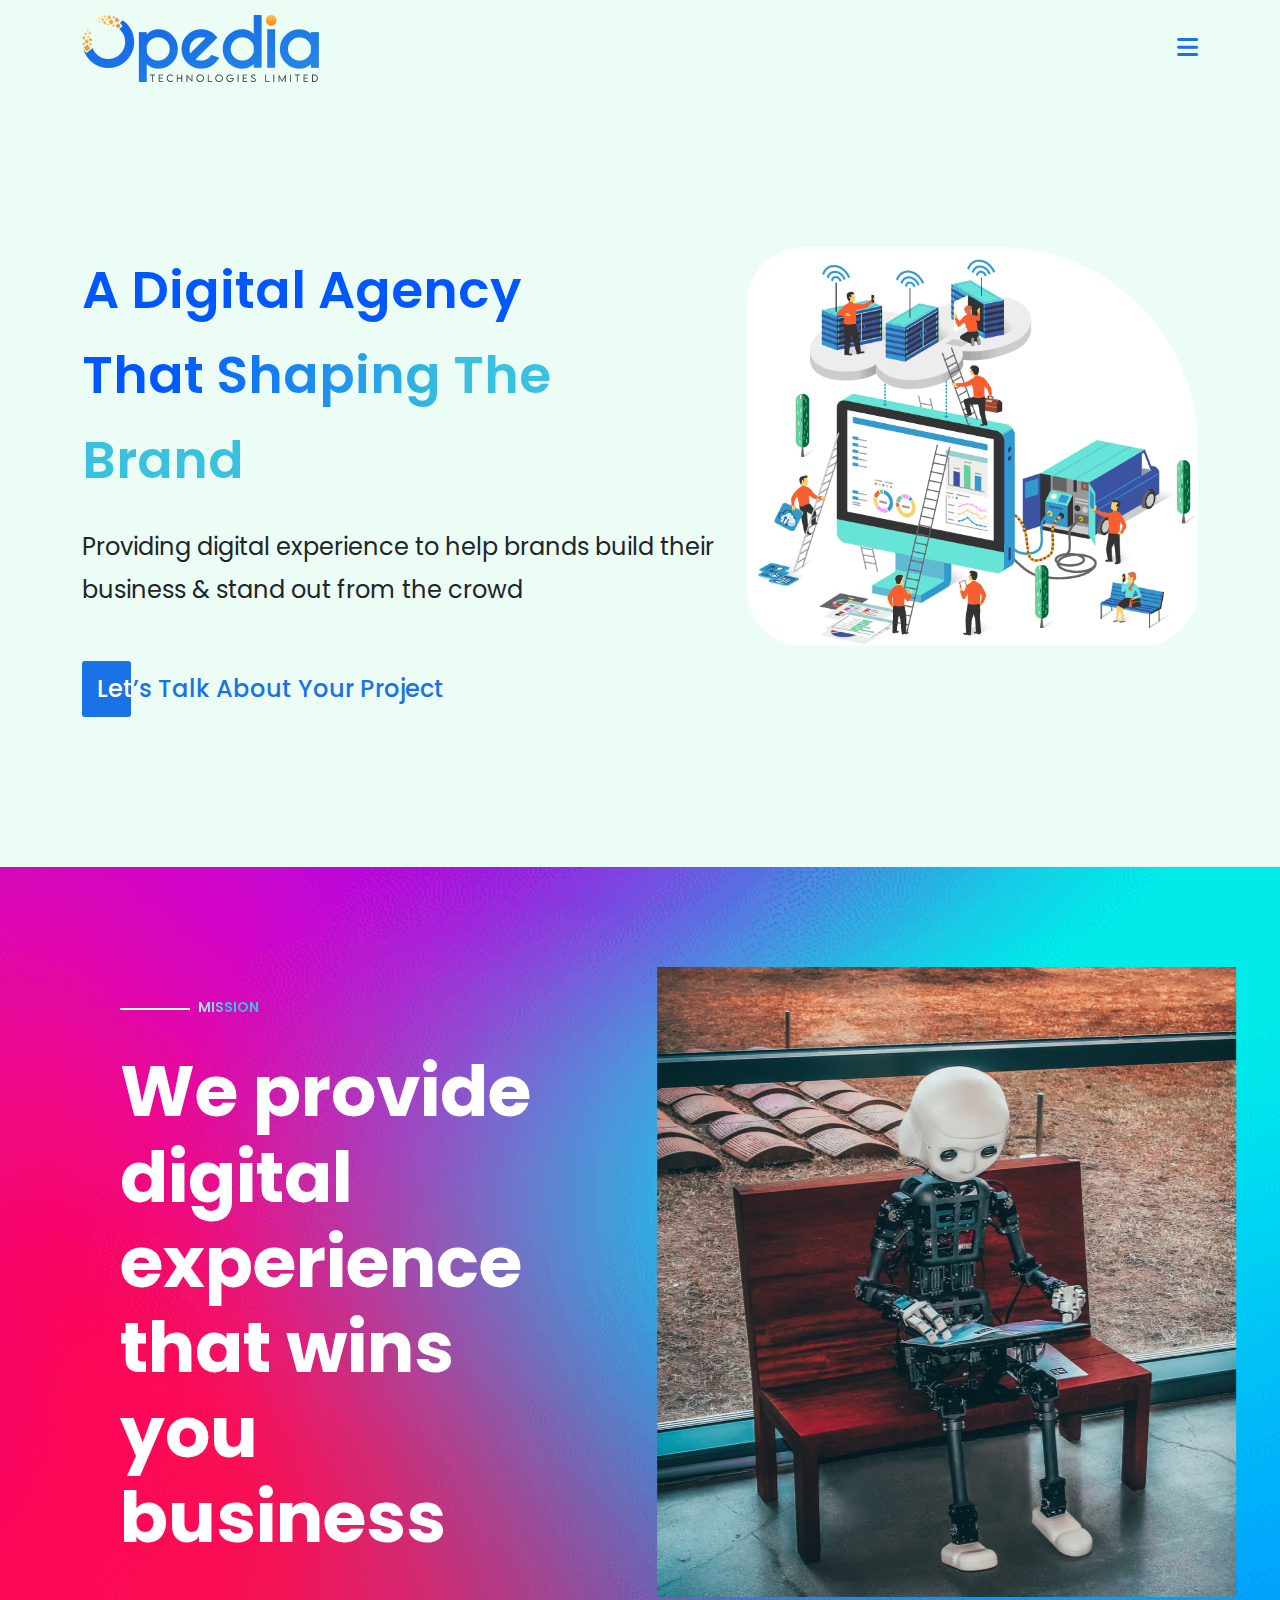
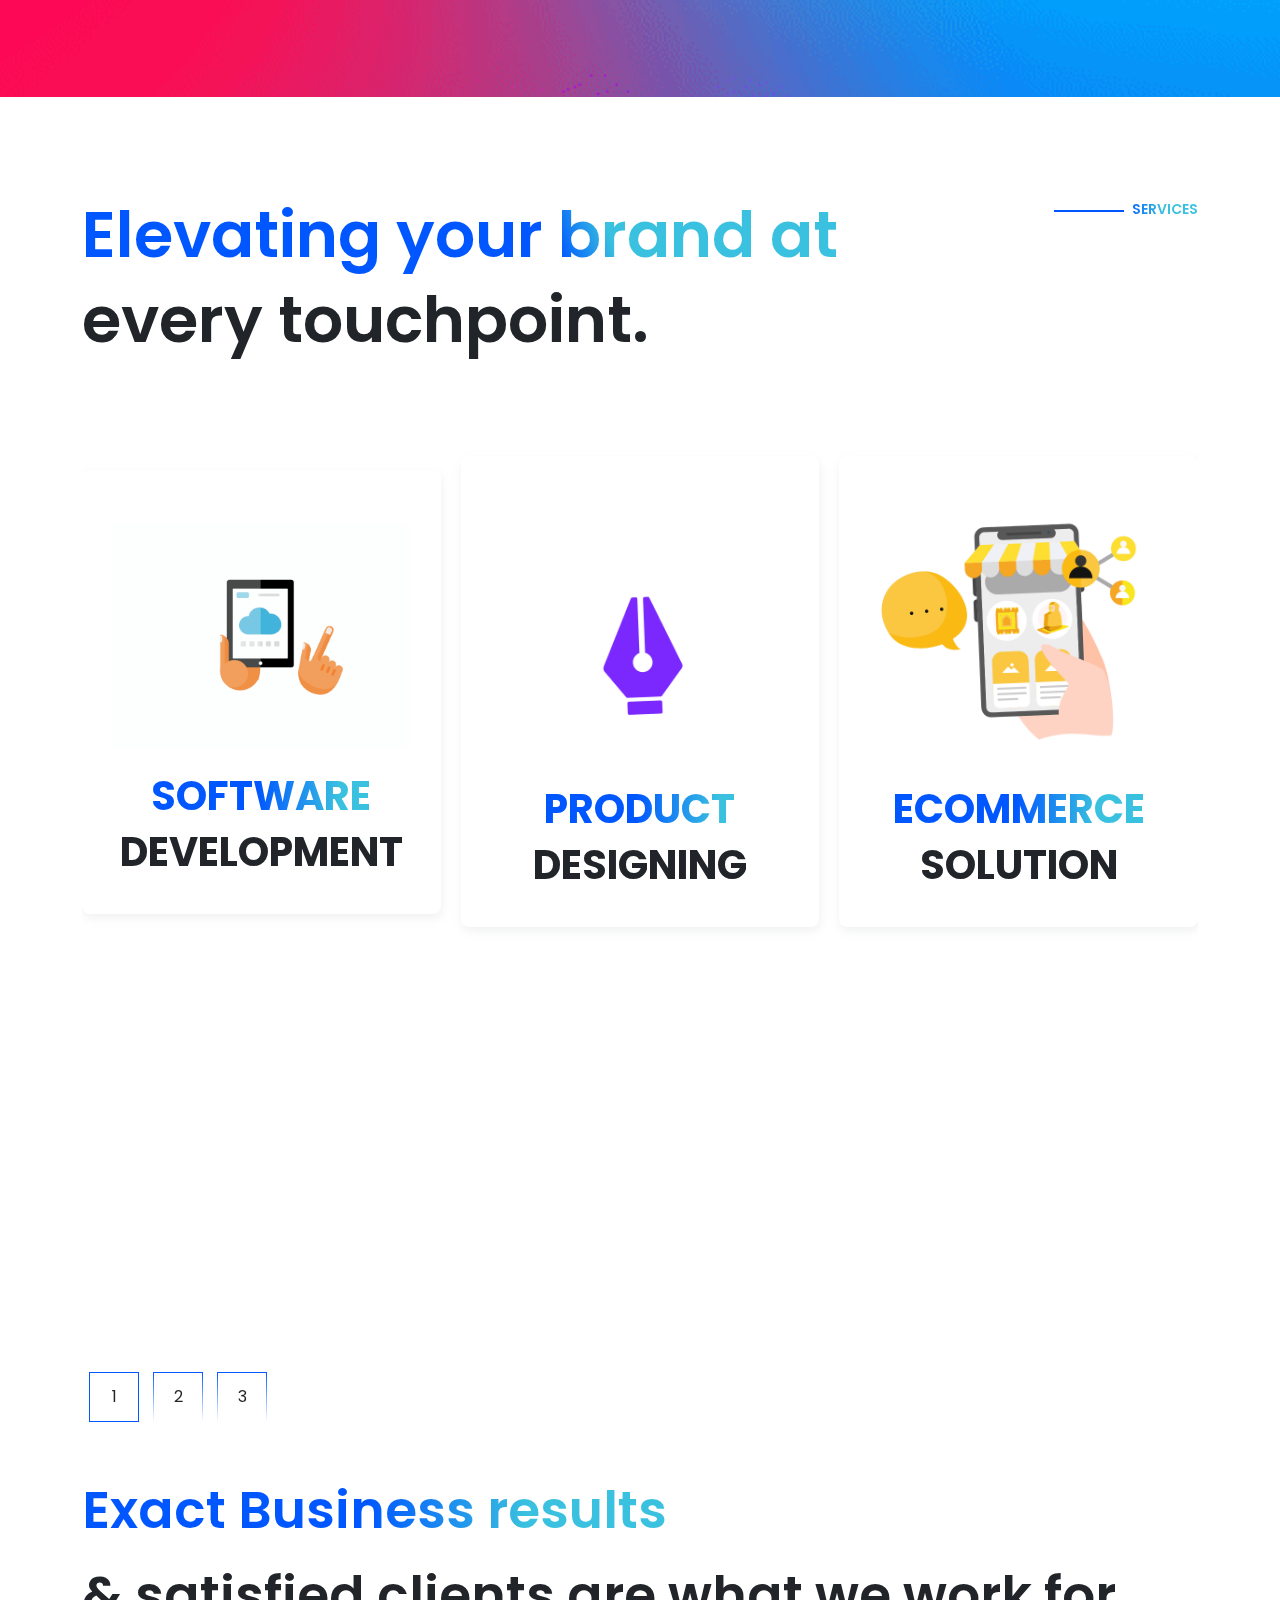
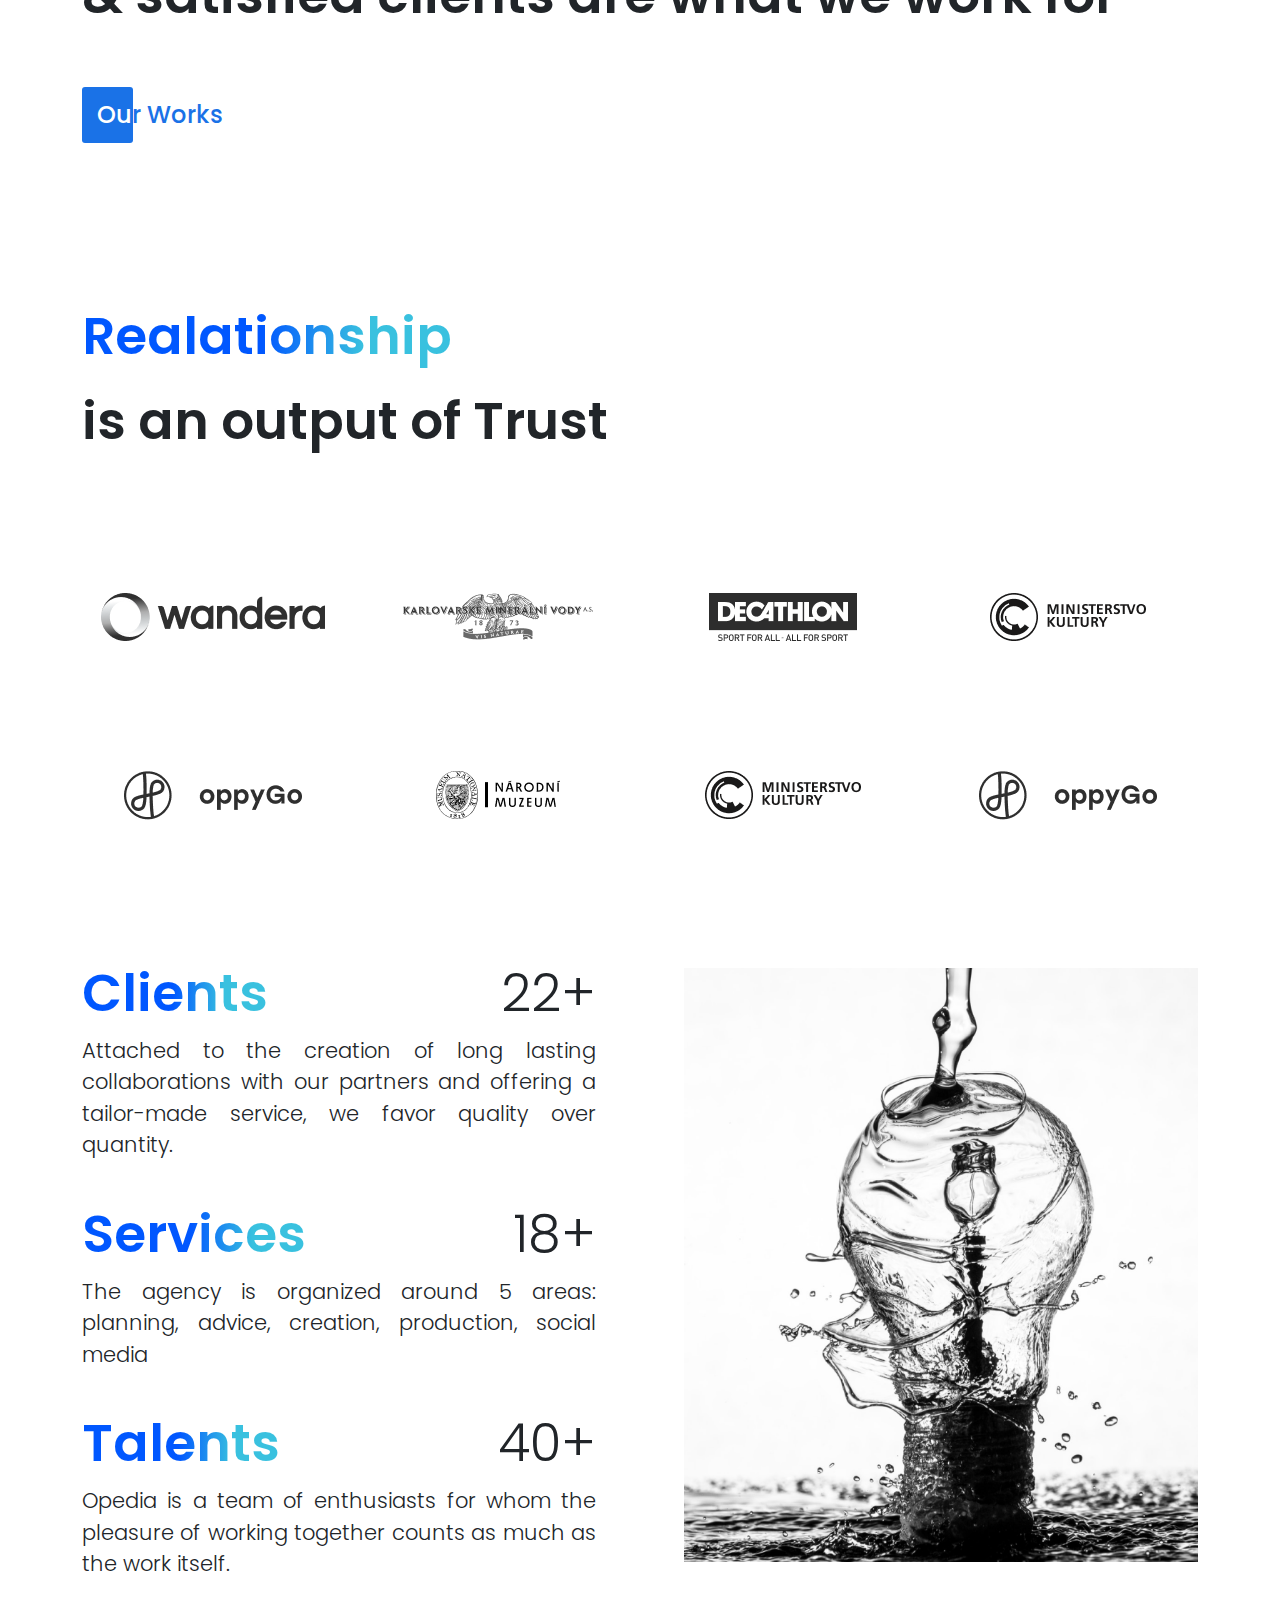
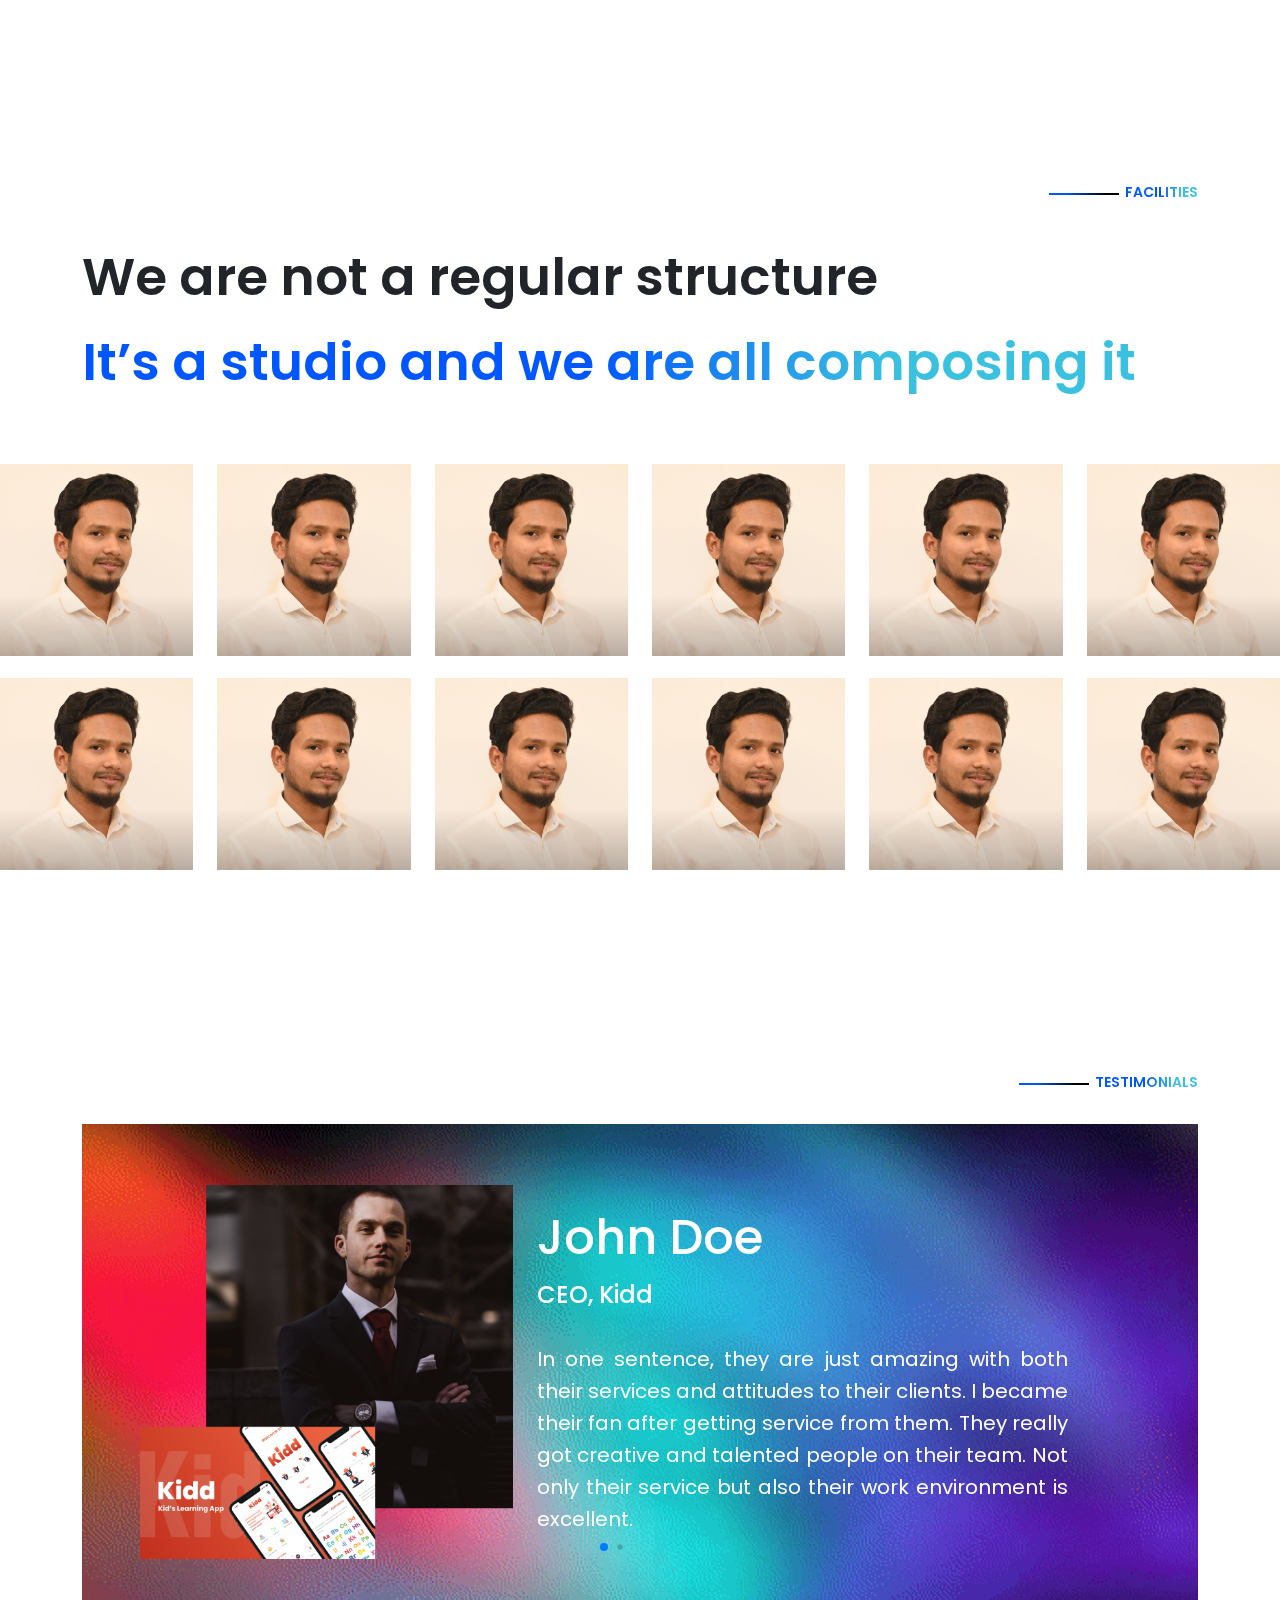
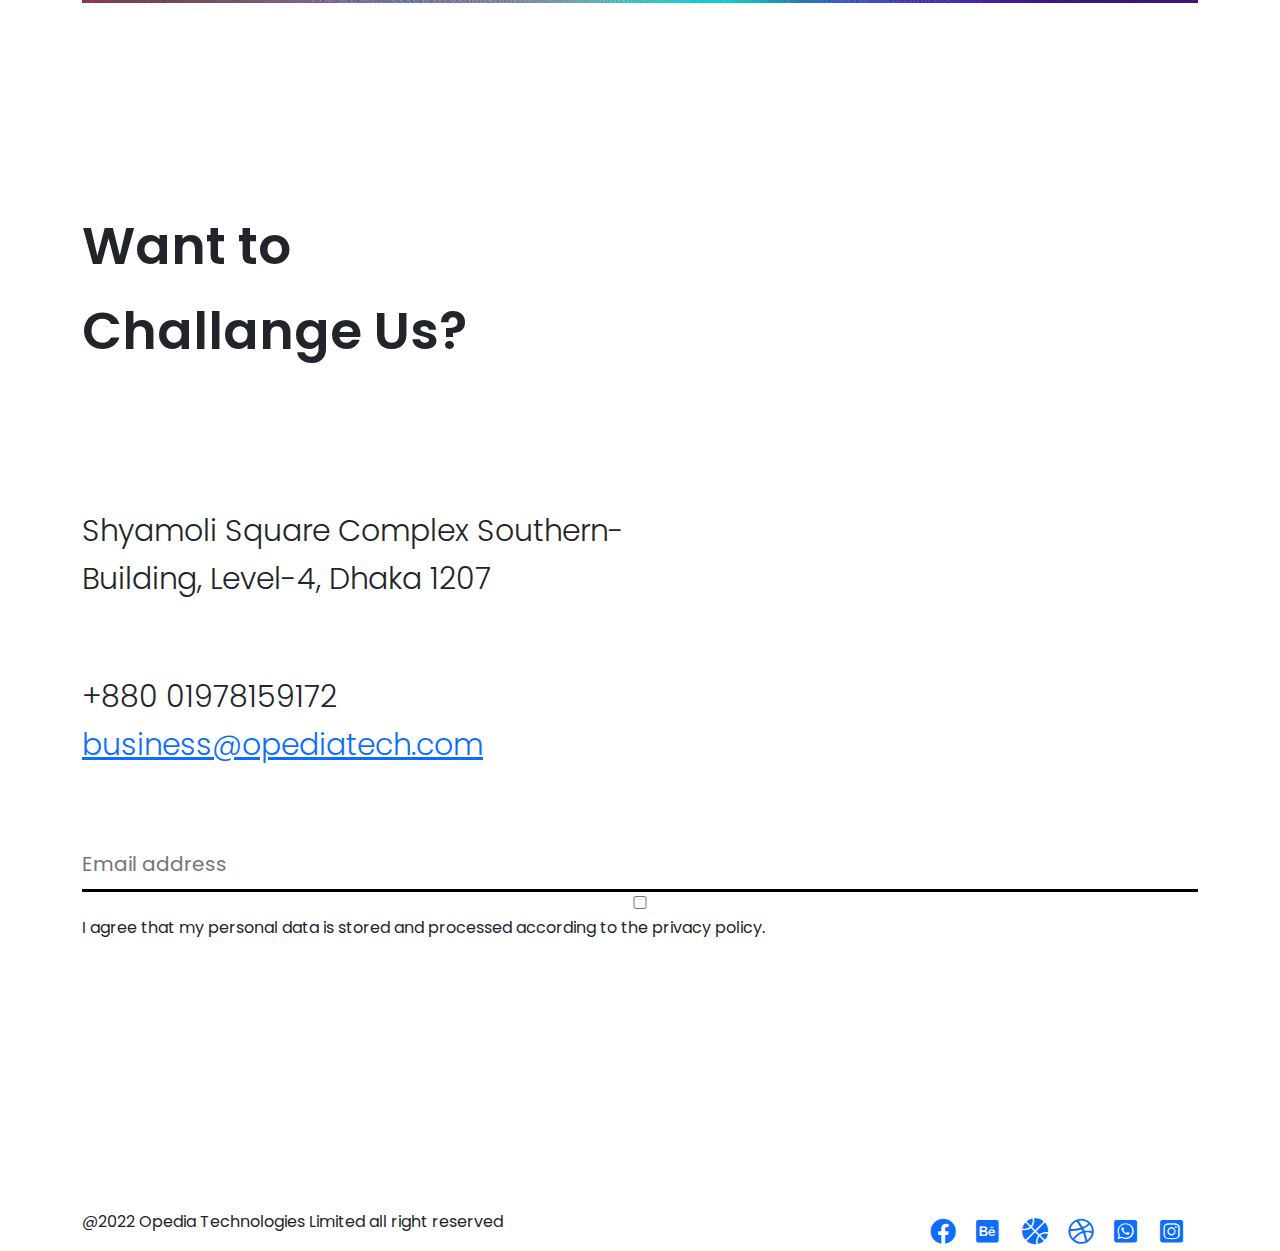
==== index.html @ 8a79d19e "seconday_upload" ====
<!DOCTYPE html>
<html lang="en">
<head>
    <meta charset="UTF-8">
    <meta http-equiv="X-UA-Compatible" content="IE=edge">
    <meta name="viewport" content="width=device-width, initial-scale=1.0">
    <title>Opedia</title>

    <link rel="preconnect" href="https://fonts.googleapis.com">
    <link rel="preconnect" href="https://fonts.gstatic.com" crossorigin>
    <link href="https://fonts.googleapis.com/css2?family=Dosis:wght@200;300;400;500;600;700;800&family=Great+Vibes&family=Poppins:ital,wght@0,100;0,200;0,300;0,400;0,500;0,700;1,100;1,200;1,300;1,400;1,500;1,600;1,700&family=Roboto:ital,wght@0,100;0,300;0,400;0,500;0,700;0,900;1,100;1,300;1,400;1,500;1,700;1,900&family=Work+Sans:ital,wght@0,100;0,200;0,300;0,400;0,500;0,600;1,100;1,200;1,300;1,400;1,500;1,600&display=swap" rel="stylesheet">


    <link
    rel="stylesheet"
    href="https://unpkg.com/swiper/swiper-bundle.min.css"
    />


    <link rel="stylesheet" href="assets/css/owl.carousel.min.css">
    <link rel="stylesheet" href="assets/css/owl.theme.default.css">

    <link
    rel="stylesheet"
    href="https://cdnjs.cloudflare.com/ajax/libs/animate.css/4.1.1/animate.min.css"
    />

    <link rel="stylesheet" href="assets/css/all.min.css">
    <link rel="stylesheet" href="assets/css/bootstrap.min.css">
    <link rel="stylesheet" href="assets/css/fontawesome.min.css">
    <link rel="stylesheet" href="assets/css/style.css">
    <link rel="stylesheet" href="assets/css/responsive.css">
</head>
<body>

    <div class="banner__section">
    <!-- header section start here -->
        <div class="header">
            <div class="container">
                <div class="device__menu">
                    <div class="logo__section">
                        <img src="assets/image/logo/Logo1.png" alt="">
                    </div>
                    <div class="menu__bar common">
                        <i class="fa-solid fa-bars"></i>
                    </div>
                </div>
                <div class="menu   ">
                    <div class="title">
                        <span>Menu</span>
                        <i class="fa-solid fa-xmark common"></i>
                    </div>
                    <ul>
                        <li><a href="#">Home</a></li>
                        <li><a href="#">Home</a></li>
                        <li><a href="#">Home</a></li>
                        <li><a href="#">Home</a></li>
                        <li><a href="#">Home</a></li>
                    </ul>
                </div>
            </div>
        </div>
    <!-- header section end here -->
    
    <!-- hero section start here -->
        <div class="hero__section">
            <div class="container">
                <div class="hero__inner">
                <div class="row">
                    <div class="col-md-7">
                            <div class="title">
                                <h1> <span>  A Digital Agency <br> That Shaping The Brand </span>
                                     </h1>
                                <span class="title__span">Providing digital experience to help brands build their business & stand out from the crowd</span>
                                <a href="#"> <span>Let</span>’s Talk About Your Project</a>
                            </div>
                    </div>
                    <div class="col-md-5">
                        <div class="giffy">
                            <img src="assets/image/banner/web-main 1.png" alt="">
                        </div>
                    </div>
                </div>
                </div>
            </div>
        </div>
    <!-- hero section end here -->
    </div>


    <!-- mission section start here -->
    <div class="mission_section">
        <div class="mission_area">
            <div class="row align-items-center">
                <div class="col-xl-5">
                    <div class="mission_content_section">
                        <div class="quate">
                            <span>MISSION</span>
                        </div>
                        <div class="mission_content">
                            <h2>We provide digital experience  that wins you business</h2>
                        </div>
                    </div>
                </div>
                <div class="col-xl-7">
                    <div class="mission_slider">
                        <div class="swiper mySwiper">
                            <div class="swiper-wrapper">
                                <div class="swiper-slide">
                                <img src="assets/images/ms1.png" />
                                </div>
                                <div class="swiper-slide">
                                <img src="assets/images/ms2.png" />
                                </div>
                                <div class="swiper-slide">
                                <img src="assets/images/ms3.png" />
                                </div>
                                    
                            </div>
                            <div class="swiper-pagination"></div>
                            </div>
                    </div>
                </div>
            </div>
        </div>
    </div>
    <!-- mission section end here -->


    <!-- Service section start here -->
    <div class="service_section">
        <div class="container">
            <div class="service_header">
                <div class="service_header_left">
                    <h2>Elevating your brand at</h2>
                    <h3>every touchpoint.</h3>
                </div>
                <div class="service_header_right">
                    <div class="quate service_quate">
                        <span>SERVICES</span>
                    </div>
                </div>
            </div>
            <div class="service_inner">
                <div class="swiper serviceSwiper">
                    <div class="swiper-wrapper">
                        <div class="swiper-slide"> 
                        <div class="service_item">
                            <img src="assets/images/Service/a7faedfdb86d4d55f3c5429ab5d87046.gif" alt="image">
                            <h2>SOFTWARE</h2>
                            <h3>DEVELOPMENT</h3>
                        </div>
                        </div> 
                        <div class="swiper-slide"> 
                        <div class="service_item">
                            <img src="assets/images/Service/91881-design.gif" alt="image">
                            <h2>PRODUCT</h2>
                            <h3>DESIGNING</h3>
                        </div>
                        </div>
                        <div class="swiper-slide"> 
                        <div class="service_item">
                            <img src="assets/images/Service/92617-ecommerce.gif" alt="image">
                            <h2>ECOMMERCE</h2>
                            <h3>SOLUTION</h3>
                        </div>
                        </div>
                        <div class="swiper-slide"> 
                        <div class="service_item">
                            <img src="assets/images/Service/72679-search-engine-optimization.gif" alt="image">
                            <h2>DIGITAL</h2>
                            <h3>MARKETING</h3>
                        </div>
                        </div>
                        <div class="swiper-slide"> 
                        <div class="service_item">
                            <img src="assets/images/Service/8170-file-printer.gif" alt="image">
                            <h2>MULTIMEDIA</h2>
                            <h3>& PRINTING</h3>
                        </div>
                        </div>
                    </div>
                    </div>
            </div>
        </div>
    </div>
    <!-- Service section end here -->


    <!-- service work section start here -->
    <div class="service__work__section">
        <div class="container">
            <div class="service__work__inner">
                <div class="fadeOut owl-carousel owl-theme">
                    <div class="item" data-dot="<span>1</span>">
                        <h1> <span>Exact Business results</span> <br> & satisfied clients are what we work for</h1>
                    </div>
                      
                    <div class="item" data-dot="<span>2</span>">
                        <h1> <span>We believe in power of</span> <br> design which can change the brands</h1>
                    </div>
                    <div class="item" data-dot="<span>3</span>">
                        <h1> <span>Worked for clients all around</span> <br> the globe & desperate to provide more</h1>
                    </div>
                </div>
                <div class="title">
                    <a href="#"><span>Ou</span>r Works</a>
                </div>
            </div>
        </div>
    </div>
    <!-- service work section end here -->


    <!-- client section start here -->
    <div class="client__setction">
        <div class="container">
            <div class="client__inner">
                <div class="title  text-center text-md-start">
                    <h1><span> Realationship </span> <br> is an output of Trust</h1>
                </div>
                <div class="client__logo">
                    <div class="row align-items-center text-center logo__area">
                        <div class="col-sm-3">
                            <div class="logo__section">
                                <img src="assets/image/logo/client_logo1.png" alt="">
                            </div>
                        </div>
                        <div class="col-sm-3">
                            <div class="logo__section">
                                <img src="assets/image/logo/client_logo2.png" alt="">
                            </div>
                        </div>
                        <div class="col-sm-3">
                            <div class="logo__section">
                                <img src="assets/image/logo/client_logo3.png" alt="">
                            </div>
                        </div>
                        <div class="col-sm-3">
                            <div class="logo__section">
                                <img src="assets/image/logo/client_logo6.png" alt="">
                            </div>
                        </div>
                    </div>
                    <div class="row align-items-center text-center logo__area">
                        <div class="col-sm-3">
                            <div class="logo__section">
                                <img src="assets/image/logo/client_logo4.png" alt="">
                            </div>
                        </div>
                        <div class="col-sm-3">
                            <div class="logo__section">
                                <img src="assets/image/logo/client_logo5.png" alt="">
                            </div>
                        </div>
                        <div class="col-sm-3">
                            <div class="logo__section">
                                <img src="assets/image/logo/client_logo6.png" alt="">
                            </div>
                        </div>
                        <div class="col-sm-3">
                            <div class="logo__section">
                                <img src="assets/image/logo/client_logo4.png" alt="">
                            </div>
                        </div>
                    </div>
                </div>
                <div class="client__satisfic">
                    <div class="row gx-5  align-items-center">
                        <div class="col-lg-6">
                            <div class="satisfic__list__full">
                                <div class="satisfic__list">
                                    <div class="list__title">
                                        <div class="title">
                                            <h1> <span>Clients</span></h1>
                                        </div>
                                        <div class="num">
                                            <h1 class="number_in">22+</h1>
                                        </div>
                                    </div>
                                    <div class="list__text">
                                        <p>Attached to the creation of long lasting collaborations with our partners and offering a tailor-made service, we favor quality over quantity.</p>
                                    </div>
                                </div>
                                <div class="satisfic__list">
                                    <div class="list__title">
                                        <div class="title">
                                            <h1> <span>Services</span></h1>
                                        </div>
                                        <div class="num">
                                            <h1 class="number_in">18+</h1>
                                        </div>
                                    </div>
                                    <div class="list__text">
                                        <p>The agency is organized around 5 areas: planning, advice, creation, production, social media</p>
                                    </div>
                                </div>
                                <div class="satisfic__list">
                                    <div class="list__title">
                                        <div class="title">
                                            <h1> <span>Talents</span></h1>
                                        </div>
                                        <div class="num">
                                            <h1 class="number_in">40+</h1>
                                        </div>
                                    </div>
                                    <div class="list__text">
                                        <p>Opedia is a team of enthusiasts for whom the pleasure of working together counts as much as the work itself.</p>
                                    </div>
                                </div>
                            </div>
                        </div>
                        <div class="col-lg-6">
                            <div class="giffy">
                                <img src="assets/image/logo/client_img1.png" alt="">
                            </div>
                        </div>
                    </div>
                </div>
            </div>
        </div>
    </div>
    <!-- client section end here -->


    <!-- facilities section start here -->
    <div class="facilities__section">
        <div class="container">
            <div class="quate facilities__quate">
                <span>FACILITIES</span>
            </div>
            <div class="title">
                <h1> We are not a regular structure <br><span>It’s a studio and we are all composing it </span></h1>
            </div>
        </div>
        
        <div class="our__exprts">
            <div class="row align-items-center exprts__area">
                <div class="col-lg-2 col-md-4 col-sm-6">
                    <div class="image__section">
                        <img src="assets/image/experts image/Frame 38823.png" alt="">
                    </div>
                </div>
                <div class="col-lg-2 col-md-4 col-sm-6">
                    <div class="image__section">
                        <img src="assets/image/experts image/Frame 38823.png" alt="">
                    </div>
                </div>
                <div class="col-lg-2 col-md-4 col-sm-6">
                    <div class="image__section">
                        <img src="assets/image/experts image/Frame 38823.png" alt="">
                    </div>
                </div>
                <div class="col-lg-2 col-md-4 col-sm-6">
                    <div class="image__section">
                        <img src="assets/image/experts image/Frame 38823.png" alt="">
                    </div>
                </div>
                <div class="col-lg-2 col-md-4 col-sm-6">
                    <div class="image__section">
                        <img src="assets/image/experts image/Frame 38823.png" alt="">
                    </div>
                </div>
                <div class="col-lg-2 col-md-4 col-sm-6">
                    <div class="image__section">
                        <img src="assets/image/experts image/Frame 38823.png" alt="">
                    </div>
                </div>
            </div>
            <div class="row  align-items-center">
                <div class="col-lg-2 col-md-4 col-sm-6">
                    <div class="image__section">
                        <img src="assets/image/experts image/Frame 38823.png" alt="">
                    </div>
                </div>
                <div class="col-lg-2 col-md-4 col-sm-6">
                    <div class="image__section">
                        <img src="assets/image/experts image/Frame 38823.png" alt="">
                    </div>
                </div>
                <div class="col-lg-2 col-md-4 col-sm-6">
                    <div class="image__section">
                        <img src="assets/image/experts image/Frame 38823.png" alt="">
                    </div>
                </div>
                <div class="col-lg-2 col-md-4 col-sm-6">
                    <div class="image__section">
                        <img src="assets/image/experts image/Frame 38823.png" alt="">
                    </div>
                </div>
                <div class="col-lg-2 col-md-4 col-sm-6">
                    <div class="image__section">
                        <img src="assets/image/experts image/Frame 38823.png" alt="">
                    </div>
                </div>
                <div class="col-lg-2 col-md-4 col-sm-6">
                    <div class="image__section">
                        <img src="assets/image/experts image/Frame 38823.png" alt="">
                    </div>
                </div>
            </div>
        </div>
    </div>
    <!-- facilities section end here -->


    <!-- testimonial section start here -->
    <div class="testimonial__section">
        <div class="container">
            <div class="quate facilities__quate">
                <span>TESTIMONIALS</span>
            </div>
            <div class="testimonial__inner">
                <div class="swiper boss__swiper">
                    <div class="swiper-wrapper">
                      <div class="swiper-slide">
                        <div class="row align-items-center">
                            <div class="col-md-5">
                                <div class="image__section">
                                    <img src="assets/image/experts image/BOSS.png" alt="">
                                </div>
                            </div>
                            <div class="col-md-7">
                                <div class="boss__spec">
                                    <div class="title">
                                        <h2>John Doe</h2>
                                        <h4>CEO, Kidd</h4>
                                    </div>
                                    <div class="para">
                                        In one sentence, they are just amazing with both their services and attitudes to their clients.
                                            I became their fan after getting service from them. They really got creative and talented people on
                                            their team. Not only their service but also their work environment is excellent. 
                                    </div>
                                </div>   
                            </div>
                        </div>
                      </div>
                      <div class="swiper-slide">
                        <div class="row align-items-center">
                            <div class="col-md-5">
                                <div class="image__section">
                                    <img src="assets/image/experts image/BOSS.png" alt="">
                                </div>
                            </div>
                            <div class="col-md-7">
                                <div class="boss__spec">
                                    <div class="title">
                                        <h2>John Doe</h2>
                                        <h4>CEO, Kidd</h4>
                                    </div>
                                    <div class="para">
                                        In one sentence, they are just amazing with both their services and attitudes to their clients.
                                            I became their fan after getting service from them. They really got creative and talented people on
                                            their team. Not only their service but also their work environment is excellent. 
                                    </div>
                                </div>   
                            </div>
                        </div>
                      </div>
                    </div>
                    <div class="swiper-pagination"></div>
                  </div>
                
            </div>
        </div>
    </div>
    <!-- testimonial section end here -->


    <!-- challange section start here -->
    <div class="challange__section">
        <div class="container">
            <div class="challange__inner">
                <div class="our__info">
                    <div class="title">
                        <h1>Want to <br> Challange Us?</h1>
                    </div>
                    <div class="address">
                        <h4>Shyamoli Square Complex Southern- <br> Building, Level-4, Dhaka 1207</h4>
                    </div>
                    <div class="contact">
                        <h4>+880 01978159172</h4>
                        <h4><a href="#">business@opediatech.com</a></h4>
                    </div>
                    <div class="foot">
                        <form action="">
                            <input type="email" name="email" id="email" placeholder="Email address">
                            <span></span>
                            <input type="checkbox" id="vehicle1" name="vehicle1" value="Bike">
                            <label for="vehicle1"> I agree that my personal data is stored and processed according to the privacy policy.</label><br>
                        </form>
                    </div>
                </div>
            </div>
        </div>
    </div>
    <!-- challange section end here -->


    <!-- footer section start here -->
    <div class="footer__section">
        <div class="container">
            <div class="footer__inner">
                <p>@2022 Opedia Technologies Limited all right reserved</p>
                <div class="social__media">
                    <ul>
                        <li><a href="#"><i class="fa-brands fa-facebook"></i><br><img src="assets/image/logo/shadowfb.png" alt=""></a></li>
                        <li><a href="#"><i class="fa-brands fa-behance-square"></i><br><img src="assets/image/logo/shadowbe.png" alt=""></a></li>
                        <li><a href="#"><i class="fa-solid fa-basketball"></i><br><img src="assets/image/logo/shadowball.png" alt=""></a></li>
                        <li><a href="#"><i class="fa-brands fa-dribbble"></i><br><img src="assets/image/logo/shadow4.png" alt=""></a></li>
                        <li><a href="#"><i class="fa-brands fa-whatsapp-square"></i><br><img src="assets/image/logo/shadow5.png" alt=""></a></li>
                        <li><a href="#"><i class="fa-brands fa-instagram-square"></i><br><img src="assets/image/logo/shadow6.png" alt=""></a></li>
                    </ul>
                </div>
            </div>
        </div>
    </div>
    <!-- footer section end here -->
    
    <script src="assets/js/jquery-3.6.0.min.js"></script>
    <script src="assets/js/owl.carousel.min.js"></script>
    <script src="assets/js/bootstrap.bundle.min.js"></script>

    <script src="https://unpkg.com/swiper/swiper-bundle.min.js"></script>

    <script src="assets/js/fontawesome.min.js"></script>
    <script src="assets/js/app.js"></script>
</body>
</html>
---- assets/css/style.css ----
*{
    padding: 0;
    margin: 0;
    font-family: var(--pFont__Family);
}

:root{
    --pFont__Family: 'Poppins';
}

.banner__section{
    height: 100%;
    background-color: #EBFDF5;
    overflow: hidden;
}

/* =====header section start here====== */
.header {
    display: flex;
    align-items: center;
    padding: 15px 0;
   
}

.header .device__menu {
    display: flex;
    flex-wrap: wrap;
    justify-content: space-between;
    align-items: center;
}

.header .device__menu .menu__bar, .device__menu .logo__section img{
    cursor: pointer;
}


.header .device__menu .menu__bar i.fa-solid.fa-bars {
    color: #1A72E7;
    font-size: 24px;
}

.menu{
    position: absolute;
    content: "";
    top: 0;
    right: -3000px;
    width: 50%;
    padding: 110px;
    height: 100%;
    background-color: #fff;
    transform: rotateZ(-30deg);
    transition: all .5s ease-in-out;
    transform-origin: right;
    z-index: 999;
    display: none;
}

.open{
    transform: rotateZ(0deg);
    right: 0;
}

.menu .title {
    display: flex;
    justify-content: space-between;
    align-items: center;
    padding-bottom: 75px;
}

.menu .title span{
    font-size: 24px;
    line-height: 36px;
}

.menu .title i.fa-solid.fa-xmark {
    font-size: 24px;
    color: #1A72E7;
    cursor: pointer;
}

.menu ul{
    padding: 0;
    margin: 0;
}

.menu ul li{
    list-style: none;
    padding-bottom: 30px;
}

.menu ul li a{
    text-decoration: none;
    color: #000;
    font-weight: 600;
    font-size: 48px;
    line-height: 72px;
}

/* =====header section end here====== */

/* =====hero section start here====== */
.hero__section {
    display: flex;
    align-items: center;
    padding: 198px 0;
}

h1 span{
    font-weight: 600;
    font-size: 60px;
    margin: 0;
    line-height: 108px;
    background: linear-gradient(91.57deg, #0057FF 48.67%, #39C1DF 76.12%);
    -webkit-background-clip: text;
    -webkit-text-fill-color: transparent;
    }

.hero__section .hero__inner span.title__span{
    font-weight: 400;
    font-size: 28px;
    line-height: 45px;
    margin: 23px 0 50px 0;
    display: block;
}


.hero__inner .title a,
 .service__work__inner .title a{
    position: relative;
    font-weight: 500;
    font-size: 24px;
    line-height: 36px;
    border: none;
    background-color: transparent;
    color: #1A72E7;
    z-index: 1;
    text-decoration: none;
    padding: 10px 15px;
    transition: 0.6s;
    display: inline-block;
}

.hero__inner .title a::after,
 .service__work__inner .title a::after {
    position: absolute;
    content: "";
    height: 100%;
    width: 13%;
    left: 0;
    bottom: 0;
    z-index: -1;
    background-color: #1A72E7;
    transition: 0.6s;
    border-radius: 3px;
}

.service__work__inner .title a::after {
    width: 33%;
}

.title a span{
    color: #fff;
}

.hero__inner .title a:hover, .service__work__inner .title a:hover{
    color: #fff;
}

.hero__inner .title a:hover::after,
 .service__work__inner .title a:hover::after{
    width: 100%;
}

.giffy img {
    width: 100%;
}


/* =====hero section end here======== */






/* ===================================
    mission CSS Start here
======================================*/


.mission_section {
    background-image: url('../../assets/images/business.png');
    background-position: center;
    background-repeat: no-repeat;
    background-size: cover;
    overflow: hidden;
  }
  
  .quate {
    margin-bottom: 30px;
  }
  .quate span{
    background: linear-gradient(91.57deg, #FFFFFF 48.67%, #39C1DF 76.12%);
    -webkit-background-clip: text;
    -webkit-text-fill-color: transparent;
    -webkit-background-clip: text;
    -webkit-text-fill-color: transparent;
    font-size: 14px;
    font-weight: 600;
    position: relative;
    padding-left: 78px;
  }
  
  .quate span::after {
    position: absolute;
    content: "";
    left: 0;
    bottom: 7px;
    background-color: #fff;
    height: 2px;
    width: 70px;
  }
  
  .mission_content_section .mission_content h2 {
    font-size: 71px;
    font-weight: 700;
    color: #fff;
  
  }
  
  .swiper-slide.swiper-slide-visible.swiper-slide-prev {
    opacity: 0;
  }
   
  .service_inner .swiper {
    width: 100%;
    padding-top: 50px;
    padding-bottom: 50px;
  }
  
  .service_inner .swiper-slide {
    background-position: center;
    background-size: cover;
    width: 550px;
    height: 550px;
  }
  
  .service_inner .swiper-slide img {
    display: block;
    width: 100%;
  }
  
  /* ===================================
      mission CSS end here
  ======================================*/


  /* ===================================
    service CSS end here
======================================*/


.service_header_left h2, .service_header_left h3 {
    font-size: 64px;
    font-weight: 600;
  }
   
  .service_header_left h2 {
    background:  linear-gradient(69.57deg, #0057FF 61.67%, #39C1DF 69.12%);
    -webkit-background-clip: text;
    -webkit-text-fill-color: transparent;
    background-clip: text;
    text-fill-color: transparent;
    
  }
  
  
  .service_header {
    display: flex;
    flex-wrap: wrap;
    align-items: start;
    justify-content: space-between;
  }
  
  
  .service_item {
    background: #FFFFFF;
    box-shadow: 1px 4px 10px rgb(236 237 239 / 80%);
    border-radius: 8px;
    text-align: center;
    padding: 30px;
  }
  
  .service_item h2, h3 {
    font-size: 50px;
    font-weight: 700;
  }
  .service_item h2 {
    background: linear-gradient(91.57deg, #0057FF 48.67%, #39C1DF 76.12%);
    -webkit-background-clip: text;
    -webkit-text-fill-color: transparent;
    background-clip: text;
    text-fill-color: transparent;
  }
  
  .quate.service_quate span::after {
    background:#0057FF;
  }
  
  .quate.service_quate span{
    background: linear-gradient(91.57deg, #0057FF 48.67%, #39C1DF 76.12%);
    -webkit-background-clip: text;
    -webkit-text-fill-color: transparent;
    background-clip: text;
    text-fill-color: transparent;
  }
   
  
  .service_item img {
    width: 200px;
    margin: auto;
  }
  
  .swiper-slide:nth-child(1) .service_item img{
    margin: 24px auto; 
  }
  
  .service_section {
    padding: 100px 0px 200px;
  }
  

  /* ===================================
      service CSS end here
  ======================================*/


/* =====service work section start here====== */

/* .service__work__inner .item h1{
    font-weight: 600;
    font-size: 60px;
    margin: 0;
    line-height: 108px;
    } */

  .service__work__section {
      margin: 200px 0;
    }

    .service__work__section .title {
        margin-top: 50px;
    }

   
    /* owl carosol */
    .owl-carousel .owl-stage-outer {
        position: relative;
        padding-top: 100px;
    }

    .owl-theme .owl-nav.disabled + .owl-dots {
        position: absolute;
        top: 0;
        margin: 0 0 70px 0;
        display: block;
    }

    .owl-theme .owl-dots .owl-dot.active span, .owl-theme .owl-dots .owl-dot:hover span {
        border: 1px solid #0057FF;
        background:  transparent;
        height: 66px;
        width: 66px;
        border-radius: 0;
        display: flex;
        align-items: center;
        justify-content: center;
    }

    .owl-theme .owl-dots .owl-dot span {
        height: 66px;
        width: 66px;
        margin: 5px 7px;
        background: transparent;
        display: block;
        -webkit-backface-visibility: visible;
        transition: opacity 200ms ease;
        border-radius: 0;
        display: flex;
        align-items: center;
        justify-content: center;
        border-image: linear-gradient(180deg, #0057FF, #fff) 1;
        border-width: 1px;
        border-style: solid;
    }
    /* owl carosol */

/* =====service work section end here===== */


/*=====client section start here===== */
.client__inner .client__logo {
    padding-top: 130px;
}

.client__inner .client__logo .logo__area {
    margin-bottom: 130px;
}

/* ========================== */
 h1 {
    font-weight: 600;
    font-size: 60px;
    margin: 0;
}
/* ====================== */


.client__satisfic .satisfic__list__full {
    margin-right: 20px;
}

.client__satisfic .giffy {
    margin-left: 20px;
}

.client__satisfic .satisfic__list {
    padding-bottom: 30px;
}

h1.number_in {
    font-weight: 300 !important;
}

.client__satisfic .satisfic__list:last-child{
    padding-bottom: 0;
}

.client__satisfic .satisfic__list .list__title {
    display: flex;
    align-items: center;
    justify-content: space-between;
}

.satisfic__list .list__text p {
    font-weight: 300;
    font-size: 21px;
    text-align: justify;
    margin: 0;
}
/*===== client section end here===== */

/* =====facilities section start here==== */
.facilities__section {
    margin: 200px 0;
}

.quate.facilities__quate {
    text-align: right;
}

.quate.facilities__quate span {
    padding: 0;
    background: linear-gradient(91.57deg, #0057FF 48.67%, #39C1DF 76.12%);
    -webkit-background-clip: text;
    -webkit-text-fill-color: transparent;
}

.quate.facilities__quate span::after {
    left: -76px;
    background: linear-gradient(135deg, #0057FF 25%, #000000 80.79%);
}

.facilities__section .title {
    padding-bottom: 60px;
}

.our__exprts .exprts__area {
    margin-bottom: 22px;
}

.image__section img{
    width: 100%;
}
/* =====facilities section end here===== */

/* =====testimonial section start here===== */
.testimonial__inner {
    background-image: url(../image/banner/testimonial.png);
    padding: 61px 130px 44px 58px;
    background-position: center;
    background-size: cover;
    background-repeat: no-repeat;
    /* position: relative; */
}

.testimonial__inner .boss__spec .title,
 .testimonial__inner .boss__spec .para {
    color: #fff;
}

.testimonial__inner .boss__spec .title h2{
    font-size: 48px;
    height: 72px;
    margin: 0;
}

.testimonial__inner .boss__spec .title h4 {
    margin-bottom: 33px;
}

.testimonial__inner .boss__spec .para{
    font-weight: 400;
    font-size: 20px;
    line-height: 32px;
    text-align: justify;
}

/*boss swiper */
.swiper {
    width: 100%;
    height: 100%;
  }

  .swiper-slide {
    /* text-align: center; */
    font-size: 18px;
    /* background: #fff; */

    /* Center slide text vertically */
    display: -webkit-box;
    display: -ms-flexbox;
    display: -webkit-flex;
    display: flex;
    -webkit-box-pack: center;
    -ms-flex-pack: center;
    -webkit-justify-content: center;
    justify-content: center;
    -webkit-box-align: center;
    -ms-flex-align: center;
    -webkit-align-items: center;
    align-items: center;
  }
/*boss swiper */
/* =====testimonial section end here===== */


/* =====challange section start here===== */
.challange__section {
    margin: 200px 0;
}

.challange__section .our__info .address {
    padding: 134px 0 70px;
}

.challange__section .our__info .address h4,
 .challange__section .our__info .contact h4 {
    font-weight: 300;
    font-size: 30px;
    line-height: 48px;
    margin: 0;
}

.our__info .foot {
    padding: 70px 0;
}

.challange__section .our__info .foot form input {
    width: 100%;
    outline: none;
    border: none;
    padding: 10px 0;
    font-weight: 400;
    font-size: 20px;
    line-height: 30px;
}

.our__info form span {
    height: 3px;
    width: 100%;
    background: #000;
    display: block;
}

/* =====challange section end here===== */


/* =====footer section start here */
.footer__inner {
    display: flex;
    justify-content: space-between;
    align-items: center;
}

.footer__inner .social__media ul {
    padding: 0;
    margin: 0;
    display: flex;
    flex-wrap: wrap;
    align-items: center;
}

.footer__inner .social__media ul li {
    list-style: none;
    margin-right: 30px;
}

.footer__inner .social__media ul li:hover {
    margin-top: -30px;
    transition: .3s;
}

/* .footer__inner .social__media ul li a i{

} */

.footer__inner .social__media ul li a i {
    position: absolute;
    transition: .5s;
    left: 0px;/* bottom: 0; */
    display: inline-block;
    /* top: -10px; */}

.footer__inner .social__media ul li img {
    /* display: none; */
    visibility: hidden;
    opacity: 0;
    position: absolute;
    transition: .3s;
    display: inline-block;
    margin-top: 2px;
}

.footer__inner .social__media ul li:hover img {
    visibility: visible;
    opacity: 1;
}

.footer__inner .social__media ul li a {
    position: relative;
    display: inline-block;
    margin: 0 8px;
    transition: .3s;
}
/* = */

.footer__inner .social__media ul li a i {
    font-size: 26px;
}
/* =====footer section end here */
---- assets/css/responsive.css ----
/* =======responsive start here====== */
@media screen and (min-width: 1400px) {
    .mission_section {
      padding: 160px 0px 160px 288px;
    }
  }

@media screen and (max-width: 1399px) {
    .hero__section {
        padding: 150px 0;
    }

    h1, h1 span{
        font-weight: 600;
        font-size: 52px;
        line-height: 85px;
    }

    .hero__section .hero__inner span.title__span {
        font-size: 24px;
        line-height: 43px;
    }
/* --- */
    .mission_section {
        padding: 100px 0px 100px 120px;
      }

      .service_item h2, h3 {
        font-size: 40px;
        font-weight: 700;
      }
/* --- */
    .service__work__section {
        margin: 150px 0;
    }

    .owl-theme .owl-dots .owl-dot.active span, .owl-theme .owl-dots .owl-dot:hover span {
        height: 50px;
        width: 50px;
    }

    .owl-theme .owl-dots .owl-dot span {
        height: 50px;
        width: 50px;
    }
}

@media screen and (max-width: 1199px) {

    .hero__section {
        padding: 120px 0;
    }

    h1, h1 span {
        font-size: 43px;
        line-height: 75px;
    }

    .hero__section .hero__inner span.title__span {
        font-size: 20px;
        line-height: 34px;
    }

    .hero__inner .title a {
        font-size: 22px;
        line-height: 26px;
    }

    /* ---- */
    .mission_content_section .mission_content h2 {
        font-size: 60px;
      }   
      .mission_content_section {
        padding-right: 120px;
      }
    
    .service_section {
        padding: 100px 0px 0px;
      } 

    .service_header_left h2, .service_header_left h3 {
        font-size: 46px;
      }
    /* ---- */

    .client__inner .client__logo {
        padding-top: 100px;
    }

    .client__inner .client__logo .logo__area {
        margin-bottom: 100px;
    }

    .facilities__section {
        margin: 150px 0;
    }

    .testimonial__inner .boss__spec .title h2 {
        font-size: 35px;
        height: 39px;
    }

    .testimonial__inner .boss__spec .title h4 {
        margin: 10px 0;
        font-size: 20px;
    }

    .testimonial__inner .boss__spec .para {
        font-weight: 300;
        font-size: 17px;
        line-height: 23px;
    }
}

@media screen and (max-width: 991PX) {
    .hero__section {
        padding: 110px 0;
    }

    h1, h1 span {
        font-size: 32px;
        line-height: 50px;
    }

    .hero__section .hero__inner span.title__span {
        font-size: 14px;
        line-height: 26px;
        margin: 23px 0 40px 0;
    }

    .hero__inner .title a {
        line-height: 18px;
    }

    /* ----- */
    .mission_section {
        padding: 100px 0px 100px 20px;
    }
    .mission_content_section .mission_content h2 {
      font-size: 40px;
    }
    .mission_content_section {
      padding-right: 10px;
    }
    /* ----- */

    .service__work__section {
        margin: 120px 0;
    }

    .client__inner .client__logo {
        padding-top: 55px;
    }

    .client__satisfic .satisfic__list__full {
        margin: 0 0 40px 0;
    }

    .client__satisfic .giffy {
        margin-left: 0;
    }

    .facilities__section .image__section {
        padding-bottom: 24px;
    }

    .our__exprts .exprts__area {
        margin-bottom: 0;
    }

    .testimonial__inner {
        padding: 61px;
    }

    .testimonial__inner .boss__spec .title h2 {
        font-size: 33px;
        height: 37px;
    }

    .testimonial__inner .boss__spec .para {
        font-size: 15px;
        line-height: 20px;
    }
}

@media screen and (max-width: 767PX) {
    .hero__section {
        padding: 88px 0;
    }

    h1, h1 span {
        font-size: 42px;
        line-height: 60px;
    }

    .hero__section .hero__inner span.title__span {
        font-size: 19px;
        line-height: 30px;
        margin: 23px 0 40px 0;
    }

    .hero__inner .giffy {
        padding-top: 60px;
    }

    /* ----- */
    .service_item h2, h3 {
        font-size: 26px;
      }
    /* ----- */

    .owl-theme .owl-dots .owl-dot.active span, .owl-theme .owl-dots .owl-dot:hover span {
        height: 40px;
        width: 40px;
    }

    .owl-theme .owl-dots .owl-dot span {
        height: 40px;
        width: 40px;
    }

    .owl-theme .owl-nav.disabled + .owl-dots {
        margin:0;
    }

    .owl-carousel .owl-stage-outer {
        padding-top: 90px;
    }

    .facilities__section {
        margin: 120px 0;
    }

    .testimonial__inner .boss__spec .title, .testimonial__inner .boss__spec .para {
        color: #fff;
        text-align: center;
    }

    .testimonial__inner .boss__spec {
        padding-top: 50px;
    }

    .testimonial__inner .boss__spec .title h2 {
        font-size: 38px;
        height: 45px;
    }

    .testimonial__inner .boss__spec .title h4 {
        font-size: 24px;
        margin: 16px 0;
    }

    .testimonial__inner .boss__spec .para {
        font-size: 19px;
        line-height: 26px;
        text-align: justify;
    }
}

@media screen and (max-width: 575PX) {
    h1, h1 span {
        font-size: 32px;
        line-height: 46px;
    }

    .hero__section .hero__inner span.title__span {
        font-size: 15px;
        line-height: 28px;
        margin: 23px 0 30px 0;
    }

    /* ----- */
    .mission_section {
        padding: 100px 0px 100px 20px;
    }
    .mission_content_section .mission_content h2 {
      font-size: 30px;
    }
    .mission_content_section {
      padding-right: 10px;
    }

    .service_header_left h2, .service_header_left h3 {
        font-size: 38px;
      }
    /* ----- */

    .client__inner .client__logo .logo__area {
        margin-bottom: 0;
    }

    .client__logo {
        margin-bottom: 60px;
    }

    .testimonial__inner .boss__spec {
        padding-top: 35px;
    }

    .testimonial__inner .boss__spec .title h2 {
        font-size: 36px;
        height: 36px;
    }

    .testimonial__inner .boss__spec .title h4 {
        font-size: 22px;
        margin: 12px 0;
    }

    .testimonial__inner .boss__spec .para {
        font-size: 17px;
        line-height: 22px;
    }
}

@media screen and (max-width: 424PX) {
    h1, h1 span {
        font-size: 28px;
    }

    .hero__section .hero__inner span.title__span {
        font-size: 13px;
        line-height: 24px;
    }

    .satisfic__list .list__text p {
        font-weight: 300;
        font-size: 18px;
        text-align: justify;
    }

    .testimonial__inner {
        padding: 25px;
    }
}

@media screen and (max-width: 423px) {
    .service_header_left h2, .service_header_left h3 {
      font-size: 23px;
    }
  }

@media screen and (max-width: 374PX) {
    .hero__section {
        padding: 80px 0;
    }
    .hero__inner .title a {
        font-size: 18px;
    }
}

@media screen and (max-width: 320PX) {
    h1, h1 span {
        font-size: 24px;
        line-height: 37px;
    }

    .facilities__section {
        margin: 90px 0;
    }
}



/* =======responsive end here====== */
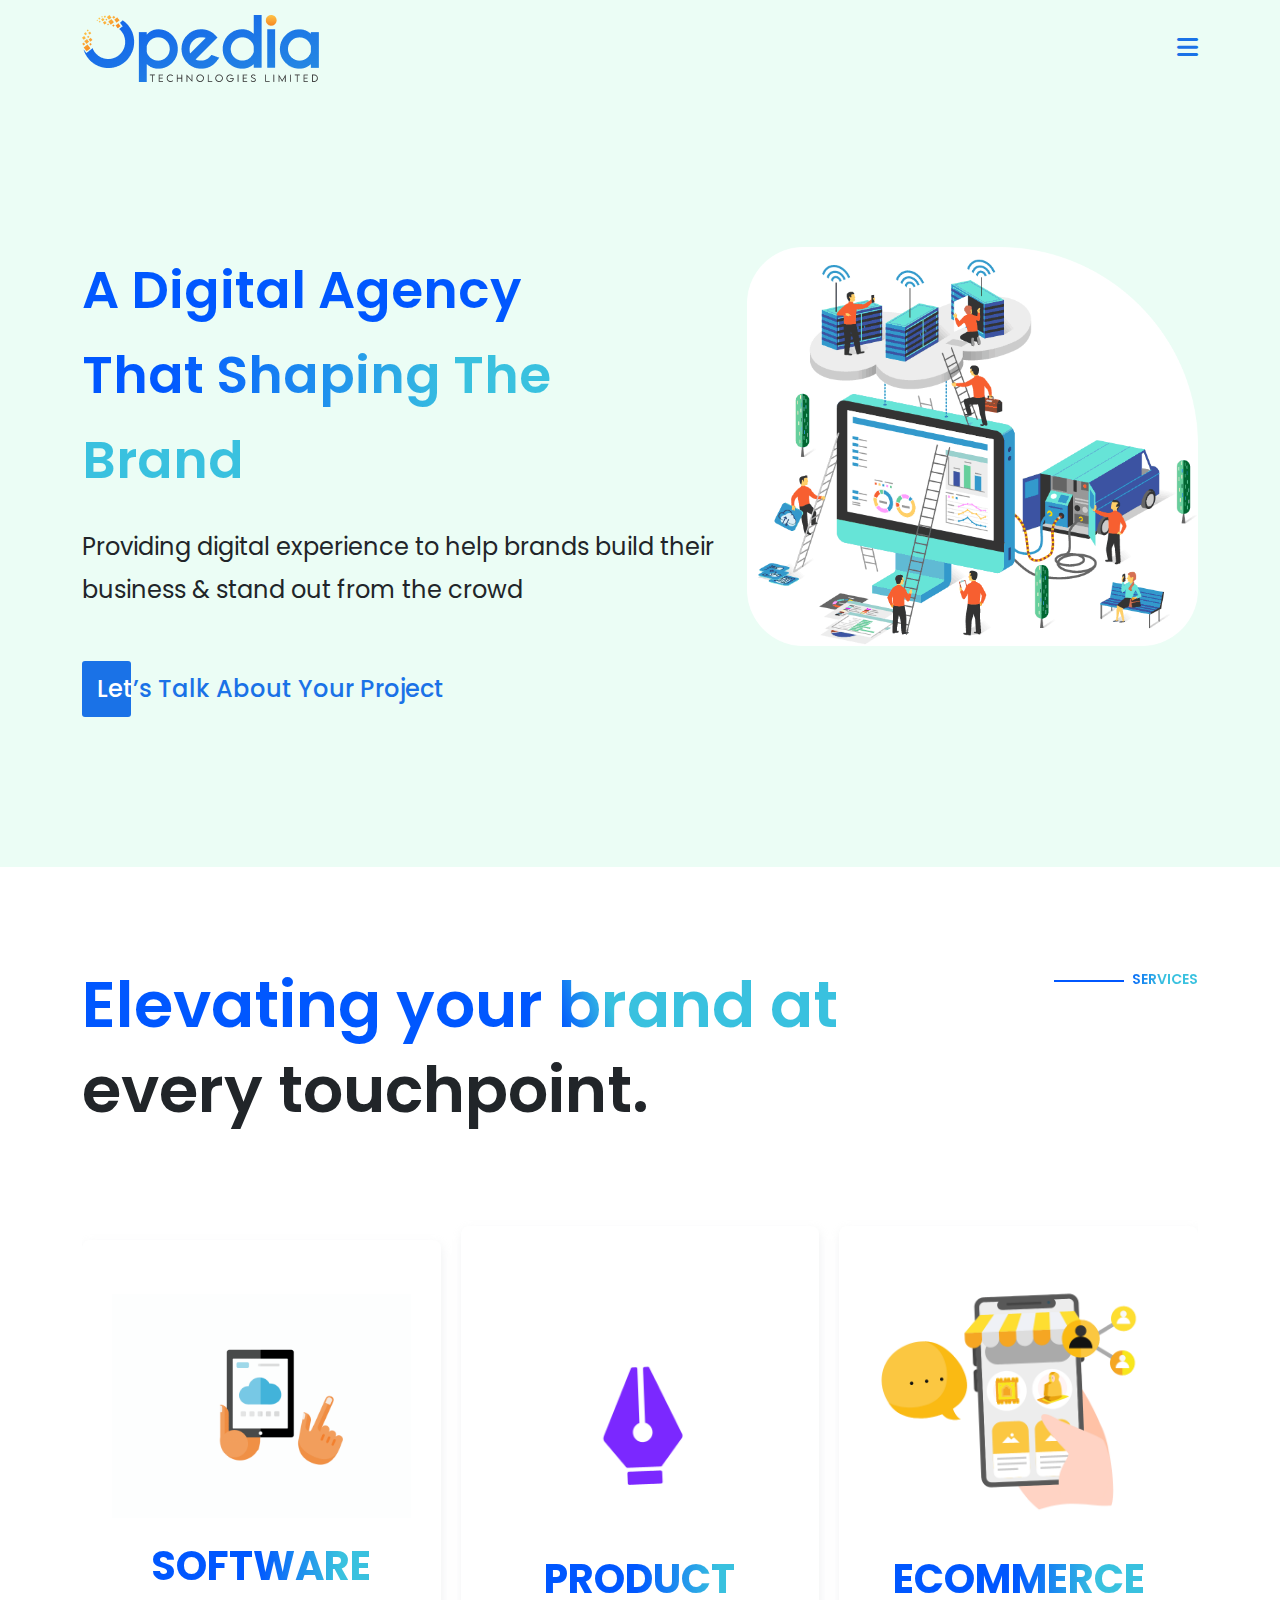
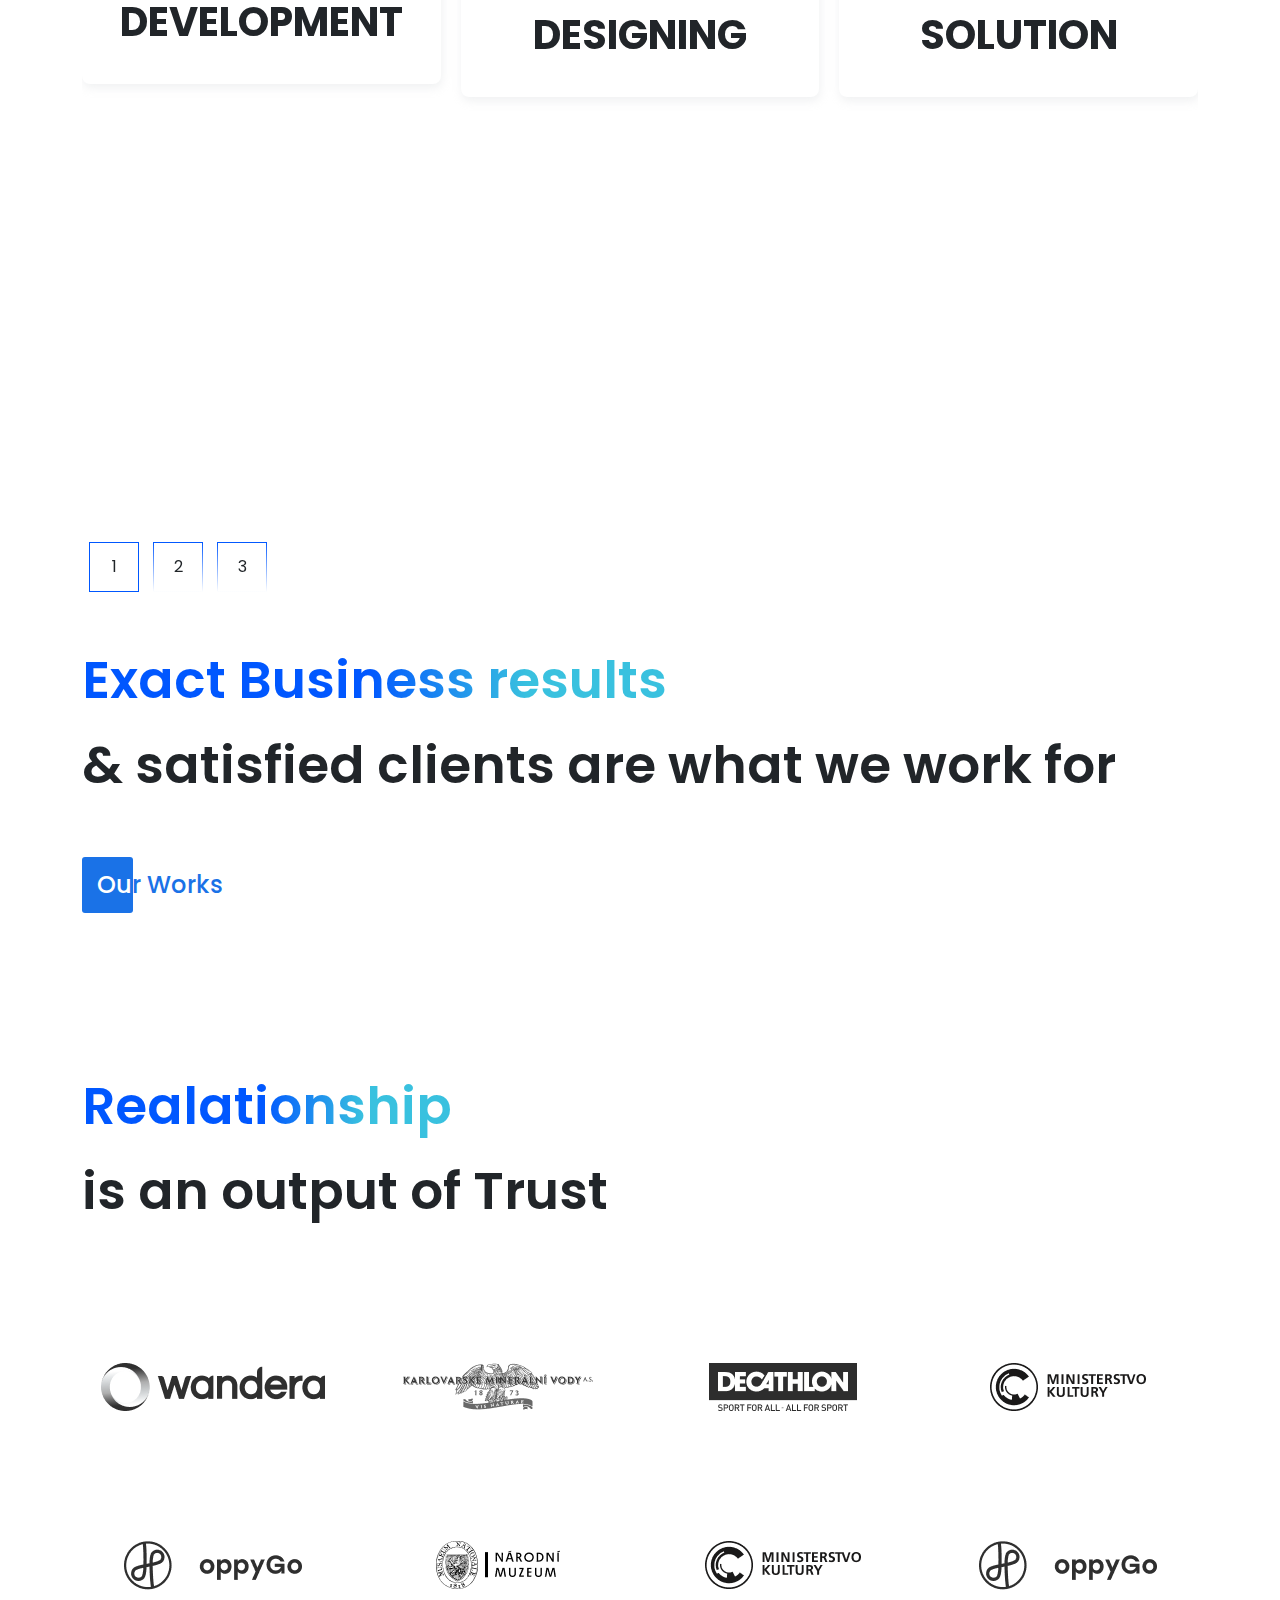
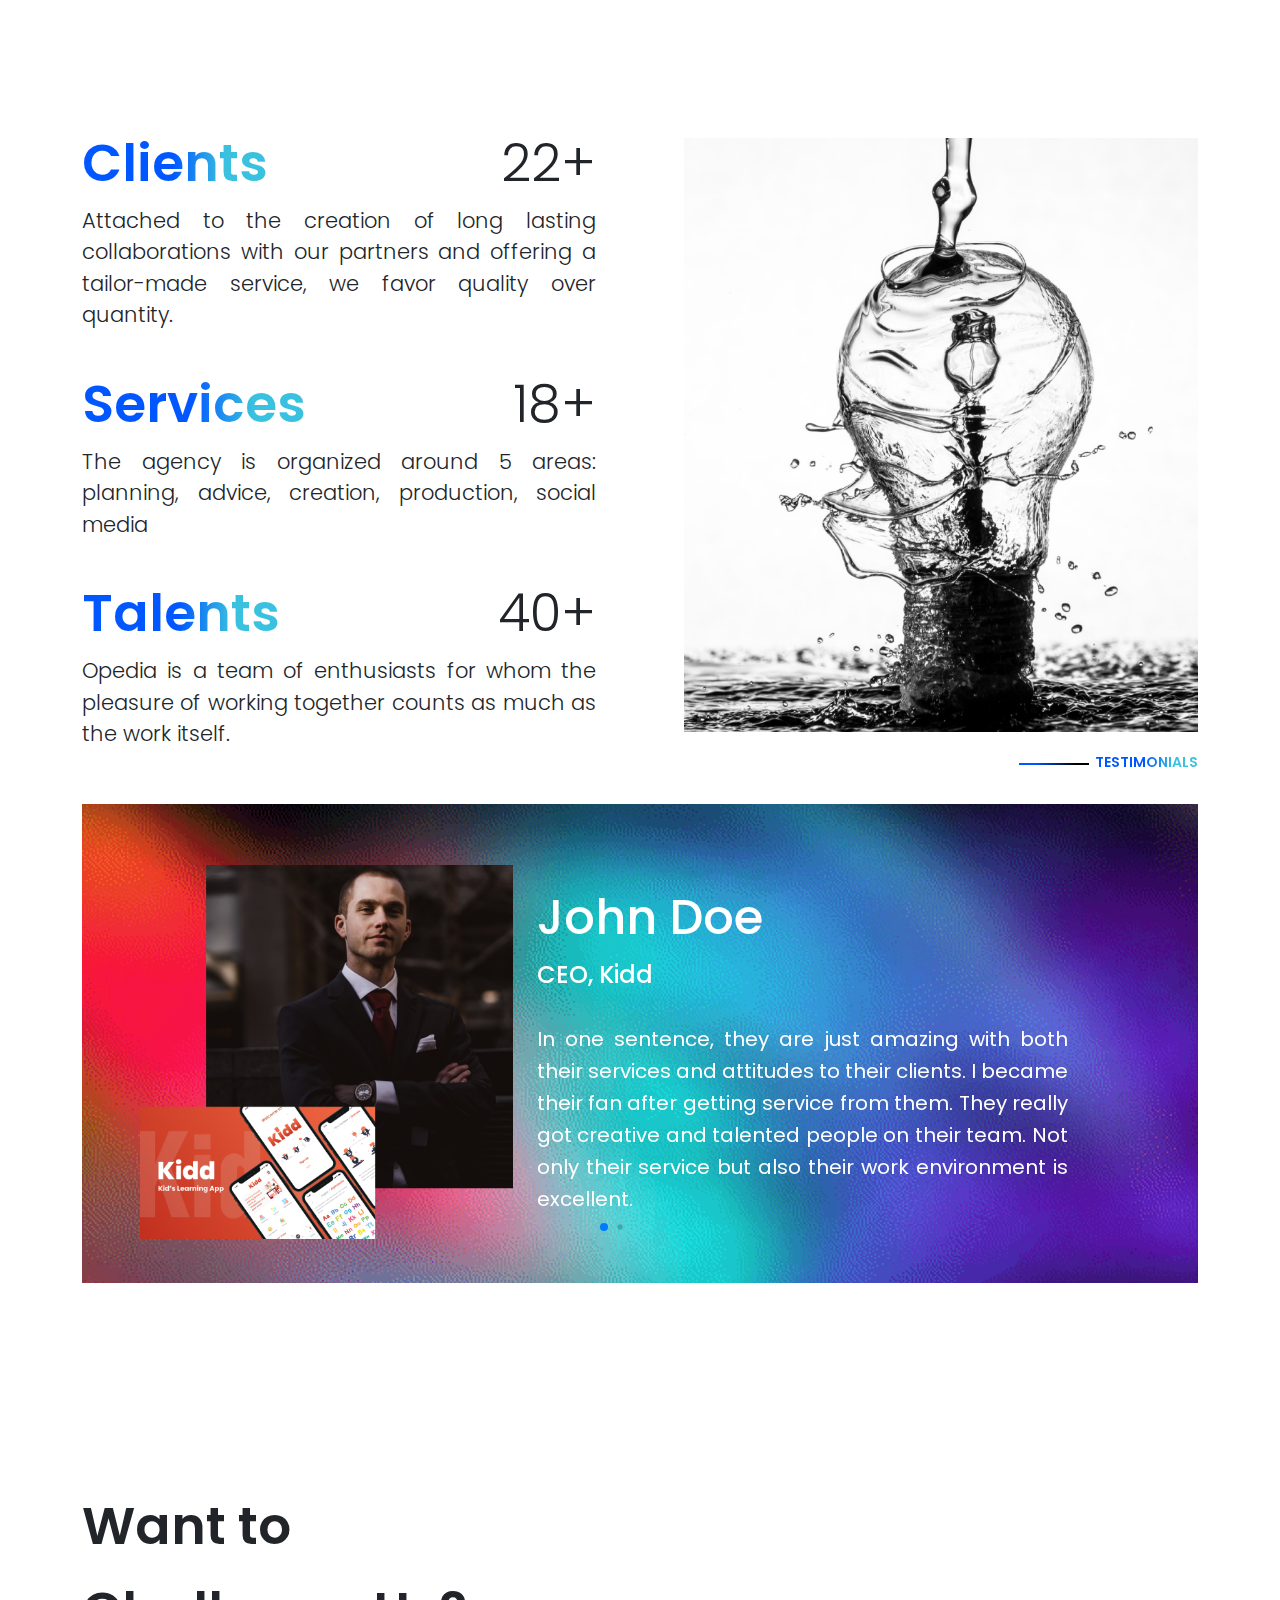
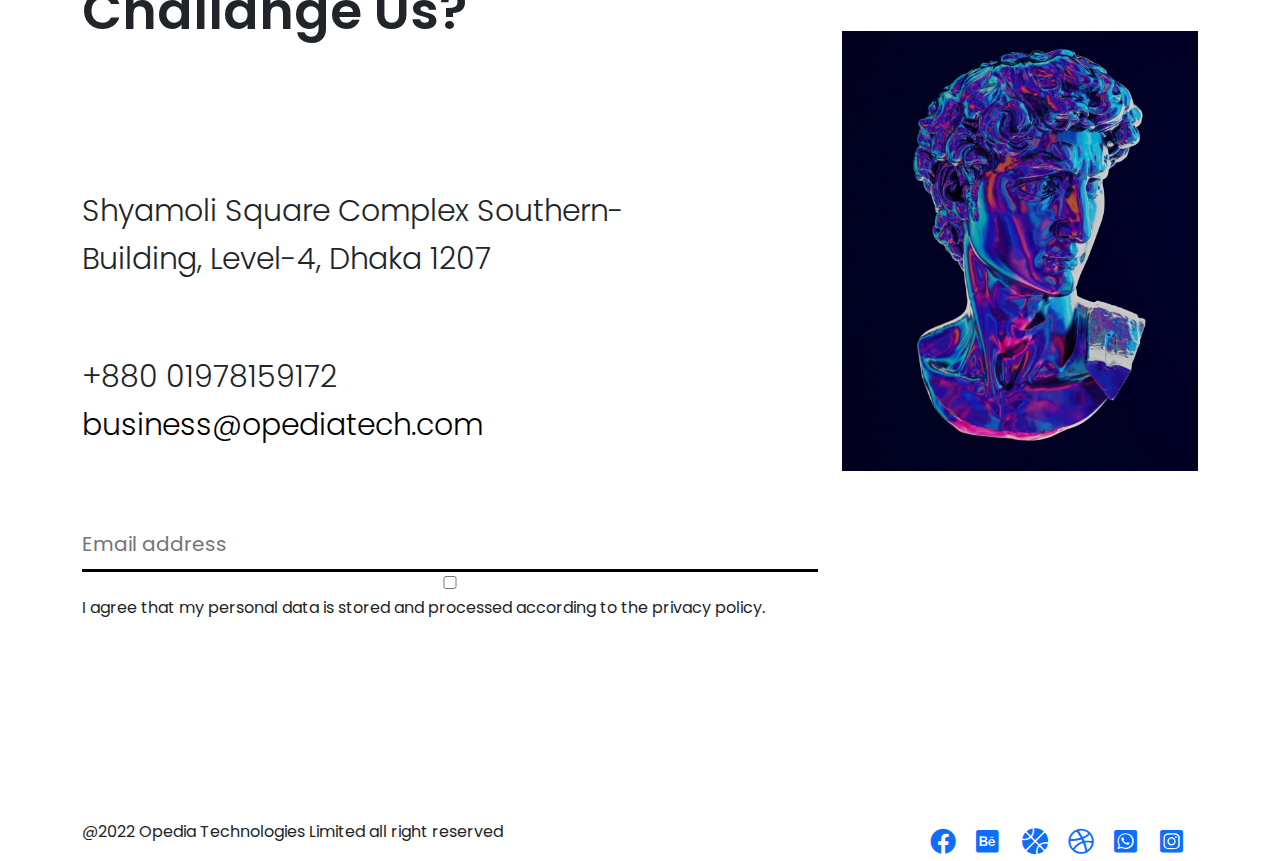
==== commit 7b5c59c7: "secondary upload" ====
--- a/index.html
+++ b/index.html
@@ -266,7 +266,7 @@
                     </div>
                 </div>
                 <div class="client__satisfic">
-                    <div class="row gx-5  align-items-center">
+                    <div class="row gx-lg-5  align-items-center">
                         <div class="col-lg-6">
                             <div class="satisfic__list__full">
                                 <div class="satisfic__list">
@@ -471,24 +471,33 @@
     <div class="challange__section">
         <div class="container">
             <div class="challange__inner">
-                <div class="our__info">
-                    <div class="title">
-                        <h1>Want to <br> Challange Us?</h1>
-                    </div>
-                    <div class="address">
-                        <h4>Shyamoli Square Complex Southern- <br> Building, Level-4, Dhaka 1207</h4>
-                    </div>
-                    <div class="contact">
-                        <h4>+880 01978159172</h4>
-                        <h4><a href="#">business@opediatech.com</a></h4>
-                    </div>
-                    <div class="foot">
-                        <form action="">
-                            <input type="email" name="email" id="email" placeholder="Email address">
-                            <span></span>
-                            <input type="checkbox" id="vehicle1" name="vehicle1" value="Bike">
-                            <label for="vehicle1"> I agree that my personal data is stored and processed according to the privacy policy.</label><br>
-                        </form>
+                <div class="row align-items-center">
+                    <div class="col-md-8">
+                        <div class="our__info">
+                            <div class="title">
+                                <h1>Want to <br> Challange Us?</h1>
+                            </div>
+                            <div class="address">
+                                <h4>Shyamoli Square Complex Southern- <br> Building, Level-4, Dhaka 1207</h4>
+                            </div>
+                            <div class="contact">
+                                <h4>+880 01978159172</h4>
+                                <h4><a href="#">business@opediatech.com</a></h4>
+                            </div>
+                            <div class="foot">
+                                <form action="">
+                                    <input type="email" name="email" id="email" placeholder="Email address">
+                                    <span></span>
+                                    <input type="checkbox" id="vehicle1" name="vehicle1" value="Bike">
+                                    <label for="vehicle1"> I agree that my personal data is stored and processed according to the privacy policy.</label><br>
+                                </form>
+                            </div>
+                        </div>
+                    </div>
+                    <div class="col-md-4 md-hide">
+                        <div class="image__section">
+                            <img src="assets/image/blog image/cover1.png" alt="">
+                        </div>
                     </div>
                 </div>
             </div>
--- a/assets/css/style.css
+++ b/assets/css/style.css
@@ -158,16 +158,23 @@
     width: 33%;
 }
 
+/* .hero__section.banner__hero .title a::after {
+    width: 35%;
+} */
+
 .title a span{
     color: #fff;
 }
 
-.hero__inner .title a:hover, .service__work__inner .title a:hover{
+.hero__inner .title a:hover,
+ .service__work__inner .title a:hover,
+  .hero__inner .title a:hover::after{
     color: #fff;
 }
 
 .hero__inner .title a:hover::after,
- .service__work__inner .title a:hover::after{
+ .service__work__inner .title a:hover::after,
+  .hero__inner .title a:hover::after{
     width: 100%;
 }
 
@@ -194,6 +201,7 @@
     background-repeat: no-repeat;
     background-size: cover;
     overflow: hidden;
+    display: none;
   }
   
   .quate {
@@ -453,6 +461,7 @@
 /* =====facilities section start here==== */
 .facilities__section {
     margin: 200px 0;
+    display: none;
 }
 
 .quate.facilities__quate {
@@ -562,8 +571,13 @@
     margin: 0;
 }
 
+.challange__inner .contact h4 a {
+    text-decoration: none;
+    color: #000;
+}
+
 .our__info .foot {
-    padding: 70px 0;
+    padding-top: 70px;
 }
 
 .challange__section .our__info .foot form input {
@@ -648,4 +662,65 @@
 .footer__inner .social__media ul li a i {
     font-size: 26px;
 }
-/* =====footer section end here */+/* =====footer section end here */
+
+
+
+
+
+
+
+
+
+/* ==============================================
+            blog page start here
+============================================== */
+.blog__section {
+    margin: 200px 0;
+}
+
+.blog__inner .title {
+    text-align: center;
+    padding-bottom: 200px;
+}
+
+.container-fluid {
+    max-width: 1444px;
+    margin: auto;
+}
+
+.image__section {
+    overflow: hidden;
+}
+
+.blog__inner .image__section.clip__path img {
+    transform: scale(1.4);
+    transition: all 0.5s ease-in-out;
+}
+
+.blog__inner .image__section.got__padd{
+    margin-top: 100px;
+}
+
+.blog__inner .image__section.clip__path img:hover{
+    transform: scale(1);
+    -webkit-clip-path: polygon(0 0, 100% 0, 100% 100%, 0 90%);
+    clip-path: polygon(0 0, 100% 0, 100% 100%, 0 90%);
+}
+
+.image__section__outer .content p {
+    margin: 50px 0;
+    font-size: 14px;
+    line-height: 21px;
+}
+
+.image__section__outer .content h4 {
+    font-weight: 500;
+    font-size: 32px;
+    line-height: 48px;color: #3F3F3F;
+}
+
+
+/* ==============================================
+            blog page start here
+============================================== */--- a/assets/css/responsive.css
+++ b/assets/css/responsive.css
@@ -152,6 +152,10 @@
         padding-top: 55px;
     }
 
+    .client__inner .logo__section img {
+        max-width: 100%;
+    }
+
     .client__satisfic .satisfic__list__full {
         margin: 0 0 40px 0;
     }
@@ -180,6 +184,53 @@
     .testimonial__inner .boss__spec .para {
         font-size: 15px;
         line-height: 20px;
+    }
+
+    .challange__section,
+     .blog__section {
+        margin: 140px 0;
+    }
+
+    .challange__section .our__info .address {
+        padding: 110px 0 70px;
+    }
+
+    .challange__section .our__info .address h4, .challange__section .our__info .contact h4 {
+        font-size: 24px;
+    }
+
+    .footer__inner {
+        display: block;
+        text-align: center;
+    }
+
+    .footer__inner .social__media ul {
+        display: flex;
+        justify-content: space-around;
+    }
+
+    .footer__inner .social__media ul li {
+        margin-right: 0px;
+    }
+
+    .footer__inner .social__media ul li a {
+        margin: 0;
+    }
+
+    .image__section__outer .content h4 {
+        font-size: 24px;
+    }
+
+    .image__section__outer .content p {
+        margin: 30px 0;
+    }
+
+    .image__section__outer .content h4 {
+        font-size: 21px;
+    }
+
+    .blog__inner .title{
+        padding-bottom: 140px;
     }
 }
 
@@ -209,7 +260,8 @@
       }
     /* ----- */
 
-    .owl-theme .owl-dots .owl-dot.active span, .owl-theme .owl-dots .owl-dot:hover span {
+    .owl-theme .owl-dots .owl-dot.active span,
+     .owl-theme .owl-dots .owl-dot:hover span {
         height: 40px;
         width: 40px;
     }
@@ -231,7 +283,8 @@
         margin: 120px 0;
     }
 
-    .testimonial__inner .boss__spec .title, .testimonial__inner .boss__spec .para {
+    .testimonial__inner .boss__spec .title,
+     .testimonial__inner .boss__spec .para {
         color: #fff;
         text-align: center;
     }
@@ -255,6 +308,28 @@
         line-height: 26px;
         text-align: justify;
     }
+
+    .challange__section .our__info .address h4,
+     .challange__section .our__info .contact h4 {
+        font-size: 28px;
+        line-height: 37px;
+    }
+
+    .challange__section .md-hide {
+        display: none;
+    }
+
+    .footer__inner .social__media ul li a i {
+        font-size: 22px;
+    }
+
+    .blog__inner .sm-hide {
+        display: none;
+    }
+
+    .image__section__outer .content h4 {
+        line-height: 34px;
+    }
 }
 
 @media screen and (max-width: 575PX) {
@@ -311,6 +386,50 @@
         font-size: 17px;
         line-height: 22px;
     }
+
+    .challange__section,
+     .blog__section
+      {
+        margin: 100px 0;
+    }
+
+    .challange__section .our__info .address {
+        padding: 70px 0;
+    }
+
+    .our__info .foot {
+        padding-top: 70px;
+    }
+
+    .challange__section .our__info .address h4,
+     .challange__section .our__info .contact h4 {
+        font-size: 21px;
+        line-height: 37px;
+    }
+
+    .blog__inner .title{
+        padding-bottom: 100px;
+    }
+
+    .blog__inner .image__section.got__padd {
+        margin-top: 20px;
+    }
+
+    .blog__inner .image__section{
+        margin-top: 20px;
+    }
+
+    .image__section__outer .content p {
+        margin: 15px 0;
+    }
+
+    .blog__inner .content {
+        margin-bottom: 30px;
+    }
+
+    .blog__inner .content:last-child{
+        margin-bottom: 0;
+    }
 }
 
 @media screen and (max-width: 424PX) {
@@ -329,8 +448,23 @@
         text-align: justify;
     }
 
+    .challange__section .our__info .address h4, .challange__section .our__info .contact h4 {
+        font-size: 19px;
+        line-height: 37px;
+    }
+
     .testimonial__inner {
         padding: 25px;
+    }
+
+    .challange__section,
+     .blog__section
+    {
+        margin: 68px 0;
+    }
+
+    .blog__inner .title{
+        padding-bottom: 68px;
     }
 }
 
@@ -358,6 +492,22 @@
     .facilities__section {
         margin: 90px 0;
     }
+
+    .challange__section .our__info .address {
+        padding: 50px 0;
+    }
+
+    .challange__section .our__info .address h4,
+     .challange__section .our__info .contact h4 {
+        font-size: 16px;
+        line-height: 26px;
+    }
+
+    .our__info .foot {
+        padding-top: 50px;
+    }
+
+
 }
 
 
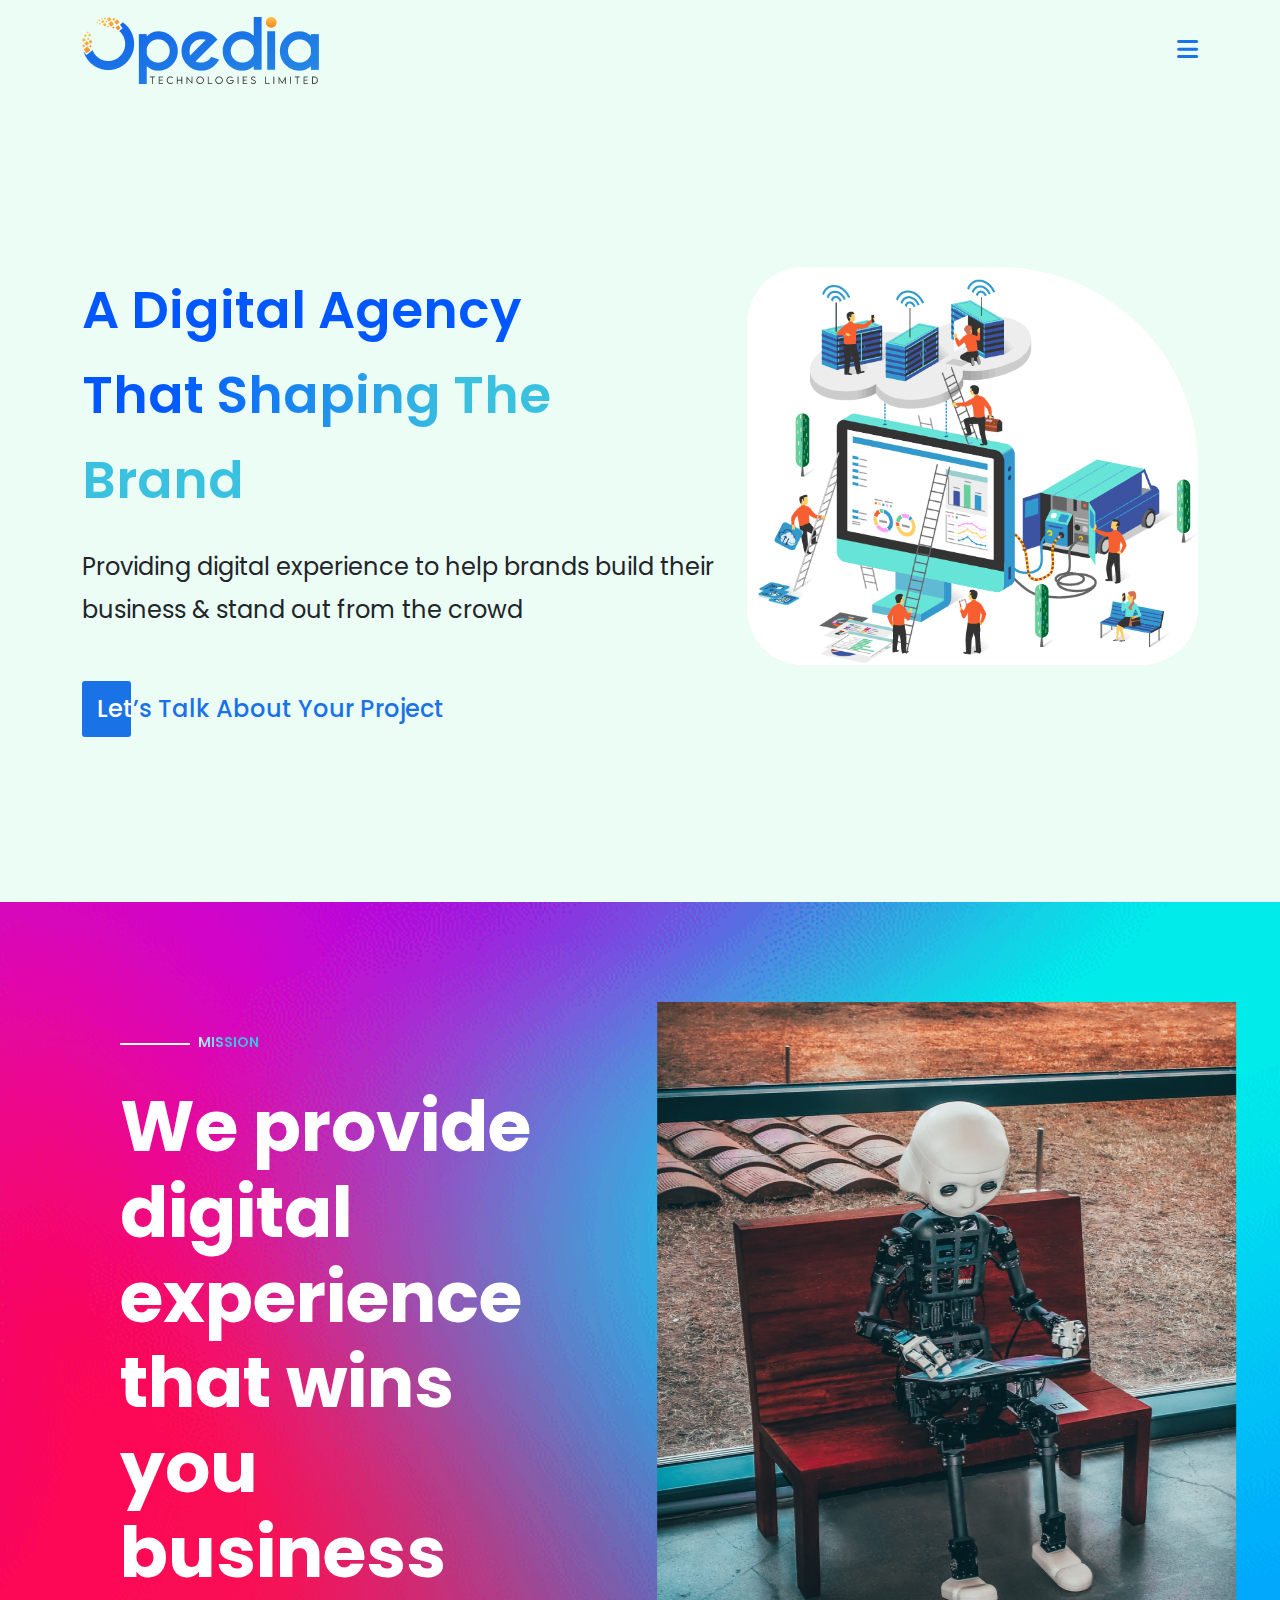
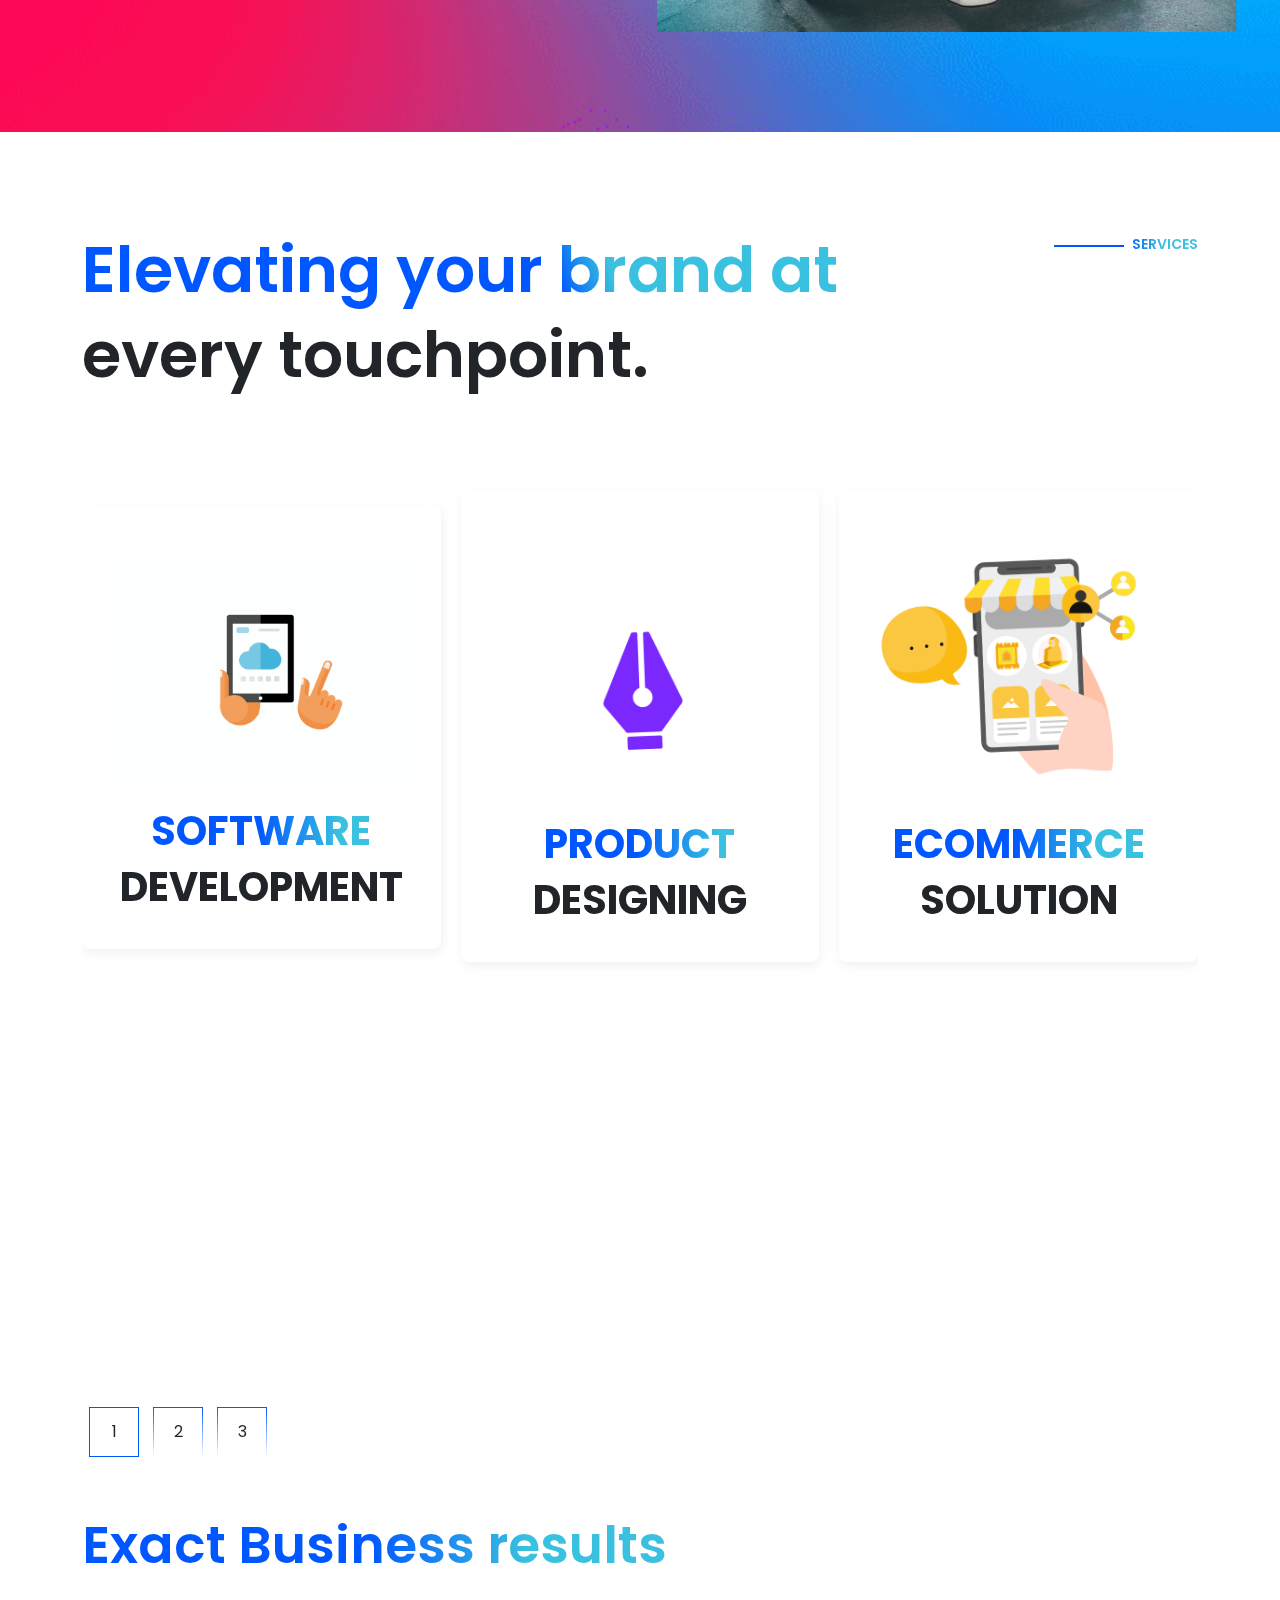
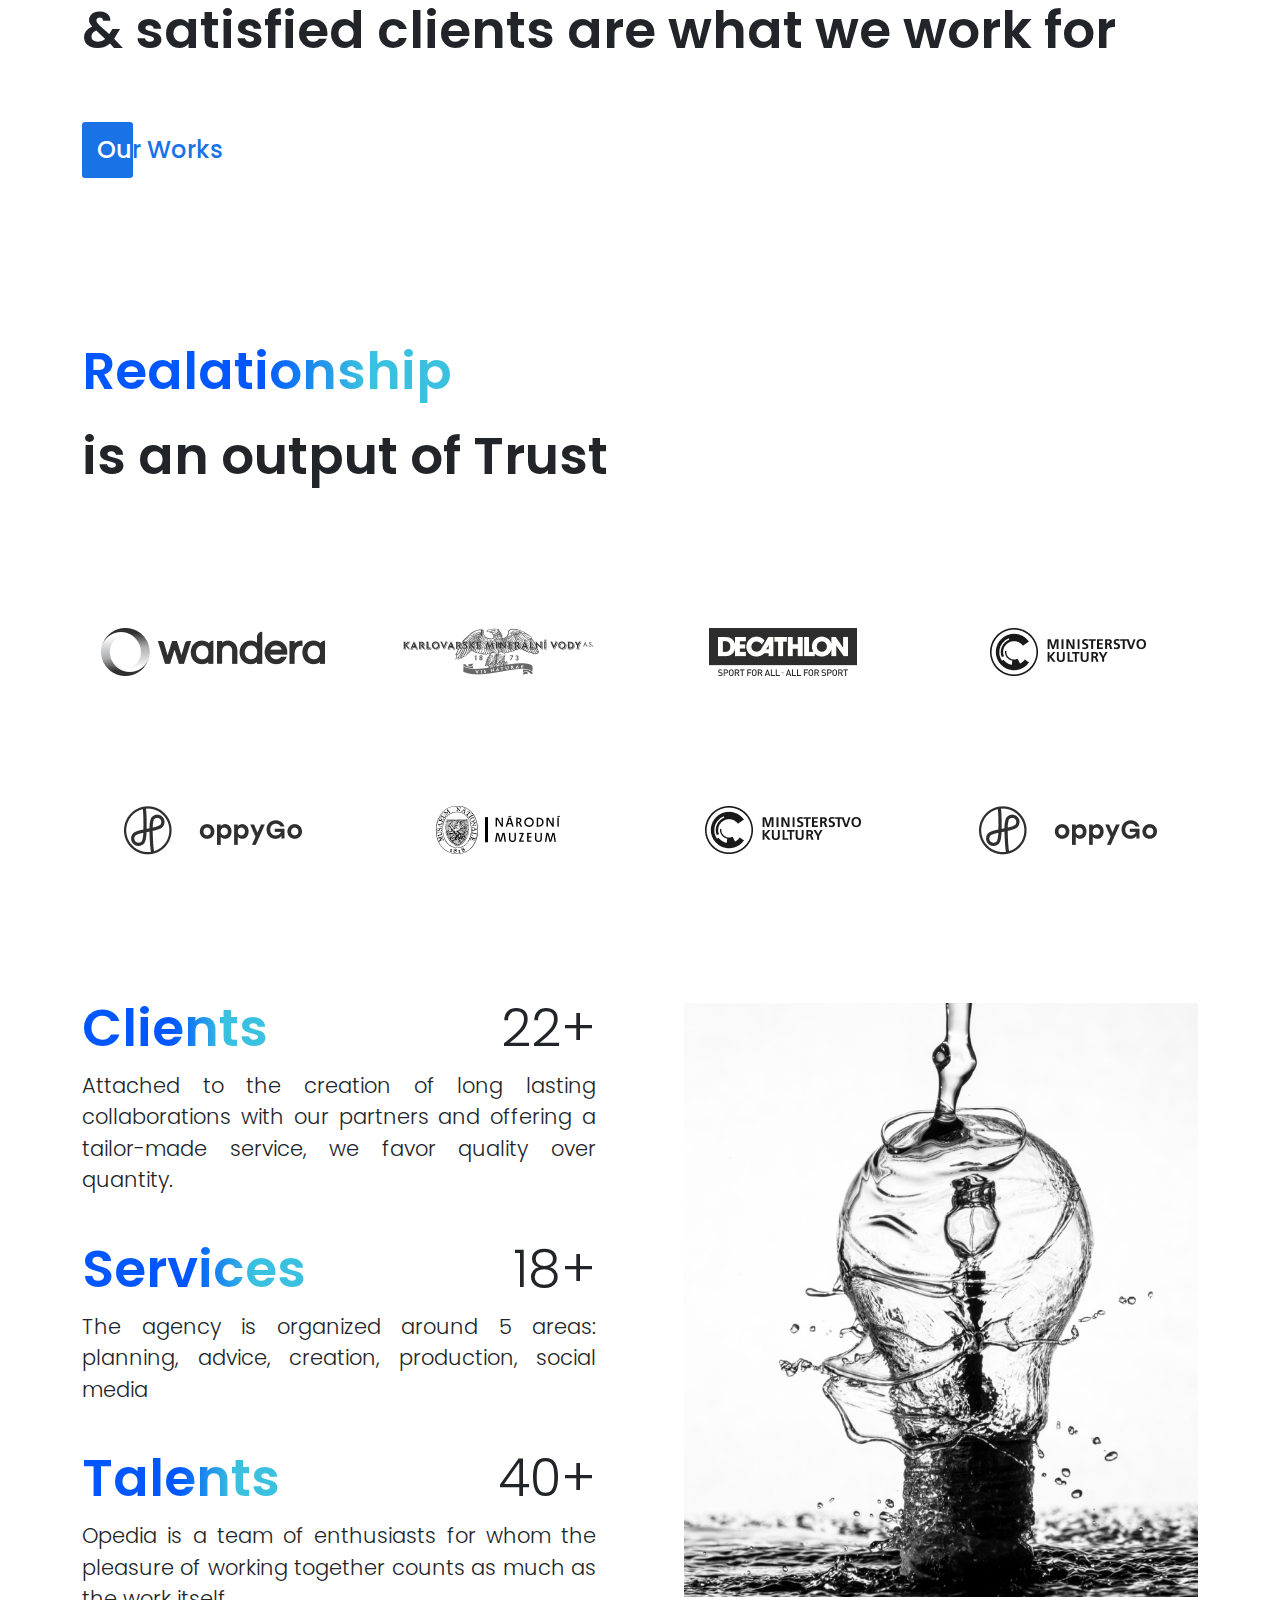
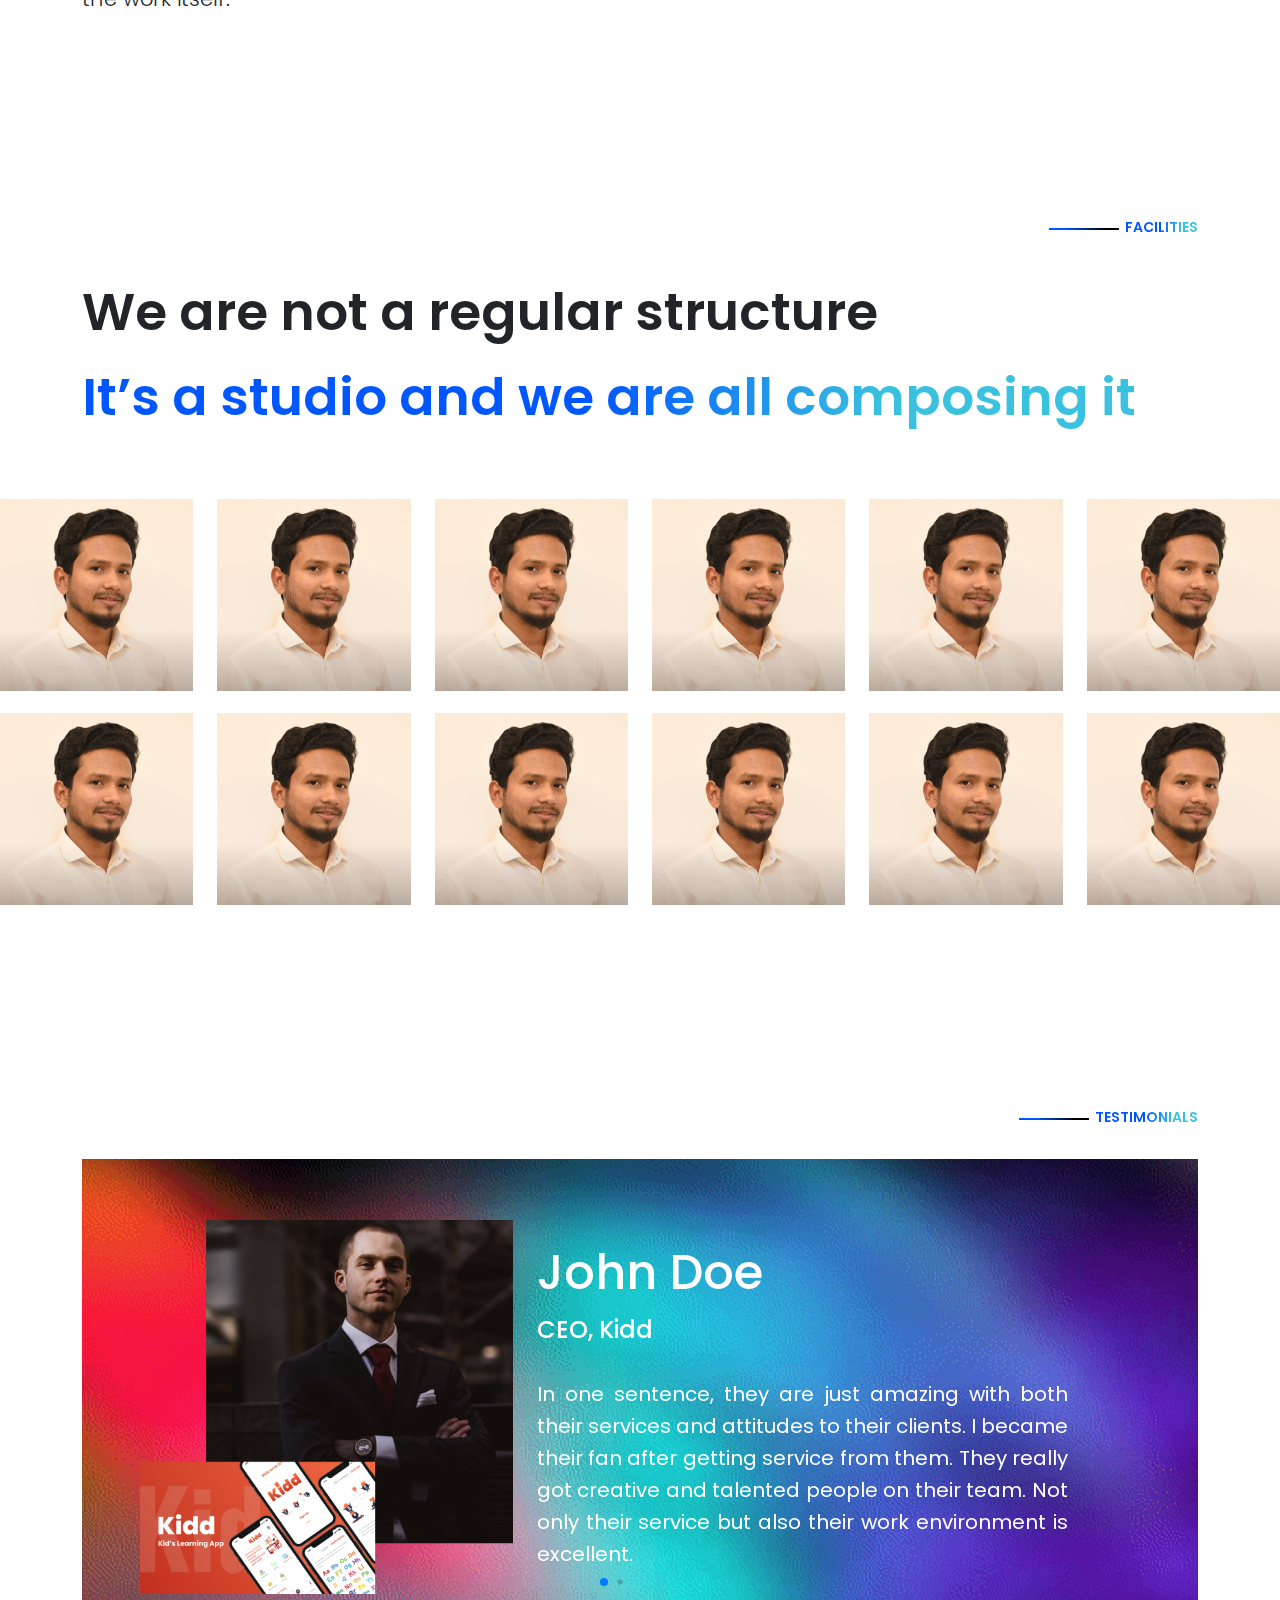
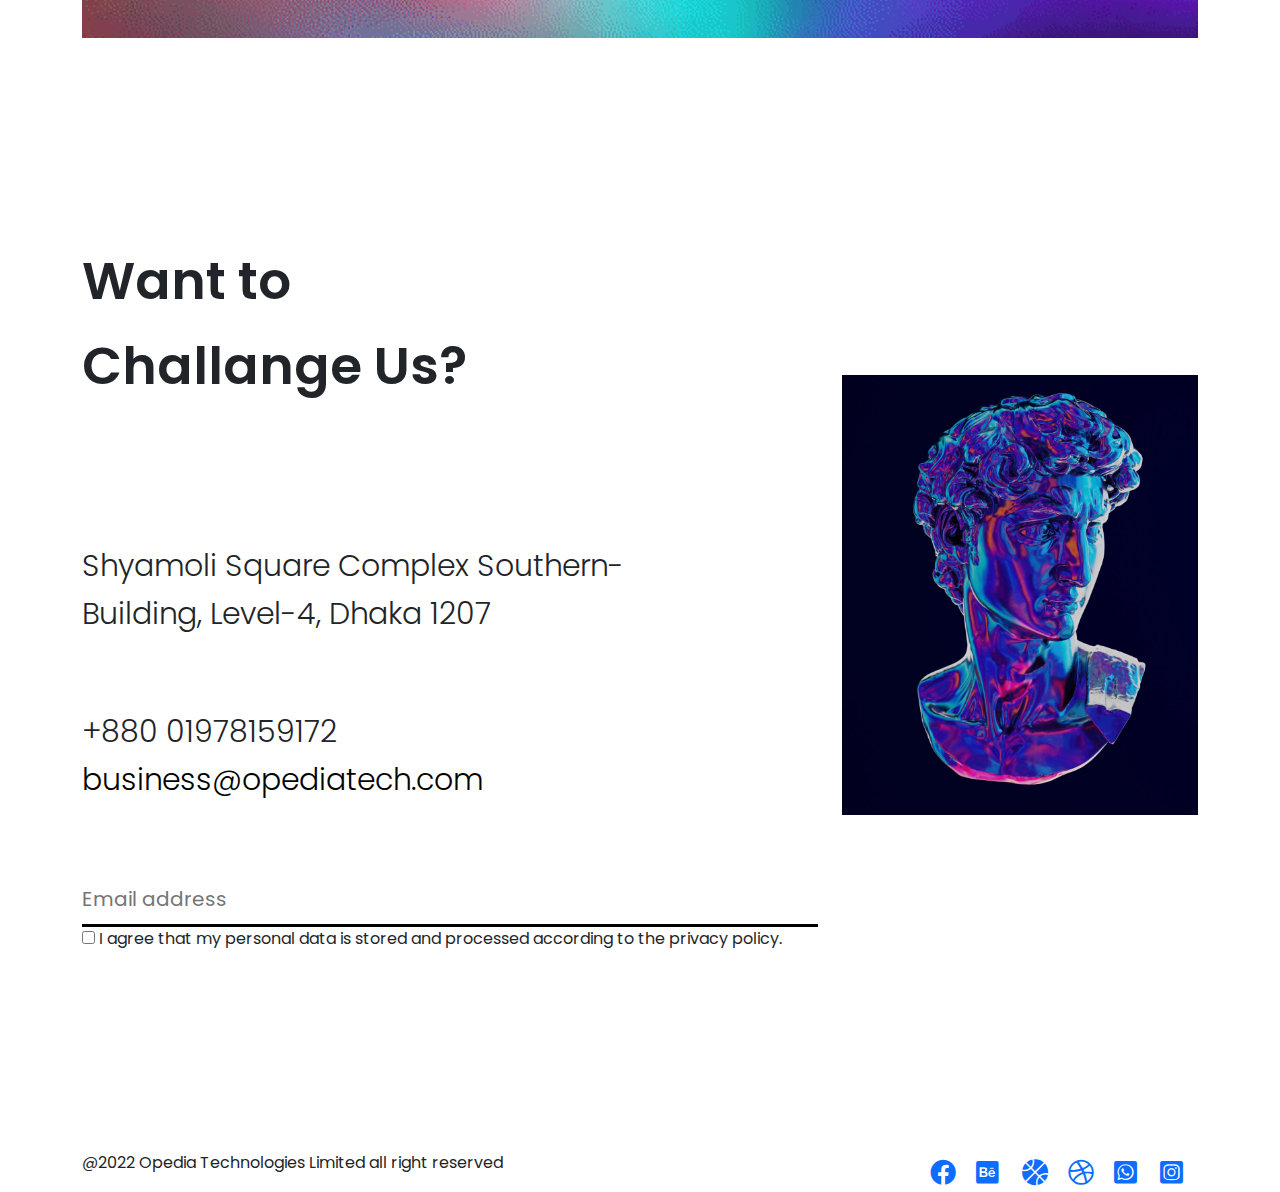
==== commit cfd9e2e9: "secondary" ====
--- a/index.html
+++ b/index.html
@@ -66,21 +66,21 @@
         <div class="hero__section">
             <div class="container">
                 <div class="hero__inner">
-                <div class="row">
-                    <div class="col-md-7">
-                            <div class="title">
-                                <h1> <span>  A Digital Agency <br> That Shaping The Brand </span>
-                                     </h1>
-                                <span class="title__span">Providing digital experience to help brands build their business & stand out from the crowd</span>
-                                <a href="#"> <span>Let</span>’s Talk About Your Project</a>
-                            </div>
-                    </div>
-                    <div class="col-md-5">
-                        <div class="giffy">
-                            <img src="assets/image/banner/web-main 1.png" alt="">
-                        </div>
-                    </div>
-                </div>
+                    <div class="row">
+                        <div class="col-md-7">
+                                <div class="title">
+                                    <h1> <span>  A Digital Agency <br> That Shaping The Brand </span>
+                                        </h1>
+                                    <span class="title__span">Providing digital experience to help brands build their business & stand out from the crowd</span>
+                                    <a href="#"> <span>Let</span>’s Talk About Your Project</a>
+                                </div>
+                        </div>
+                        <div class="col-md-5">
+                            <div class="giffy">
+                                <img src="assets/image/banner/web-main 1.png" alt="">
+                            </div>
+                        </div>
+                    </div>
                 </div>
             </div>
         </div>
@@ -335,70 +335,75 @@
         </div>
         
         <div class="our__exprts">
-            <div class="row align-items-center exprts__area">
-                <div class="col-lg-2 col-md-4 col-sm-6">
-                    <div class="image__section">
-                        <img src="assets/image/experts image/Frame 38823.png" alt="">
-                    </div>
-                </div>
-                <div class="col-lg-2 col-md-4 col-sm-6">
-                    <div class="image__section">
-                        <img src="assets/image/experts image/Frame 38823.png" alt="">
-                    </div>
-                </div>
-                <div class="col-lg-2 col-md-4 col-sm-6">
-                    <div class="image__section">
-                        <img src="assets/image/experts image/Frame 38823.png" alt="">
-                    </div>
-                </div>
-                <div class="col-lg-2 col-md-4 col-sm-6">
-                    <div class="image__section">
-                        <img src="assets/image/experts image/Frame 38823.png" alt="">
-                    </div>
-                </div>
-                <div class="col-lg-2 col-md-4 col-sm-6">
-                    <div class="image__section">
-                        <img src="assets/image/experts image/Frame 38823.png" alt="">
-                    </div>
-                </div>
-                <div class="col-lg-2 col-md-4 col-sm-6">
-                    <div class="image__section">
-                        <img src="assets/image/experts image/Frame 38823.png" alt="">
-                    </div>
-                </div>
-            </div>
-            <div class="row  align-items-center">
-                <div class="col-lg-2 col-md-4 col-sm-6">
-                    <div class="image__section">
-                        <img src="assets/image/experts image/Frame 38823.png" alt="">
-                    </div>
-                </div>
-                <div class="col-lg-2 col-md-4 col-sm-6">
-                    <div class="image__section">
-                        <img src="assets/image/experts image/Frame 38823.png" alt="">
-                    </div>
-                </div>
-                <div class="col-lg-2 col-md-4 col-sm-6">
-                    <div class="image__section">
-                        <img src="assets/image/experts image/Frame 38823.png" alt="">
-                    </div>
-                </div>
-                <div class="col-lg-2 col-md-4 col-sm-6">
-                    <div class="image__section">
-                        <img src="assets/image/experts image/Frame 38823.png" alt="">
-                    </div>
-                </div>
-                <div class="col-lg-2 col-md-4 col-sm-6">
-                    <div class="image__section">
-                        <img src="assets/image/experts image/Frame 38823.png" alt="">
-                    </div>
-                </div>
-                <div class="col-lg-2 col-md-4 col-sm-6">
-                    <div class="image__section">
-                        <img src="assets/image/experts image/Frame 38823.png" alt="">
-                    </div>
-                </div>
-            </div>
+            <!-- <marquee behavior="" direction="left" truespeed="on"> -->
+                <div class="row align-items-center exprts__area">
+                    <div class="col-lg-2 col-md-4 col-sm-6">
+                        <div class="image__section">
+                            <img src="assets/image/experts image/Frame 38823.png" alt="">
+                        </div>
+                    </div>
+                    <div class="col-lg-2 col-md-4 col-sm-6">
+                        <div class="image__section">
+                            <img src="assets/image/experts image/Frame 38823.png" alt="">
+                        </div>
+                    </div>
+                    <div class="col-lg-2 col-md-4 col-sm-6">
+                        <div class="image__section">
+                            <img src="assets/image/experts image/Frame 38823.png" alt="">
+                        </div>
+                    </div>
+                    <div class="col-lg-2 col-md-4 col-sm-6">
+                        <div class="image__section">
+                            <img src="assets/image/experts image/Frame 38823.png" alt="">
+                        </div>
+                    </div>
+                    <div class="col-lg-2 col-md-4 col-sm-6">
+                        <div class="image__section">
+                            <img src="assets/image/experts image/Frame 38823.png" alt="">
+                        </div>
+                    </div>
+                    <div class="col-lg-2 col-md-4 col-sm-6">
+                        <div class="image__section">
+                            <img src="assets/image/experts image/Frame 38823.png" alt="">
+                        </div>
+                    </div>
+                </div>
+            <!-- </marquee> -->
+            <!-- <marquee behavior="" direction="right"> -->
+                <div class="row  align-items-center">
+                    <div class="col-lg-2 col-md-4 col-sm-6">
+                        <div class="image__section">
+                            <img src="assets/image/experts image/Frame 38823.png" alt="">
+                        </div>
+                    </div>
+                    <div class="col-lg-2 col-md-4 col-sm-6">
+                        <div class="image__section">
+                            <img src="assets/image/experts image/Frame 38823.png" alt="">
+                        </div>
+                    </div>
+                    <div class="col-lg-2 col-md-4 col-sm-6">
+                        <div class="image__section">
+                            <img src="assets/image/experts image/Frame 38823.png" alt="">
+                        </div>
+                    </div>
+                    <div class="col-lg-2 col-md-4 col-sm-6">
+                        <div class="image__section">
+                            <img src="assets/image/experts image/Frame 38823.png" alt="">
+                        </div>
+                    </div>
+                    <div class="col-lg-2 col-md-4 col-sm-6">
+                        <div class="image__section">
+                            <img src="assets/image/experts image/Frame 38823.png" alt="">
+                        </div>
+                    </div>
+                    <div class="col-lg-2 col-md-4 col-sm-6">
+                        <div class="image__section">
+                            <img src="assets/image/experts image/Frame 38823.png" alt="">
+                        </div>
+                    </div>
+                </div>
+            </marquee>
+            
         </div>
     </div>
     <!-- facilities section end here -->
@@ -489,7 +494,7 @@
                                     <input type="email" name="email" id="email" placeholder="Email address">
                                     <span></span>
                                     <input type="checkbox" id="vehicle1" name="vehicle1" value="Bike">
-                                    <label for="vehicle1"> I agree that my personal data is stored and processed according to the privacy policy.</label><br>
+                                    <label for="vehicle1"> I agree that my personal data is stored and processed according to the privacy policy.</label>
                                 </form>
                             </div>
                         </div>
--- a/assets/css/style.css
+++ b/assets/css/style.css
@@ -18,7 +18,7 @@
 .header {
     display: flex;
     align-items: center;
-    padding: 15px 0;
+    padding: 17px 0;
    
 }
 
@@ -102,7 +102,9 @@
 .hero__section {
     display: flex;
     align-items: center;
-    padding: 198px 0;
+    /* padding: 198px 0; */
+    height: 89vh;
+
 }
 
 h1 span{
@@ -125,7 +127,8 @@
 
 
 .hero__inner .title a,
- .service__work__inner .title a{
+ .service__work__inner .title a,
+  .ouroffer__inner .offer__banner h1 a {
     position: relative;
     font-weight: 500;
     font-size: 24px;
@@ -140,8 +143,14 @@
     display: inline-block;
 }
 
+.ouroffer__inner .offer__banner h1 a{
+    font-size: 60px;
+    font-weight: 600;
+}
+
 .hero__inner .title a::after,
- .service__work__inner .title a::after {
+ .service__work__inner .title a::after,
+  .ouroffer__inner .offer__banner h1 a::after {
     position: absolute;
     content: "";
     height: 100%;
@@ -162,20 +171,28 @@
     width: 35%;
 } */
 
-.title a span{
+.title a span,
+ .ouroffer__inner .offer__banner h1 a span{
     color: #fff;
 }
 
 .hero__inner .title a:hover,
  .service__work__inner .title a:hover,
-  .hero__inner .title a:hover::after{
+  .hero__inner .title a:hover::after
+  /* .ouroffer__inner .offer__banner h1 a:hover::after */
+  {
     color: #fff;
 }
 
 .hero__inner .title a:hover::after,
  .service__work__inner .title a:hover::after,
-  .hero__inner .title a:hover::after{
+  .hero__inner .title a:hover::after,
+   .ouroffer__inner .offer__banner h1 a:hover::after{
     width: 100%;
+}
+
+.ouroffer__inner .offer__banner h1 a:hover{
+    color: #fff;
 }
 
 .giffy img {
@@ -201,7 +218,7 @@
     background-repeat: no-repeat;
     background-size: cover;
     overflow: hidden;
-    display: none;
+    /* display: none; */
   }
   
   .quate {
@@ -461,11 +478,16 @@
 /* =====facilities section start here==== */
 .facilities__section {
     margin: 200px 0;
-    display: none;
+    /* display: none; */
 }
 
 .quate.facilities__quate {
     text-align: right;
+}
+
+.quate.facilities__quate.job__offer .rotate {
+    display: inline-block;
+    transform: rotate(90deg);
 }
 
 .quate.facilities__quate span {
@@ -581,7 +603,7 @@
 }
 
 .challange__section .our__info .foot form input {
-    width: 100%;
+    /* width: 100%; */
     outline: none;
     border: none;
     padding: 10px 0;
@@ -689,7 +711,7 @@
     margin: auto;
 }
 
-.image__section {
+.image__section.for__blog {
     overflow: hidden;
 }
 
@@ -722,5 +744,99 @@
 
 
 /* ==============================================
-            blog page start here
-============================================== */+            blog page end here
+============================================== */
+
+
+/* =============================================
+            career page start here
+================================================*/
+.joboffer__section {
+    margin: 200px 0px;
+}
+
+.joboffer__inner .content__disk {
+    margin: 103px 0;
+}
+
+.joboffer__inner .descript .content h4 {
+    font-weight: 600;
+    margin: 0 0 40px 0;
+    font-size: 36px;
+    line-height: 54px;
+    background: linear-gradient(91.57deg, #0057FF 48.67%, #39C1DF 76.12%);
+    -webkit-background-clip: text;
+    -webkit-text-fill-color: transparent;
+}
+
+.joboffer__inner .descript .content p {
+    font-weight: 400;
+    font-size: 28px;
+    line-height: 42px;
+    text-align: justify;
+}
+
+.ouroffer__section { 
+    margin: 200px;
+}
+
+.ouroffer__inner .facilities__quate {
+    text-align: left;
+}
+
+.ouroffer__inner .facilities__quate .rotate {
+    transform: rotate(90deg);
+    display: inline-block;
+}
+
+.ouroffer__inner .offer__banner {
+    margin: 100px 0;
+}
+
+.ouroffer__inner .title h4 {
+    font-weight: 500;
+    font-size: 48px;
+    line-height: 72px;
+    margin: 40px 0 120px;
+}
+
+.ouroffer__inner .opportunities .content {
+    padding-top: 10px;
+    border-top: 1px solid #3F3F3F;
+}
+
+.ouroffer__inner .opportunities .content h4 {
+    font-weight: 600;
+    font-size: 33px;
+    line-height: 54px;
+}
+
+.ouroffer__inner .opportunities .content {
+    padding-top: 10px;
+    border-top: 1px solid #3F3F3F;
+}
+    
+.ouroffer__inner .opportunities .content p {
+    margin: 40px 0 90px 0;
+    font-size: 22px;
+    line-height: 42px;
+    text-align: justify;
+}
+
+.ouroffer__inner .offer__banner h1 a {
+    padding: 20px;
+}
+
+.offer__banner h1 {
+    color: rgba(0, 87, 255, 1);
+    font-weight: 600;
+    font-size: 60px;
+    margin: 0;
+    line-height: 78px;
+}
+
+
+    
+/* =============================================
+            career page start here
+================================================*/--- a/assets/css/responsive.css
+++ b/assets/css/responsive.css
@@ -42,6 +42,10 @@
     .owl-theme .owl-dots .owl-dot span {
         height: 50px;
         width: 50px;
+    }
+    
+    .ouroffer__inner .offer__banner .title h1,  .ouroffer__inner .offer__banner .title h1 a{
+        font-size: 49px;
     }
 }
 
@@ -110,6 +114,27 @@
         font-size: 17px;
         line-height: 23px;
     }
+
+    .joboffer__inner .descript .content h4 {
+        margin: 0 0 30px 0;
+        font-size: 36px;
+        line-height: 54px;
+    }
+
+    .joboffer__inner .descript .content p {
+        font-size: 23px;
+        line-height: 36px;
+    }
+
+    .ouroffer__inner .offer__banner .title h1,
+     .ouroffer__inner .offer__banner .title h1 a {
+        font-size: 34px;
+        line-height: 42px;
+    }
+
+    .ouroffer__inner .offer__banner h1 a {
+        padding: 12px;
+    }
 }
 
 @media screen and (max-width: 991PX) {
@@ -187,7 +212,9 @@
     }
 
     .challange__section,
-     .blog__section {
+     .blog__section,
+      .joboffer__section, .ouroffer__section,
+       .ouroffer__section {
         margin: 140px 0;
     }
 
@@ -231,6 +258,28 @@
 
     .blog__inner .title{
         padding-bottom: 140px;
+    }
+
+    .joboffer__section .quate.facilities__quate.job__offer .rotate {
+        display: inline-block;
+        transform: rotate(90deg);
+        transform: none;
+    }
+
+    .joboffer__inner .content__disk {
+        margin: 77px 0;
+    }
+
+    .joboffer__inner .descript .content h4 {
+        margin: 0 0 25px 0;
+        font-size: 33px;
+        line-height: 45px;
+    }
+
+    .joboffer__inner .descript .content p {
+        font-weight: 400;
+        font-size: 17px;
+        line-height: 27px;
     }
 }
 
@@ -330,6 +379,10 @@
     .image__section__outer .content h4 {
         line-height: 34px;
     }
+
+    .joboffer__inner .descript {
+        margin-bottom: 30px;
+    }
 }
 
 @media screen and (max-width: 575PX) {
@@ -388,7 +441,9 @@
     }
 
     .challange__section,
-     .blog__section
+     .blog__section,
+      .joboffer__section,
+       .ouroffer__section
       {
         margin: 100px 0;
     }
@@ -458,13 +513,30 @@
     }
 
     .challange__section,
-     .blog__section
+     .blog__section,
+      .joboffer__section,
+       .ouroffer__section
     {
         margin: 68px 0;
     }
 
     .blog__inner .title{
         padding-bottom: 68px;
+    }
+
+    .joboffer__inner .descript .content h4 {
+        margin: 0 0 19px 0;
+        font-size: 30px;
+        line-height: 42px;
+        text-align: center;
+    }
+
+    .joboffer__inner .descript .content p {
+        line-height: 24px;
+    }
+
+    .joboffer__inner .descript .content h4 {
+        margin: 0 0 13px 0;
     }
 }
 
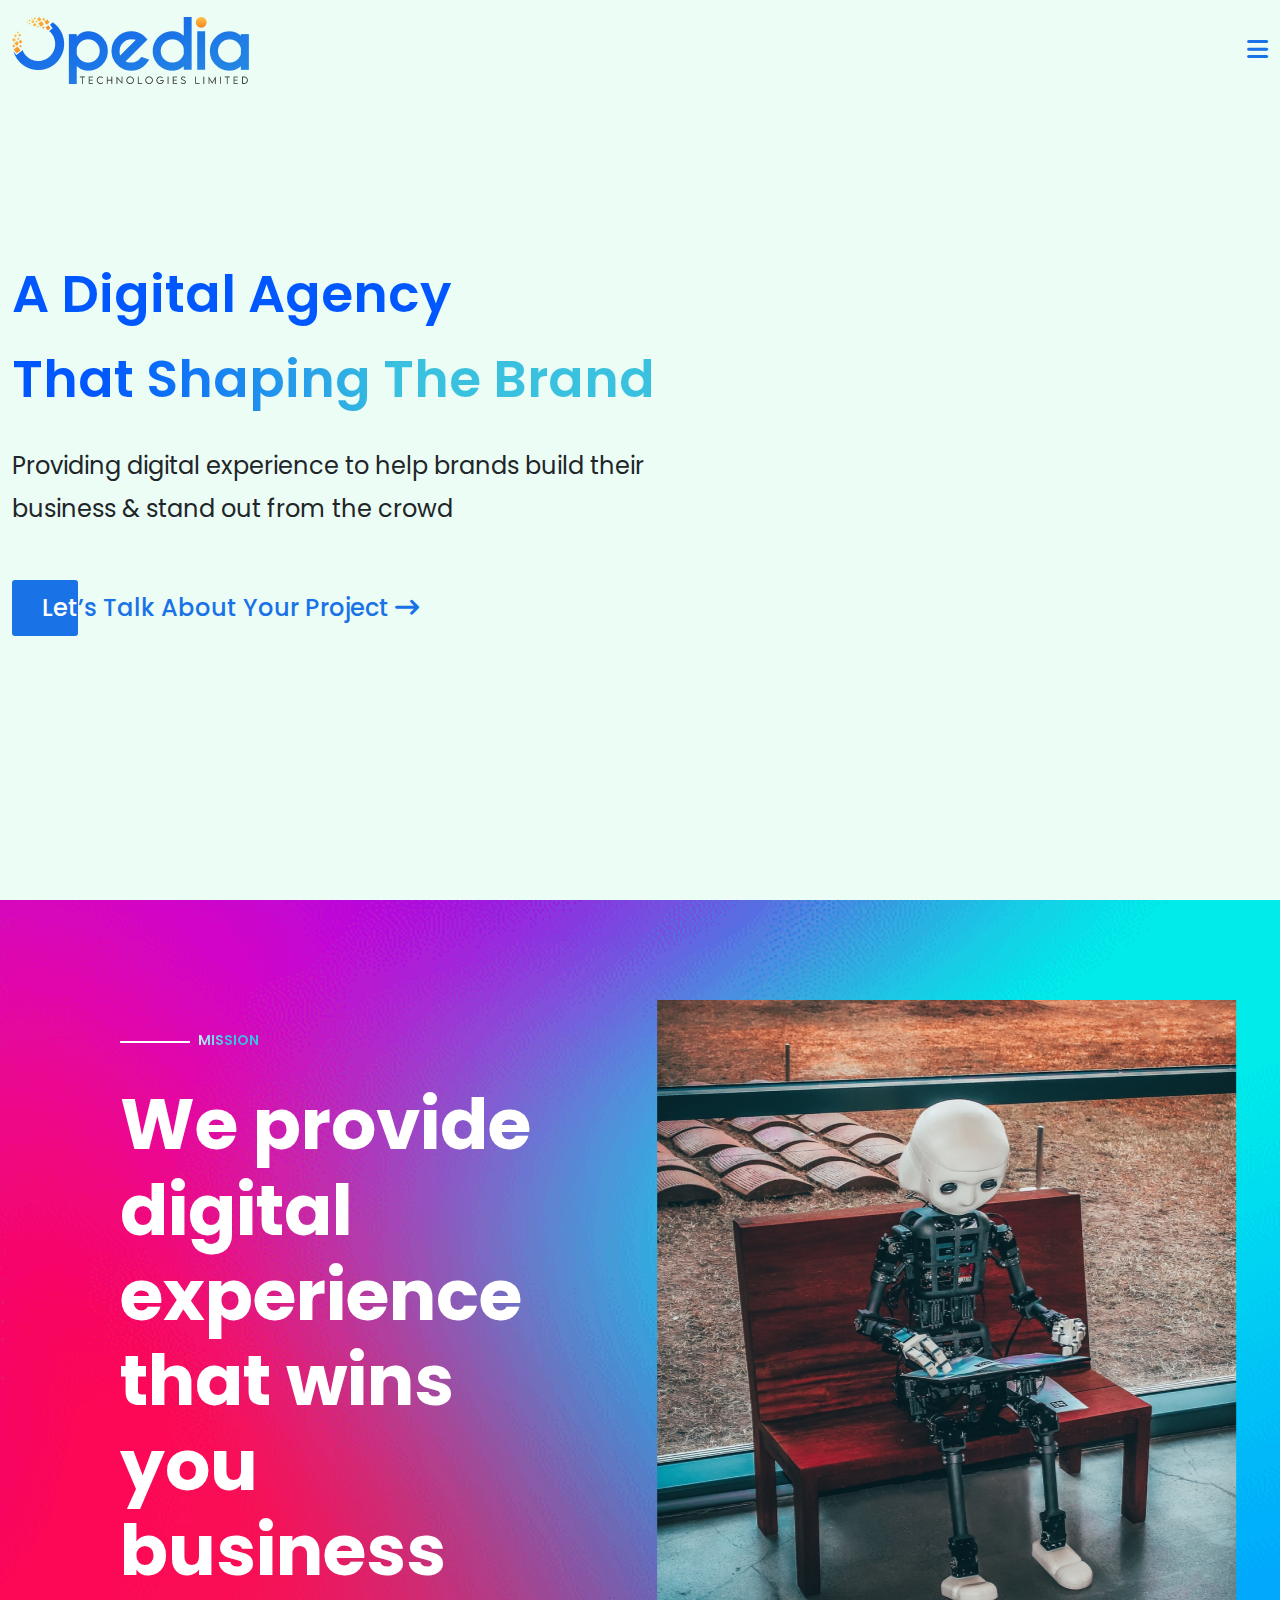
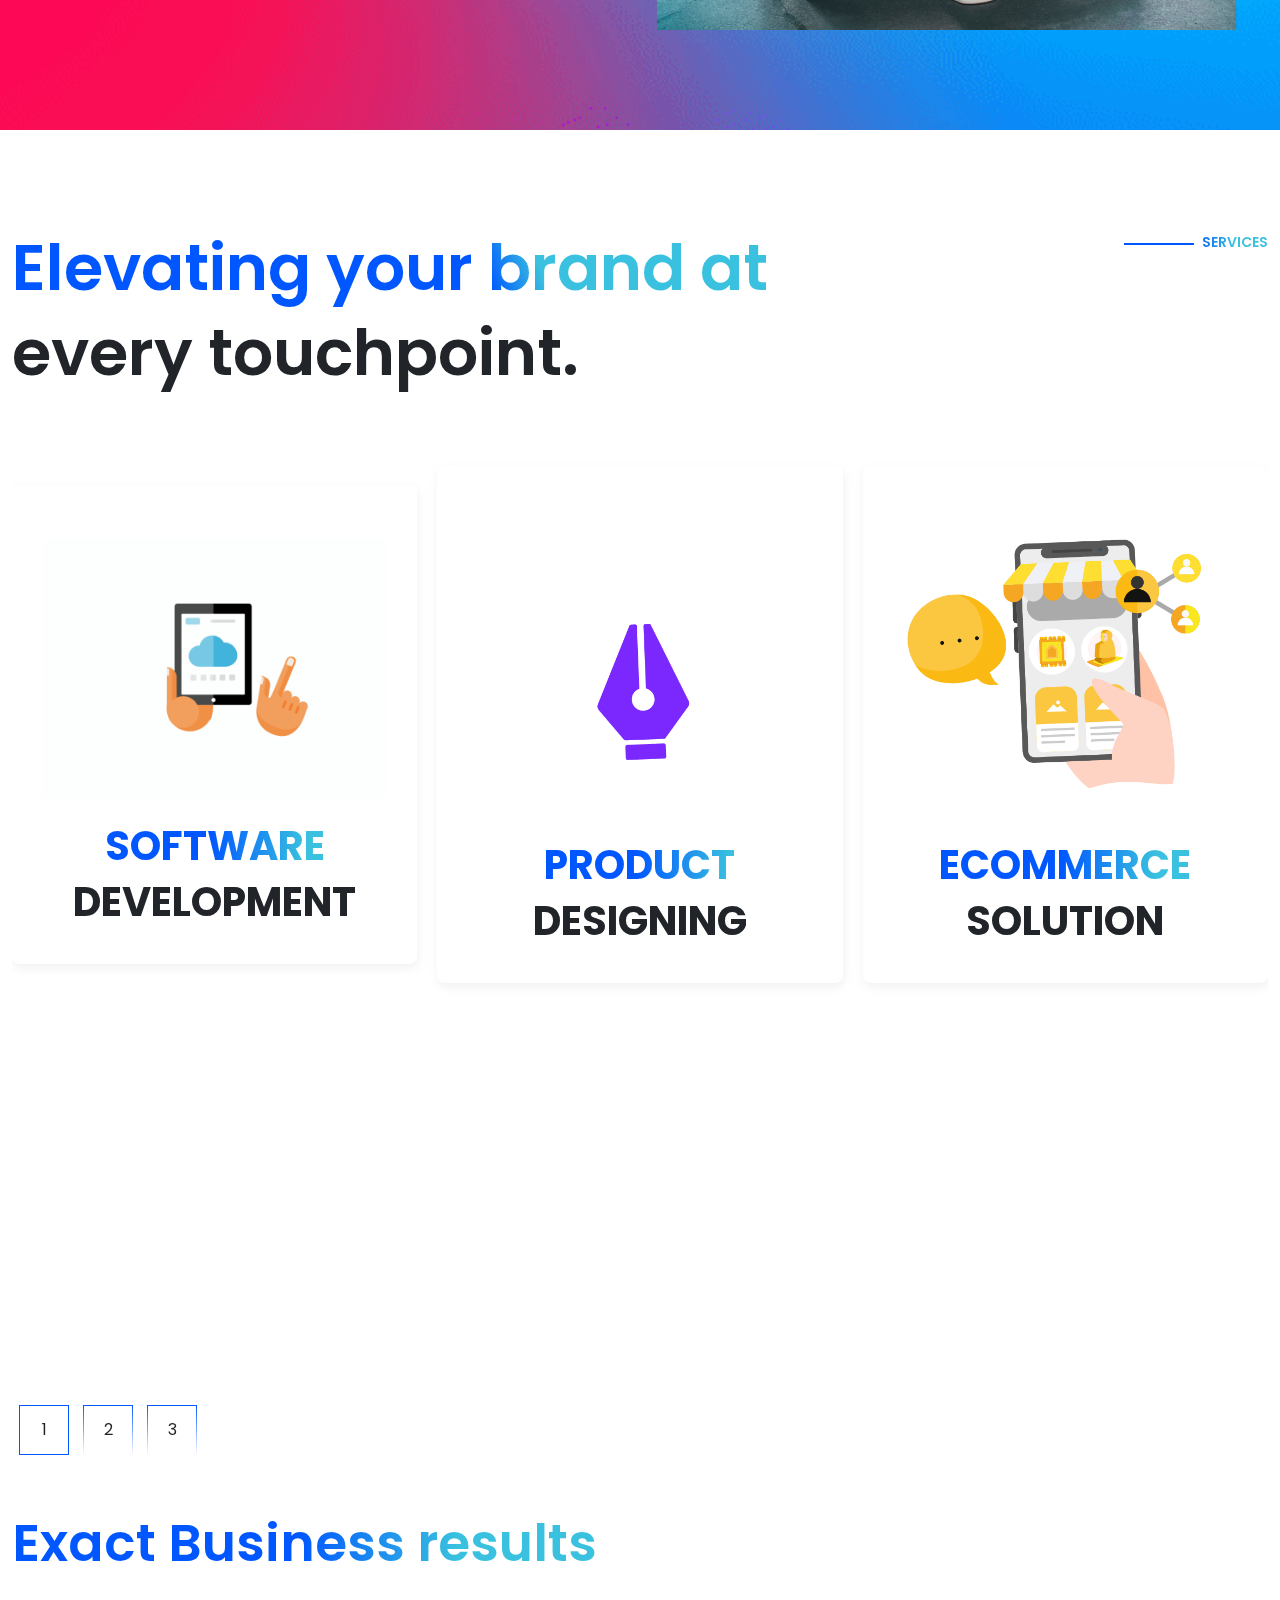
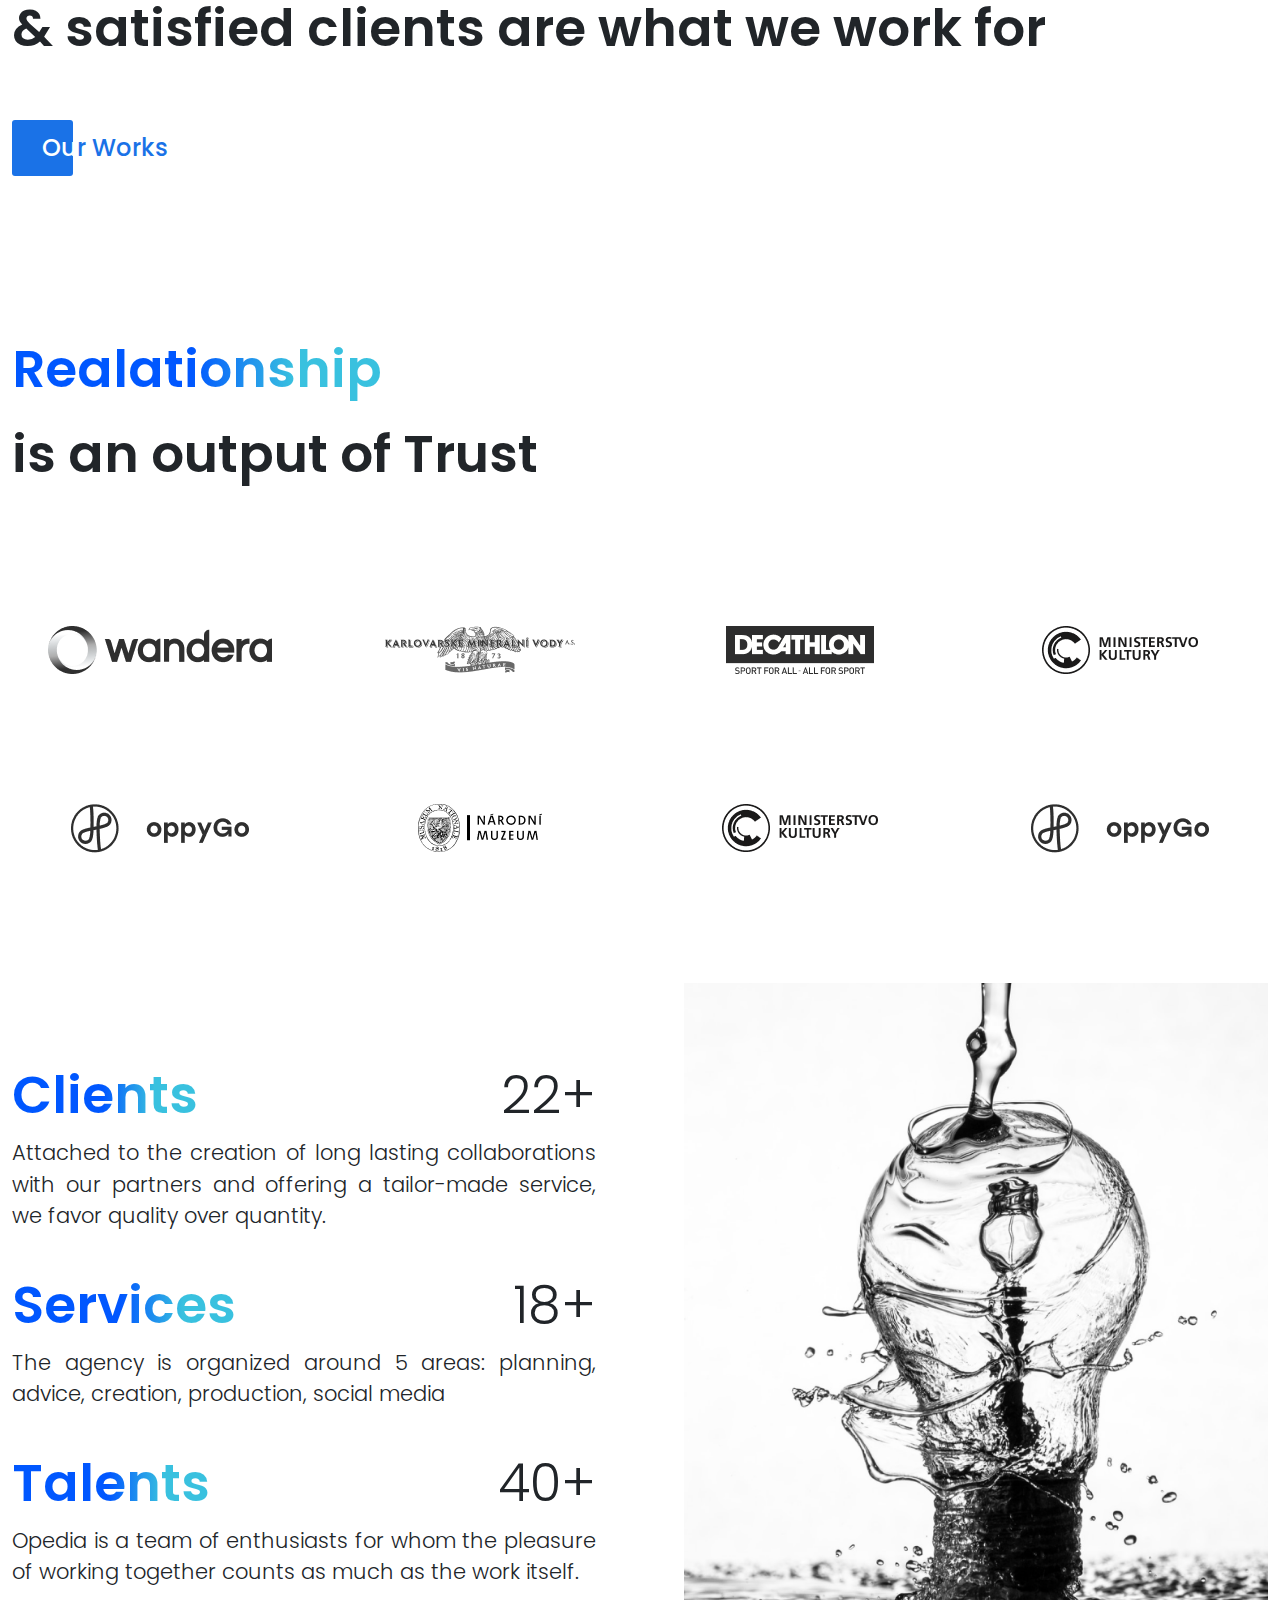
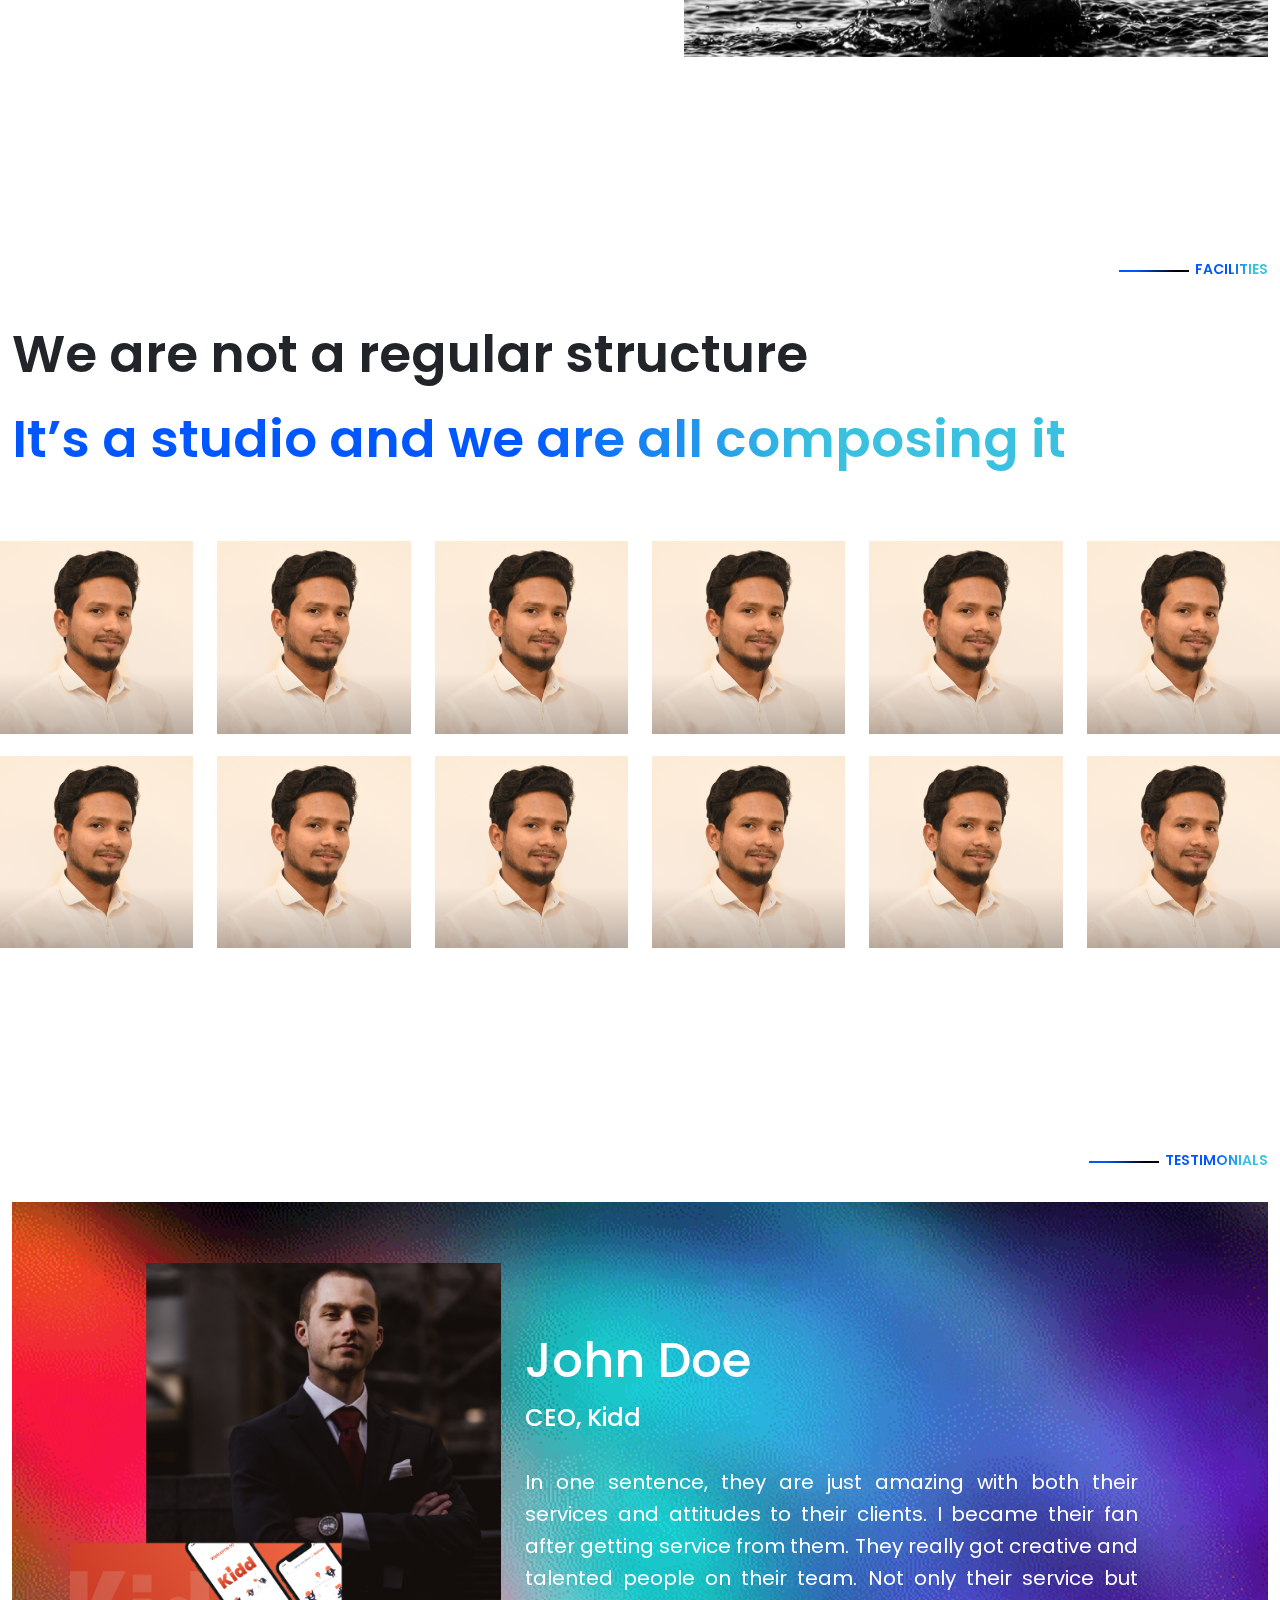
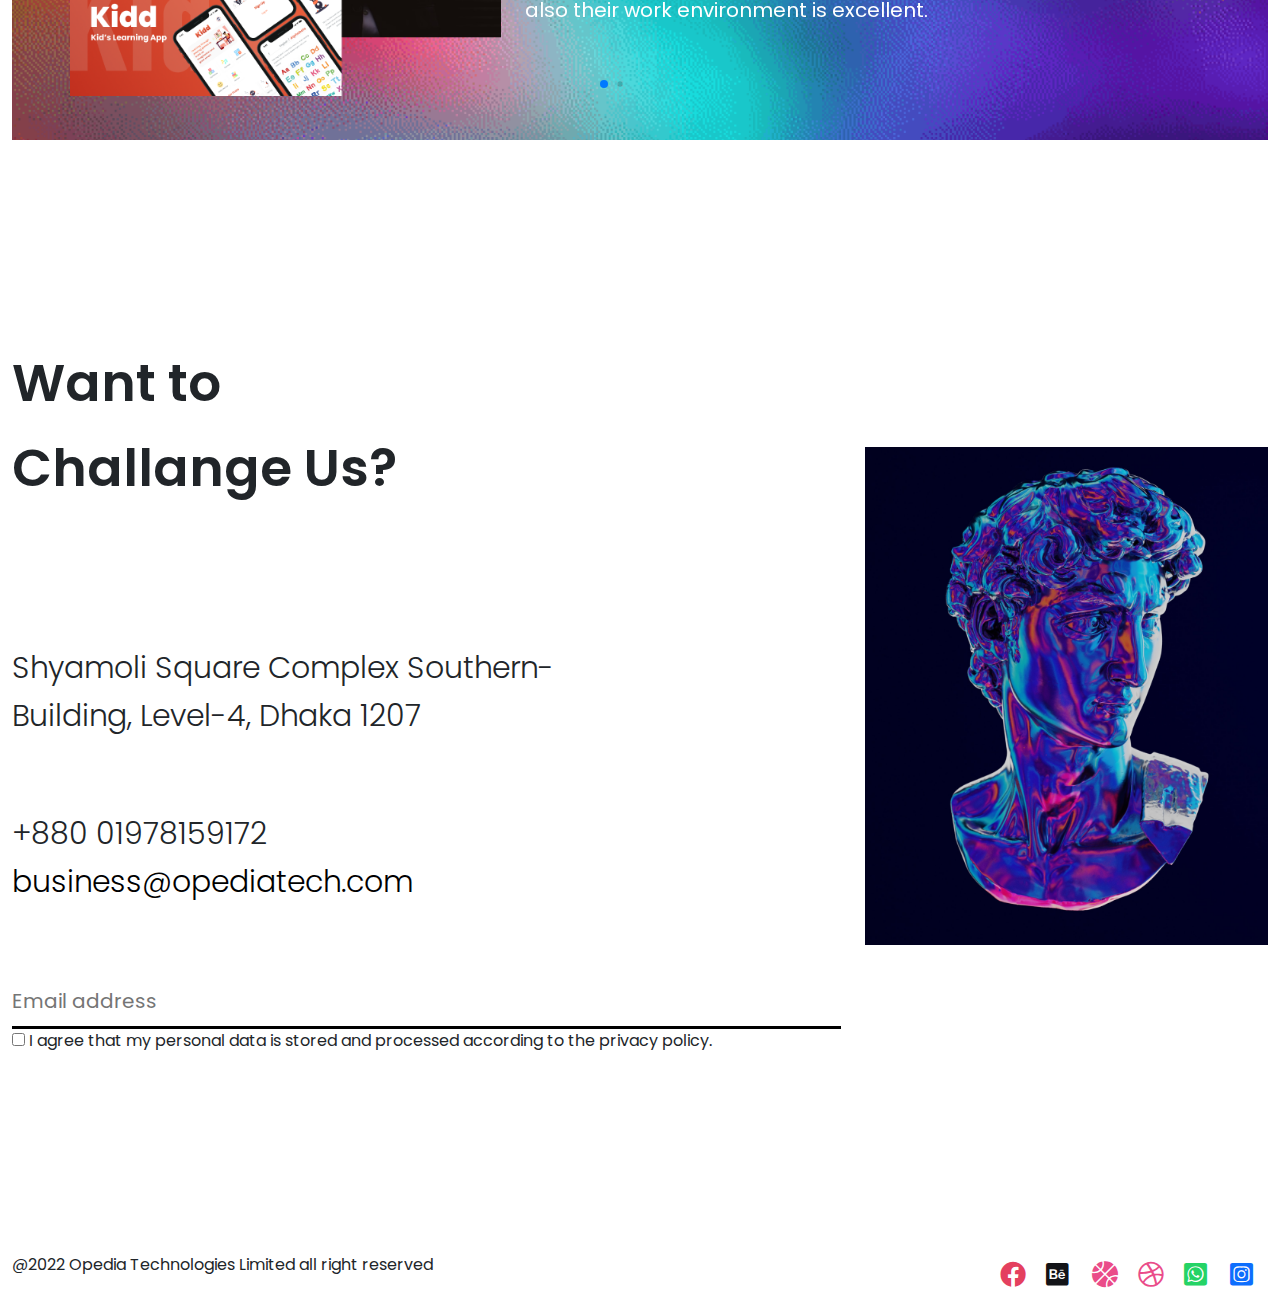
==== commit 059a9b49: "secondary" ====
--- a/index.html
+++ b/index.html
@@ -72,12 +72,12 @@
                                     <h1> <span>  A Digital Agency <br> That Shaping The Brand </span>
                                         </h1>
                                     <span class="title__span">Providing digital experience to help brands build their business & stand out from the crowd</span>
-                                    <a href="#"> <span>Let</span>’s Talk About Your Project</a>
+                                    <a href="#"> <span>Let</span>’s Talk About Your Project <i class="fa-solid fa-arrow-right-long"></i></a>
                                 </div>
                         </div>
                         <div class="col-md-5">
                             <div class="giffy">
-                                <img src="assets/image/banner/web-main 1.png" alt="">
+                                <img src="assets/image/anime/bd-removal anime/index.gif" alt="">
                             </div>
                         </div>
                     </div>
--- a/assets/css/style.css
+++ b/assets/css/style.css
@@ -14,7 +14,44 @@
     overflow: hidden;
 }
 
+.container{
+    max-width: 1550px;
+}
+
+/* =====social media color===== */
+.fa-brands.fa-facebook{
+    color: #1877F2;
+    color: #E4405F;
+}
+
+.fa-brands.fa-behance-square{
+    color: #131418;
+}
+
+.fa-solid.fa-basketball{
+    color: #EA4C89;
+}
+
+.fa-brands.fa-dribbble{
+    color: #EA4C89;
+}
+
+.fa-brands.fa-whatsapp-square{
+    color: #25D366;
+}
+
+.fa-brands.fa-instagram-square{
+    
+}
+
+
+/* =====social media color===== */
+
 /* =====header section start here====== */
+.banner__section{
+    height: 100vh;
+}
+
 .header {
     display: flex;
     align-items: center;
@@ -100,10 +137,9 @@
 
 /* =====hero section start here====== */
 .hero__section {
-    display: flex;
-    align-items: center;
-    /* padding: 198px 0; */
-    height: 89vh;
+    padding: 198px 0;
+    /* height: 89vh; */
+    /* height: 100vh; */
 
 }
 
@@ -138,7 +174,7 @@
     color: #1A72E7;
     z-index: 1;
     text-decoration: none;
-    padding: 10px 15px;
+    padding: 10px 30px;
     transition: 0.6s;
     display: inline-block;
 }
@@ -154,7 +190,7 @@
     position: absolute;
     content: "";
     height: 100%;
-    width: 13%;
+    width: 15%;
     left: 0;
     bottom: 0;
     z-index: -1;
@@ -182,6 +218,7 @@
   /* .ouroffer__inner .offer__banner h1 a:hover::after */
   {
     color: #fff;
+    padding-left: 14px;
 }
 
 .hero__inner .title a:hover::after,
@@ -751,6 +788,135 @@
 /* =============================================
             career page start here
 ================================================*/
+
+/* ========advantege section start here======== */
+
+.advantage__inner .title.show__once h1,
+  .inspire__inner .title.show__once h1{
+    display: none;
+    padding: 50px 0;
+    text-align: center;
+    color: #fff;
+}
+
+/* ----accordion----- */
+.accordion{
+    text-align: -webkit-center;
+}
+
+.accrodion__one .accordion__display__one h3,
+ .accrodion__two .accordion__display__two h3,
+  .accrodion__three .accordion__display__three h3,
+   .accrodion__four .accordion__display__four h3,
+    .accrodion__five .accordion__display__five h3 {
+    font-size: 20px;
+}
+
+
+.inspire__inner .accrodion__one .accordion__display__one h3,
+ .inspire__inner .accrodion__two .accordion__display__two h3,
+  .inspire__inner .accrodion__three .accordion__display__three h3,
+   .inspire__inner .accrodion__four .accordion__display__four h3,
+    .inspire__inner .accrodion__five .accordion__display__five h3 {
+    font-size: 40px;
+    font-weight: 500;
+}
+
+.accrodion__one .accordion__display__one h3 span,
+ .accrodion__two .accordion__display__two h3 span,
+  .accrodion__three .accordion__display__three h3 span,
+   .accrodion__four .accordion__display__four h3 span,
+    .accrodion__five .accordion__display__five h3 span {
+    background-color: transparent;
+    padding: 10px;
+    display: inline-block;
+    border-radius: 50%;
+    width: 45px;
+    border: 2px solid #fff;
+    margin-right: 10px;
+    text-align: center;
+}
+
+.advantage__inner .text__part .title h1,
+ .advantage__inner .text__part .accordion__display__one h3,
+  .advantage__inner .text__part .accordion__display__two h3,
+   .advantage__inner .text__part .accordion__display__three h3,
+    .advantage__inner .text__part .accordion__display__four h3,
+     .advantage__inner .text__part .accordion__display__five h3,
+      .advantage__inner .text__part .accordion__hidden__one p,
+       .advantage__inner .text__part .accordion__hidden__two p,
+        .advantage__inner .text__part .accordion__hidden__three p,
+         .advantage__inner .text__part .accordion__hidden__four p,
+          .advantage__inner .text__part .accordion__hidden__five p
+           {
+    color: #fff;
+}
+
+.accrodion__one,
+ .accrodion__two,
+  .accrodion__three,
+   .accrodion__four, 
+    .accrodion__five
+    {
+    padding: 20px;
+    margin: 30px 0;
+}
+
+.accordion__hidden__one,
+ .accordion__hidden__two,
+  .accordion__hidden__three,
+   .accordion__hidden__four,
+    .accordion__hidden__five
+    {
+    display: none;
+}
+
+.accordion__hidden__one p,
+ .accordion__hidden__two p,
+  .accordion__hidden__three p,
+    .accrodion__hidden__four p,
+     .accrodion__hidden__five p
+  {
+    font-size: 18px;
+    color: #fff;
+    margin-top: 20px;
+    text-align: justify;
+}
+
+.accordion__display__one,
+ .accordion__display__two,
+  .accordion__display__three,
+    .accordion__display__four,
+     .accordion__display__five
+   {
+    cursor: pointer;
+    position: relative;
+    font-weight: bold;
+    justify-content: space-between;
+    align-items: center;
+    text-align: left;
+}
+/* ----accordion end----- */
+
+.advantage__inner .image__part {
+    display: flex;
+    justify-content: space-between;
+}
+
+.advantage__inner .image__part img:first-child {
+    margin: 137px 0 20px 0;
+}
+
+.advantage__inner .image__part img:last-child{
+    margin: 20px 0 137px 0;
+}
+
+/* ========advantege section end here======== */
+
+.title.career__page a::after {
+    width: 50%;
+}
+
 .joboffer__section {
     margin: 200px 0px;
 }
@@ -838,5 +1004,53 @@
 
     
 /* =============================================
-            career page start here
-================================================*/+            career page end here
+================================================*/
+
+
+/*==============================================
+            service page start here
+===============================================*/
+
+/* =====inspire section start here===== */
+.inspire__section{
+    padding: 150px 0;
+    display: flex;
+    align-items: center;
+    background-color: #000;
+    color: #fff;
+}
+
+.inspire__inner .title.show__once h1{
+    padding: 0;;
+}
+
+
+.inspire__inner .title h1.inspire__title {
+    font-size: 50px;
+    padding-bottom: 60px;
+    font-weight: 400;
+}
+
+.inspire__inner h1 span.stroke__linear,
+ .inspire__inner h1 span.stroke__white {
+    -webkit-text-fill-color: #000;
+    background: -webkit-linear-gradient(2.57deg, #0057FF 48.67%, #39C1DF 76.12%);
+    -webkit-background-clip: text;
+    -webkit-text-stroke: 2px transparent;
+    color: #232d2d;
+  }
+
+  .inspire__inner h1 span.stroke__white{
+        /* -webkit-text-fill-color: #000; */
+        /* -webkit-text-stroke-width: 2px; */
+        /* -webkit-text-stroke: 2px transparent; */
+        -webkit-text-stroke-color: #fff;
+  }
+/* =====inspire section end here===== */
+
+
+
+/* ============================================
+            service page end here
+===============================================*/--- a/assets/css/responsive.css
+++ b/assets/css/responsive.css
@@ -46,6 +46,16 @@
     
     .ouroffer__inner .offer__banner .title h1,  .ouroffer__inner .offer__banner .title h1 a{
         font-size: 49px;
+    }
+
+
+    /* .advantage__inner .image__part img:first-child,
+     .advantage__inner .image__part img:last-child {
+        margin: 137px 0 20px 0;
+    } */
+
+    .image__part img {
+        width: 50%;
     }
 }
 
@@ -135,6 +145,27 @@
     .ouroffer__inner .offer__banner h1 a {
         padding: 12px;
     }
+
+    .ouroffer__inner .title h4 {
+        font-weight: 500;
+        font-size: 42px;
+        line-height: 72px;
+        margin: 40px 0 70px;
+    }
+
+    .ouroffer__inner .opportunities .content h4 {
+        font-size: 26px;
+        line-height: 54px;
+    }
+
+    .ouroffer__inner .opportunities .content p {
+        margin: 40px 0 60px 0;
+        line-height: 34px;
+    }
+
+    .inspire__section {
+        padding: 80px 0;
+    }
 }
 
 @media screen and (max-width: 991PX) {
@@ -148,7 +179,7 @@
     }
 
     .hero__section .hero__inner span.title__span {
-        font-size: 14px;
+        /* font-size: 14px; */
         line-height: 26px;
         margin: 23px 0 40px 0;
     }
@@ -260,7 +291,8 @@
         padding-bottom: 140px;
     }
 
-    .joboffer__section .quate.facilities__quate.job__offer .rotate {
+    .joboffer__section .quate.facilities__quate.job__offer .rotate,
+     .offer__banner .quate.facilities__quate .rotate {
         display: inline-block;
         transform: rotate(90deg);
         transform: none;
@@ -280,6 +312,46 @@
         font-weight: 400;
         font-size: 17px;
         line-height: 27px;
+    }
+
+    .ouroffer__inner .opportunities .content h4 {
+        font-size: 24px;
+        line-height: 35px;
+    }
+
+    .ouroffer__inner .opportunities .content p {
+        margin: 40px 0 60px 0;
+        line-height: 28px;
+        font-size: 16px;
+    }
+
+    .ouroffer__inner .title h4 {
+        font-weight: 500;
+        font-size: 38px;
+        line-height: 48px;
+        margin: 40px;
+    }
+
+    .ouroffer__inner .facilities__quate {
+        text-align: right;
+    }
+
+    
+    .advantage__inner .title.show__once h1 {
+        display: block;
+    }
+
+    .advantage__inner .text__part .title.hide__once h1{
+        display: none;
+    }
+
+    .advantage__inner .image__part img:first-child,
+     .advantage__inner .image__part img:last-child {
+        margin: 0;
+     }
+
+     .accordion__display__one, .accordion__display__two, .accordion__display__three, .accordion__display__four, .accordion__display__five {
+        text-align: center;
     }
 }
 
@@ -383,6 +455,26 @@
     .joboffer__inner .descript {
         margin-bottom: 30px;
     }
+
+    .ouroffer__inner .title h4 {
+        font-size: 34px;
+    }
+
+    .advantage__inner .image__part {
+        margin-bottom: 14px;
+    }
+
+    .inspire__inner .title.hide__once h1{
+        display: none;
+    }
+
+    .inspire__inner .title.show__once h1 {
+        display: block;
+    }
+
+    .inspire__inner .title h1.inspire__title {
+        padding-bottom: 80px;
+    }
 }
 
 @media screen and (max-width: 575PX) {
@@ -392,7 +484,7 @@
     }
 
     .hero__section .hero__inner span.title__span {
-        font-size: 15px;
+        /* font-size: 15px; */
         line-height: 28px;
         margin: 23px 0 30px 0;
     }
@@ -485,6 +577,28 @@
     .blog__inner .content:last-child{
         margin-bottom: 0;
     }
+
+    .ouroffer__inner .opportunities .content p {
+        margin: 40px 0;
+        font-size: 20px;
+    }
+
+    .inspire__inner .accrodion__one .accordion__display__one h3,
+     .inspire__inner .accrodion__two .accordion__display__two h3,
+      .inspire__inner .accrodion__three .accordion__display__three h3,
+       .inspire__inner .accrodion__four .accordion__display__four h3,
+        .inspire__inner .accrodion__five .accordion__display__five h3 {
+        font-size: 27px;
+    }
+
+    .accrodion__one,
+     .accrodion__two,
+      .accrodion__three,
+       .accrodion__four,
+        .accrodion__five {
+        padding: 20px;
+        margin: 5px 0;
+    }
 }
 
 @media screen and (max-width: 424PX) {
@@ -538,6 +652,36 @@
     .joboffer__inner .descript .content h4 {
         margin: 0 0 13px 0;
     }
+
+    .accordion__display__one h3.font,
+     .accordion__display__two h3.font,
+      .accordion__display__three h3.font,
+       .accordion__display__four h3.font {
+        font-size: 14px !important;
+    }
+
+    .accrodion__one .accordion__display__one h3 span,
+     .accrodion__two .accordion__display__two h3 span,
+      .accrodion__three .accordion__display__three h3 span,
+       .accrodion__four .accordion__display__four h3 span {
+        padding: 7px;
+        width: 37px;
+    }
+
+    .accrodion__one,
+     .accrodion__two,
+     .accrodion__three,
+     .accrodion__four {
+        padding: 20px;
+        margin: 0;
+    }
+
+    .accordion__hidden__one p,
+     .accordion__hidden__two p,
+     .accordion__hidden__three p,
+     .accrodion__hidden__four p {
+        font-size: 14px;
+    }
 }
 
 @media screen and (max-width: 423px) {
@@ -579,6 +723,14 @@
         padding-top: 50px;
     }
 
+    .inspire__inner .accrodion__one .accordion__display__one h3,
+     .inspire__inner .accrodion__two .accordion__display__two h3,
+      .inspire__inner .accrodion__three .accordion__display__three h3,
+       .inspire__inner .accrodion__four .accordion__display__four h3,
+        .inspire__inner .accrodion__five .accordion__display__five h3 {
+        font-size: 24px;
+    }
+
 
 }
 
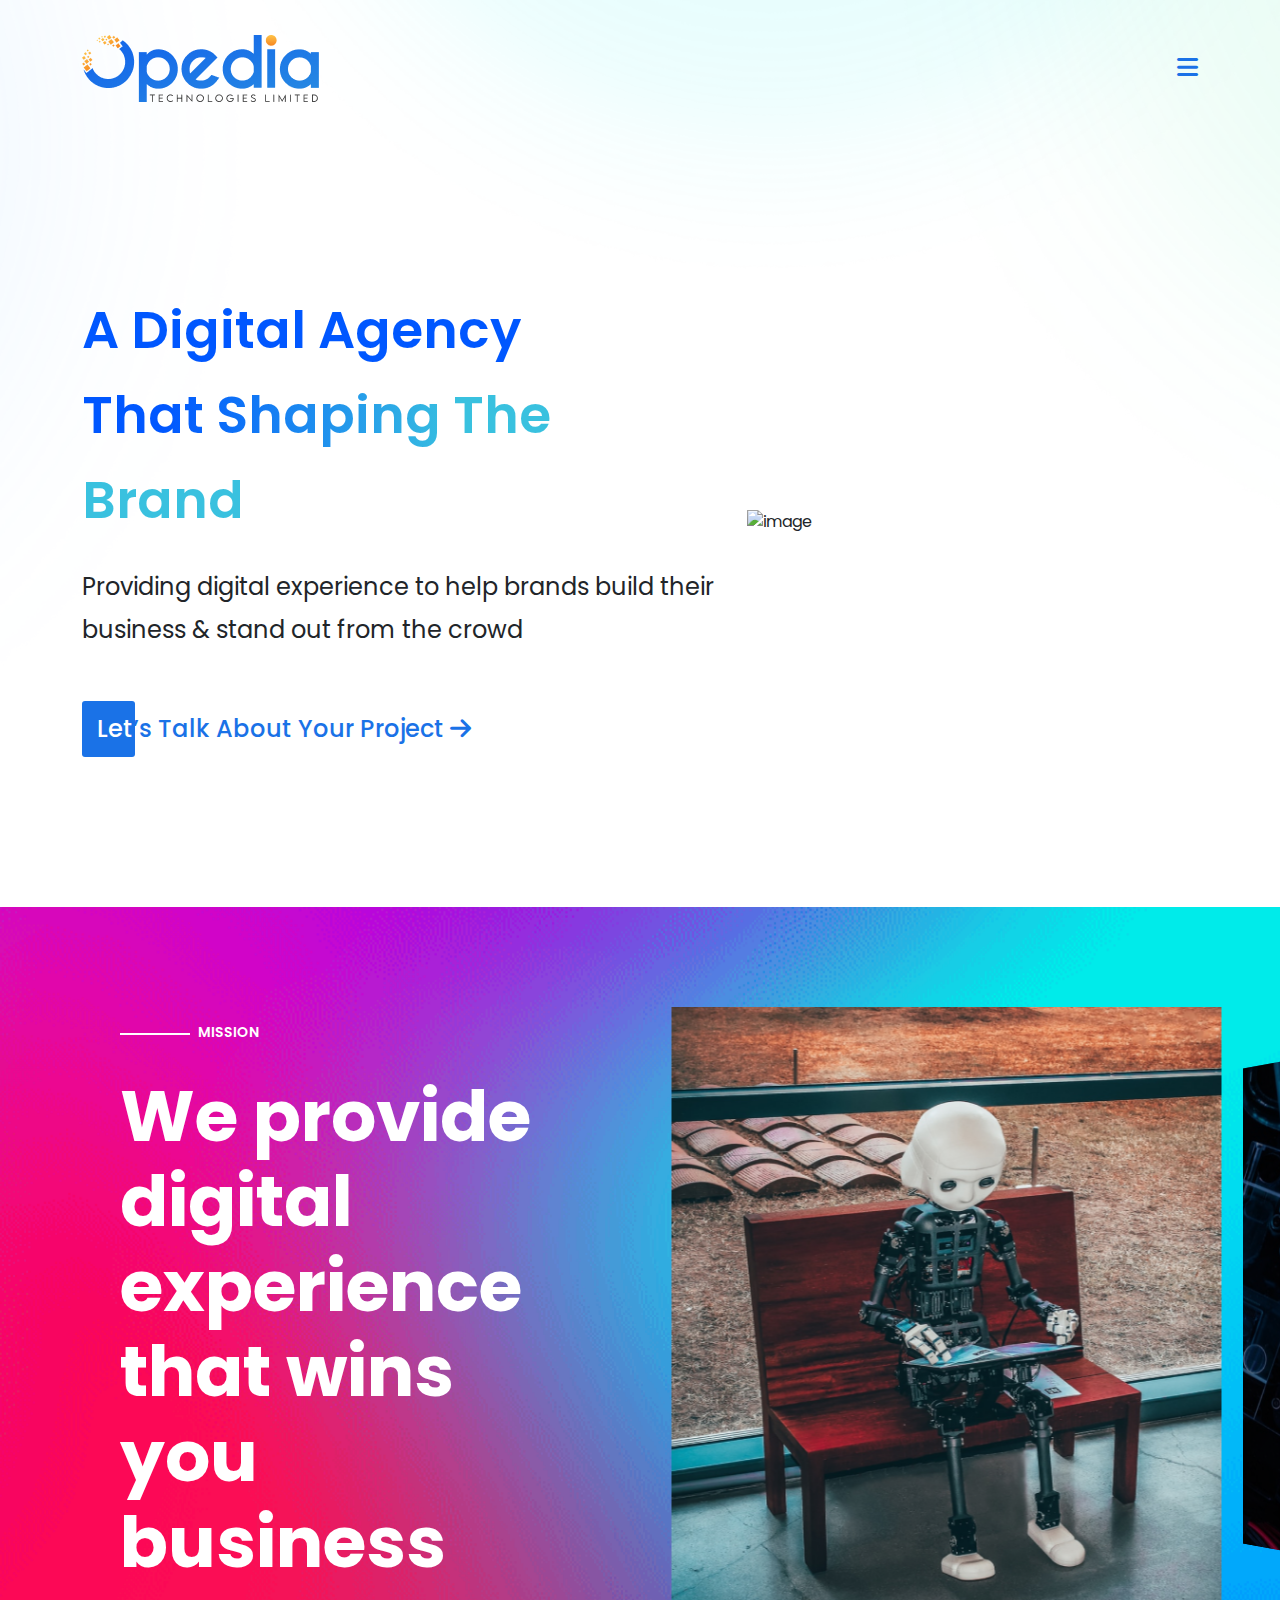
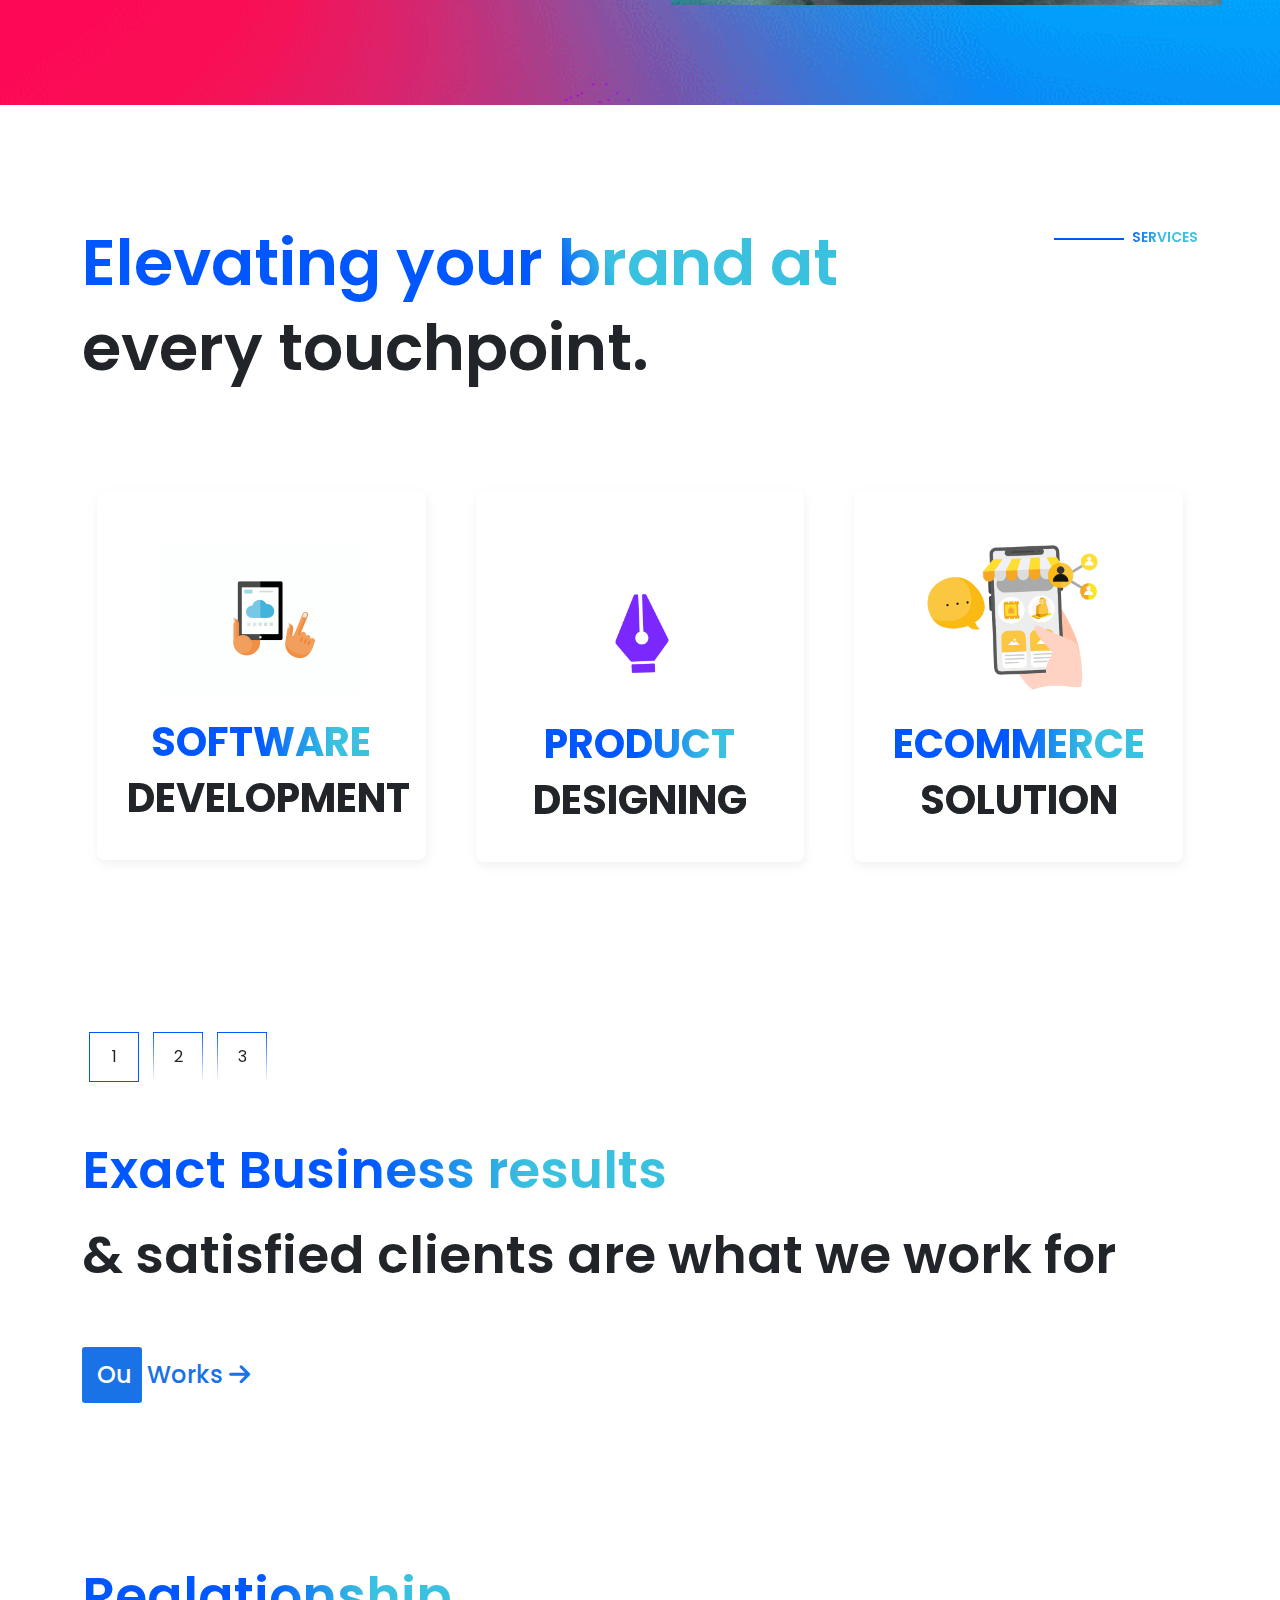
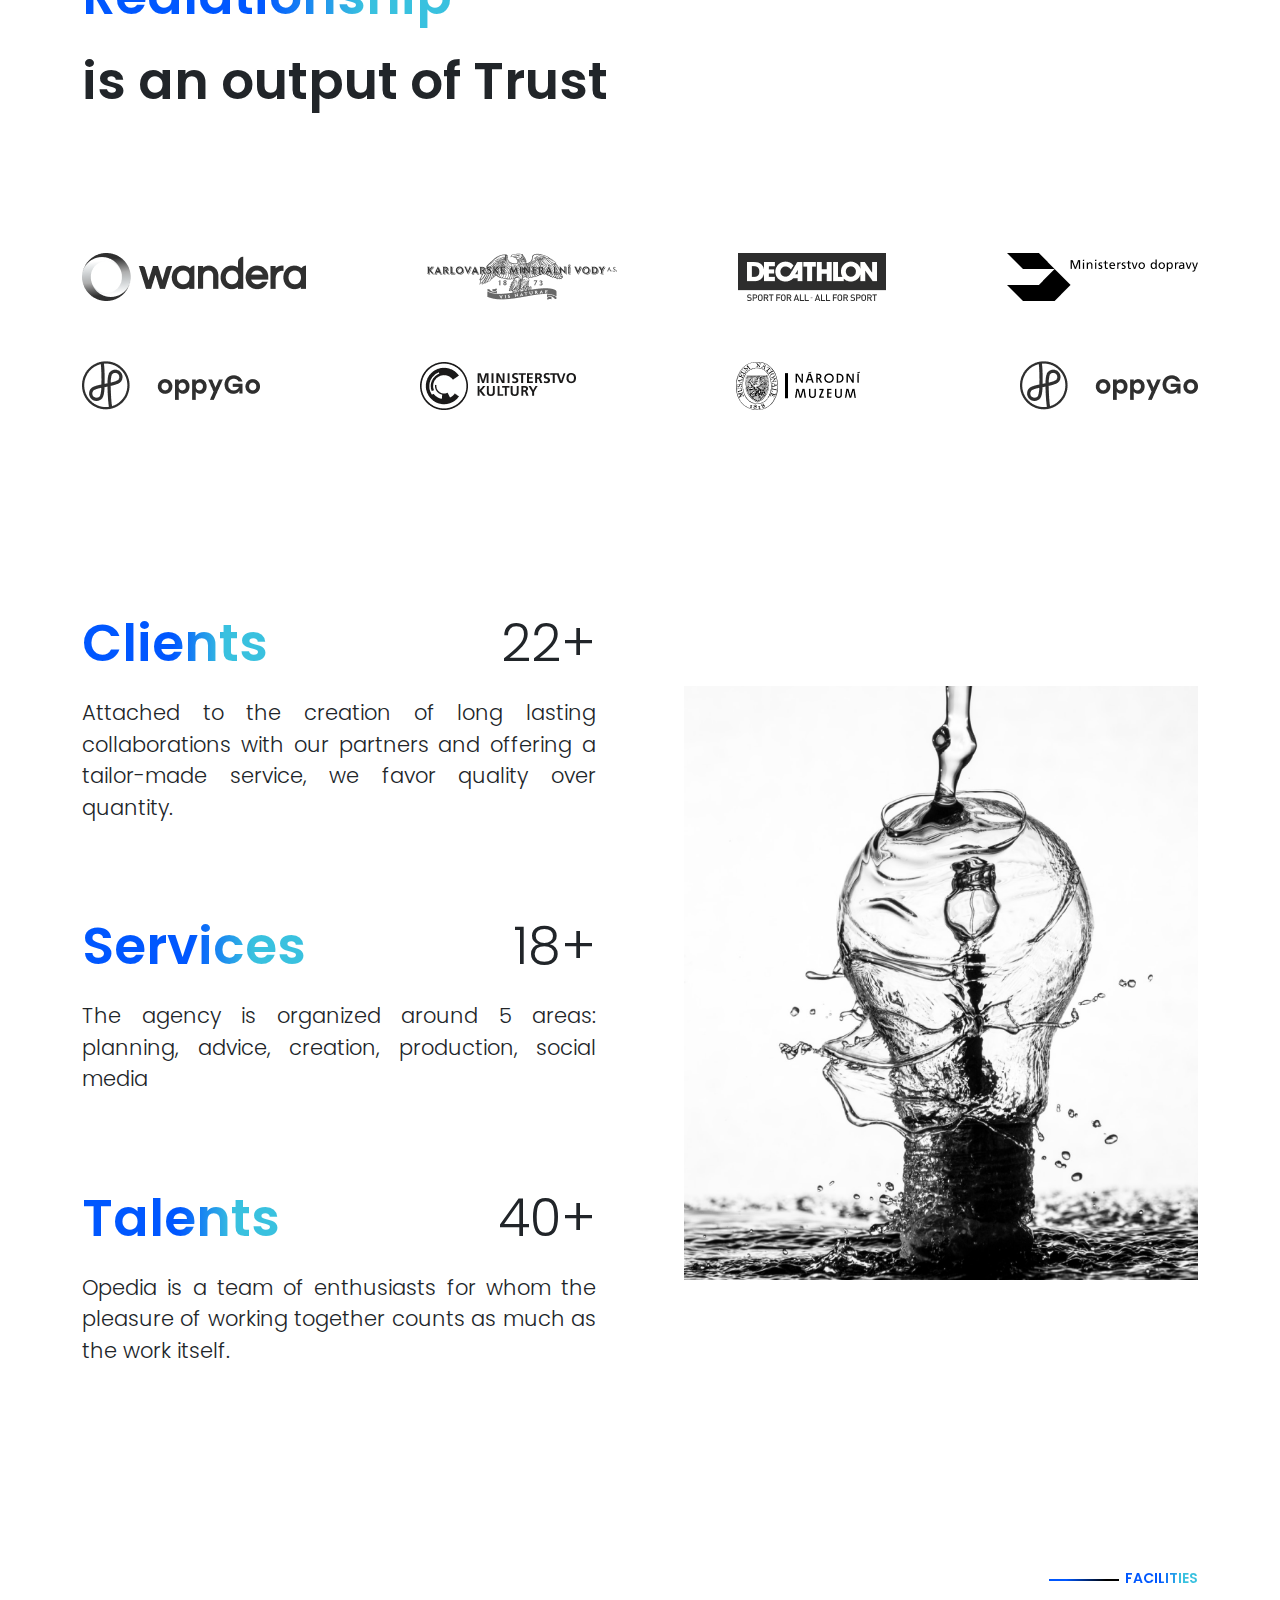
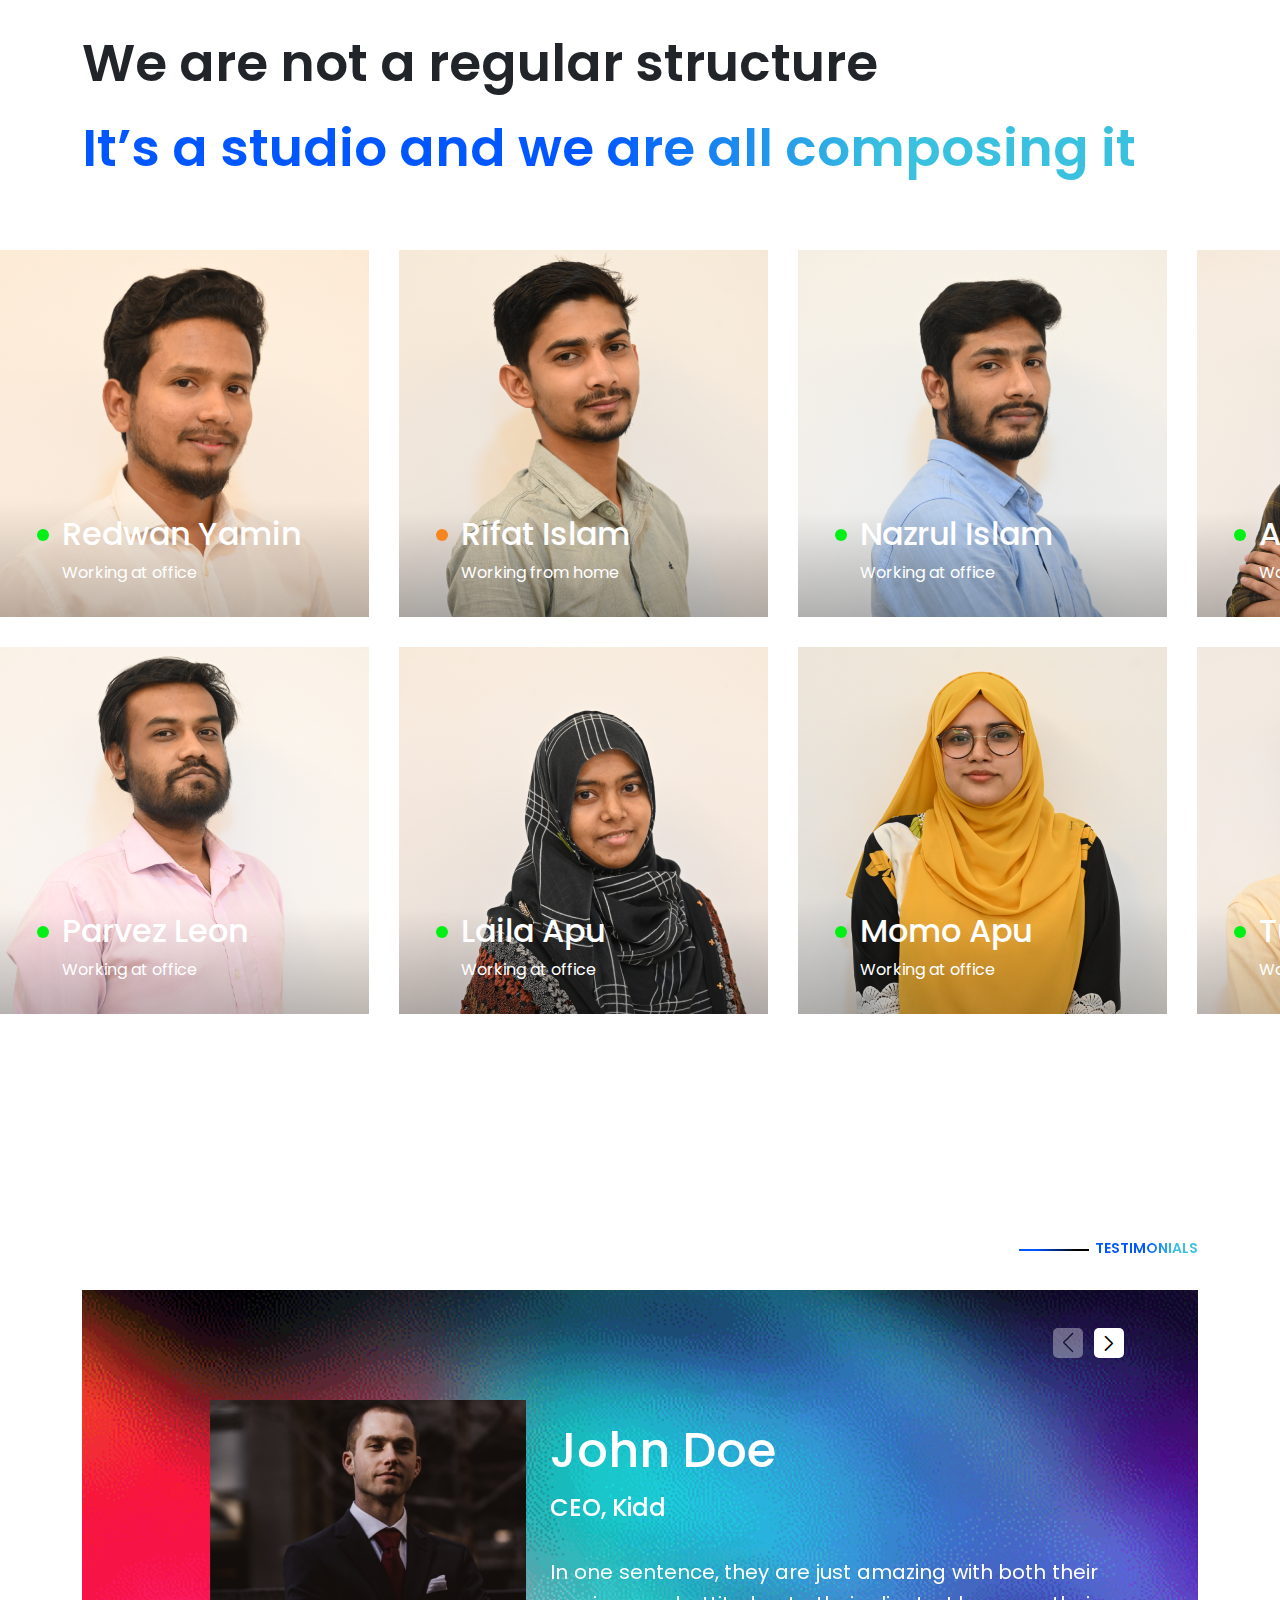
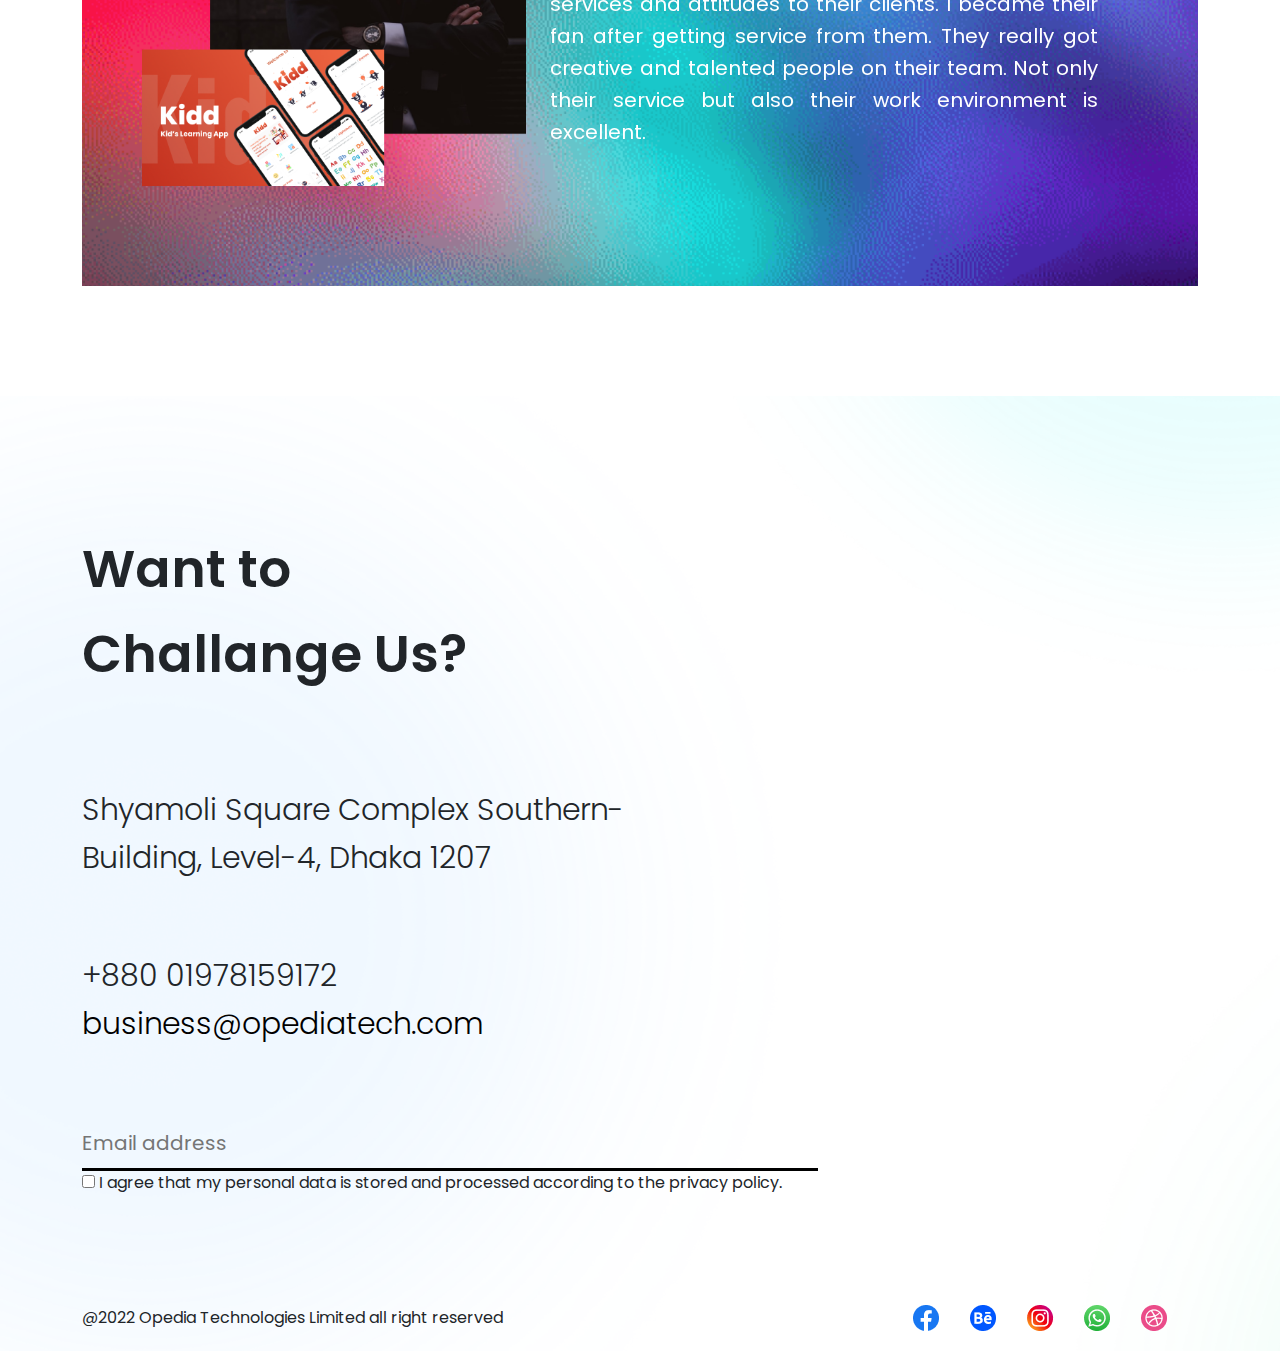
==== commit 2011781a: "final upload" ====
--- a/index.html
+++ b/index.html
@@ -4,7 +4,7 @@
     <meta charset="UTF-8">
     <meta http-equiv="X-UA-Compatible" content="IE=edge">
     <meta name="viewport" content="width=device-width, initial-scale=1.0">
-    <title>Opedia</title>
+    <title>Opedia index</title>
 
     <link rel="preconnect" href="https://fonts.googleapis.com">
     <link rel="preconnect" href="https://fonts.gstatic.com" crossorigin>
@@ -33,59 +33,148 @@
 </head>
 <body>
 
+
+    <!-- banner and hero section start here -->
     <div class="banner__section">
-    <!-- header section start here -->
+        <!-- header section start here -->
         <div class="header">
             <div class="container">
-                <div class="device__menu">
-                    <div class="logo__section">
-                        <img src="assets/image/logo/Logo1.png" alt="">
-                    </div>
-                    <div class="menu__bar common">
-                        <i class="fa-solid fa-bars"></i>
-                    </div>
-                </div>
-                <div class="menu   ">
-                    <div class="title">
-                        <span>Menu</span>
-                        <i class="fa-solid fa-xmark common"></i>
-                    </div>
-                    <ul>
-                        <li><a href="#">Home</a></li>
-                        <li><a href="#">Home</a></li>
-                        <li><a href="#">Home</a></li>
-                        <li><a href="#">Home</a></li>
-                        <li><a href="#">Home</a></li>
-                    </ul>
-                </div>
-            </div>
-        </div>
-    <!-- header section end here -->
+                <div class="menu_section_inner">
+                    <div class="device__menu">
+                        <div class="logo__section">
+                            <img src="assets/images/logo/Logo.png" alt="logo">
+                        </div>
+                        <div class="menu__bar common">
+                            <i class="fa-solid fa-bars"></i>
+                        </div>
+                    </div>
+                    <div class="menu">
+                        <div class="title">
+                            <span>Menu</span>
+                            <i class="fa-solid fa-xmark common"></i>
+                        </div>
+                        <ul>
+                            <li>
+                                <div class="menu_inner_item">
+                                    <div class="menu_icon_image">
+                                        <img src="assets/images/menu/work.png" alt="icon"> 
+                                    </div>
+                                    <div class="menu_link">
+                                        <a href="work.html">Work</a> 
+                                    </div>
+                                </div>
+                            </li>
+                            <li>
+                                <div class="menu_inner_item">
+                                    <div class="menu_icon_image">
+                                        <img src="assets/images/menu/service.png" alt="icon"> 
+                                    </div>
+                                    <div class="menu_link">
+                                        <a href="service.html">Services</a>
+                                    </div>
+                                </div>
+                            </li>
+                            <li>
+                                <div class="menu_inner_item">
+                                    <div class="menu_icon_image">
+                                        <img src="assets/images/menu/agency.png" alt="icon"> 
+                                    </div>
+                                    <div class="menu_link">
+                                        <a href="agency.html">Agency Story</a>
+                                    </div>
+                                </div>
+                            </li>
+                            <li>
+                                <div class="menu_inner_item">
+                                    <div class="menu_icon_image">
+                                        <img src="assets/images/menu/career.png" alt="icon"> 
+                                    </div>
+                                    <div class="menu_link">
+                                        <a href="career.html">Career</a>
+                                    </div>
+                                </div>
+                            </li>
+                            <li>
+                                <div class="menu_inner_item">
+                                    <div class="menu_icon_image">
+                                        <img src="assets/images/menu/blog.png" alt="icon"> 
+                                    </div>
+                                    <div class="menu_link">
+                                        <a href="blog.html">Blog</a>
+                                    </div>
+                                </div>
+                            </li>
+                        </ul>
+                        <!-- menu -->
+                        <div class="menu_footer">
+                            <div class="menu_sm_title">
+                                <p>Send your project details</p>
+                            </div>
+                            <div class="menu_inner_text">
+                                <div class="menu_footer_text">
+                                    <h3>opediatech@gmail.com</h3>
+                                </div>
+                                <div class="menu_footer_socialIcon">
+                                    <ul>
+                                        <li>
+                                            <a href="#">
+                                                <img src="assets/images/icon/Facebook.png" alt="social icon">
+                                            </a>
+                                        </li>
+                                        <li>
+                                            <a href="#">
+                                                <img src="assets/images/icon/Behance.png" alt="social icon">
+                                            </a>
+                                        </li>
+                                        <li>
+                                            <a href="#">
+                                                <img src="assets/images/icon/Dribbble.png" alt="social icon">
+                                            </a>
+                                        </li>
+                                        <li>
+                                            <a href="#">
+                                                <img src="assets/images/icon/WhatsApp.png" alt="social icon">
+                                            </a>
+                                        </li>
+                                        <li>
+                                            <a href="#">
+                                                <img src="assets/images/icon/Instagram.png" alt="social icon">
+                                            </a>
+                                        </li>
+                                    </ul>
+                                </div>
+                            </div>
+                        </div>
+                    </div>
+                </div>
+            </div>
+        </div>  
+        <!-- header section end here -->
     
-    <!-- hero section start here -->
+        <!-- hero section start here -->
         <div class="hero__section">
             <div class="container">
                 <div class="hero__inner">
-                    <div class="row">
+                    <div class="row align-items-center">
                         <div class="col-md-7">
-                                <div class="title">
-                                    <h1> <span>  A Digital Agency <br> That Shaping The Brand </span>
-                                        </h1>
-                                    <span class="title__span">Providing digital experience to help brands build their business & stand out from the crowd</span>
-                                    <a href="#"> <span>Let</span>’s Talk About Your Project <i class="fa-solid fa-arrow-right-long"></i></a>
-                                </div>
+                            <div class="title">
+                                <h1><span>A Digital Agency <br> That Shaping The Brand </span></h1>
+                                <span class="title__span">Providing digital experience to help brands build their business & stand out from the crowd</span>
+                                <a href="#"> <span>Let</span>’s Talk About Your Project <i class="fa-solid fa-arrow-right"></i></a>
+                            </div>
                         </div>
                         <div class="col-md-5">
                             <div class="giffy">
-                                <img src="assets/image/anime/bd-removal anime/index.gif" alt="">
-                            </div>
-                        </div>
-                    </div>
-                </div>
-            </div>
-        </div>
-    <!-- hero section end here -->
-    </div>
+                                <img src="assets/images/hero/00.gif" alt="image">
+                            </div>
+                        </div>
+                    </div>
+                </div>
+            </div>
+        </div>  
+        <!-- hero section end here -->
+    </div> 
+    <!-- banner and hero section -->
 
 
     <!-- mission section start here -->
@@ -107,24 +196,24 @@
                         <div class="swiper mySwiper">
                             <div class="swiper-wrapper">
                                 <div class="swiper-slide">
-                                <img src="assets/images/ms1.png" />
+                                    <img src="assets/images/ms1.png" alt="image">
                                 </div>
                                 <div class="swiper-slide">
-                                <img src="assets/images/ms2.png" />
+                                    <img src="assets/images/ms2.png" alt="image">
                                 </div>
                                 <div class="swiper-slide">
-                                <img src="assets/images/ms3.png" />
-                                </div>
-                                    
+                                    <img src="assets/images/ms3.png" alt="image">
+                                </div> 
                             </div>
                             <div class="swiper-pagination"></div>
-                            </div>
+                        </div>
                     </div>
                 </div>
             </div>
         </div>
     </div>
     <!-- mission section end here -->
+
 
 
     <!-- Service section start here -->
@@ -144,176 +233,177 @@
             <div class="service_inner">
                 <div class="swiper serviceSwiper">
                     <div class="swiper-wrapper">
-                        <div class="swiper-slide"> 
-                        <div class="service_item">
-                            <img src="assets/images/Service/a7faedfdb86d4d55f3c5429ab5d87046.gif" alt="image">
-                            <h2>SOFTWARE</h2>
-                            <h3>DEVELOPMENT</h3>
-                        </div>
+                        <div class="swiper-slide service_swiper_slider"> 
+                            <div class="service_item">
+                                <img src="assets/images/Service/a7faedfdb86d4d55f3c5429ab5d87046.gif" alt="image">
+                                <h2>SOFTWARE</h2>
+                                <h3>DEVELOPMENT</h3>
+                            </div>
                         </div> 
-                        <div class="swiper-slide"> 
-                        <div class="service_item">
-                            <img src="assets/images/Service/91881-design.gif" alt="image">
-                            <h2>PRODUCT</h2>
-                            <h3>DESIGNING</h3>
-                        </div>
-                        </div>
-                        <div class="swiper-slide"> 
-                        <div class="service_item">
-                            <img src="assets/images/Service/92617-ecommerce.gif" alt="image">
-                            <h2>ECOMMERCE</h2>
-                            <h3>SOLUTION</h3>
-                        </div>
-                        </div>
-                        <div class="swiper-slide"> 
-                        <div class="service_item">
-                            <img src="assets/images/Service/72679-search-engine-optimization.gif" alt="image">
-                            <h2>DIGITAL</h2>
-                            <h3>MARKETING</h3>
-                        </div>
-                        </div>
-                        <div class="swiper-slide"> 
-                        <div class="service_item">
-                            <img src="assets/images/Service/8170-file-printer.gif" alt="image">
-                            <h2>MULTIMEDIA</h2>
-                            <h3>& PRINTING</h3>
-                        </div>
-                        </div>
-                    </div>
-                    </div>
+                        <div class="swiper-slide service_swiper_slider"> 
+                            <div class="service_item">
+                                <img src="assets/images/Service/91881-design.gif" alt="image">
+                                <h2>PRODUCT</h2>
+                                <h3>DESIGNING</h3>
+                            </div>
+                        </div>
+                        <div class="swiper-slide service_swiper_slider"> 
+                            <div class="service_item">
+                                <img src="assets/images/Service/92617-ecommerce.gif" alt="image">
+                                <h2>ECOMMERCE</h2>
+                                <h3>SOLUTION</h3>
+                            </div>
+                        </div>
+                        <div class="swiper-slide service_swiper_slider"> 
+                            <div class="service_item">
+                                <img src="assets/images/Service/72679-search-engine-optimization.gif" alt="image">
+                                <h2>DIGITAL</h2>
+                                <h3>MARKETING</h3>
+                            </div>
+                        </div>
+                        <div class="swiper-slide service_swiper_slider"> 
+                            <div class="service_item">
+                                <img src="assets/images/Service/8170-file-printer.gif" alt="image">
+                                <h2>MULTIMEDIA</h2>
+                                <h3>& PRINTING</h3>
+                            </div>
+                        </div>
+                    </div>
+                </div>
             </div>
         </div>
     </div>
     <!-- Service section end here -->
 
 
+
     <!-- service work section start here -->
-    <div class="service__work__section">
+     <div class="service__work__section">
         <div class="container">
             <div class="service__work__inner">
                 <div class="fadeOut owl-carousel owl-theme">
                     <div class="item" data-dot="<span>1</span>">
-                        <h1> <span>Exact Business results</span> <br> & satisfied clients are what we work for</h1>
-                    </div>
-                      
+                        <h1><span>Exact Business results</span> <br> & satisfied clients are what we work for</h1>
+                    </div>
                     <div class="item" data-dot="<span>2</span>">
-                        <h1> <span>We believe in power of</span> <br> design which can change the brands</h1>
+                        <h1><span>We believe in power of</span> <br> design which can change the brands</h1>
                     </div>
                     <div class="item" data-dot="<span>3</span>">
-                        <h1> <span>Worked for clients all around</span> <br> the globe & desperate to provide more</h1>
+                        <h1><span>Worked for clients all around</span> <br> the globe & desperate to provide more</h1>
                     </div>
                 </div>
                 <div class="title">
-                    <a href="#"><span>Ou</span>r Works</a>
+                    <a href="#"><span>Ou</span>r Works <i class="fa-solid fa-arrow-right"></i></a>
                 </div>
             </div>
         </div>
-    </div>
+    </div>  
     <!-- service work section end here -->
 
 
     <!-- client section start here -->
-    <div class="client__setction">
+     <div class="client__setction">
         <div class="container">
             <div class="client__inner">
                 <div class="title  text-center text-md-start">
                     <h1><span> Realationship </span> <br> is an output of Trust</h1>
                 </div>
                 <div class="client__logo">
-                    <div class="row align-items-center text-center logo__area">
-                        <div class="col-sm-3">
+                    <div class="logo__area">
+                        <div class="client_logo_item">
                             <div class="logo__section">
-                                <img src="assets/image/logo/client_logo1.png" alt="">
-                            </div>
-                        </div>
-                        <div class="col-sm-3">
+                                <img src="assets/images/icon/client_logo1.png" alt="">
+                            </div>
+                        </div>
+                        <div class="client_logo_item">
                             <div class="logo__section">
-                                <img src="assets/image/logo/client_logo2.png" alt="">
-                            </div>
-                        </div>
-                        <div class="col-sm-3">
+                                <img src="assets/images/icon/client_logo2.png" alt="">
+                            </div>
+                        </div>
+                        <div class="client_logo_item">
                             <div class="logo__section">
-                                <img src="assets/image/logo/client_logo3.png" alt="">
-                            </div>
-                        </div>
-                        <div class="col-sm-3">
+                                <img src="assets/images/icon/client_logo3.png" alt="">
+                            </div>
+                        </div>
+                        <div class="client_logo_item">
                             <div class="logo__section">
-                                <img src="assets/image/logo/client_logo6.png" alt="">
-                            </div>
-                        </div>
-                    </div>
-                    <div class="row align-items-center text-center logo__area">
-                        <div class="col-sm-3">
+                                <img src="assets/images/icon/client_logo7.png" alt="">
+                            </div>
+                        </div>
+                    </div>
+                    <div class="logo__area">
+                        <div class="client_logo_item">
                             <div class="logo__section">
-                                <img src="assets/image/logo/client_logo4.png" alt="">
-                            </div>
-                        </div>
-                        <div class="col-sm-3">
+                                <img src="assets/images/icon/client_logo4.png" alt="">
+                            </div>
+                        </div>
+                        <div class="client_logo_item">
                             <div class="logo__section">
-                                <img src="assets/image/logo/client_logo5.png" alt="">
-                            </div>
-                        </div>
-                        <div class="col-sm-3">
+                                <img src="assets/images/icon/client_logo6.png" alt="">
+                            </div>
+                        </div>
+                        <div class="client_logo_item">
                             <div class="logo__section">
-                                <img src="assets/image/logo/client_logo6.png" alt="">
-                            </div>
-                        </div>
-                        <div class="col-sm-3">
+                                <img src="assets/images/icon/client_logo5.png" alt="">
+                            </div>
+                        </div>
+                        <div class="client_logo_item">
                             <div class="logo__section">
-                                <img src="assets/image/logo/client_logo4.png" alt="">
-                            </div>
-                        </div>
-                    </div>
-                </div>
-                <div class="client__satisfic">
-                    <div class="row gx-lg-5  align-items-center">
-                        <div class="col-lg-6">
-                            <div class="satisfic__list__full">
-                                <div class="satisfic__list">
-                                    <div class="list__title">
-                                        <div class="title">
-                                            <h1> <span>Clients</span></h1>
-                                        </div>
-                                        <div class="num">
-                                            <h1 class="number_in">22+</h1>
-                                        </div>
-                                    </div>
-                                    <div class="list__text">
-                                        <p>Attached to the creation of long lasting collaborations with our partners and offering a tailor-made service, we favor quality over quantity.</p>
-                                    </div>
-                                </div>
-                                <div class="satisfic__list">
-                                    <div class="list__title">
-                                        <div class="title">
-                                            <h1> <span>Services</span></h1>
-                                        </div>
-                                        <div class="num">
-                                            <h1 class="number_in">18+</h1>
-                                        </div>
-                                    </div>
-                                    <div class="list__text">
-                                        <p>The agency is organized around 5 areas: planning, advice, creation, production, social media</p>
-                                    </div>
-                                </div>
-                                <div class="satisfic__list">
-                                    <div class="list__title">
-                                        <div class="title">
-                                            <h1> <span>Talents</span></h1>
-                                        </div>
-                                        <div class="num">
-                                            <h1 class="number_in">40+</h1>
-                                        </div>
-                                    </div>
-                                    <div class="list__text">
-                                        <p>Opedia is a team of enthusiasts for whom the pleasure of working together counts as much as the work itself.</p>
-                                    </div>
-                                </div>
-                            </div>
-                        </div>
-                        <div class="col-lg-6">
-                            <div class="giffy">
-                                <img src="assets/image/logo/client_img1.png" alt="">
-                            </div>
+                                <img src="assets/images/icon/client_logo4.png" alt="image">
+                            </div>
+                        </div>
+                    </div>
+                </div>
+                <!-- LOGO ITEM TWO -->
+            </div>
+            <div class="client__satisfic">
+                <div class="row gx-lg-5  align-items-center">
+                    <div class="col-lg-6">
+                        <div class="satisfic__list__full">
+                            <div class="satisfic__list">
+                                <div class="list__title">
+                                    <div class="title">
+                                        <h1> <span>Clients</span></h1>
+                                    </div>
+                                    <div class="num">
+                                        <h1 class="number_in">22+</h1>
+                                    </div>
+                                </div>
+                                <div class="list__text">
+                                    <p>Attached to the creation of long lasting collaborations with our partners and offering a tailor-made service, we favor quality over quantity.</p>
+                                </div>
+                            </div>
+                            <div class="satisfic__list">
+                                <div class="list__title">
+                                    <div class="title">
+                                        <h1> <span>Services</span></h1>
+                                    </div>
+                                    <div class="num">
+                                        <h1 class="number_in">18+</h1>
+                                    </div>
+                                </div>
+                                <div class="list__text">
+                                    <p>The agency is organized around 5 areas: planning, advice, creation, production, social media</p>
+                                </div>
+                            </div>
+                            <div class="satisfic__list">
+                                <div class="list__title">
+                                    <div class="title">
+                                        <h1> <span>Talents</span></h1>
+                                    </div>
+                                    <div class="num">
+                                        <h1 class="number_in">40+</h1>
+                                    </div>
+                                </div>
+                                <div class="list__text">
+                                    <p>Opedia is a team of enthusiasts for whom the pleasure of working together counts as much as the work itself.</p>
+                                </div>
+                            </div>
+                        </div>
+                    </div>
+                    <div class="col-lg-6">
+                        <div class="giffy">
+                            <img width="100%" src="assets/images/testmonial/client.png" alt="">
                         </div>
                     </div>
                 </div>
@@ -333,79 +423,376 @@
                 <h1> We are not a regular structure <br><span>It’s a studio and we are all composing it </span></h1>
             </div>
         </div>
-        
         <div class="our__exprts">
-            <!-- <marquee behavior="" direction="left" truespeed="on"> -->
-                <div class="row align-items-center exprts__area">
-                    <div class="col-lg-2 col-md-4 col-sm-6">
-                        <div class="image__section">
-                            <img src="assets/image/experts image/Frame 38823.png" alt="">
-                        </div>
-                    </div>
-                    <div class="col-lg-2 col-md-4 col-sm-6">
-                        <div class="image__section">
-                            <img src="assets/image/experts image/Frame 38823.png" alt="">
-                        </div>
-                    </div>
-                    <div class="col-lg-2 col-md-4 col-sm-6">
-                        <div class="image__section">
-                            <img src="assets/image/experts image/Frame 38823.png" alt="">
-                        </div>
-                    </div>
-                    <div class="col-lg-2 col-md-4 col-sm-6">
-                        <div class="image__section">
-                            <img src="assets/image/experts image/Frame 38823.png" alt="">
-                        </div>
-                    </div>
-                    <div class="col-lg-2 col-md-4 col-sm-6">
-                        <div class="image__section">
-                            <img src="assets/image/experts image/Frame 38823.png" alt="">
-                        </div>
-                    </div>
-                    <div class="col-lg-2 col-md-4 col-sm-6">
-                        <div class="image__section">
-                            <img src="assets/image/experts image/Frame 38823.png" alt="">
-                        </div>
-                    </div>
-                </div>
-            <!-- </marquee> -->
-            <!-- <marquee behavior="" direction="right"> -->
-                <div class="row  align-items-center">
-                    <div class="col-lg-2 col-md-4 col-sm-6">
-                        <div class="image__section">
-                            <img src="assets/image/experts image/Frame 38823.png" alt="">
-                        </div>
-                    </div>
-                    <div class="col-lg-2 col-md-4 col-sm-6">
-                        <div class="image__section">
-                            <img src="assets/image/experts image/Frame 38823.png" alt="">
-                        </div>
-                    </div>
-                    <div class="col-lg-2 col-md-4 col-sm-6">
-                        <div class="image__section">
-                            <img src="assets/image/experts image/Frame 38823.png" alt="">
-                        </div>
-                    </div>
-                    <div class="col-lg-2 col-md-4 col-sm-6">
-                        <div class="image__section">
-                            <img src="assets/image/experts image/Frame 38823.png" alt="">
-                        </div>
-                    </div>
-                    <div class="col-lg-2 col-md-4 col-sm-6">
-                        <div class="image__section">
-                            <img src="assets/image/experts image/Frame 38823.png" alt="">
-                        </div>
-                    </div>
-                    <div class="col-lg-2 col-md-4 col-sm-6">
-                        <div class="image__section">
-                            <img src="assets/image/experts image/Frame 38823.png" alt="">
-                        </div>
-                    </div>
-                </div>
-            </marquee>
-            
+            <div class="exprts__area">
+                <div class="expert_team_inner" style="margin-bottom: 30px;">
+                    <div class="expert_team_item">
+                        <div class="image__section expert_image">
+                            <img src="assets/images/expert/img1.png" alt="">
+                            <div class="expert_name">
+                                <span class="expert_active"></span>
+                                <h2>Redwan Yamin</h2>
+                                <p>Working at office</p>
+                            </div>
+                        </div>
+                    </div>
+                    <div class="expert_team_item">
+                        <div class="image__section expert_image">
+                            <img src="assets/images/expert/img2.png" alt="">
+                            <div class="expert_name">
+                                <span class="expert_inactive"></span>
+                                <h2>Rifat Islam</h2>
+                                <p>Working from home</p>
+                            </div>
+                        </div>
+                    </div>
+                    <div class="expert_team_item">
+                        <div class="image__section expert_image">
+                            <img src="assets/images/expert/img3.png" alt="">
+                            <div class="expert_name">
+                                <span class="expert_active"></span>
+                                <h2>Nazrul Islam</h2>
+                                <p>Working at office</p>
+                            </div> 
+                        </div>
+                    </div>
+                    <div class="expert_team_item">
+                        <div class="image__section expert_image">
+                            <img src="assets/images/expert/img4.png" alt="">
+                            <div class="expert_name">
+                                <span class="expert_active"></span>
+                                <h2>Abul Gaffar</h2>
+                                <p>Working at office</p>
+                            </div>
+                        </div>
+                    </div> 
+                    <div class="expert_team_item">
+                        <div class="image__section expert_image">
+                            <img src="assets/images/expert/img5.png" alt="">
+                            <div class="expert_name">
+                                <span class="expert_inactive"></span>
+                                <h2>Delower Hasan</h2>
+                                <p>Working from home</p>
+                            </div>
+                        </div>
+                    </div>
+                    <div class="expert_team_item">
+                        <div class="image__section expert_image">
+                            <img src="assets/images/expert/img6.png" alt="">
+                            <div class="expert_name">
+                                <span class="expert_active"></span>
+                                <h2>Mohammad Faiaz</h2>
+                                <p>Working at office</p>
+                            </div>
+                        </div>
+                    </div>
+                    <div class="expert_team_item">
+                        <div class="image__section expert_image">
+                            <img src="assets/images/expert/img7.png" alt="">
+                            <div class="expert_name">
+                                <span class="expert_inactive"></span>
+                                <h2>Awlad Hossain</h2>
+                                <p>Working from home</p>
+                            </div>
+                        </div>
+                    </div>
+                    <div class="expert_team_item">
+                        <div class="image__section expert_image">
+                            <img src="assets/images/expert/img8.png" alt="">
+                            <div class="expert_name">
+                                <span class="expert_active"></span>
+                                <h2>Nazrul Islam</h2>
+                                <p>Working at office</p>
+                            </div>
+                        </div>
+                    </div> 
+                    <div class="expert_team_item">
+                        <div class="image__section expert_image">
+                            <img src="assets/images/expert/img9.png" alt="">
+                            <div class="expert_name">
+                                <span class="expert_active"></span>
+                                <h2>Arnab Kumer</h2>
+                                <p>Working at office</p>
+                            </div>
+                        </div>
+                    </div>
+                    <div class="expert_team_item">
+                        <div class="image__section expert_image">
+                            <img src="assets/images/expert/img10.png" alt="">
+                            <div class="expert_name">
+                                <span class="expert_active"></span>
+                                <h2>Rasel Miah</h2>
+                                <p>Working at office</p>
+                            </div>
+                        </div>
+                    </div>
+                    <div class="expert_team_item">
+                        <div class="image__section expert_image">
+                            <img src="assets/images/expert/img11.png" alt="">
+                            <div class="expert_name">
+                                <span class="expert_active"></span>
+                                <h2>Hannan Bhuiyan</h2>
+                                <p>Working at office</p>
+                            </div>
+                        </div>
+                    </div>
+                    <div class="expert_team_item">
+                        <div class="image__section expert_image">
+                            <img src="assets/images/expert/img12.png" alt="">
+                            <div class="expert_name">
+                                <span class="expert_inactive"></span>
+                                <h2>Anika Apu</h2>
+                                <p>Working from home</p>
+                            </div>
+                        </div>
+                    </div> 
+                    <div class="expert_team_item">
+                        <div class="image__section expert_image">
+                            <img src="assets/images/expert/img13.png" alt="">
+                            <div class="expert_name">
+                                <span class="expert_active"></span>
+                                <h2>Raisa Apu</h2>
+                                <p>Working at office</p>
+                            </div>
+                        </div>
+                    </div> 
+                    <div class="expert_team_item">
+                        <div class="image__section expert_image">
+                            <img src="assets/images/expert/img14.png" alt="">
+                            <div class="expert_name">
+                                <span class="expert_active"></span>
+                                <h2>Rahul Islam</h2>
+                                <p>Working at office</p>
+                            </div>
+                        </div>
+                    </div> 
+                    <div class="expert_team_item">
+                        <div class="image__section expert_image">
+                            <img src="assets/images/expert/img16.png" alt="">
+                            <div class="expert_name">
+                                <span class="expert_active"></span>
+                                <h2>Tuhin Islam</h2>
+                                <p>Working at office</p>
+                            </div>
+                        </div>
+                    </div> 
+                    <div class="expert_team_item">
+                        <div class="image__section expert_image">
+                            <img src="assets/images/expert/img17.png" alt="">
+                            <div class="expert_name">
+                                <span class="expert_active"></span>
+                                <h2>Momo Apu</h2>
+                                <p>Working at office</p>
+                            </div>
+                        </div>
+                    </div> 
+                    <div class="expert_team_item">
+                        <div class="image__section expert_image">
+                            <img src="assets/images/expert/img18.png" alt="">
+                            <div class="expert_name">
+                                <span class="expert_active"></span>
+                                <h2>Laila Apu</h2>
+                                <p>Working at office</p>
+                            </div>
+                        </div>
+                    </div> 
+                    <div class="expert_team_item">
+                        <div class="image__section expert_image">
+                            <img src="assets/images/expert/img19.png" alt="">
+                            <div class="expert_name">
+                                <span class="expert_active"></span>
+                                <h2>Parvez Leon</h2>
+                                <p>Working at office</p>
+                            </div>
+                        </div>
+                    </div> 
+                </div>
+                <!-- part two -->
+                <div class="expert_team_inner expert_left_animation">
+                    <div class="expert_team_item">
+                        <div class="image__section expert_image">
+                            <img src="assets/images/expert/img19.png" alt="">
+                            <div class="expert_name">
+                                <span class="expert_active"></span>
+                                <h2>Parvez Leon</h2>
+                                <p>Working at office</p>
+                            </div>
+                        </div>
+                    </div> 
+                    <div class="expert_team_item">
+                        <div class="image__section expert_image">
+                            <img src="assets/images/expert/img18.png" alt="">
+                            <div class="expert_name">
+                                <span class="expert_active"></span>
+                                <h2>Laila Apu</h2>
+                                <p>Working at office</p>
+                            </div>
+                        </div>
+                    </div> 
+                    <div class="expert_team_item">
+                        <div class="image__section expert_image">
+                            <img src="assets/images/expert/img17.png" alt="">
+                            <div class="expert_name">
+                                <span class="expert_active"></span>
+                                <h2>Momo Apu</h2>
+                                <p>Working at office</p>
+                            </div>
+                        </div>
+                    </div>
+                    <div class="expert_team_item">
+                        <div class="image__section expert_image">
+                            <img src="assets/images/expert/img16.png" alt="">
+                            <div class="expert_name">
+                                <span class="expert_active"></span>
+                                <h2>Tuhin Islam</h2>
+                                <p>Working at office</p>
+                            </div>
+                        </div>
+                    </div>
+                    <div class="expert_team_item">
+                        <div class="image__section expert_image">
+                            <img src="assets/images/expert/img14.png" alt="">
+                            <div class="expert_name">
+                                <span class="expert_active"></span>
+                                <h2>Rahul Islam</h2>
+                                <p>Working at office</p>
+                            </div>
+                        </div>
+                    </div> 
+                    <div class="expert_team_item">
+                        <div class="image__section expert_image">
+                            <img src="assets/images/expert/img13.png" alt="">
+                            <div class="expert_name">
+                                <span class="expert_active"></span>
+                                <h2>Raisa Apu</h2>
+                                <p>Working at office</p>
+                            </div>
+                        </div>
+                    </div> 
+                    <div class="expert_team_item">
+                        <div class="image__section expert_image">
+                            <img src="assets/images/expert/img12.png" alt="">
+                            <div class="expert_name">
+                                <span class="expert_inactive"></span>
+                                <h2>Anika Apu</h2>
+                                <p>Working from home</p>
+                            </div>
+                        </div>
+                    </div> 
+                    <div class="expert_team_item">
+                        <div class="image__section expert_image">
+                            <img src="assets/images/expert/img11.png" alt="">
+                            <div class="expert_name">
+                                <span class="expert_active"></span>
+                                <h2>Hannan Bhuiyan</h2>
+                                <p>Working at office</p>
+                            </div>
+                        </div>
+                    </div>
+                    <div class="expert_team_item">
+                        <div class="image__section expert_image">
+                            <img src="assets/images/expert/img10.png" alt="">
+                            <div class="expert_name">
+                                <span class="expert_active"></span>
+                                <h2>Rasel Miah</h2>
+                                <p>Working at office</p>
+                            </div>
+                        </div>
+                    </div>
+                    <div class="expert_team_item">
+                        <div class="image__section expert_image">
+                            <img src="assets/images/expert/img9.png" alt="">
+                            <div class="expert_name">
+                                <span class="expert_active"></span>
+                                <h2>Arnab Kumer</h2>
+                                <p>Working at office</p>
+                            </div>
+                        </div>
+                    </div>
+                    <div class="expert_team_item">
+                        <div class="image__section expert_image">
+                            <img src="assets/images/expert/img8.png" alt="">
+                            <div class="expert_name">
+                                <span class="expert_active"></span>
+                                <h2>Nazrul Islam</h2>
+                                <p>Working at office</p>
+                            </div>
+                        </div>
+                    </div> 
+                    <div class="expert_team_item">
+                        <div class="image__section expert_image">
+                            <img src="assets/images/expert/img7.png" alt="">
+                            <div class="expert_name">
+                                <span class="expert_inactive"></span>
+                                <h2>Awlad Hossain</h2>
+                                <p>Working from home</p>
+                            </div>
+                        </div>
+                    </div>
+                    <div class="expert_team_item">
+                        <div class="image__section expert_image">
+                            <img src="assets/images/expert/img6.png" alt="">
+                            <div class="expert_name">
+                                <span class="expert_active"></span>
+                                <h2>Mohammad Faiaz</h2>
+                                <p>Working at office</p>
+                            </div>
+                        </div>
+                    </div>
+                    <div class="expert_team_item">
+                        <div class="image__section expert_image">
+                            <img src="assets/images/expert/img5.png" alt="">
+                            <div class="expert_name">
+                                <span class="expert_inactive"></span>
+                                <h2>Delower Hasan</h2>
+                                <p>Working from home</p>
+                            </div>
+                        </div>
+                    </div>
+                    <div class="expert_team_item">
+                        <div class="image__section expert_image">
+                            <img src="assets/images/expert/img4.png" alt="">
+                            <div class="expert_name">
+                                <span class="expert_active"></span>
+                                <h2>Abul Gaffar</h2>
+                                <p>Working at office</p>
+                            </div>
+                        </div>
+                    </div> 
+                    <div class="expert_team_item">
+                        <div class="image__section expert_image">
+                            <img src="assets/images/expert/img3.png" alt="">
+                            <div class="expert_name">
+                                <span class="expert_active"></span>
+                                <h2>Nazrul Islam</h2>
+                                <p>Working at office</p>
+                            </div> 
+                        </div>
+                    </div>
+                    <div class="expert_team_item">
+                        <div class="image__section expert_image">
+                            <img src="assets/images/expert/img2.png" alt="">
+                            <div class="expert_name">
+                                <span class="expert_inactive"></span>
+                                <h2>Rifat Islam</h2>
+                                <p>Working from home</p>
+                            </div>
+                        </div>
+                    </div>
+                    <div class="expert_team_item">
+                        <div class="image__section expert_image">
+                            <img src="assets/images/expert/img1.png" alt="">
+                             <div class="expert_name">
+                                <span class="expert_active"></span>
+                                <h2>Redwan Yamin</h2>
+                                <p>Working at office</p>
+                            </div>
+                        </div>
+                    </div>
+                </div>
+            </div>
         </div>
-    </div>
+    </div>  
     <!-- facilities section end here -->
 
 
@@ -418,11 +805,11 @@
             <div class="testimonial__inner">
                 <div class="swiper boss__swiper">
                     <div class="swiper-wrapper">
-                      <div class="swiper-slide">
+                      <div class="swiper-slide testimonial_swiper_slider">
                         <div class="row align-items-center">
                             <div class="col-md-5">
                                 <div class="image__section">
-                                    <img src="assets/image/experts image/BOSS.png" alt="">
+                                    <img src="assets/images/testmonial/test1.png" alt="">
                                 </div>
                             </div>
                             <div class="col-md-7">
@@ -432,19 +819,19 @@
                                         <h4>CEO, Kidd</h4>
                                     </div>
                                     <div class="para">
-                                        In one sentence, they are just amazing with both their services and attitudes to their clients.
-                                            I became their fan after getting service from them. They really got creative and talented people on
-                                            their team. Not only their service but also their work environment is excellent. 
+                                       <p>In one sentence, they are just amazing with both their services and attitudes to their clients.
+                                        I became their fan after getting service from them. They really got creative and talented people on
+                                        their team. Not only their service but also their work environment is excellent. </p>
                                     </div>
                                 </div>   
                             </div>
                         </div>
                       </div>
-                      <div class="swiper-slide">
+                      <div class="swiper-slide testimonial_swiper_slider">
                         <div class="row align-items-center">
                             <div class="col-md-5">
                                 <div class="image__section">
-                                    <img src="assets/image/experts image/BOSS.png" alt="">
+                                    <img src="assets/images/testmonial/test1.png" alt="image2">
                                 </div>
                             </div>
                             <div class="col-md-7">
@@ -454,30 +841,34 @@
                                         <h4>CEO, Kidd</h4>
                                     </div>
                                     <div class="para">
-                                        In one sentence, they are just amazing with both their services and attitudes to their clients.
+                                        <p>In one sentence, they are just amazing with both their services and attitudes to their clients.
                                             I became their fan after getting service from them. They really got creative and talented people on
                                             their team. Not only their service but also their work environment is excellent. 
+                                        </p>
                                     </div>
                                 </div>   
                             </div>
                         </div>
                       </div>
                     </div>
-                    <div class="swiper-pagination"></div>
-                  </div>
-                
+                </div>
+                <div class="custom_pagi">
+                <div class="swiper-button-next"></div>
+                <div class="swiper-button-prev"></div>
+                </div>
             </div>
         </div>
     </div>
     <!-- testimonial section end here -->
-
-
-    <!-- challange section start here -->
+ 
+    
+   <div class="footer_main_class">
+        <!-- challange section start here -->
     <div class="challange__section">
         <div class="container">
             <div class="challange__inner">
                 <div class="row align-items-center">
-                    <div class="col-md-8">
+                    <div class="col-xl-8">
                         <div class="our__info">
                             <div class="title">
                                 <h1>Want to <br> Challange Us?</h1>
@@ -490,8 +881,8 @@
                                 <h4><a href="#">business@opediatech.com</a></h4>
                             </div>
                             <div class="foot">
-                                <form action="">
-                                    <input type="email" name="email" id="email" placeholder="Email address">
+                                <form>
+                                    <input type="email" name="email" class="footer_email" id="email" placeholder="Email address">
                                     <span></span>
                                     <input type="checkbox" id="vehicle1" name="vehicle1" value="Bike">
                                     <label for="vehicle1"> I agree that my personal data is stored and processed according to the privacy policy.</label>
@@ -499,15 +890,15 @@
                             </div>
                         </div>
                     </div>
-                    <div class="col-md-4 md-hide">
-                        <div class="image__section">
-                            <img src="assets/image/blog image/cover1.png" alt="">
+                    <div class="col-xl-4">
+                        <div class="footer_image">
+                            <img src="assets/images/footer/footerarrow.gif" alt="image">
                         </div>
                     </div>
                 </div>
             </div>
         </div>
-    </div>
+    </div> 
     <!-- challange section end here -->
 
 
@@ -518,25 +909,24 @@
                 <p>@2022 Opedia Technologies Limited all right reserved</p>
                 <div class="social__media">
                     <ul>
-                        <li><a href="#"><i class="fa-brands fa-facebook"></i><br><img src="assets/image/logo/shadowfb.png" alt=""></a></li>
-                        <li><a href="#"><i class="fa-brands fa-behance-square"></i><br><img src="assets/image/logo/shadowbe.png" alt=""></a></li>
-                        <li><a href="#"><i class="fa-solid fa-basketball"></i><br><img src="assets/image/logo/shadowball.png" alt=""></a></li>
-                        <li><a href="#"><i class="fa-brands fa-dribbble"></i><br><img src="assets/image/logo/shadow4.png" alt=""></a></li>
-                        <li><a href="#"><i class="fa-brands fa-whatsapp-square"></i><br><img src="assets/image/logo/shadow5.png" alt=""></a></li>
-                        <li><a href="#"><i class="fa-brands fa-instagram-square"></i><br><img src="assets/image/logo/shadow6.png" alt=""></a></li>
+                        <li><a href="#"><img src="assets/images/icon/Facebook.png" alt=""></a></li>
+                        <li><a href="#"><img src="assets/images/icon/Behance.png" alt=""></a></li>
+                        <li><a href="#"><img src="assets/images/icon/Instagram.png" alt=""></a></li>
+                        <li><a href="#"><img src="assets/images/icon/WhatsApp.png" alt=""></a></li>
+                        <li><a href="#"><img src="assets/images/icon/Dribbble.png" alt=""></a></li>
                     </ul>
                 </div>
             </div>
         </div>
-    </div>
+    </div>  
     <!-- footer section end here -->
+   </div>
     
+
     <script src="assets/js/jquery-3.6.0.min.js"></script>
     <script src="assets/js/owl.carousel.min.js"></script>
     <script src="assets/js/bootstrap.bundle.min.js"></script>
-
     <script src="https://unpkg.com/swiper/swiper-bundle.min.js"></script>
-
     <script src="assets/js/fontawesome.min.js"></script>
     <script src="assets/js/app.js"></script>
 </body>
--- a/assets/css/style.css
+++ b/assets/css/style.css
@@ -1,61 +1,67 @@
+/*----------------------------------------------------------
+
+  Template Name: Opedia html template
+  Template URI: https:\\example.com
+  Description: This is html5 template
+  Author: Opediatech
+  Author URI: https://opediatech.com/
+  Version:1.0.0
+  Text Domain: Opedia
+  Tags: Corporate, Digital Agencies, html5, bootstrap5.
+
+
+  CSS INDEX
+  =====================================================
+  1. Home Page
+    1.1. hero section
+    1.2. header section
+    1.3. mission section
+    1.4. service section
+    1.5. service work section
+    1.6. client section 
+    1.7. facilities section
+    1.8. testimonial section
+    1.9. challange section
+    1.10. footer section
+ 
+----------------------------------------------------------*/
+
+/* .image__section img{
+  width: 100%;
+} */
+
+
 *{
     padding: 0;
     margin: 0;
     font-family: var(--pFont__Family);
+ 
 }
 
 :root{
     --pFont__Family: 'Poppins';
 }
 
+
+
+/* ======================================
+hero section start here here
+========================================= */
+ 
 .banner__section{
+    background-image: url('../../assets/images/hero/Backgrounds.png');
+    background-position: center;
+    background-repeat: no-repeat;
+    background-size: cover;
     height: 100%;
-    background-color: #EBFDF5;
-    overflow: hidden;
-}
-
-.container{
-    max-width: 1550px;
-}
-
-/* =====social media color===== */
-.fa-brands.fa-facebook{
-    color: #1877F2;
-    color: #E4405F;
-}
-
-.fa-brands.fa-behance-square{
-    color: #131418;
-}
-
-.fa-solid.fa-basketball{
-    color: #EA4C89;
-}
-
-.fa-brands.fa-dribbble{
-    color: #EA4C89;
-}
-
-.fa-brands.fa-whatsapp-square{
-    color: #25D366;
-}
-
-.fa-brands.fa-instagram-square{
-    
-}
-
-
-/* =====social media color===== */
+  
+}
 
 /* =====header section start here====== */
-.banner__section{
-    height: 100vh;
-}
-
 .header {
     display: flex;
     align-items: center;
-    padding: 17px 0;
+    padding: 35px 0;
    
 }
 
@@ -75,96 +81,168 @@
     color: #1A72E7;
     font-size: 24px;
 }
-
 .menu{
-    position: absolute;
+    position: fixed;
     content: "";
     top: 0;
-    right: -3000px;
+    right: 0;
     width: 50%;
     padding: 110px;
     height: 100%;
     background-color: #fff;
-    transform: rotateZ(-30deg);
-    transition: all .5s ease-in-out;
+    transform: translateX(7000px) rotateZ(-30deg) ; 
     transform-origin: right;
     z-index: 999;
-    display: none;
+    transition: transform .8s; 
+}
+.menu::before {
+  position: absolute;
+  content: "";
+  right: 100%;
+  top: 0;
+  background-color: #ecf9ff9e;
+  width: 100%;
+  height: 100%;
 }
 
 .open{
-    transform: rotateZ(0deg);
-    right: 0;
-}
-
+  transform: translateX(0px) rotateZ(0deg);
+}
 .menu .title {
     display: flex;
     justify-content: space-between;
     align-items: center;
     padding-bottom: 75px;
 }
-
 .menu .title span{
-    font-size: 24px;
-    line-height: 36px;
-}
-
+  font-size: 24px;
+  line-height: 36px;
+}
 .menu .title i.fa-solid.fa-xmark {
-    font-size: 24px;
-    color: #1A72E7;
-    cursor: pointer;
-}
-
-.menu ul{
-    padding: 0;
-    margin: 0;
-}
-
-.menu ul li{
-    list-style: none;
-    padding-bottom: 30px;
-}
-
-.menu ul li a{
-    text-decoration: none;
-    color: #000;
-    font-weight: 600;
-    font-size: 48px;
-    line-height: 72px;
-}
-
-/* =====header section end here====== */
-
-/* =====hero section start here====== */
+  font-size: 24px;
+  color: #1A72E7;
+  cursor: pointer;
+}
+.menu > ul{
+  padding: 0;
+  margin: 0;
+}
+.menu > ul > li{
+  list-style: none;
+  padding-bottom: 25px;
+  cursor: pointer;
+}
+.menu > ul > li:last-child {
+  margin-bottom:40px;
+}
+.menu > ul > li a {
+  text-decoration: none;
+  color: #000;
+  font-weight: 600;
+  font-size: 48px;
+  line-height: 72px;
+}
+.menu_icon_image {
+  opacity: 0;
+  visibility: hidden;
+  transition: all .5s ease-in-out;
+  margin-right: 20px;
+}
+.menu_inner_item {
+  display: flex;
+  flex-wrap: wrap;
+  align-items: center;
+}
+.menu > ul > li:hover .menu_icon_image {
+  opacity: 1;
+  visibility: visible;
+}
+.menu_link {
+  margin-left: -70px;
+  transition: all .4s ease-in-out;
+}
+.menu > ul > li:hover .menu_link {
+  margin-left: 0px;
+}
+.menu_footer_text h3 {
+  font-size: 36px;
+  font-weight: 400;
+}
+.menu_inner_text {
+  display: flex;
+  flex-wrap: wrap;
+  align-items: center;
+  justify-content: space-between;
+}
+.menu_sm_title p {
+  margin: 0;
+  padding: 0;
+  font-size: 20px;
+  padding-top: 30px;
+}
+.menu_footer_socialIcon > ul {
+  display: flex;
+  flex-wrap: wrap;
+  padding-bottom: 0px;
+}
+.menu_footer_socialIcon > ul > li {
+  list-style: none;
+}
+.menu_footer_socialIcon > ul > li {
+  margin-right: 15px; 
+  margin-bottom: 6px;
+}
+.menu_footer_socialIcon > ul > li:last-child {
+  margin-right: 0px;
+}
+ 
+.menu_footer {
+  position: relative;
+}
+
+.menu_footer::after {
+  position: absolute;
+  content: "";
+  top: 0;
+  left: 0;
+  width: 150px;
+  height: 2px;
+  background-color: #000000;
+}
+/* ===== header section end here====== */
+
+
+
+
+/* ===== hero section start here====== */
 .hero__section {
-    padding: 198px 0;
-    /* height: 89vh; */
-    /* height: 100vh; */
-
+  display: flex;
+  align-items: center;
+  padding: 130px 0;
 }
 
 h1 span{
-    font-weight: 600;
-    font-size: 60px;
-    margin: 0;
-    line-height: 108px;
-    background: linear-gradient(91.57deg, #0057FF 48.67%, #39C1DF 76.12%);
-    -webkit-background-clip: text;
-    -webkit-text-fill-color: transparent;
-    }
+  font-weight: 600;
+  font-size: 60px;
+  margin: 0;
+  line-height: 85px;
+  background: linear-gradient(91.57deg, #0057FF 48.67%, #39C1DF 76.12%);
+  -webkit-background-clip: text;
+  -webkit-text-fill-color: transparent;
+}
 
 .hero__section .hero__inner span.title__span{
-    font-weight: 400;
-    font-size: 28px;
-    line-height: 45px;
-    margin: 23px 0 50px 0;
-    display: block;
+  font-weight: 400;
+  font-size: 28px;
+  line-height: 45px;
+  margin: 23px 0 50px 0;
+  display: block;
 }
 
 
 .hero__inner .title a,
  .service__work__inner .title a,
-  .ouroffer__inner .offer__banner h1 a {
+  .kidd__inner .title a{
     position: relative;
     font-weight: 500;
     font-size: 24px;
@@ -174,23 +252,18 @@
     color: #1A72E7;
     z-index: 1;
     text-decoration: none;
-    padding: 10px 30px;
+    padding: 10px 15px;
     transition: 0.6s;
     display: inline-block;
 }
 
-.ouroffer__inner .offer__banner h1 a{
-    font-size: 60px;
-    font-weight: 600;
-}
-
 .hero__inner .title a::after,
  .service__work__inner .title a::after,
-  .ouroffer__inner .offer__banner h1 a::after {
+  .kidd__inner .title a::after {
     position: absolute;
     content: "";
     height: 100%;
-    width: 15%;
+    width: 13%;
     left: 0;
     bottom: 0;
     z-index: -1;
@@ -202,123 +275,108 @@
 .service__work__inner .title a::after {
     width: 33%;
 }
-
-/* .hero__section.banner__hero .title a::after {
-    width: 35%;
-} */
-
-.title a span,
- .ouroffer__inner .offer__banner h1 a span{
+.title a span{
     color: #fff;
 }
-
 .hero__inner .title a:hover,
  .service__work__inner .title a:hover,
-  .hero__inner .title a:hover::after
-  /* .ouroffer__inner .offer__banner h1 a:hover::after */
-  {
+  .hero__inner .title a:hover::after,
+   .kidd__inner .title a:hover::after{
     color: #fff;
-    padding-left: 14px;
-}
-
+}
 .hero__inner .title a:hover::after,
  .service__work__inner .title a:hover::after,
   .hero__inner .title a:hover::after,
-   .ouroffer__inner .offer__banner h1 a:hover::after{
+   .kidd__inner .title a:hover::after{
     width: 100%;
 }
 
-.ouroffer__inner .offer__banner h1 a:hover{
-    color: #fff;
-}
-
-.giffy img {
+
+
+/* .giffy img {
     width: 100%;
 }
-
-
-/* =====hero section end here======== */
-
-
-
-
-
+ */
+
+
+/* ======================================
+hero section end here
+========================================= */
+
+
+ 
 
 /* ===================================
-    mission CSS Start here
+        mission section start here (hannan)
 ======================================*/
 
-
 .mission_section {
-    background-image: url('../../assets/images/business.png');
-    background-position: center;
-    background-repeat: no-repeat;
-    background-size: cover;
-    overflow: hidden;
-    /* display: none; */
-  }
-  
-  .quate {
-    margin-bottom: 30px;
-  }
-  .quate span{
-    background: linear-gradient(91.57deg, #FFFFFF 48.67%, #39C1DF 76.12%);
-    -webkit-background-clip: text;
-    -webkit-text-fill-color: transparent;
-    -webkit-background-clip: text;
-    -webkit-text-fill-color: transparent;
-    font-size: 14px;
-    font-weight: 600;
-    position: relative;
-    padding-left: 78px;
-  }
-  
-  .quate span::after {
-    position: absolute;
-    content: "";
-    left: 0;
-    bottom: 7px;
-    background-color: #fff;
-    height: 2px;
-    width: 70px;
-  }
-  
-  .mission_content_section .mission_content h2 {
-    font-size: 71px;
-    font-weight: 700;
-    color: #fff;
-  
-  }
-  
-  .swiper-slide.swiper-slide-visible.swiper-slide-prev {
-    opacity: 0;
-  }
-   
-  .service_inner .swiper {
-    width: 100%;
-    padding-top: 50px;
-    padding-bottom: 50px;
-  }
-  
-  .service_inner .swiper-slide {
-    background-position: center;
-    background-size: cover;
-    width: 550px;
-    height: 550px;
-  }
-  
-  .service_inner .swiper-slide img {
-    display: block;
-    width: 100%;
-  }
-  
-  /* ===================================
-      mission CSS end here
-  ======================================*/
-
-
-  /* ===================================
-    service CSS end here
+  background-image: url('../../assets/images/business.png');
+  background-position: center;
+  background-repeat: no-repeat;
+  background-size: cover;
+  overflow: hidden;
+}
+.mission_area {
+  max-width: 1903px;
+  margin: auto;
+}
+.quate {
+  margin-bottom: 30px;
+}
+.quate span{
+  color: #fff;
+  font-size: 14px;
+  font-weight: 600;
+  position: relative;
+  padding-left: 78px;
+}
+  
+.quate span::after {
+  position: absolute;
+  content: "";
+  left: 0;
+  bottom: 7px;
+  background-color: #fff;
+  height: 2px;
+  width: 70px;
+}
+.mission_content_section .mission_content h2 {
+  font-size: 71px;
+  font-weight: 700;
+  color: #fff;
+
+}
+  
+.swiper-slide.swiper-slide-visible.swiper-slide-prev {
+  opacity: 0;
+}
+.swiper-slide {
+  background-position: center;
+  background-size: cover;
+  width: 550px;
+ 
+}
+
+.swiper-slide img {
+  display: block;
+  width: 100%;
+}
+    
+  
+/* ===================================
+    mission section CSS end here
+======================================*/
+
+
+
+
+
+
+ 
+
+/* ===================================
+    service section CSS end here
 ======================================*/
 
 
@@ -332,7 +390,7 @@
     -webkit-background-clip: text;
     -webkit-text-fill-color: transparent;
     background-clip: text;
-    text-fill-color: transparent;
+    -webkit-text-fill-color: transparent;
     
   }
   
@@ -342,6 +400,7 @@
     flex-wrap: wrap;
     align-items: start;
     justify-content: space-between;
+    margin-bottom: 80px;
   }
   
   
@@ -351,10 +410,11 @@
     border-radius: 8px;
     text-align: center;
     padding: 30px;
+    margin: 15px;
   }
   
   .service_item h2, h3 {
-    font-size: 50px;
+    font-size: 42px;
     font-weight: 700;
   }
   .service_item h2 {
@@ -362,7 +422,7 @@
     -webkit-background-clip: text;
     -webkit-text-fill-color: transparent;
     background-clip: text;
-    text-fill-color: transparent;
+     
   }
   
   .quate.service_quate span::after {
@@ -374,7 +434,7 @@
     -webkit-background-clip: text;
     -webkit-text-fill-color: transparent;
     background-clip: text;
-    text-fill-color: transparent;
+
   }
    
   
@@ -388,85 +448,89 @@
   }
   
   .service_section {
-    padding: 100px 0px 200px;
-  }
-  
-
+    padding: 120px 0px 0px;
+  }
+  
+  
   /* ===================================
       service CSS end here
   ======================================*/
 
 
-/* =====service work section start here====== */
-
-/* .service__work__inner .item h1{
-    font-weight: 600;
-    font-size: 60px;
-    margin: 0;
-    line-height: 108px;
-    } */
+ 
+
+/* ======================================
+service work section start here 
+====================================== */
+
 
   .service__work__section {
-      margin: 200px 0;
-    }
-
-    .service__work__section .title {
-        margin-top: 50px;
-    }
-
-   
-    /* owl carosol */
-    .owl-carousel .owl-stage-outer {
-        position: relative;
-        padding-top: 100px;
-    }
-
-    .owl-theme .owl-nav.disabled + .owl-dots {
-        position: absolute;
-        top: 0;
-        margin: 0 0 70px 0;
-        display: block;
-    }
-
-    .owl-theme .owl-dots .owl-dot.active span, .owl-theme .owl-dots .owl-dot:hover span {
-        border: 1px solid #0057FF;
-        background:  transparent;
-        height: 66px;
-        width: 66px;
-        border-radius: 0;
-        display: flex;
-        align-items: center;
-        justify-content: center;
-    }
-
-    .owl-theme .owl-dots .owl-dot span {
-        height: 66px;
-        width: 66px;
-        margin: 5px 7px;
-        background: transparent;
-        display: block;
-        -webkit-backface-visibility: visible;
-        transition: opacity 200ms ease;
-        border-radius: 0;
-        display: flex;
-        align-items: center;
-        justify-content: center;
-        border-image: linear-gradient(180deg, #0057FF, #fff) 1;
-        border-width: 1px;
-        border-style: solid;
-    }
-    /* owl carosol */
-
-/* =====service work section end here===== */
+    margin: 150px 0;
+  }
+
+  .service__work__section .title {
+      margin-top: 50px;
+  }
+  /* owl carosol */
+  .owl-carousel .owl-stage-outer {
+      position: relative;
+      padding-top: 100px;
+  }
+  .owl-theme .owl-nav.disabled + .owl-dots {
+      position: absolute;
+      top: 0;
+      margin: 0 0 70px 0;
+      display: block;
+  }
+
+.owl-theme .owl-dots .owl-dot.active span, .owl-theme .owl-dots .owl-dot:hover span {
+    border: 1px solid #0057FF;
+    background:  transparent;
+    height: 66px;
+    width: 66px;
+    border-radius: 0;
+    display: flex;
+    align-items: center;
+    justify-content: center;
+}
+
+.owl-theme .owl-dots .owl-dot span {
+    height: 66px;
+    width: 66px;
+    margin: 5px 7px;
+    background: transparent;
+    display: block;
+    -webkit-backface-visibility: visible;
+    transition: opacity 200ms ease;
+    border-radius: 0;
+    display: flex;
+    align-items: center;
+    justify-content: center;
+    border-image: linear-gradient(180deg, #0057FF, #fff) 1;
+    border-width: 1px;
+    border-style: solid;
+}
+/* owl carosol */
+
+
+/* ======================================
+service work section end here
+====================================== */
+
 
 
 /*=====client section start here===== */
 .client__inner .client__logo {
-    padding-top: 130px;
+  padding: 130px 0px;
 }
 
 .client__inner .client__logo .logo__area {
-    margin-bottom: 130px;
+  display: flex;
+  flex-wrap: wrap;
+  justify-content: space-between;
+  align-items: center;
+  margin-bottom: 60px;
+  
 }
 
 /* ========================== */
@@ -487,8 +551,11 @@
 }
 
 .client__satisfic .satisfic__list {
-    padding-bottom: 30px;
-}
+    padding-bottom: 80px;
+}
+
+
+ 
 
 h1.number_in {
     font-weight: 300 !important;
@@ -502,6 +569,7 @@
     display: flex;
     align-items: center;
     justify-content: space-between;
+    margin-bottom: 12px;
 }
 
 .satisfic__list .list__text p {
@@ -514,17 +582,13 @@
 
 /* =====facilities section start here==== */
 .facilities__section {
-    margin: 200px 0;
-    /* display: none; */
+  overflow: hidden;
+  max-width: 1903px;
+  margin: 200px auto;
 }
 
 .quate.facilities__quate {
     text-align: right;
-}
-
-.quate.facilities__quate.job__offer .rotate {
-    display: inline-block;
-    transform: rotate(90deg);
 }
 
 .quate.facilities__quate span {
@@ -547,19 +611,88 @@
     margin-bottom: 22px;
 }
 
-.image__section img{
-    width: 100%;
-}
+ 
+
+.expert_team_inner {
+    display: flex;
+    animation: example 30s linear infinite;
+     
+}
+
+.expert_team_inner:hover {
+    animation-play-state: paused;
+    cursor: pointer;
+}
+
+@keyframes example {
+    100%{
+        transform: translateX(-3000px);
+    }
+  }
+
+
+.expert_left_animation {
+    animation: leftAnimation 30s linear infinite;
+    animation-direction: reverse;
+}
+
+@keyframes leftAnimation {
+    100%{
+        transform: translateX(-3000px);
+    }
+  }
+
+.expert_team_item {
+    margin-right: 30px;
+}
+.expert_team_item:last-child {
+    margin-right: 0px;
+}
+.expert_name {
+    position: absolute;
+    bottom: 16px;
+    left: 62px;
+    color: #fff;
+}
+.expert_image {
+    position: relative;
+}
+
+span.expert_inactive {
+    width: 12px;
+    height: 12px;
+    background: #F6851F;
+    position: absolute;
+    border-radius: 50%;
+    left: -25px;
+    bottom: 60px;
+}
+
+span.expert_active {
+    width: 12px;
+    height: 12px;
+    background: #03F017;
+    position: absolute;
+    border-radius: 50%;
+    left: -25px;
+    bottom: 60px;
+}
+.expert_name h2 {
+    font-size: 32px;
+    font-weight: 500;
+    text-transform: capitalize;
+}
+  
 /* =====facilities section end here===== */
 
 /* =====testimonial section start here===== */
 .testimonial__inner {
-    background-image: url(../image/banner/testimonial.png);
-    padding: 61px 130px 44px 58px;
+    background-image: url(../images/testmonial/testimonial.png);
+    padding: 110px 100px 100px 60px;
     background-position: center;
     background-size: cover;
     background-repeat: no-repeat;
-    /* position: relative; */
+    position: relative;
 }
 
 .testimonial__inner .boss__spec .title,
@@ -583,43 +716,49 @@
     line-height: 32px;
     text-align: justify;
 }
-
-/*boss swiper */
-.swiper {
-    width: 100%;
-    height: 100%;
-  }
-
-  .swiper-slide {
-    /* text-align: center; */
-    font-size: 18px;
-    /* background: #fff; */
-
-    /* Center slide text vertically */
-    display: -webkit-box;
-    display: -ms-flexbox;
-    display: -webkit-flex;
-    display: flex;
-    -webkit-box-pack: center;
-    -ms-flex-pack: center;
-    -webkit-justify-content: center;
-    justify-content: center;
-    -webkit-box-align: center;
-    -ms-flex-align: center;
-    -webkit-align-items: center;
-    align-items: center;
-  }
-/*boss swiper */
+ 
+.swiper-button-prev:after, .swiper-rtl .swiper-button-next:after {
+  content: 'prev';
+  font-size: 20px;
+}
+
+.swiper-button-next:after, .swiper-rtl .swiper-button-next:after {
+  content: 'next';
+  font-size: 15px;
+  font-weight: 600;
+}
+
+.swiper-button-prev {
+  left: 88%;
+}
+
+.swiper-button-prev, .swiper-button-next {
+  position: absolute;
+  top: 60px;
+  z-index: 9999999;
+  width: 30px;
+  height: 30px;
+  background: #fff;
+  color: #000;
+  border-radius: 5px !important;
+  right: 74px;
+}
+
+ 
 /* =====testimonial section end here===== */
 
 
+
 /* =====challange section start here===== */
+.challange__inner {
+  padding-top: 130px;
+}
 .challange__section {
-    margin: 200px 0;
+  margin: 110px 0;
 }
 
 .challange__section .our__info .address {
-    padding: 134px 0 70px;
+  padding: 90px 0 70px;
 }
 
 .challange__section .our__info .address h4,
@@ -660,6 +799,15 @@
 
 
 /* =====footer section start here */
+
+.footer_main_class {
+  background-image: url(../../assets/images/footer/fbg.png);
+  background-position: center;
+  background-size: cover;
+  background-repeat: no-repeat;
+}
+
+
 .footer__inner {
     display: flex;
     justify-content: space-between;
@@ -679,48 +827,17 @@
     margin-right: 30px;
 }
 
-.footer__inner .social__media ul li:hover {
-    margin-top: -30px;
-    transition: .3s;
-}
-
-/* .footer__inner .social__media ul li a i{
-
-} */
-
-.footer__inner .social__media ul li a i {
-    position: absolute;
-    transition: .5s;
-    left: 0px;/* bottom: 0; */
-    display: inline-block;
-    /* top: -10px; */}
-
-.footer__inner .social__media ul li img {
-    /* display: none; */
-    visibility: hidden;
-    opacity: 0;
-    position: absolute;
-    transition: .3s;
-    display: inline-block;
-    margin-top: 2px;
-}
-
-.footer__inner .social__media ul li:hover img {
-    visibility: visible;
-    opacity: 1;
-}
-
-.footer__inner .social__media ul li a {
-    position: relative;
-    display: inline-block;
-    margin: 0 8px;
-    transition: .3s;
-}
-/* = */
-
-.footer__inner .social__media ul li a i {
-    font-size: 26px;
-}
+input.footer_email {
+  background: transparent;
+}
+.footer__inner p {
+  padding: 0;
+  margin: 0;
+}
+.footer__section {
+  padding-bottom: 20px;
+}
+ 
 /* =====footer section end here */
 
 
@@ -729,59 +846,235 @@
 
 
 
+
+
+
+
+
+
+
+
+
+
+
+/* ==========mine start-============== */
+/* ===========================================
+          service page start here
+==============================================*/
+/* =====inspire section start here===== */
+.inspire__section{
+  padding: 150px 0;
+  display: flex;
+  align-items: center;
+  background-color: #000;
+  color: #fff;
+  margin-top: 150px;
+}
+
+.inspire__inner .title.show__once h1{
+
+  display: none;
+  padding: 50px 0;
+  text-align: center;
+  color: #fff;
+}
+
+
+/* -----accordion start -----*/
+.accordion{
+  text-align: -webkit-center;
+}
+
+.accrodion__one .accordion__display__one h3,
+.accrodion__two .accordion__display__two h3,
+.accrodion__three .accordion__display__three h3,
+ .accrodion__four .accordion__display__four h3,
+  .accrodion__five .accordion__display__five h3 {
+  font-size: 20px;
+}
+
+
+.inspire__inner .accrodion__one .accordion__display__one h3,
+.inspire__inner .accrodion__two .accordion__display__two h3,
+.inspire__inner .accrodion__three .accordion__display__three h3,
+ .inspire__inner .accrodion__four .accordion__display__four h3,
+  .inspire__inner .accrodion__five .accordion__display__five h3 {
+  font-size: 40px;
+  font-weight: 500;
+}
+
+.accrodion__one .accordion__display__one h3 span,
+.accrodion__two .accordion__display__two h3 span,
+.accrodion__three .accordion__display__three h3 span,
+ .accrodion__four .accordion__display__four h3 span,
+  .accrodion__five .accordion__display__five h3 span {
+  background-color: transparent;
+  padding: 10px;
+  display: inline-block;
+  border-radius: 50%;
+  width: 45px;
+  border: 2px solid #fff;
+  margin-right: 10px;
+  text-align: center;
+}
+
+.advantage__inner .text__part .title h1,
+.advantage__inner .text__part .accordion__display__one h3,
+.advantage__inner .text__part .accordion__display__two h3,
+ .advantage__inner .text__part .accordion__display__three h3,
+  .advantage__inner .text__part .accordion__display__four h3,
+   .advantage__inner .text__part .accordion__display__five h3,
+    .advantage__inner .text__part .accordion__hidden__one p,
+     .advantage__inner .text__part .accordion__hidden__two p,
+      .advantage__inner .text__part .accordion__hidden__three p,
+       .advantage__inner .text__part .accordion__hidden__four p,
+        .advantage__inner .text__part .accordion__hidden__five p
+         {
+  color: #fff;
+}
+
+.accrodion__one,
+.accrodion__two,
+.accrodion__three,
+ .accrodion__four, 
+  .accrodion__five
+  {
+  padding: 20px;
+  margin: 30px 0;
+}
+
+.accordion__hidden__one,
+.accordion__hidden__two,
+.accordion__hidden__three,
+ .accordion__hidden__four,
+  .accordion__hidden__five
+  {
+  display: none;
+}
+
+.accordion__hidden__one p,
+.accordion__hidden__two p,
+.accordion__hidden__three p,
+  .accrodion__hidden__four p,
+   .accrodion__hidden__five p
+{
+  font-size: 18px;
+  color: #fff;
+  margin-top: 20px;
+  text-align: justify;
+}
+
+.accordion__display__one,
+.accordion__display__two,
+.accordion__display__three,
+  .accordion__display__four,
+   .accordion__display__five
+ {
+  cursor: pointer;
+  position: relative;
+  font-weight: bold;
+  justify-content: space-between;
+  align-items: center;
+  text-align: left;
+}
+/* -----accordion end----- */
+
+.inspire__inner .title.show__once h1{
+  padding: 0;;
+}
+
+
+.inspire__inner .title h1.inspire__title {
+  font-size: 50px;
+  padding-bottom: 60px;
+  font-weight: 400;
+}
+
+.inspire__inner h1 span.stroke__linear,
+.inspire__inner h1 span.stroke__white {
+  -webkit-text-fill-color: #000;
+  background: -webkit-linear-gradient(2.57deg, #0057FF 48.67%, #39C1DF 76.12%);
+  -webkit-background-clip: text;
+  -webkit-text-stroke: 2px transparent;
+  color: #232d2d;
+}
+
+.inspire__inner h1 span.stroke__white{
+      /* -webkit-text-fill-color: #000; */
+      /* -webkit-text-stroke-width: 2px; */
+      /* -webkit-text-stroke: 2px transparent; */
+      -webkit-text-stroke-color: #fff;
+}
+
+.inspire__inner .inspire__img {
+  text-align: right;
+}
+/* =====inspire section end here===== */
+/* ===========================================
+          service page start here
+==============================================*/
 
 
 /* ==============================================
             blog page start here
 ============================================== */
+/* =====blog section start here===== */
 .blog__section {
-    margin: 200px 0;
+  margin: 200px 0;
 }
 
 .blog__inner .title {
-    text-align: center;
-    padding-bottom: 200px;
+  text-align: center;
+  padding-bottom: 200px;
 }
 
 .container-fluid {
-    max-width: 1444px;
-    margin: auto;
+  max-width: 1444px;
+  margin: auto;
 }
 
 .image__section.for__blog {
-    overflow: hidden;
+  overflow: hidden;
 }
 
 .blog__inner .image__section.clip__path img {
-    transform: scale(1.4);
-    transition: all 0.5s ease-in-out;
+  transform: scale(1.4);
+  transition: all 0.5s ease-in-out;
 }
 
 .blog__inner .image__section.got__padd{
-    margin-top: 100px;
+  margin-top: 100px;
 }
 
 .blog__inner .image__section.clip__path img:hover{
-    transform: scale(1);
-    -webkit-clip-path: polygon(0 0, 100% 0, 100% 100%, 0 90%);
-    clip-path: polygon(0 0, 100% 0, 100% 100%, 0 90%);
+  transform: scale(1);
+  -webkit-clip-path: polygon(0 0, 100% 0, 100% 100%, 0 90%);
+  clip-path: polygon(0 0, 100% 0, 100% 100%, 0 90%);
 }
 
 .image__section__outer .content p {
-    margin: 50px 0;
-    font-size: 14px;
-    line-height: 21px;
+  margin: 50px 0;
+  font-size: 14px;
+  line-height: 21px;
 }
 
 .image__section__outer .content h4 {
-    font-weight: 500;
-    font-size: 32px;
-    line-height: 48px;color: #3F3F3F;
-}
-
+  font-weight: 500;
+  font-size: 32px;
+  line-height: 48px;color: #3F3F3F;
+}
+
+.giffy img {
+  width: 100%;
+}
+
+.image__section.for__blog.clip__path img {
+  width: 100%;
+}
+/* =====blog section end here===== */
 
 /* ==============================================
-            blog page end here
+          blog page end here
 ============================================== */
 
 
@@ -793,6 +1086,7 @@
 
 .advantage__inner .title.show__once h1,
   .inspire__inner .title.show__once h1{
+
     display: none;
     padding: 50px 0;
     text-align: center;
@@ -1001,6 +1295,44 @@
     line-height: 78px;
 }
 
+.ouroffer__inner .offer__banner h1 a::after {
+  position: absolute;
+  content: "";
+  height: 100%;
+  width: 15%;
+  left: 0;
+  bottom: 0;
+  z-index: -1;
+  background-color: #1A72E7;
+  transition: 0.6s;
+  border-radius: 3px;
+}
+
+.ouroffer__inner .offer__banner h1 a:hover::after{
+  width: 100%;
+}
+
+.ouroffer__inner .offer__banner h1 a {
+  font-size: 60px;
+  font-weight: 600;
+}
+
+.ouroffer__inner .offer__banner h1 a:hover {
+  color: #fff;
+}
+
+.ouroffer__inner .offer__banner h1 a {
+  position: relative;
+  border: none;
+  background-color: transparent;
+  color: #1A72E7;
+  z-index: 1;
+  text-decoration: none;
+  padding: 10px 30px;
+  transition: 0.6s;
+  display: inline-block;
+}
+
 
     
 /* =============================================
@@ -1008,49 +1340,525 @@
 ================================================*/
 
 
-/*==============================================
-            service page start here
+/* ============================================
+            work page start here
 ===============================================*/
 
-/* =====inspire section start here===== */
-.inspire__section{
-    padding: 150px 0;
-    display: flex;
-    align-items: center;
-    background-color: #000;
-    color: #fff;
-}
-
-.inspire__inner .title.show__once h1{
-    padding: 0;;
-}
-
-
-.inspire__inner .title h1.inspire__title {
-    font-size: 50px;
-    padding-bottom: 60px;
-    font-weight: 400;
-}
-
-.inspire__inner h1 span.stroke__linear,
- .inspire__inner h1 span.stroke__white {
-    -webkit-text-fill-color: #000;
-    background: -webkit-linear-gradient(2.57deg, #0057FF 48.67%, #39C1DF 76.12%);
-    -webkit-background-clip: text;
-    -webkit-text-stroke: 2px transparent;
-    color: #232d2d;
-  }
-
-  .inspire__inner h1 span.stroke__white{
-        /* -webkit-text-fill-color: #000; */
-        /* -webkit-text-stroke-width: 2px; */
-        /* -webkit-text-stroke: 2px transparent; */
-        -webkit-text-stroke-color: #fff;
-  }
-/* =====inspire section end here===== */
-
-
-
+/* =====kidd section start here===== */
+.kidd__section {
+  margin: 200px 0;
+}
+
+.kidd__title {
+  display: flex;
+  justify-content: space-between;
+}
+
+.kidd__title .quate span,
+.kidd__inner .first__child .quate span,
+.era__section .quate.title__quate span,
+ .direction-l .quate.title__quate span
+   {
+  padding: 0 78px 0 0;
+  background: linear-gradient(279.88deg, #33A3DC 5.78%, #21409A 85.04%);
+-webkit-background-clip: text;
+-webkit-text-fill-color: transparent;
+
+}
+
+.android__kidd .quate span{
+    background: linear-gradient(279.88deg, #33A3DC 5.78%, #21409A 85.04%);
+  -webkit-background-clip: text;
+  -webkit-text-fill-color: transparent;
+}
+
+.kidd__title .quate.title__quate span::after,
+.era__section .quate.title__quate span::after {
+  left: 38%;
+}
+
+.kidd__inner .first__child .quate span::after,
+.direction-l .quate.title__quate span::after {
+  left: 62%;
+}
+
+.kidd__section .quate span::after,
+.era__section .quate.title__quate span::after,
+.direction-l .quate.title__quate span::after {
+  background: linear-gradient(279.88deg, #33A3DC 5.78%, #21409A 85.04%);
+
+}
+
+.kidd__inner .second__child {
+  padding: 100px 0;
+}
+
+.android__kidd .title p {
+  font-size: 24px;
+  line-height: 70px;
+  margin: 0;
+}
+
+.kidd__image{
+  position: relative;
+  overflow: hidden;
+}
+
+.kidd__image img{
+  transition: all 0.5s ease-in-out;
+  width: 100%;
+}
+
+.kidd__image .kidd1android {
+  position: absolute;
+  left: 0;
+  top: 0;
+  transform: rotate(22deg);
+  opacity: 0;
+  visibility: hidden;
+}
+
+.kidd__image:hover .kidd1{
+  opacity: 0;
+  visibility: hidden;
+}
+
+.kidd__image:hover .kidd1android{
+  opacity: 1;
+  visibility: visible;
+  transform: rotate(0);
+}
+
+.android__kidd .title p span {
+  font-size: 18px;
+}
+
+.kidd__inner .title a:hover{
+  color: #fff;
+}
+
+.kidd__inner .title a::after {
+  width: 25%;
+}
+ .title a.work__page::after, .title a.blog__page::after, .title a.career__page::after, .title a.service__page::after {
+  width: 29%;
+}
+/* =====kidd section end here===== */
 /* ============================================
-            service page end here
+          work page end here
+===============================================*/
+
+
+
+/* ============================================
+            agency page start here
+===============================================*/
+
+/* =====gallery section start here===== */
+.gallery__section{
+  background-image: url(../image/banner/group__frame.png);
+  height: 100vh;
+  background-position: center;
+  background-size: cover;
+  background-repeat: no-repeat;
+  position: relative;
+}
+
+.gallery__inner .title {
+  position: absolute;
+  bottom: 7%;
+  left: 50%;
+  color: #fff;
+  text-align: center;
+  transform: translate(-50%);
+}
+
+.gallery__inner .title h4 {
+  margin: 15px 0 0;
+  font-size: 48px;
+}
+
+.era__inner .quate.title__quate {
+  text-align: right;
+}
+/* =====gallery section end here===== */
+
+/* =====agency story section start here===== */
+
+.timeline {
+  position: relative;
+  margin-top: 20px;
+  padding: 1em 0;
+  list-style-type: none;
+}
+
+.timeline:before {
+  position: absolute;
+  left: 50%;
+  top: 0;
+  content: ' ';
+  display: block;
+  width: 6px;
+  height: 100%;
+  margin-left: -3px;
+  background: rgb(80,80,80);
+  /* background: linear-gradient(91.57deg, #0057FF 48.67%, #39C1DF 76.12%); */
+  background-color: blue;
+  z-index: 5;
+}
+
+.timeline li {
+  padding: 7em 0;
+}
+
+.timeline li:after {
+  content: "";
+  display: block;
+  height: 0;
+  clear: both;
+  visibility: hidden;
+}
+
+.direction-l {
+  position: relative;
+  max-width: 709px;
+  float: left;
+  text-align: right;
+}
+
+.direction-r {
+  position: relative;
+  max-width: 709px;
+  float: right;
+}
+
+.direction-r .quate.title__quate span::after {
+  background: linear-gradient(91.57deg, #0057FF 48.67%, #39C1DF 76.12%);
+}
+
+.flag-wrapper {
+  position: relative;
+  display: inline-block;
+  
+  text-align: center;
+}
+
+.flag {
+  position: relative;
+  display: inline;
+  padding: 6px 35px;
+  border-radius: 5px;
+  font-size: 40px;
+  font-weight: bold;
+  text-align: left;
+  background: linear-gradient(91.57deg, #0057FF 48.67%, #39C1DF 76.12%);
+  -webkit-background-clip: text;
+  -webkit-text-fill-color: transparent;
+}
+
+/* .direction-l .flag {
+  -webkit-box-shadow: -1px 1px 1px rgba(0,0,0,0.15), 0 0 1px rgba(0,0,0,0.15);
+  -moz-box-shadow: -1px 1px 1px rgba(0,0,0,0.15), 0 0 1px rgba(0,0,0,0.15);
+  box-shadow: -1px 1px 1px rgba(0,0,0,0.15), 0 0 1px rgba(0,0,0,0.15);
+}
+
+.direction-r .flag {
+  -webkit-box-shadow: 1px 1px 1px rgba(0,0,0,0.15), 0 0 1px rgba(0,0,0,0.15);
+  -moz-box-shadow: 1px 1px 1px rgba(0,0,0,0.15), 0 0 1px rgba(0,0,0,0.15);
+  box-shadow: 1px 1px 1px rgba(0,0,0,0.15), 0 0 1px rgba(0,0,0,0.15);
+} */
+
+.direction-l .flag:before, .direction-r .flag:before {
+  position: absolute;
+  top: 100%;
+  right: -89px;
+  content: ' ';
+  display: block;
+  width: 70px;
+  height: 70px;
+  margin-top: -10px;
+  background: #fff;
+  /* border-radius: 50%; */
+  border-bottom: 4px solid blue;
+  border-left: 4px solid blue;
+  transform: rotate(45deg);
+  z-index: 10;
+}
+
+.timeline__section .image__section img,
+ .timeline__section .content__section img {
+  width: 100%;
+}
+
+.direction-r .flag:before{
+  border-bottom: 0;
+  border-left: 0;
+  border-top: 4px solid blue;
+  border-right: 4px solid blue;
+}
+
+.direction-r .flag:before {
+  left: -89px;
+}
+
+/* .direction-l .flag:after {
+  content: "";
+  position: absolute;
+  left: 100%;
+  top: 50%;
+  height: 0;
+  width: 0;
+  margin-top: -8px;
+  border: solid transparent;
+  border-left-color: red;
+  border-width: 8px;
+  pointer-events: none;
+}
+ */
+/* .direction-r .flag:after {
+  content: "";
+  position: absolute;
+  right: 100%;
+  top: 50%;
+  height: 0;
+  width: 0;
+  margin-top: -8px;
+  border: solid transparent;
+  border-right-color: red;
+  border-width: 8px;
+  pointer-events: none;
+} */
+
+.time-wrapper {
+  display: inline;
+  
+  line-height: 1em;
+  font-size: 0.66666em;
+  color: rgb(250,80,80);
+  vertical-align: middle;
+}
+
+.direction-l .time-wrapper {
+  float: left;
+}
+
+.direction-r .time-wrapper {
+  float: right;
+}
+
+.time {
+  display: inline-block;
+  padding: 4px 6px;
+  background: rgb(248,248,248);
+}
+
+.desc {
+  padding: 0px 30px;
+  font-size: 22px;
+  line-height: 32px;
+  text-align: justify;
+}
+
+/* .direction-r .desc {
+  margin: 1em 0 0 0.75em;
+} */
+
+/* ================ Timeline Media Queries ================ */
+
+@media screen and (max-width: 660px) {
+
+.timeline {
+     width: 100%;
+    padding: 4em 0 1em 0;
+}
+
+.timeline li {
+    padding: 2em 0;
+}
+
+.direction-l,
+.direction-r {
+    float: none;
+    width: 100%;
+
+    text-align: center;
+}
+
+.flag-wrapper {
+    text-align: center;
+}
+
+.flag {
+    background: rgb(255,255,255);
+    z-index: 15;
+}
+
+.direction-l .flag:before,
+.direction-r .flag:before {
+  position: absolute;
+  top: -30px;
+    left: 50%;
+    content: ' ';
+    display: block;
+    width: 12px;
+    height: 12px;
+    margin-left: -9px;
+    background: #fff;
+    border-radius: 10px;
+    border: 4px solid rgb(255,80,80);
+    z-index: 10;
+}
+
+.direction-l .flag:after,
+.direction-r .flag:after {
+    content: "";
+    position: absolute;
+    left: 50%;
+    top: -8px;
+    height: 0;
+    width: 0;
+    margin-left: -8px;
+    border: solid transparent;
+    border-bottom-color: rgb(255,255,255);
+    border-width: 8px;
+    pointer-events: none;
+}
+
+.time-wrapper {
+    display: block;
+    position: relative;
+    margin: 4px 0 0 0;
+    z-index: 14;
+}
+
+.direction-l .time-wrapper {
+    float: none;
+}
+
+.direction-r .time-wrapper {
+    float: none;
+}
+
+.desc {
+    position: relative;
+    margin: 1em 0 0 0;
+    padding: 1em;
+    background: rgb(245,245,245);
+    -webkit-box-shadow: 0 0 1px rgba(0,0,0,0.20);
+    -moz-box-shadow: 0 0 1px rgba(0,0,0,0.20);
+    box-shadow: 0 0 1px rgba(0,0,0,0.20);
+    
+  z-index: 15;
+}
+
+.direction-l .desc,
+.direction-r .desc {
+    position: relative;
+    margin: 1em 1em 0 1em;
+    padding: 1em;
+    
+  z-index: 15;
+}
+
+}
+
+@media screen and (min-width: 400px ?? max-width: 660px) {
+
+.direction-l .desc,
+.direction-r .desc {
+    margin: 1em 4em 0 4em;
+}
+
+}
+
+ul.timeline img {
+  width: 100%;
+}
+
+/* =====agency story section end here===== */
+
+
+/* =====memory section start here */
+.timeline__section .image__section,
+.timeline__section .content__section {
+  padding: 80px;
+}
+
+.timeline__section{
+  position: relative;
+}
+
+.timeline__section::after {
+  position: absolute;
+  content: "";
+  height: 100%;
+  width: 2px;
+  background: linear-gradient(91.57deg, #0057FF 48.67%, #39C1DF 76.12%);
+  top: 0;
+  left: 50%;
+}
+
+.timeline__section .content__section .title h4 {
+  font-size: 48px;
+  background: linear-gradient(91.57deg, #0057FF 48.67%, #39C1DF 76.12%);
+  -webkit-background-clip: text;
+  -webkit-text-fill-color: transparent;
+  font-weight: 600;
+  margin-bottom: 32px;
+}
+
+.timeline__section .content__section .para i.fa-solid.fa-angle-down {
+  position: absolute;
+  left: 49.2%;
+  font-size: 35px;
+  padding: 20px 0;
+  color: rgba(22, 22, 255, 0.976);
+  z-index: 9;
+  top: 50%;
+  background-color: #fff;
+}
+
+.timeline__section .content__section .para p{
+  font-weight: 400;
+  font-size: 22px;
+  line-height: 40px;
+  text-align: justify;
+}
+
+@media screen and (max-width: 1399px) {
+  .timeline__section .content__section .para i.fa-solid.fa-angle-down {
+      left: 49%;
+  }
+
+  @media screen and (max-width: 1199px) {
+      .timeline__section .content__section .para i.fa-solid.fa-angle-down {
+          left: 48.8%;
+      }
+  }
+  @media screen and (max-width: 991px) {
+      .timeline__section .content__section .para i.fa-solid.fa-angle-down {
+          left: 48.5%;
+      }
+  }
+  @media screen and (max-width: 767px) {
+      .timeline__section::after,
+       .timeline__section .content__section .para i.fa-solid.fa-angle-down{
+          display: none;
+      }
+
+      .timeline__section{
+          margin-bottom: 50px;
+      }
+
+      .timeline__section .image__section,
+       .timeline__section .content__section {
+          padding: 20px;
+          box-shadow: 0 0 35px 5px rgb(156 156 156 / 10%);
+      }
+  }
+}
+/* =====memory section end here */
+
+/* ============================================
+          agency page end here
 ===============================================*/--- a/assets/css/responsive.css
+++ b/assets/css/responsive.css
@@ -1,11 +1,24 @@
 /* =======responsive start here====== */
+
+
 @media screen and (min-width: 1400px) {
     .mission_section {
-      padding: 160px 0px 160px 288px;
+        padding: 190px 0px 190px 288px;
     }
   }
 
+
+  @media screen and (max-width: 1499px) {
+      .footer_image img {
+          width: 400px;
+      }
+  }
+
+
+
 @media screen and (max-width: 1399px) {
+    
+    /* hannan */
     .hero__section {
         padding: 150px 0;
     }
@@ -20,16 +33,16 @@
         font-size: 24px;
         line-height: 43px;
     }
-/* --- */
+    /* =============== */
     .mission_section {
         padding: 100px 0px 100px 120px;
-      }
-
-      .service_item h2, h3 {
+    }
+
+    .service_item h2, h3 {
         font-size: 40px;
         font-weight: 700;
-      }
-/* --- */
+    }
+    /* ===================== */
     .service__work__section {
         margin: 150px 0;
     }
@@ -43,87 +56,114 @@
         height: 50px;
         width: 50px;
     }
-    
+    .swiper-button-prev {
+        left: 87%;
+    }
+    /* hannan */
+
+
+   
     .ouroffer__inner .offer__banner .title h1,  .ouroffer__inner .offer__banner .title h1 a{
         font-size: 49px;
     }
 
-
-    /* .advantage__inner .image__part img:first-child,
-     .advantage__inner .image__part img:last-child {
-        margin: 137px 0 20px 0;
-    } */
-
     .image__part img {
         width: 50%;
     }
+
+    .gallery__inner .title h1{
+    font-size: 40px;
+}
+
+    .gallery__inner .title h4 {
+        font-size: 29px;
+    }
 }
 
 @media screen and (max-width: 1199px) {
 
-    .hero__section {
-        padding: 120px 0;
-    }
-
-    h1, h1 span {
-        font-size: 43px;
-        line-height: 75px;
-    }
-
-    .hero__section .hero__inner span.title__span {
-        font-size: 20px;
-        line-height: 34px;
-    }
-
-    .hero__inner .title a {
-        font-size: 22px;
-        line-height: 26px;
-    }
-
-    /* ---- */
-    .mission_content_section .mission_content h2 {
-        font-size: 60px;
-      }   
-      .mission_content_section {
-        padding-right: 120px;
-      }
-    
-    .service_section {
-        padding: 100px 0px 0px;
-      } 
-
-    .service_header_left h2, .service_header_left h3 {
-        font-size: 46px;
-      }
-    /* ---- */
-
-    .client__inner .client__logo {
-        padding-top: 100px;
-    }
-
-    .client__inner .client__logo .logo__area {
-        margin-bottom: 100px;
-    }
-
-    .facilities__section {
-        margin: 150px 0;
-    }
-
-    .testimonial__inner .boss__spec .title h2 {
-        font-size: 35px;
-        height: 39px;
-    }
-
-    .testimonial__inner .boss__spec .title h4 {
-        margin: 10px 0;
-        font-size: 20px;
-    }
-
-    .testimonial__inner .boss__spec .para {
-        font-weight: 300;
-        font-size: 17px;
-        line-height: 23px;
-    }
+
+/* hannan */
+.hero__section {
+    padding: 120px 0;
+}
+
+h1, h1 span {
+    font-size: 43px;
+    line-height: 75px;
+}
+
+.hero__section .hero__inner span.title__span {
+    font-size: 20px;
+    line-height: 34px;
+}
+
+.hero__inner .title a {
+    font-size: 22px;
+    line-height: 26px;
+}
+
+/* ============================== */
+.mission_content_section .mission_content h2 {
+    font-size: 60px;
+    margin-bottom: 45px;
+}   
+.mission_content_section {
+    padding-right: 120px;
+}
+
+.service_section {
+    padding: 100px 0px 0px;
+} 
+
+.service_header_left h2, .service_header_left h3 {
+    font-size: 46px;
+}
+/* ============================== */
+
+.client__inner .client__logo {
+    padding-top: 100px;
+}
+
+.client__inner .client__logo .logo__area {
+    margin-bottom: 100px;
+}
+
+.facilities__section {
+    margin: 150px 0;
+}
+
+.testimonial__inner .boss__spec .title h2 {
+    font-size: 35px;
+    height: 39px;
+}
+
+.testimonial__inner .boss__spec .title h4 {
+    margin: 10px 0;
+    font-size: 20px;
+}
+
+.testimonial__inner .boss__spec .para {
+    font-weight: 300;
+    font-size: 17px;
+    line-height: 23px;
+}
+.swiper-button-prev {
+    left: 84%;
+}
+.testimonial_swiper_slider {
+    height: 420px;
+}
+
+.footer_image img {
+    width: 100%;
+}
+/* hannan */
+
+
+
+
+
 
     .joboffer__inner .descript .content h4 {
         margin: 0 0 30px 0;
@@ -166,114 +206,159 @@
     .inspire__section {
         padding: 80px 0;
     }
+
+    .direction-l .flag:before, .direction-r .flag:before {
+        top: 200%;
+        right: -13px;
+        width: 20px;
+        height: 20px;
+    }
+}
+
+@media screen and (max-width: 1023px) {
+    .client_logo_item {
+        margin-bottom: 40px;
+    }
 }
 
 @media screen and (max-width: 991PX) {
-    .hero__section {
-        padding: 110px 0;
-    }
-
-    h1, h1 span {
-        font-size: 32px;
-        line-height: 50px;
-    }
-
-    .hero__section .hero__inner span.title__span {
-        /* font-size: 14px; */
-        line-height: 26px;
-        margin: 23px 0 40px 0;
-    }
-
-    .hero__inner .title a {
-        line-height: 18px;
-    }
-
-    /* ----- */
-    .mission_section {
-        padding: 100px 0px 100px 20px;
-    }
-    .mission_content_section .mission_content h2 {
-      font-size: 40px;
-    }
-    .mission_content_section {
-      padding-right: 10px;
-    }
-    /* ----- */
-
-    .service__work__section {
-        margin: 120px 0;
-    }
-
-    .client__inner .client__logo {
-        padding-top: 55px;
-    }
-
-    .client__inner .logo__section img {
-        max-width: 100%;
-    }
-
-    .client__satisfic .satisfic__list__full {
-        margin: 0 0 40px 0;
-    }
-
-    .client__satisfic .giffy {
-        margin-left: 0;
-    }
-
-    .facilities__section .image__section {
-        padding-bottom: 24px;
-    }
-
-    .our__exprts .exprts__area {
-        margin-bottom: 0;
-    }
-
-    .testimonial__inner {
-        padding: 61px;
-    }
-
-    .testimonial__inner .boss__spec .title h2 {
-        font-size: 33px;
-        height: 37px;
-    }
-
-    .testimonial__inner .boss__spec .para {
-        font-size: 15px;
-        line-height: 20px;
-    }
-
-    .challange__section,
-     .blog__section,
-      .joboffer__section, .ouroffer__section,
-       .ouroffer__section {
-        margin: 140px 0;
-    }
-
-    .challange__section .our__info .address {
-        padding: 110px 0 70px;
-    }
-
-    .challange__section .our__info .address h4, .challange__section .our__info .contact h4 {
-        font-size: 24px;
-    }
-
-    .footer__inner {
-        display: block;
-        text-align: center;
-    }
-
-    .footer__inner .social__media ul {
-        display: flex;
-        justify-content: space-around;
-    }
-
-    .footer__inner .social__media ul li {
-        margin-right: 0px;
-    }
-
-    .footer__inner .social__media ul li a {
-        margin: 0;
-    }
+
+    
+/* hannan */
+.hero__section {
+    padding: 110px 0;
+}
+
+h1, h1 span {
+    font-size: 32px;
+    line-height: 50px;
+}
+
+.hero__section .hero__inner span.title__span {
+    font-size: 14px;
+    line-height: 26px;
+    margin: 23px 0 40px 0;
+}
+
+.hero__inner .title a {
+    line-height: 18px;
+}
+
+/* ==================== */
+.mission_section {
+    padding: 100px 0px 100px 20px;
+}
+.mission_content_section .mission_content h2 {
+  font-size: 40px;
+}
+.mission_content_section {
+  padding-right: 10px;
+}
+
+/* ====================== */
+
+.service__work__section {
+    margin: 120px 0;
+}
+
+.client__inner .client__logo {
+    padding-top: 55px;
+}
+
+.client__inner .logo__section img {
+    max-width: 100%;
+}
+
+.client__satisfic .satisfic__list__full {
+    margin: 0 0 40px 0;
+}
+
+.client__satisfic .giffy {
+    margin-left: 0;
+}
+
+.facilities__section .image__section {
+    padding-bottom: 24px;
+}
+
+.our__exprts .exprts__area {
+    margin-bottom: 0;
+}
+
+.testimonial__inner {
+    padding: 61px;
+}
+
+.testimonial__inner .boss__spec .title h2 {
+    font-size: 33px;
+    height: 37px;
+}
+
+.testimonial__inner .boss__spec .para {
+    font-size: 15px;
+    line-height: 20px;
+}
+
+.challange__section,
+ .blog__section {
+    margin: 140px 0;
+}
+
+.challange__section .our__info .address {
+    padding: 110px 0 70px;
+}
+
+.challange__section .our__info .address h4,
+ .challange__section .our__info .contact h4 {
+    font-size: 24px;
+}
+
+.footer__inner {
+    display: block;
+    text-align: center;
+}
+
+.footer__inner .social__media ul {
+    display: flex;
+    justify-content: space-around;
+}
+
+.footer__inner .social__media ul li {
+    margin-right: 0px;
+}
+
+.footer__inner .social__media ul li a {
+    margin: 0;
+}
+
+.image__section__outer .content h4 {
+    font-size: 24px;
+}
+
+.image__section__outer .content p {
+    margin: 30px 0;
+}
+
+.image__section__outer .content h4 {
+    font-size: 21px;
+}
+
+.blog__inner .title{
+    padding-bottom: 140px;
+}
+
+.swiper-button-prev {
+    left: 78%;
+}
+.testimonial_swiper_slider {
+    height: 320px;
+}
+/* hannan */
+
+
+
+
+
 
     .image__section__outer .content h4 {
         font-size: 24px;
@@ -350,98 +435,155 @@
         margin: 0;
      }
 
-     .accordion__display__one, .accordion__display__two, .accordion__display__three, .accordion__display__four, .accordion__display__five {
+     .accordion__display__one, .accordion__display__two,
+      .accordion__display__three,
+       .accordion__display__four,
+        .accordion__display__five {
         text-align: center;
     }
+
+    .gallery__inner .title {
+        bottom: 5%;
+    }
+
+    .gallery__inner .title h1 {
+        font-size: 31px;
+    }
+
+    .gallery__inner .title h4 {
+        font-size: 22px;
+        margin: 0;
+    }
+
+    .timeline:before {
+        left: 0;
+    }
+
+    .direction-l .flag:before,
+     .direction-r .flag:before {
+        /* top: 200%; */
+        right: 0;
+        width: 20px;
+        height: 20px;
+        left: -11px;
+        border-left: 0;
+        border-top: 4px solid blue;
+        border-bottom: 0;
+        border-right: 4px solid blue;
+    }
 }
 
 @media screen and (max-width: 767PX) {
-    .hero__section {
-        padding: 88px 0;
-    }
-
-    h1, h1 span {
-        font-size: 42px;
-        line-height: 60px;
-    }
-
-    .hero__section .hero__inner span.title__span {
-        font-size: 19px;
-        line-height: 30px;
-        margin: 23px 0 40px 0;
-    }
-
-    .hero__inner .giffy {
-        padding-top: 60px;
-    }
-
-    /* ----- */
-    .service_item h2, h3 {
-        font-size: 26px;
-      }
-    /* ----- */
-
-    .owl-theme .owl-dots .owl-dot.active span,
-     .owl-theme .owl-dots .owl-dot:hover span {
-        height: 40px;
-        width: 40px;
-    }
-
-    .owl-theme .owl-dots .owl-dot span {
-        height: 40px;
-        width: 40px;
-    }
-
-    .owl-theme .owl-nav.disabled + .owl-dots {
-        margin:0;
-    }
-
-    .owl-carousel .owl-stage-outer {
-        padding-top: 90px;
-    }
-
-    .facilities__section {
-        margin: 120px 0;
-    }
-
-    .testimonial__inner .boss__spec .title,
-     .testimonial__inner .boss__spec .para {
-        color: #fff;
-        text-align: center;
-    }
-
-    .testimonial__inner .boss__spec {
-        padding-top: 50px;
-    }
-
-    .testimonial__inner .boss__spec .title h2 {
-        font-size: 38px;
-        height: 45px;
-    }
-
-    .testimonial__inner .boss__spec .title h4 {
-        font-size: 24px;
-        margin: 16px 0;
-    }
-
-    .testimonial__inner .boss__spec .para {
-        font-size: 19px;
-        line-height: 26px;
-        text-align: justify;
-    }
-
-    .challange__section .our__info .address h4,
-     .challange__section .our__info .contact h4 {
-        font-size: 28px;
-        line-height: 37px;
-    }
-
-    .challange__section .md-hide {
-        display: none;
-    }
-
-    .footer__inner .social__media ul li a i {
-        font-size: 22px;
+
+/* hannan */
+.hero__section {
+    padding: 88px 0;
+}
+
+h1, h1 span {
+    font-size: 42px;
+    line-height: 60px;
+}
+
+.hero__section .hero__inner span.title__span {
+    font-size: 19px;
+    line-height: 30px;
+    margin: 23px 0 40px 0;
+}
+
+.hero__inner .giffy {
+    padding-top: 60px;
+}
+
+/* ================== */
+.service_item h2, h3 {
+    font-size: 26px;
+}
+/* =================== */
+
+.owl-theme .owl-dots .owl-dot.active span,
+ .owl-theme .owl-dots .owl-dot:hover span {
+    height: 40px;
+    width: 40px;
+}
+
+.owl-theme .owl-dots .owl-dot span {
+    height: 40px;
+    width: 40px;
+}
+
+.owl-theme .owl-nav.disabled + .owl-dots {
+    margin:0;
+}
+
+.owl-carousel .owl-stage-outer {
+    padding-top: 90px;
+}
+
+.facilities__section {
+    margin: 120px 0;
+}
+
+.testimonial__inner .boss__spec .title,
+ .testimonial__inner .boss__spec .para {
+    color: #fff;
+    text-align: center;
+}
+
+.testimonial__inner .boss__spec {
+    padding-top: 50px;
+}
+
+.testimonial__inner .boss__spec .title h2 {
+    font-size: 38px;
+    height: 45px;
+}
+
+.testimonial__inner .boss__spec .title h4 {
+    font-size: 24px;
+    margin: 16px 0;
+}
+
+.testimonial__inner .boss__spec .para {
+    font-size: 19px;
+    line-height: 26px;
+    text-align: justify;
+}
+
+.challange__section .our__info .address h4,
+ .challange__section .our__info .contact h4 {
+    font-size: 28px;
+    line-height: 37px;
+}
+
+.challange__section .md-hide {
+    display: none;
+}
+
+.footer__inner .social__media ul li a i {
+    font-size: 22px;
+}
+
+.blog__inner .sm-hide {
+    display: none;
+}
+
+.image__section__outer .content h4 {
+    line-height: 34px;
+}
+.custom_pagi {
+    display: none;
+}
+.testimonial_swiper_slider {
+    height: 100%;
+}
+/* hannan */
+
+
+
+
+    .kidd__section {
+        margin: 88px 0;
     }
 
     .blog__inner .sm-hide {
@@ -475,84 +617,151 @@
     .inspire__inner .title h1.inspire__title {
         padding-bottom: 80px;
     }
+
+    .kidd__section .quate,
+     .era__section .quate {
+        display: none;
+    }
+
+    .gallery__inner .title h1 {
+        font-size: 23px;
+    }
+
+    .gallery__inner .title h4 {
+        font-size: 16px;
+    }
 }
 
 @media screen and (max-width: 575PX) {
-    h1, h1 span {
-        font-size: 32px;
-        line-height: 46px;
-    }
-
-    .hero__section .hero__inner span.title__span {
-        /* font-size: 15px; */
-        line-height: 28px;
-        margin: 23px 0 30px 0;
-    }
-
-    /* ----- */
-    .mission_section {
-        padding: 100px 0px 100px 20px;
-    }
-    .mission_content_section .mission_content h2 {
-      font-size: 30px;
-    }
-    .mission_content_section {
-      padding-right: 10px;
-    }
-
-    .service_header_left h2, .service_header_left h3 {
-        font-size: 38px;
-      }
-    /* ----- */
-
-    .client__inner .client__logo .logo__area {
-        margin-bottom: 0;
-    }
-
-    .client__logo {
-        margin-bottom: 60px;
-    }
-
-    .testimonial__inner .boss__spec {
-        padding-top: 35px;
-    }
-
-    .testimonial__inner .boss__spec .title h2 {
-        font-size: 36px;
-        height: 36px;
-    }
-
-    .testimonial__inner .boss__spec .title h4 {
-        font-size: 22px;
-        margin: 12px 0;
-    }
-
-    .testimonial__inner .boss__spec .para {
-        font-size: 17px;
-        line-height: 22px;
-    }
-
-    .challange__section,
-     .blog__section,
-      .joboffer__section,
-       .ouroffer__section
-      {
-        margin: 100px 0;
-    }
-
-    .challange__section .our__info .address {
-        padding: 70px 0;
-    }
-
-    .our__info .foot {
-        padding-top: 70px;
-    }
-
-    .challange__section .our__info .address h4,
-     .challange__section .our__info .contact h4 {
-        font-size: 21px;
-        line-height: 37px;
-    }
+    
+/* hannan */
+h1, h1 span {
+    font-size: 22px;
+    line-height: 46px;
+}
+
+.hero__section .hero__inner span.title__span {
+    font-size: 15px;
+    line-height: 28px;
+    margin: 23px 0 30px 0;
+}
+
+/* ===================== */
+.mission_section {
+    padding: 100px 0px 100px 20px;
+}
+.mission_content_section .mission_content h2 {
+  font-size: 30px;
+}
+.mission_content_section {
+  padding-right: 10px;
+}
+
+.service_header_left h2, .service_header_left h3 {
+    font-size: 38px;
+  }
+/* ================= */
+
+.service__work__section .title {
+    margin-top: 10px;
+}
+
+
+.client__inner .client__logo .logo__area {
+    margin-bottom: 0;
+    width: 100%;
+    display: inline-block;
+    text-align: left;
+    padding-left: 44px;
+}
+
+.client__inner .client__logo {
+    padding: 16px 0px;
+}
+.client__inner .title{
+    margin-bottom: 30px;
+}
+.service_swiper_slider {
+    height: 400px !important;
+}
+
+
+.client__logo {
+    margin-bottom: 60px;
+}
+
+.testimonial__inner .boss__spec {
+    padding-top: 35px;
+}
+
+.testimonial__inner .boss__spec .title h2 {
+    font-size: 36px;
+    height: 36px;
+}
+
+.testimonial__inner .boss__spec .title h4 {
+    font-size: 22px;
+    margin: 12px 0;
+}
+
+.testimonial__inner .boss__spec .para {
+    font-size: 17px;
+    line-height: 22px;
+}
+
+.challange__section,
+ .blog__section
+  {
+    margin: 100px 0;
+}
+
+.challange__section .our__info .address {
+    padding: 70px 0;
+}
+
+.our__info .foot {
+    padding-top: 70px;
+}
+
+.challange__section .our__info .address h4,
+ .challange__section .our__info .contact h4 {
+    font-size: 21px;
+    line-height: 37px;
+}
+.challange__inner {
+    padding-top: 50px;
+}
+
+.blog__inner .title{
+    padding-bottom: 100px;
+}
+
+.blog__inner .image__section.got__padd {
+    margin-top: 20px;
+}
+
+.blog__inner .image__section{
+    margin-top: 20px;
+}
+
+.image__section__outer .content p {
+    margin: 15px 0;
+}
+
+.blog__inner .content {
+    margin-bottom: 30px;
+}
+
+.blog__inner .content:last-child{
+    margin-bottom: 0;
+}
+/* hannan */
+
+
+
+
+
+
 
     .blog__inner .title{
         padding-bottom: 100px;
@@ -599,34 +808,65 @@
         padding: 20px;
         margin: 5px 0;
     }
+
+    .inspire__inner .inspire__img {
+        text-align: center;
+    }
+
+    .android__kidd .title p {
+        font-size: 22px;
+        line-height: 50px;
+    }
+
+
+    .gallery__inner .title {
+        left: 33%;
+        transform: translate(-25%);
+    }
 }
 
 @media screen and (max-width: 424PX) {
-    h1, h1 span {
-        font-size: 28px;
-    }
-
-    .hero__section .hero__inner span.title__span {
-        font-size: 13px;
-        line-height: 24px;
-    }
-
-    .satisfic__list .list__text p {
-        font-weight: 300;
-        font-size: 18px;
-        text-align: justify;
-    }
-
-    .challange__section .our__info .address h4, .challange__section .our__info .contact h4 {
-        font-size: 19px;
-        line-height: 37px;
-    }
-
-    .testimonial__inner {
-        padding: 25px;
-    }
-
-    .challange__section,
+
+/* hannan */
+h1, h1 span {
+    font-size: 28px;
+}
+
+.hero__section .hero__inner span.title__span {
+    font-size: 13px;
+    line-height: 24px;
+}
+
+.satisfic__list .list__text p {
+    font-weight: 300;
+    font-size: 18px;
+    text-align: justify;
+}
+
+.challange__section .our__info .address h4, .challange__section .our__info .contact h4 {
+    font-size: 19px;
+    line-height: 37px;
+}
+
+.testimonial__inner {
+    padding: 25px;
+}
+
+.challange__section,
+ .blog__section
+{
+    margin: 68px 0;
+}
+
+.blog__inner .title{
+    padding-bottom: 68px;
+}
+/* hannan */
+
+
+
+
+   
      .blog__section,
       .joboffer__section,
        .ouroffer__section
@@ -682,46 +922,64 @@
      .accrodion__hidden__four p {
         font-size: 14px;
     }
+
+    .android__kidd .title p {
+        font-size: 22px;
+        line-height: 37px;
+    }
+
+    .gallery__inner .title {
+        left: 23%;
+        transform: translate(-17%);
+    }
 }
 
 @media screen and (max-width: 423px) {
-    .service_header_left h2, .service_header_left h3 {
-      font-size: 23px;
-    }
+    /* hannan */
+        .service_header_left h2, .service_header_left h3 {
+          font-size: 23px;
+        }
+    /* hannan */
   }
 
 @media screen and (max-width: 374PX) {
+    /* hannan */
     .hero__section {
         padding: 80px 0;
     }
     .hero__inner .title a {
         font-size: 18px;
     }
+    /* hannan */
 }
 
 @media screen and (max-width: 320PX) {
-    h1, h1 span {
-        font-size: 24px;
-        line-height: 37px;
-    }
-
-    .facilities__section {
-        margin: 90px 0;
-    }
-
-    .challange__section .our__info .address {
-        padding: 50px 0;
-    }
-
-    .challange__section .our__info .address h4,
-     .challange__section .our__info .contact h4 {
-        font-size: 16px;
-        line-height: 26px;
-    }
-
-    .our__info .foot {
-        padding-top: 50px;
-    }
+/* hannan  */
+h1, h1 span {
+    font-size: 24px;
+    line-height: 37px;
+}
+
+.facilities__section {
+    margin: 90px 0;
+}
+
+.challange__section .our__info .address {
+    padding: 50px 0;
+}
+
+.challange__section .our__info .address h4,
+ .challange__section .our__info .contact h4 {
+    font-size: 16px;
+    line-height: 26px;
+}
+
+.our__info .foot {
+    padding-top: 50px;
+}
+/* hannan  */
+
+
 
     .inspire__inner .accrodion__one .accordion__display__one h3,
      .inspire__inner .accrodion__two .accordion__display__two h3,
@@ -731,6 +989,15 @@
         font-size: 24px;
     }
 
+    .inspire__inner .title h1.inspire__title {
+        font-size: 40px;
+    }
+
+    .gallery__inner .title {
+        left: 11%;
+        transform: translate(-6%);
+    }
+
 
 }
 
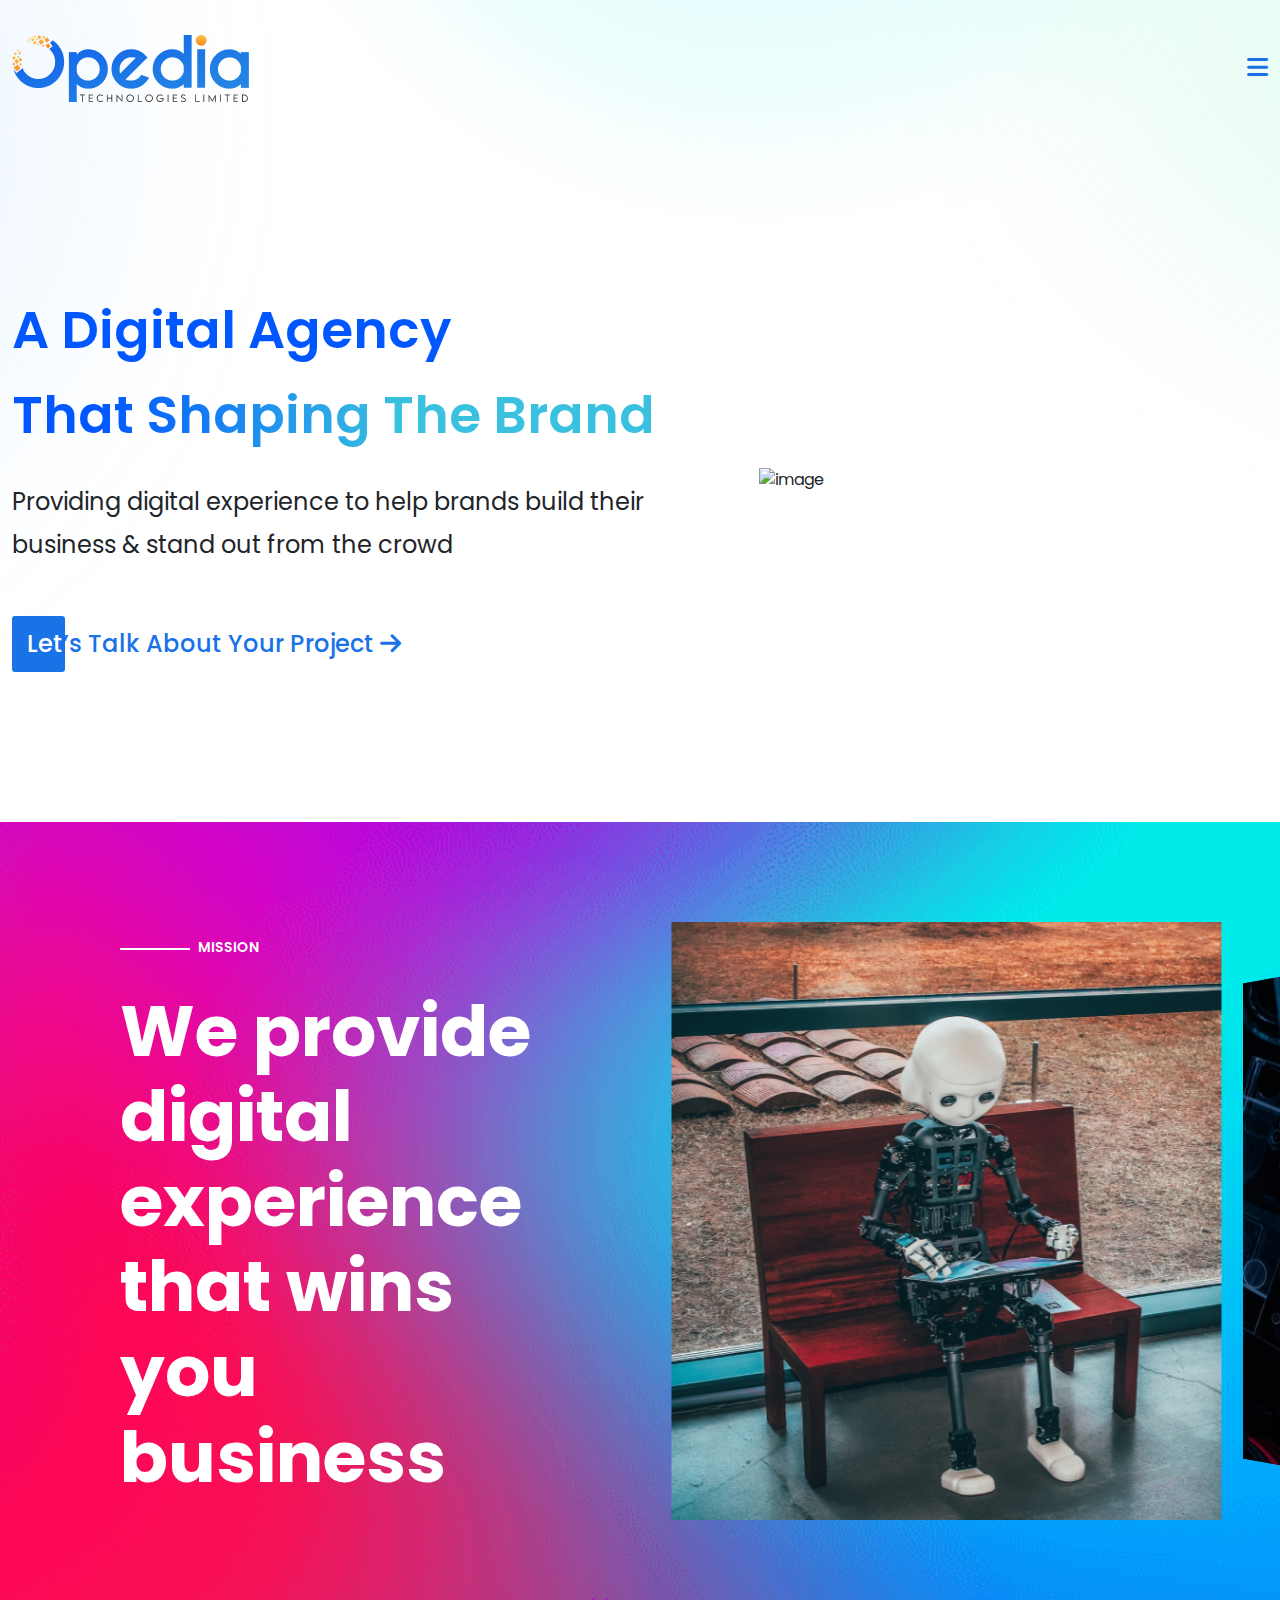
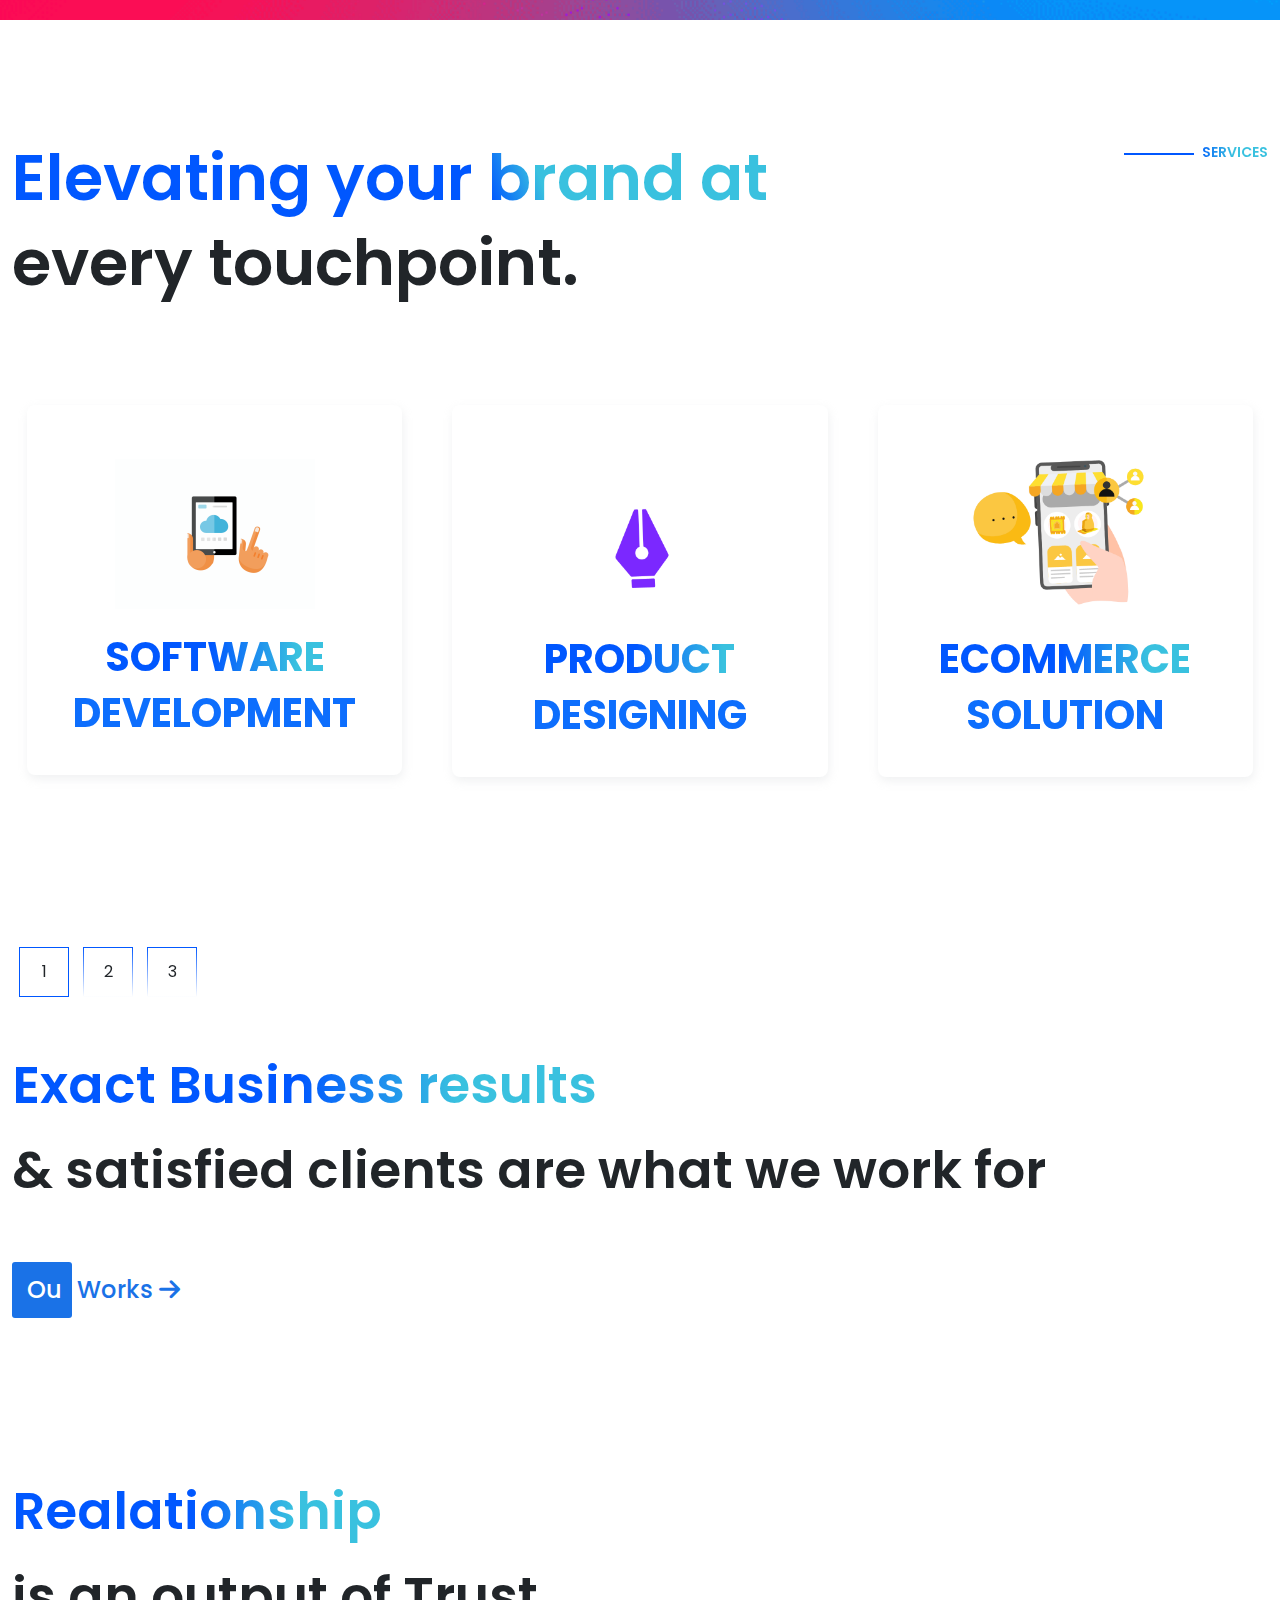
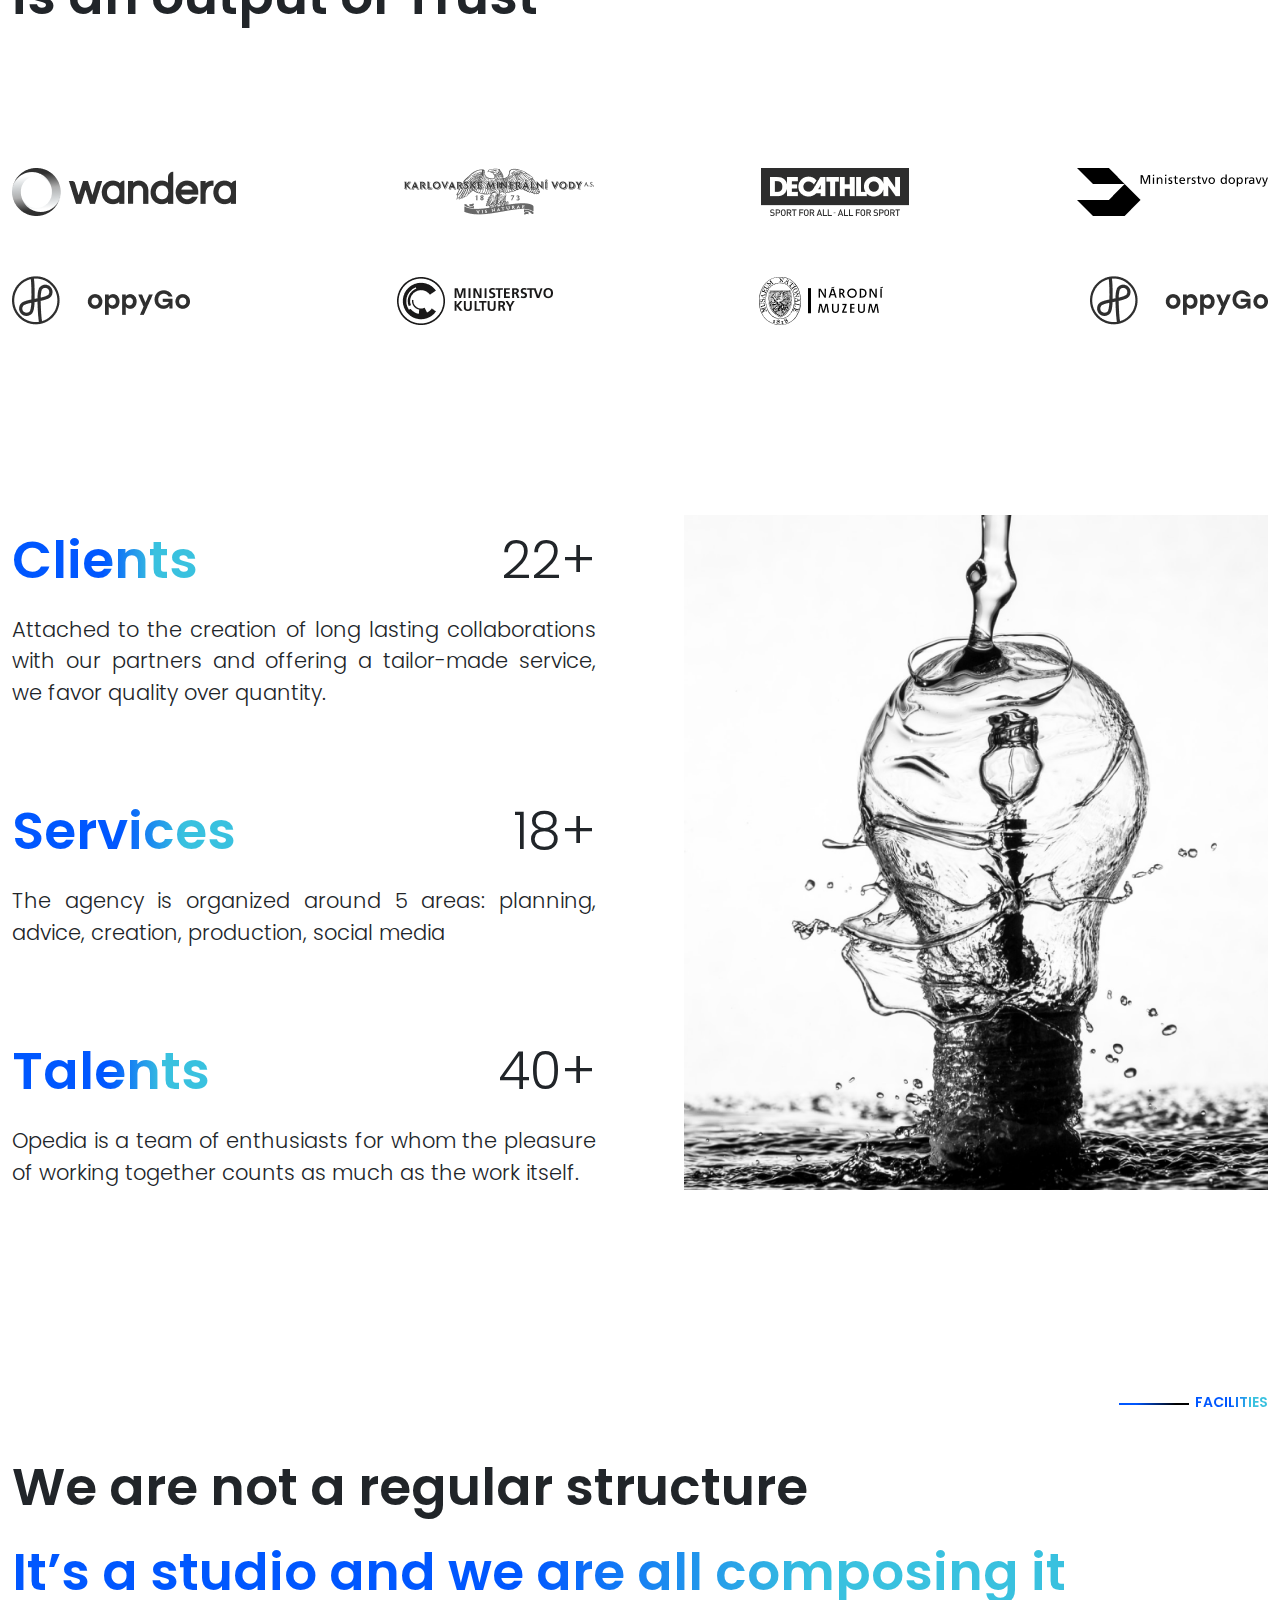
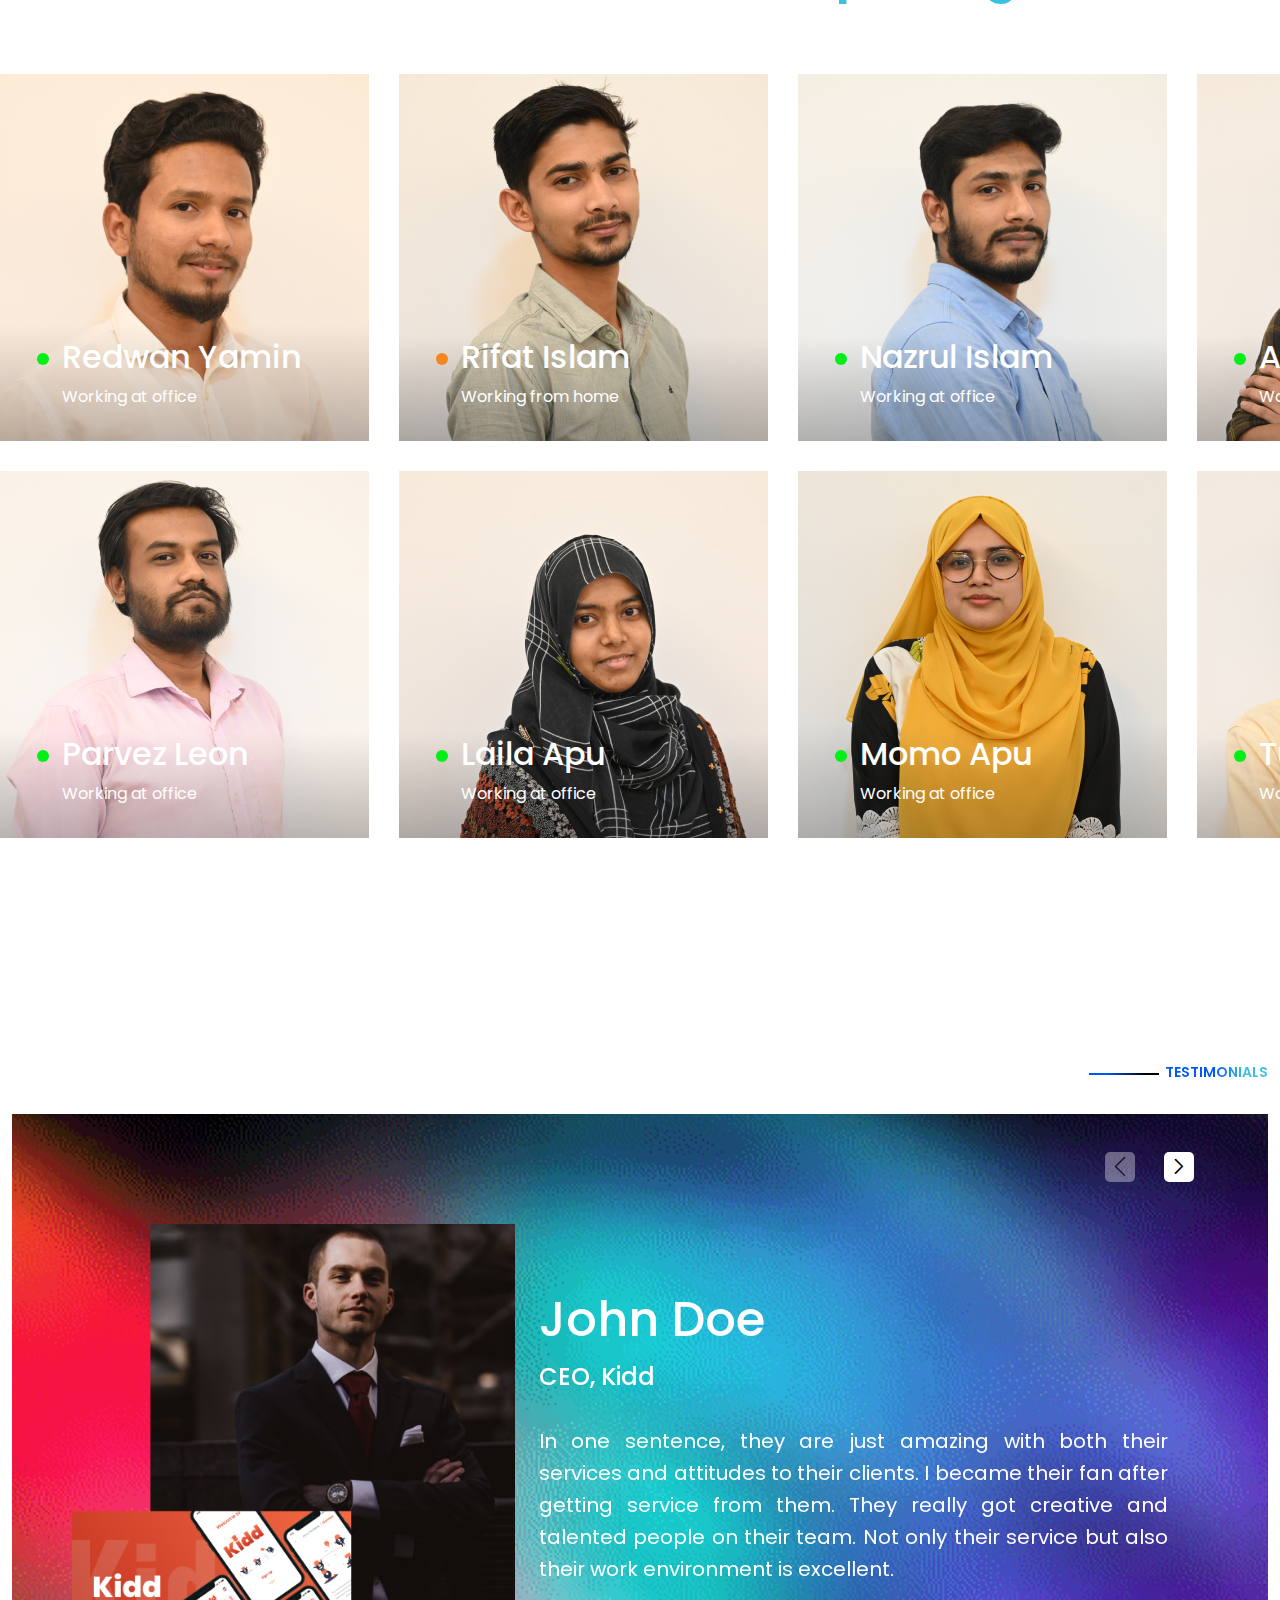
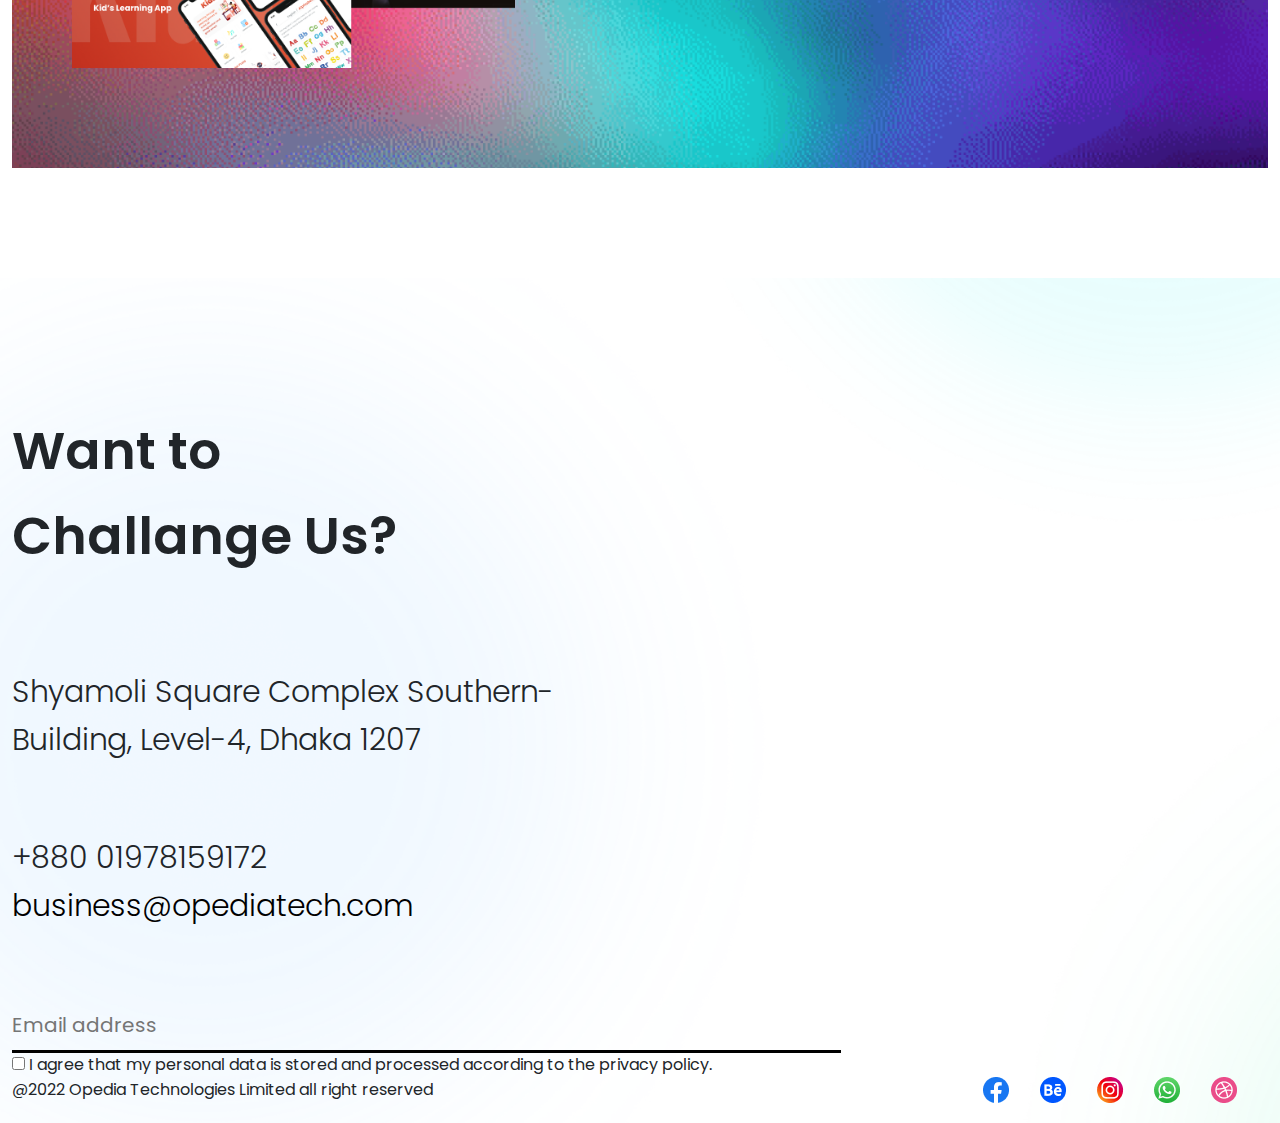
==== commit 5358f501: "final upload" ====
--- a/index.html
+++ b/index.html
@@ -176,6 +176,20 @@
     </div> 
     <!-- banner and hero section -->
 
+    <!-- submenu section start here -->
+    <div class="submenu__top ">
+        <div class="submenu__section">
+            <div class="submenu__inner">
+                <div class="submenu__icon common">
+                    <span></span>
+                    <span></span> 
+                    <span></span> 
+                </div>
+            </div>
+        </div>
+    </div>
+    <!-- submenu section end here -->
+
 
     <!-- mission section start here -->
     <div class="mission_section">
@@ -234,39 +248,49 @@
                 <div class="swiper serviceSwiper">
                     <div class="swiper-wrapper">
                         <div class="swiper-slide service_swiper_slider"> 
-                            <div class="service_item">
-                                <img src="assets/images/Service/a7faedfdb86d4d55f3c5429ab5d87046.gif" alt="image">
-                                <h2>SOFTWARE</h2>
-                                <h3>DEVELOPMENT</h3>
-                            </div>
+                            <a class="software__service__swiper" href="ope__serve.html">
+                                <div class="service_item">
+                                    <img src="assets/images/Service/a7faedfdb86d4d55f3c5429ab5d87046.gif" alt="image">
+                                    <h2>SOFTWARE</h2>
+                                    <h3>DEVELOPMENT</h3>
+                                </div>
+                            </a>
                         </div> 
                         <div class="swiper-slide service_swiper_slider"> 
-                            <div class="service_item">
-                                <img src="assets/images/Service/91881-design.gif" alt="image">
-                                <h2>PRODUCT</h2>
-                                <h3>DESIGNING</h3>
-                            </div>
+                            <a class="software__service__swiper" href="ope__serve.html">
+                                <div class="service_item">
+                                    <img src="assets/images/Service/91881-design.gif" alt="image">
+                                    <h2>PRODUCT</h2>
+                                    <h3>DESIGNING</h3>
+                                </div>
+                            </a>
                         </div>
                         <div class="swiper-slide service_swiper_slider"> 
-                            <div class="service_item">
-                                <img src="assets/images/Service/92617-ecommerce.gif" alt="image">
-                                <h2>ECOMMERCE</h2>
-                                <h3>SOLUTION</h3>
-                            </div>
+                            <a class="software__service__swiper" href="ope__serve.html">
+                                <div class="service_item">
+                                    <img src="assets/images/Service/92617-ecommerce.gif" alt="image">
+                                    <h2>ECOMMERCE</h2>
+                                    <h3>SOLUTION</h3>
+                                </div>
+                            </a>
                         </div>
                         <div class="swiper-slide service_swiper_slider"> 
-                            <div class="service_item">
-                                <img src="assets/images/Service/72679-search-engine-optimization.gif" alt="image">
-                                <h2>DIGITAL</h2>
-                                <h3>MARKETING</h3>
-                            </div>
+                            <a class="software__service__swiper" href="ope__serve.html">
+                                <div class="service_item">
+                                    <img src="assets/images/Service/72679-search-engine-optimization.gif" alt="image">
+                                    <h2>DIGITAL</h2>
+                                    <h3>MARKETING</h3>
+                                </div>
+                            </a>
                         </div>
                         <div class="swiper-slide service_swiper_slider"> 
-                            <div class="service_item">
-                                <img src="assets/images/Service/8170-file-printer.gif" alt="image">
-                                <h2>MULTIMEDIA</h2>
-                                <h3>& PRINTING</h3>
-                            </div>
+                            <a class="software__service__swiper" href="ope__service.html">
+                                <div class="service_item">
+                                    <img src="assets/images/Service/8170-file-printer.gif" alt="image">
+                                    <h2>MULTIMEDIA</h2>
+                                    <h3>& PRINTING</h3>
+                                </div>
+                            </a>
                         </div>
                     </div>
                 </div>
--- a/assets/css/style.css
+++ b/assets/css/style.css
@@ -242,7 +242,8 @@
 
 .hero__inner .title a,
  .service__work__inner .title a,
-  .kidd__inner .title a{
+  .kidd__inner .title a,
+   .web__inner a.service__page{
     position: relative;
     font-weight: 500;
     font-size: 24px;
@@ -259,7 +260,8 @@
 
 .hero__inner .title a::after,
  .service__work__inner .title a::after,
-  .kidd__inner .title a::after {
+  .kidd__inner .title a::after,
+   .web__inner a.service__page::after {
     position: absolute;
     content: "";
     height: 100%;
@@ -272,26 +274,31 @@
     border-radius: 3px;
 }
 
-.service__work__inner .title a::after {
+.service__work__inner .title a::after   {
     width: 33%;
 }
-.title a span{
+
+.web__inner a.service__page::after{
+  width: 28%;
+}
+
+.title a span,
+ .web__inner a.service__page span{
     color: #fff;
 }
 .hero__inner .title a:hover,
  .service__work__inner .title a:hover,
   .hero__inner .title a:hover::after,
-   .kidd__inner .title a:hover::after{
+   .kidd__inner .title a:hover::after,
+     .web__inner a.service__page:hover::after{
     color: #fff;
 }
 .hero__inner .title a:hover::after,
  .service__work__inner .title a:hover::after,
   .hero__inner .title a:hover::after,
-   .kidd__inner .title a:hover::after{
+   .kidd__inner .title a:hover::after,  .web__inner a.service__page:hover::after{
     width: 100%;
 }
-
-
 
 /* .giffy img {
     width: 100%;
@@ -302,6 +309,78 @@
 /* ======================================
 hero section end here
 ========================================= */
+
+
+/* =======================================
+        submenu section start here
+==========================================*/
+.submenu__top {
+  position: fixed;
+  width: 100%;
+  top: 93%;
+  left: 0;
+  z-index: 999;
+  transition: 0.6s;
+  display: none;
+}
+
+/* .submenu__top.show{
+  bottom: 30px;
+  top: 93%;
+  pointer-events: auto;
+} */
+
+.submenu__section {
+  padding: 34px 12px 30px;
+  background-color: #fff;
+  position: relative;
+  box-shadow: 4px -10px 10px rgb(0 0 3 / 4%);
+}
+
+.submenu__inner {
+  position: absolute;
+  left: 47%;
+  top: -36px;
+  cursor: pointer;
+}
+
+.submenu__icon {
+  background-color: #fff;
+  width: 70px;
+  height: 70px;
+  border-radius: 50%;
+  display: block;
+  padding: 17px;
+  box-shadow: 4px -10px 10px rgb(0 0 3 / 4%);
+}
+ 
+.submenu__inner .submenu__icon span {
+  background: linear-gradient(91.57deg, #0057FF 48.67%, #39C1DF 76.12%);
+  display: block;
+  margin-bottom: 10px;
+  height: 5px;
+  border-radius: 25%;
+  margin: 7px auto;
+
+}
+
+.submenu__inner .submenu__icon span:nth-child(1) {
+  width: 14px;
+}
+
+.submenu__inner .submenu__icon span:nth-child(2) {
+  width: 24px;
+}
+
+.submenu__inner .submenu__icon span:last-child {
+  width: 30px;
+}
+
+
+
+/* =======================================
+        submenu section end here
+==========================================*/
 
 
  
@@ -446,10 +525,15 @@
   .swiper-slide:nth-child(1) .service_item img{
     margin: 24px auto; 
   }
+
+  .service_inner a.software__service__swiper {
+    text-decoration: none;
+}
   
   .service_section {
     padding: 120px 0px 0px;
   }
+
   
   
   /* ===================================
@@ -754,7 +838,7 @@
   padding-top: 130px;
 }
 .challange__section {
-  margin: 110px 0;
+  margin-top: 110px;
 }
 
 .challange__section .our__info .address {
@@ -839,15 +923,6 @@
 }
  
 /* =====footer section end here */
-
-
-
-
-
-
-
-
-
 
 
 
@@ -1000,18 +1075,115 @@
 }
 
 .inspire__inner h1 span.stroke__white{
-      /* -webkit-text-fill-color: #000; */
-      /* -webkit-text-stroke-width: 2px; */
-      /* -webkit-text-stroke: 2px transparent; */
       -webkit-text-stroke-color: #fff;
 }
 
 .inspire__inner .inspire__img {
   text-align: right;
 }
+
 /* =====inspire section end here===== */
+
+
+/* =====achievement section start here===== */
+.achievement__section {
+  margin: 100px 0;
+}
+
+.achievement__content{
+  background-image: linear-gradient(rgb(255 255 255 / 70%),rgb(255 255 255 / 94%)),url(../image/banner/achievement__bg.png);
+  background-position: center;
+  background-size: cover;
+  background-repeat: no-repeat;
+}
+
+.achievement__inner .title h1 {
+  color: #595959;
+  text-align: center;
+}
+
+.achievement__content .content p,
+ .approach__content p,
+ .ethic__prac .content .para p {
+  font-weight: 500;
+  font-size: 20px;
+  line-height: 30px;
+  text-align: justify;
+  color: #3F3F3F;
+  margin: 0;
+}
+
+.achievement__content .content p:first-child,
+ .approach__content p,
+  .ethic__prac .content .para p:first-child{
+  margin-bottom: 2rem;
+}
+
+.achievement__content {
+  padding: 64px 0 64px 32px;
+  margin-top: 32px;
+}
+
+.achievement__content .image__section img {
+  width: 100%;
+}
+/* =====achievement section start here===== */
+
+/* =====approach section start here===== */
+.approach__section{
+  background-image: url(../image/banner/approach__bg.png);
+  background-position: center;
+  background-size: cover;
+  background-repeat: no-repeat;
+  padding: 48px 0 55px;
+}
+
+.approach__content p{
+  color: #fff;
+}
+
+.approach__inner .show__once {
+  display: none;
+}
+
+
+/* =====approach section end here===== */
+
+/* =====ethical section start here===== */
+.ethical__inner {
+  padding: 100px 0;
+}
+
+.ethical__inner .ethics {
+  margin-bottom: 100px;
+}
+
+.ethic__prac .content h1 {
+  margin-bottom: 40px;
+}
+
+.ethic__prac .content h1.last-child {
+  margin: 20px 0;
+}
+
+.ethic__prac > .content > .para {
+  margin-bottom: 20px;
+}
+
+.ethic__prac .content h1 span {
+  font-weight: 700;
+  font-size: 40px;
+}
+
+.ethical__inner .image__section img {
+  width: 100%;
+}
+
+
+
+/* =====ethical section end here===== */
 /* ===========================================
-          service page start here
+          service page end here
 ==============================================*/
 
 
@@ -1028,13 +1200,14 @@
   padding-bottom: 200px;
 }
 
-.container-fluid {
-  max-width: 1444px;
+.container {
+  max-width: 1555px;
   margin: auto;
 }
 
 .image__section.for__blog {
   overflow: hidden;
+  cursor: pointer;
 }
 
 .blog__inner .image__section.clip__path img {
@@ -1061,7 +1234,9 @@
 .image__section__outer .content h4 {
   font-weight: 500;
   font-size: 32px;
-  line-height: 48px;color: #3F3F3F;
+  line-height: 48px;
+  color: #3F3F3F;
+  cursor: pointer;
 }
 
 .giffy img {
@@ -1083,6 +1258,60 @@
 ================================================*/
 
 /* ========advantege section start here======== */
+
+
+
+/* DH  */
+
+
+.title.hide__once h1 {color: #fff;}
+
+
+.accordian-item h3 {font-family: 'Poppins';
+font-style: normal;
+font-weight: 500;
+font-size: 32px;
+line-height: 48px;color: rgba(255, 255, 255, 1);}
+
+.accordian-custom h3 span {height: 48px;width: 48px;border: 1px solid #Fff;display: inline-block;text-align: center;border-radius: 50%;font-size: 18px;margin-right: 40px;}
+
+.title.hide__once {margin-bottom: 80px;}
+.accordian-custom1 h3 span {height: 48px;width: 48px;border: 1px solid #Fff;display: inline-block;text-align: center;border-radius: 50%;font-size: 18px;margin-right: 40px;}
+.accordian-details p {
+    font-family: 'Poppins';
+    font-style: normal;
+    font-weight: 400;
+    font-size: 22px;
+    line-height: 30px;
+    color: #FFFFFF;
+    padding-left: 96px;
+    margin-top: 17px;
+}
+
+
+.advantage__section .career {font-family: 'Poppins';
+    font-style: normal;
+    font-weight: 700;
+    font-size: 400px;
+    line-height: 600px;
+    text-align: center;
+    color: #FFFFFF;
+    opacity: 0.3;position: absolute;top: -152px;right: 0;}
+    
+    .advantage__section .career2 {font-family: 'Poppins';
+        font-style: normal;
+        font-weight: 700;
+        font-size: 400px;
+        line-height: 600px;
+        text-align: center;
+        color: #FFFFFF;
+        opacity: 0.3;
+        position: absolute;
+        left: 0;bottom: -157px;}
+/* DH  */
+
+
+
 
 .advantage__inner .title.show__once h1,
   .inspire__inner .title.show__once h1{
@@ -1092,105 +1321,22 @@
     text-align: center;
     color: #fff;
 }
-
-/* ----accordion----- */
-.accordion{
-    text-align: -webkit-center;
-}
-
-.accrodion__one .accordion__display__one h3,
- .accrodion__two .accordion__display__two h3,
-  .accrodion__three .accordion__display__three h3,
-   .accrodion__four .accordion__display__four h3,
-    .accrodion__five .accordion__display__five h3 {
-    font-size: 20px;
-}
-
-
-.inspire__inner .accrodion__one .accordion__display__one h3,
- .inspire__inner .accrodion__two .accordion__display__two h3,
-  .inspire__inner .accrodion__three .accordion__display__three h3,
-   .inspire__inner .accrodion__four .accordion__display__four h3,
-    .inspire__inner .accrodion__five .accordion__display__five h3 {
-    font-size: 40px;
-    font-weight: 500;
-}
-
-.accrodion__one .accordion__display__one h3 span,
- .accrodion__two .accordion__display__two h3 span,
-  .accrodion__three .accordion__display__three h3 span,
-   .accrodion__four .accordion__display__four h3 span,
-    .accrodion__five .accordion__display__five h3 span {
-    background-color: transparent;
-    padding: 10px;
-    display: inline-block;
-    border-radius: 50%;
-    width: 45px;
-    border: 2px solid #fff;
-    margin-right: 10px;
-    text-align: center;
-}
-
-.advantage__inner .text__part .title h1,
- .advantage__inner .text__part .accordion__display__one h3,
-  .advantage__inner .text__part .accordion__display__two h3,
-   .advantage__inner .text__part .accordion__display__three h3,
-    .advantage__inner .text__part .accordion__display__four h3,
-     .advantage__inner .text__part .accordion__display__five h3,
-      .advantage__inner .text__part .accordion__hidden__one p,
-       .advantage__inner .text__part .accordion__hidden__two p,
-        .advantage__inner .text__part .accordion__hidden__three p,
-         .advantage__inner .text__part .accordion__hidden__four p,
-          .advantage__inner .text__part .accordion__hidden__five p
-           {
-    color: #fff;
-}
-
-.accrodion__one,
- .accrodion__two,
-  .accrodion__three,
-   .accrodion__four, 
-    .accrodion__five
-    {
-    padding: 20px;
-    margin: 30px 0;
-}
-
-.accordion__hidden__one,
- .accordion__hidden__two,
-  .accordion__hidden__three,
-   .accordion__hidden__four,
-    .accordion__hidden__five
-    {
-    display: none;
-}
-
-.accordion__hidden__one p,
- .accordion__hidden__two p,
-  .accordion__hidden__three p,
-    .accrodion__hidden__four p,
-     .accrodion__hidden__five p
-  {
-    font-size: 18px;
-    color: #fff;
-    margin-top: 20px;
-    text-align: justify;
-}
-
-.accordion__display__one,
- .accordion__display__two,
-  .accordion__display__three,
-    .accordion__display__four,
-     .accordion__display__five
-   {
-    cursor: pointer;
-    position: relative;
-    font-weight: bold;
-    justify-content: space-between;
-    align-items: center;
-    text-align: left;
-}
-/* ----accordion end----- */
+ 
+
+/* dh */
+#accordian_details_one{
+  opacity: 0;
+}
+.accordian-details{
+  opacity: 0;
+}
+
+.advantage__section {
+  padding: 170px 0 120px;
+  position: relative;
+  overflow: hidden;
+}
+/* dh */
 
 .advantage__inner .image__part {
     display: flex;
@@ -1205,6 +1351,9 @@
     margin: 20px 0 137px 0;
 }
 
+.hero__section.career_hero {
+  padding: 35px 0px 145px !important;
+}
 /* ========advantege section end here======== */
 
 .title.career__page a::after {
@@ -1213,6 +1362,9 @@
 
 .joboffer__section {
     margin: 200px 0px;
+}
+.joboffer__section .descript {
+  padding-right: 50px;
 }
 
 .joboffer__inner .content__disk {
@@ -1236,8 +1388,12 @@
     text-align: justify;
 }
 
+.joboffer__inner .image__section img {
+  width: 100%;
+}
+
 .ouroffer__section { 
-    margin: 200px;
+    margin: 200px 0px;
 }
 
 .ouroffer__inner .facilities__quate {
@@ -1299,7 +1455,7 @@
   position: absolute;
   content: "";
   height: 100%;
-  width: 15%;
+  width: 22%;
   left: 0;
   bottom: 0;
   z-index: -1;
@@ -1454,6 +1610,22 @@
             agency page start here
 ===============================================*/
 
+/* =====era section start here===== */
+/* Image animation */
+.image-animation {
+  position: relative;
+  margin-bottom: 78%;
+}
+
+.image-animation img {
+  position: absolute;
+  left: 50%;
+  transform: translate(-50%);
+}
+/* =====era section start here===== */
+
+
+
 /* =====gallery section start here===== */
 .gallery__section{
   background-image: url(../image/banner/group__frame.png);
@@ -1484,6 +1656,7 @@
 /* =====gallery section end here===== */
 
 /* =====agency story section start here===== */
+
 
 .timeline {
   position: relative;
@@ -1507,9 +1680,9 @@
   z-index: 5;
 }
 
-.timeline li {
-  padding: 7em 0;
-}
+  .timeline li {
+      padding-bottom: 100px;
+  }
 
 .timeline li:after {
   content: "";
@@ -1556,22 +1729,12 @@
   -webkit-text-fill-color: transparent;
 }
 
-/* .direction-l .flag {
-  -webkit-box-shadow: -1px 1px 1px rgba(0,0,0,0.15), 0 0 1px rgba(0,0,0,0.15);
-  -moz-box-shadow: -1px 1px 1px rgba(0,0,0,0.15), 0 0 1px rgba(0,0,0,0.15);
-  box-shadow: -1px 1px 1px rgba(0,0,0,0.15), 0 0 1px rgba(0,0,0,0.15);
-}
-
-.direction-r .flag {
-  -webkit-box-shadow: 1px 1px 1px rgba(0,0,0,0.15), 0 0 1px rgba(0,0,0,0.15);
-  -moz-box-shadow: 1px 1px 1px rgba(0,0,0,0.15), 0 0 1px rgba(0,0,0,0.15);
-  box-shadow: 1px 1px 1px rgba(0,0,0,0.15), 0 0 1px rgba(0,0,0,0.15);
-} */
+
 
 .direction-l .flag:before, .direction-r .flag:before {
   position: absolute;
   top: 100%;
-  right: -89px;
+  right: -92px;
   content: ' ';
   display: block;
   width: 70px;
@@ -1585,11 +1748,6 @@
   z-index: 10;
 }
 
-.timeline__section .image__section img,
- .timeline__section .content__section img {
-  width: 100%;
-}
-
 .direction-r .flag:before{
   border-bottom: 0;
   border-left: 0;
@@ -1598,36 +1756,9 @@
 }
 
 .direction-r .flag:before {
-  left: -89px;
-}
-
-/* .direction-l .flag:after {
-  content: "";
-  position: absolute;
-  left: 100%;
-  top: 50%;
-  height: 0;
-  width: 0;
-  margin-top: -8px;
-  border: solid transparent;
-  border-left-color: red;
-  border-width: 8px;
-  pointer-events: none;
-}
- */
-/* .direction-r .flag:after {
-  content: "";
-  position: absolute;
-  right: 100%;
-  top: 50%;
-  height: 0;
-  width: 0;
-  margin-top: -8px;
-  border: solid transparent;
-  border-right-color: red;
-  border-width: 8px;
-  pointer-events: none;
-} */
+  left: -91px;
+}
+
 
 .time-wrapper {
   display: inline;
@@ -1775,6 +1906,124 @@
   width: 100%;
 }
 
+
+
+
+
+
+@media screen and (max-width: 1499px){
+  .direction-l {
+      max-width: 654px;
+  }
+  .direction-r {
+      max-width: 654px;
+  }
+}
+
+@media screen and (max-width: 1399px) {
+  .timeline__section .content__section .para i.fa-solid.fa-angle-down {
+      left: 49%;
+  }
+
+  @media screen and (max-width: 1199px) {
+      .timeline__section .content__section .para i.fa-solid.fa-angle-down {
+          left: 48.8%;
+      }
+  }
+  @media screen and (max-width: 1023px) {
+    .direction-l .flag:before, .direction-r .flag:before{
+      display: none;
+    }
+  }
+  @media screen and (max-width: 991px) {
+      .timeline__section .content__section .para i.fa-solid.fa-angle-down {
+          left: 48.5%;
+      }
+  }
+  @media screen and (max-width: 767px) {
+      .timeline__section::after,
+       .timeline__section .content__section .para i.fa-solid.fa-angle-down{
+          display: none;
+      }
+
+      .timeline__section{
+          margin-bottom: 50px;
+      }
+
+      .timeline__section .image__section,
+       .timeline__section .content__section {
+          padding: 20px;
+          box-shadow: 0 0 35px 5px rgb(156 156 156 / 10%);
+      }
+  }
+}
+
+
+@media screen and (max-width: 1199px) {
+  .direction-r {
+      max-width: 481px;
+  }
+  .direction-r .flag:before {
+      left: -29px;
+  }
+  .direction-l {
+      max-width: 497px;
+  }
+  .kidd__title .quate span, .kidd__inner .first__child .quate span, .era__section .quate.title__quate span, .direction-l .quate.title__quate span {
+      padding: 0px 100px 0px 90px;
+  }
+  .era__inner .quate.title__quate {
+      margin-top: 97px;
+  }
+
+  .kidd__title .quate.title__quate span::after, .era__section .quate.title__quate span::after {
+      left: 54%;
+  }
+  h1, h1 span {
+      text-align: center;
+  }
+
+
+}
+
+
+@media screen and (max-width:991px) {
+  .direction-l {
+      max-width: 100%;
+      text-align: left;
+  }
+
+  .kidd__title .quate span, .kidd__inner .first__child .quate span, .era__section .quate.title__quate span, .direction-l .quate.title__quate span {
+      padding: 0px 98px 0px 43px;
+  }
+
+  .kidd__inner .first__child .quate span::after, .direction-l .quate.title__quate span::after {
+      left: 50%;
+  }
+  .direction-l .flag:before, .direction-r .flag:before {
+      display: none;
+  }
+  .timeline:before {
+      display: none;
+  }
+
+  ul.timeline img {
+      margin-top: 60px;
+  }
+
+  .direction-r {
+      max-width: 100%;
+  }
+
+  .era_section_image img {
+      width: 100%;
+  }
+ 
+}
+
+
+
+
 /* =====agency story section end here===== */
 
 
@@ -1786,6 +2035,10 @@
 
 .timeline__section{
   position: relative;
+}
+
+.menory__inner .image__section img{
+  width: 100%;
 }
 
 .timeline__section::after {
@@ -1861,4 +2114,214 @@
 
 /* ============================================
           agency page end here
-===============================================*/+===============================================*/
+
+
+
+
+
+
+
+
+
+
+
+
+
+/* ===============================================
+        ope serve page start here
+==================================================*/
+.banner__footer .list {
+  color: #2B2B2B;
+  font-weight: 500;
+  font-size: 16px;
+  line-height: 24px;
+}
+  
+.banner__footer .list a {
+    color: #2B2B2B;
+    text-decoration: none;
+  }
+  
+.banner__footer .list span.coloradd {
+    background: linear-gradient(91.57deg, #0057FF 48.67%, #39C1DF 76.12%);
+  -webkit-background-clip: text;
+  -webkit-text-fill-color: transparent;}
+
+.web__design {
+  padding: 83px 0;
+}
+
+.web__inner .image__section img{
+  width: 100%;
+}
+
+.info .content p {
+  font-weight: 400;
+  font-size: 16px;
+  line-height: 24px;
+  text-align: justify;
+  color: #3F3F3F;
+  margin: 16px 0 48px;
+}
+
+.web__inner .title {
+  display: flex;
+  justify-content: space-between;
+  align-items: center;
+}
+
+.information ul {
+  padding: 0;
+  margin: 0;
+}
+
+.information ul li {
+  font-weight: 500;
+  font-size: 20px;
+  margin-bottom: 20px;
+  list-style: none;
+  display: flex;
+  flex-wrap: wrap;
+}
+
+.information ul li span.first-child {
+  width: 250px;
+}
+
+.information ul li span.last-child {
+  width: calc(100% - 250px);
+}
+
+.information p.opedee {font-weight: 500;
+  font-size: 24px;
+  line-height: 36px;
+  text-align: justify;
+  color: #3F3F3F;
+  margin: 40px 0 48px;
+}
+  
+  .information p.opedee span {
+    background: linear-gradient(91.57deg, #0057FF 48.67%, #39C1DF 76.12%);
+    -webkit-background-clip: text;
+    -webkit-text-fill-color: transparent;
+  }
+
+.dive__quate {
+  display: flex;
+  justify-content: space-between;
+  align-items: center;
+}
+
+.dive__quate .quate.service_quate {
+  margin: 0;
+}
+
+/* =====web development section start here===== */
+.information.web__dev ul li {
+  text-align: right;
+}
+/* =====web development section end here===== */
+
+/* ===============================================
+        ope serve page end here
+==================================================*/
+
+
+/* modal start here for blog page */
+
+button.close span {
+  font-size: 40px;
+  outline: none;
+  border: none;
+}
+
+button.close {
+  cursor: pointer;
+  border: none;
+  background-color: #fff;
+}
+
+.modal-dialog {
+  background: #fff !important;
+  max-width: 62% !important;
+  margin-right: auto !important;
+  margin-left: auto !important;
+  /* padding: 64px !important; */
+  position: relative;
+  width: auto;
+  pointer-events: none;
+}
+
+.modal-box{
+  background-color: rgb(255, 255, 255);
+  padding: 64px;
+}
+
+
+.modal-img {
+  width: 100%;
+}
+
+.model-date {
+  font-weight: 500;
+  font-size: 24px !important;
+  color: #3F3F3F !important;
+  margin-top: 24px !important;
+}
+
+/* .model-title {
+  font-style: normal;
+  font-weight: 800;
+  font-size: 40px;
+  color: #3F3F3F;
+} */
+
+.model-dis {
+
+  font-style: normal;
+  font-weight: 400;
+  font-size: 22px;
+  text-align: justify;
+  color: #000000;
+  margin-top: 24px;
+}
+
+@media screen and (max-width: 767px){
+  .modal-dialog {
+    max-width: 85% !important;
+}
+
+.modal-box {
+  padding: 34px;
+}
+
+.modal-box .model-title {
+  font-size: 39px;
+}
+}
+
+@media screen and (max-width: 576px) {
+  .modal-box .model-title {
+    font-size: 27px;
+}
+}
+
+@media screen and (max-width: 424px) {
+  .modal-box .model-title {
+    font-size: 22px;
+}
+}
+
+@media screen and (max-width: 374px) {
+  button.close span {
+    font-size: 28px;
+}
+}
+
+@media screen and (max-width: 320px) {
+  .modal-box .model-title {
+    font-size: 19px;
+}
+}
+/* modal end here for blog page */
--- a/assets/css/responsive.css
+++ b/assets/css/responsive.css
@@ -1,89 +1,78 @@
-/* =======responsive start here====== */
-
-
 @media screen and (min-width: 1400px) {
-    .mission_section {
-        padding: 190px 0px 190px 288px;
-    }
-  }
-
-
-  @media screen and (max-width: 1499px) {
-      .footer_image img {
-          width: 400px;
-      }
-  }
-
-
+.mission_section {
+    padding: 190px 0px 190px 288px;
+}
+}
+
+@media screen and (max-width: 1499px) {
+.footer_image img {
+    width: 400px;
+}
+}
 
 @media screen and (max-width: 1399px) {
+.hero__section {
+    padding: 150px 0;
+}
+
+h1, h1 span{
+    font-weight: 600;
+    font-size: 52px;
+    line-height: 85px;
+}
+
+.hero__section .hero__inner span.title__span {
+    font-size: 24px;
+    line-height: 43px;
+}
+
+.mission_section {
+    padding: 100px 0px 100px 120px;
+}
+
+.service_item h2, h3 {
+    font-size: 40px;
+    font-weight: 700;
+}
+
+.service__work__section {
+    margin: 150px 0;
+}
+
+.owl-theme .owl-dots .owl-dot.active span, .owl-theme .owl-dots .owl-dot:hover span {
+    height: 50px;
+    width: 50px;
+}
+
+.owl-theme .owl-dots .owl-dot span {
+    height: 50px;
+    width: 50px;
+}
+.swiper-button-prev {
+    left: 87%;
+}
+   
+.ouroffer__inner .offer__banner .title h1,  .ouroffer__inner .offer__banner .title h1 a{
+    font-size: 49px;
+}
+
+.image__part img {
+    width: 50%;
+}
+
+.gallery__inner .title h1{
+    font-size: 40px;
+}
+
+.gallery__inner .title h4 {
+    font-size: 29px;
+}
+}
+
+@media screen and (max-width: 1199px) {
     
-    /* hannan */
-    .hero__section {
-        padding: 150px 0;
-    }
-
-    h1, h1 span{
-        font-weight: 600;
-        font-size: 52px;
-        line-height: 85px;
-    }
-
-    .hero__section .hero__inner span.title__span {
-        font-size: 24px;
-        line-height: 43px;
-    }
-    /* =============== */
-    .mission_section {
-        padding: 100px 0px 100px 120px;
-    }
-
-    .service_item h2, h3 {
-        font-size: 40px;
-        font-weight: 700;
-    }
-    /* ===================== */
-    .service__work__section {
-        margin: 150px 0;
-    }
-
-    .owl-theme .owl-dots .owl-dot.active span, .owl-theme .owl-dots .owl-dot:hover span {
-        height: 50px;
-        width: 50px;
-    }
-
-    .owl-theme .owl-dots .owl-dot span {
-        height: 50px;
-        width: 50px;
-    }
-    .swiper-button-prev {
-        left: 87%;
-    }
-    /* hannan */
-
-
-   
-    .ouroffer__inner .offer__banner .title h1,  .ouroffer__inner .offer__banner .title h1 a{
-        font-size: 49px;
-    }
-
-    .image__part img {
-        width: 50%;
-    }
-
-    .gallery__inner .title h1{
-    font-size: 40px;
-}
-
-    .gallery__inner .title h4 {
-        font-size: 29px;
-    }
-}
-
-@media screen and (max-width: 1199px) {
-
-
-/* hannan */
+
+
 .hero__section {
     padding: 120px 0;
 }
@@ -103,7 +92,6 @@
     line-height: 26px;
 }
 
-/* ============================== */
 .mission_content_section .mission_content h2 {
     font-size: 60px;
     margin-bottom: 45px;
@@ -119,7 +107,6 @@
 .service_header_left h2, .service_header_left h3 {
     font-size: 46px;
 }
-/* ============================== */
 
 .client__inner .client__logo {
     padding-top: 100px;
@@ -158,61 +145,84 @@
 .footer_image img {
     width: 100%;
 }
-/* hannan */
-
-
-
-
-
-
-    .joboffer__inner .descript .content h4 {
-        margin: 0 0 30px 0;
-        font-size: 36px;
-        line-height: 54px;
-    }
-
-    .joboffer__inner .descript .content p {
-        font-size: 23px;
-        line-height: 36px;
-    }
-
-    .ouroffer__inner .offer__banner .title h1,
-     .ouroffer__inner .offer__banner .title h1 a {
-        font-size: 34px;
-        line-height: 42px;
-    }
-
-    .ouroffer__inner .offer__banner h1 a {
-        padding: 12px;
-    }
-
-    .ouroffer__inner .title h4 {
-        font-weight: 500;
-        font-size: 42px;
-        line-height: 72px;
-        margin: 40px 0 70px;
-    }
-
-    .ouroffer__inner .opportunities .content h4 {
-        font-size: 26px;
-        line-height: 54px;
-    }
-
-    .ouroffer__inner .opportunities .content p {
-        margin: 40px 0 60px 0;
-        line-height: 34px;
-    }
-
-    .inspire__section {
-        padding: 80px 0;
-    }
-
-    .direction-l .flag:before, .direction-r .flag:before {
-        top: 200%;
-        right: -13px;
-        width: 20px;
-        height: 20px;
-    }
+
+.joboffer__inner .descript .content h4 {
+    margin: 0 0 30px 0;
+    font-size: 36px;
+    line-height: 54px;
+}
+
+.joboffer__inner .descript .content p {
+    font-size: 23px;
+    line-height: 36px;
+}
+
+.ouroffer__inner .offer__banner .title h1,
+    .ouroffer__inner .offer__banner .title h1 a {
+    font-size: 34px;
+    line-height: 42px;
+}
+
+.ouroffer__inner .offer__banner h1 a {
+    padding: 12px;
+}
+
+.ouroffer__inner .title h4 {
+    font-weight: 500;
+    font-size: 42px;
+    line-height: 72px;
+    margin: 40px 0 70px;
+}
+
+.ouroffer__inner .opportunities .content h4 {
+    font-size: 26px;
+    line-height: 54px;
+}
+
+.ouroffer__inner .opportunities .content p {
+    margin: 40px 0 60px 0;
+    line-height: 34px;
+}
+
+.inspire__section {
+    padding: 80px 0;
+}
+
+.approach__inner .hide__once {
+    display: none;
+}
+
+.approach__inner .show__once {
+    display: block;
+  }
+  
+  .approach__inner .show__once h1 {
+    margin: 20px 0;
+  }
+
+.achievement__content {
+    padding: 64px 0 64px 20px;
+}
+
+.direction-l .flag:before, .direction-r .flag:before {
+    top: 200%;
+    right: -13px;
+    width: 20px;
+    height: 20px;
+}
+
+.menu > ul > li a {
+    font-size: 40px;
+}
+
+.open {
+    overflow-y: scroll;
+}
+
+.agency__story__section {
+    margin-top: 200px;
+}
+
 }
 
 @media screen and (max-width: 1023px) {
@@ -223,8 +233,6 @@
 
 @media screen and (max-width: 991PX) {
 
-    
-/* hannan */
 .hero__section {
     padding: 110px 0;
 }
@@ -244,18 +252,16 @@
     line-height: 18px;
 }
 
-/* ==================== */
 .mission_section {
     padding: 100px 0px 100px 20px;
 }
 .mission_content_section .mission_content h2 {
-  font-size: 40px;
+    font-size: 40px;
 }
 .mission_content_section {
-  padding-right: 10px;
-}
-
-/* ====================== */
+    padding-right: 10px;
+}
+
 
 .service__work__section {
     margin: 120px 0;
@@ -299,10 +305,14 @@
     line-height: 20px;
 }
 
-.challange__section,
+/* .challange__section, */
  .blog__section {
     margin: 140px 0;
 }
+
+.challange__section {
+    margin-top: 0;
+  }
 
 .challange__section .our__info .address {
     padding: 110px 0 70px;
@@ -353,131 +363,135 @@
 .testimonial_swiper_slider {
     height: 320px;
 }
-/* hannan */
-
-
-
-
-
-
-    .image__section__outer .content h4 {
-        font-size: 24px;
+
+
+.image__section__outer .content h4 {
+    font-size: 24px;
+}
+
+.image__section__outer .content p {
+    margin: 30px 0;
+}
+
+.image__section__outer .content h4 {
+    font-size: 21px;
+}
+
+.blog__inner .title{
+    padding-bottom: 140px;
+}
+
+.joboffer__section .quate.facilities__quate.job__offer .rotate,
+    .offer__banner .quate.facilities__quate .rotate {
+    display: inline-block;
+    transform: rotate(90deg);
+    transform: none;
+}
+
+.joboffer__inner .content__disk {
+    margin: 77px 0;
+}
+
+.joboffer__inner .descript .content h4 {
+    margin: 0 0 25px 0;
+    font-size: 33px;
+    line-height: 45px;
+}
+
+.joboffer__inner .descript .content p {
+    font-weight: 400;
+    font-size: 17px;
+    line-height: 27px;
+}
+
+.ouroffer__inner .opportunities .content h4 {
+    font-size: 24px;
+    line-height: 35px;
+}
+
+.ouroffer__inner .opportunities .content p {
+    margin: 40px 0 60px 0;
+    line-height: 28px;
+    font-size: 16px;
+}
+
+.ouroffer__inner .title h4 {
+    font-weight: 500;
+    font-size: 38px;
+    line-height: 48px;
+    margin: 40px;
+}
+
+.ouroffer__inner .facilities__quate {
+    text-align: right;
+}
+
+
+.advantage__inner .title.show__once h1 {
+    display: block;
+}
+
+.advantage__inner .text__part .title.hide__once h1{
+    display: none;
+}
+
+.advantage__inner .image__part img:first-child,
+    .advantage__inner .image__part img:last-child {
+    margin: 0;
     }
 
-    .image__section__outer .content p {
-        margin: 30px 0;
+ 
+.gallery__inner .title {
+    bottom: 5%;
+}
+
+.gallery__inner .title h1 {
+    font-size: 31px;
+}
+
+.gallery__inner .title h4 {
+    font-size: 22px;
+    margin: 0;
+}
+
+.timeline:before {
+    left: 0;
+}
+
+.direction-l .flag:before,
+    .direction-r .flag:before {
+    right: 0;
+    width: 20px;
+    height: 20px;
+    left: -11px;
+    border-left: 0;
+    border-top: 4px solid blue;
+    border-bottom: 0;
+    border-right: 4px solid blue;
+}
+
+.menu {
+    width: 60%;
+    padding: 110px 70px;
+}
+
+.menu_footer_text h3 {
+    font-size: 28px;
+    font-weight: 400;
+}
+
+.footer__inner p {
+    margin-bottom: 30px;
+}
+
+}
+
+@media screen and (max-width: 767PX) {
+    .agency__story__section {
+        margin-top: 100px;
     }
-
-    .image__section__outer .content h4 {
-        font-size: 21px;
-    }
-
-    .blog__inner .title{
-        padding-bottom: 140px;
-    }
-
-    .joboffer__section .quate.facilities__quate.job__offer .rotate,
-     .offer__banner .quate.facilities__quate .rotate {
-        display: inline-block;
-        transform: rotate(90deg);
-        transform: none;
-    }
-
-    .joboffer__inner .content__disk {
-        margin: 77px 0;
-    }
-
-    .joboffer__inner .descript .content h4 {
-        margin: 0 0 25px 0;
-        font-size: 33px;
-        line-height: 45px;
-    }
-
-    .joboffer__inner .descript .content p {
-        font-weight: 400;
-        font-size: 17px;
-        line-height: 27px;
-    }
-
-    .ouroffer__inner .opportunities .content h4 {
-        font-size: 24px;
-        line-height: 35px;
-    }
-
-    .ouroffer__inner .opportunities .content p {
-        margin: 40px 0 60px 0;
-        line-height: 28px;
-        font-size: 16px;
-    }
-
-    .ouroffer__inner .title h4 {
-        font-weight: 500;
-        font-size: 38px;
-        line-height: 48px;
-        margin: 40px;
-    }
-
-    .ouroffer__inner .facilities__quate {
-        text-align: right;
-    }
-
-    
-    .advantage__inner .title.show__once h1 {
-        display: block;
-    }
-
-    .advantage__inner .text__part .title.hide__once h1{
-        display: none;
-    }
-
-    .advantage__inner .image__part img:first-child,
-     .advantage__inner .image__part img:last-child {
-        margin: 0;
-     }
-
-     .accordion__display__one, .accordion__display__two,
-      .accordion__display__three,
-       .accordion__display__four,
-        .accordion__display__five {
-        text-align: center;
-    }
-
-    .gallery__inner .title {
-        bottom: 5%;
-    }
-
-    .gallery__inner .title h1 {
-        font-size: 31px;
-    }
-
-    .gallery__inner .title h4 {
-        font-size: 22px;
-        margin: 0;
-    }
-
-    .timeline:before {
-        left: 0;
-    }
-
-    .direction-l .flag:before,
-     .direction-r .flag:before {
-        /* top: 200%; */
-        right: 0;
-        width: 20px;
-        height: 20px;
-        left: -11px;
-        border-left: 0;
-        border-top: 4px solid blue;
-        border-bottom: 0;
-        border-right: 4px solid blue;
-    }
-}
-
-@media screen and (max-width: 767PX) {
-
-/* hannan */
 .hero__section {
-    padding: 88px 0;
+    padding: 88px 0 0px;
 }
 
 h1, h1 span {
@@ -495,11 +509,9 @@
     padding-top: 60px;
 }
 
-/* ================== */
 .service_item h2, h3 {
     font-size: 26px;
 }
-/* =================== */
 
 .owl-theme .owl-dots .owl-dot.active span,
  .owl-theme .owl-dots .owl-dot:hover span {
@@ -577,64 +589,82 @@
 .testimonial_swiper_slider {
     height: 100%;
 }
-/* hannan */
-
-
-
-
-    .kidd__section {
-        margin: 88px 0;
-    }
-
-    .blog__inner .sm-hide {
-        display: none;
-    }
-
-    .image__section__outer .content h4 {
-        line-height: 34px;
-    }
-
-    .joboffer__inner .descript {
-        margin-bottom: 30px;
-    }
-
-    .ouroffer__inner .title h4 {
-        font-size: 34px;
-    }
-
-    .advantage__inner .image__part {
-        margin-bottom: 14px;
-    }
-
-    .inspire__inner .title.hide__once h1{
-        display: none;
-    }
-
-    .inspire__inner .title.show__once h1 {
-        display: block;
-    }
-
-    .inspire__inner .title h1.inspire__title {
-        padding-bottom: 80px;
-    }
-
-    .kidd__section .quate,
-     .era__section .quate {
-        display: none;
-    }
-
-    .gallery__inner .title h1 {
-        font-size: 23px;
-    }
-
-    .gallery__inner .title h4 {
-        font-size: 16px;
-    }
+
+.kidd__section {
+    margin: 88px 0;
+}
+
+.blog__inner .sm-hide {
+    display: none;
+}
+
+.image__section__outer .content h4 {
+    line-height: 34px;
+}
+
+.joboffer__inner .descript {
+    margin-bottom: 30px;
+}
+
+.ouroffer__inner .title h4 {
+    font-size: 34px;
+}
+
+.advantage__inner .image__part {
+    margin-bottom: 14px;
+}
+
+.inspire__inner .title.hide__once h1{
+    display: none;
+}
+
+.inspire__inner .title.show__once h1 {
+    display: block;
+}
+
+.inspire__inner .title h1.inspire__title {
+    padding-bottom: 0px;
+}
+
+.ethical__inner .ethics {
+    margin-bottom: 50px;
+}
+
+.achievement__content {
+    padding: 64px 0 64px;
+}
+
+.achievement__content .content {
+  padding: 0 20px;
+}
+
+.title.hide__once {
+    display: none;
+}
+.kidd__section .quate,
+    .era__section .quate {
+    display: none;
+}
+
+.gallery__inner .title h1 {
+    font-size: 23px;
+}
+
+.gallery__inner .title h4 {
+    font-size: 16px;
+}
+
+.menu {
+    width: 100%;
+}
+
+.web__inner img.header__logo, .dive__quate .quate.service_quate {
+    display: none;
+}
+
 }
 
 @media screen and (max-width: 575PX) {
-    
-/* hannan */
 h1, h1 span {
     font-size: 22px;
     line-height: 46px;
@@ -646,7 +676,14 @@
     margin: 23px 0 30px 0;
 }
 
-/* ===================== */
+.header .device__menu .menu__bar i.fa-solid.fa-bars {
+    display: none;
+}
+
+.header .device__menu {
+    justify-content: center;
+}
+
 .mission_section {
     padding: 100px 0px 100px 20px;
 }
@@ -660,7 +697,6 @@
 .service_header_left h2, .service_header_left h3 {
     font-size: 38px;
   }
-/* ================= */
 
 .service__work__section .title {
     margin-top: 10px;
@@ -755,79 +791,114 @@
 .blog__inner .content:last-child{
     margin-bottom: 0;
 }
-/* hannan */
-
-
-
-
-
-
-
-    .blog__inner .title{
-        padding-bottom: 100px;
-    }
-
-    .blog__inner .image__section.got__padd {
-        margin-top: 20px;
-    }
-
-    .blog__inner .image__section{
-        margin-top: 20px;
-    }
-
-    .image__section__outer .content p {
-        margin: 15px 0;
-    }
-
-    .blog__inner .content {
-        margin-bottom: 30px;
-    }
-
-    .blog__inner .content:last-child{
-        margin-bottom: 0;
-    }
-
-    .ouroffer__inner .opportunities .content p {
-        margin: 40px 0;
-        font-size: 20px;
-    }
-
-    .inspire__inner .accrodion__one .accordion__display__one h3,
-     .inspire__inner .accrodion__two .accordion__display__two h3,
-      .inspire__inner .accrodion__three .accordion__display__three h3,
-       .inspire__inner .accrodion__four .accordion__display__four h3,
-        .inspire__inner .accrodion__five .accordion__display__five h3 {
-        font-size: 27px;
-    }
-
-    .accrodion__one,
-     .accrodion__two,
-      .accrodion__three,
-       .accrodion__four,
-        .accrodion__five {
-        padding: 20px;
-        margin: 5px 0;
-    }
-
-    .inspire__inner .inspire__img {
-        text-align: center;
-    }
-
-    .android__kidd .title p {
-        font-size: 22px;
-        line-height: 50px;
-    }
-
-
-    .gallery__inner .title {
-        left: 33%;
-        transform: translate(-25%);
-    }
+
+.blog__inner .title{
+    padding-bottom: 100px;
+}
+
+.blog__inner .image__section.got__padd {
+    margin-top: 20px;
+}
+
+.blog__inner .image__section{
+    margin-top: 20px;
+}
+
+.image__section__outer .content p {
+    margin: 15px 0;
+}
+
+.blog__inner .content {
+    margin-bottom: 30px;
+}
+
+.blog__inner .content:last-child{
+    margin-bottom: 0;
+}
+
+.ouroffer__inner .opportunities .content p {
+    margin: 40px 0;
+    font-size: 20px;
+}
+
+.inspire__inner .accrodion__one .accordion__display__one h3,
+    .inspire__inner .accrodion__two .accordion__display__two h3,
+    .inspire__inner .accrodion__three .accordion__display__three h3,
+    .inspire__inner .accrodion__four .accordion__display__four h3,
+    .inspire__inner .accrodion__five .accordion__display__five h3 {
+    font-size: 27px;
+}
+
+.accrodion__one,
+    .accrodion__two,
+    .accrodion__three,
+    .accrodion__four,
+    .accrodion__five {
+    padding: 20px;
+    margin: 5px 0;
+}
+
+.inspire__inner .inspire__img {
+    text-align: start;
+    padding-left: 25px;
+}
+
+.ethic__prac .content h1 span {
+    font-size: 30px;
+}
+
+.android__kidd .title p {
+    font-size: 22px;
+    line-height: 50px;
+   
+}
+.accordion {
+    text-align: -webkit-center;
+    padding-left: 8px;
+}
+ 
+
+.gallery__inner .title {
+    left: 33%;
+    transform: translate(-25%);
+}
+
+.menu > ul > li a {
+    font-size: 30px;
+}
+
+.menu {
+    padding: 50px;
+}
+
+.submenu__inner {
+    left: 43%;
+}
+
+.submenu__top {
+    display: block;
+  }
+
+.footer_main_class {
+    margin-bottom: 90px;
+}
+.android__kidd {
+    text-align: center;
+}   
+.kidd__title {
+    display: block;
+}
+.era__inner .title 
+{
+    margin-top: 300px;
+}
+.image-animation {
+    padding: 0px 50px;
+}
+
 }
 
 @media screen and (max-width: 424PX) {
-
-/* hannan */
 h1, h1 span {
     font-size: 28px;
 }
@@ -843,7 +914,8 @@
     text-align: justify;
 }
 
-.challange__section .our__info .address h4, .challange__section .our__info .contact h4 {
+.challange__section .our__info .address h4,
+ .challange__section .our__info .contact h4 {
     font-size: 19px;
     line-height: 37px;
 }
@@ -861,100 +933,116 @@
 .blog__inner .title{
     padding-bottom: 68px;
 }
-/* hannan */
-
-
-
-
-   
-     .blog__section,
-      .joboffer__section,
-       .ouroffer__section
-    {
-        margin: 68px 0;
+
+    .blog__section,
+    .joboffer__section,
+    .ouroffer__section
+{
+    margin: 68px 0;
+}
+
+.blog__inner .title{
+    padding-bottom: 68px;
+}
+
+.joboffer__inner .descript .content h4 {
+    margin: 0 0 19px 0;
+    font-size: 30px;
+    line-height: 42px;
+    text-align: center;
+}
+
+.joboffer__inner .descript .content p {
+    line-height: 24px;
+}
+
+.joboffer__inner .descript .content h4 {
+    margin: 0 0 13px 0;
+}
+
+.accordion__display__one h3.font,
+    .accordion__display__two h3.font,
+    .accordion__display__three h3.font,
+    .accordion__display__four h3.font {
+    font-size: 14px !important;
+}
+
+.accrodion__one .accordion__display__one h3 span,
+    .accrodion__two .accordion__display__two h3 span,
+    .accrodion__three .accordion__display__three h3 span,
+    .accrodion__four .accordion__display__four h3 span {
+    padding: 7px;
+    width: 37px;
+}
+
+.accrodion__one,
+    .accrodion__two,
+    .accrodion__three,
+    .accrodion__four {
+    padding: 20px;
+    margin: 0;
+}
+
+.accordion__hidden__one p,
+    .accordion__hidden__two p,
+    .accordion__hidden__three p,
+    .accrodion__hidden__four p {
+    font-size: 14px;
+}
+
+.android__kidd .title p {
+    font-size: 22px;
+    line-height: 37px;
+}
+
+.gallery__inner .title {
+    left: 23%;
+    transform: translate(-17%);
+}
+
+.menu_footer_text h3 {
+    font-size: 22px;
+}
+
+.menu_footer_text h3 {
+    font-size: 22px;
+    font-weight: 400;
+}
+
+.menu_footer_socialIcon > ul{
+    padding: 0;
+}
+
+.information p.opedee {
+    font-size: 20px;
+}
+
+.information ul li span.first-child {
+    width: 190px;
+}
+
+.information ul li span.last-child {
+    width: calc(100% - 200px);
+}
+
+}
+
+@media screen and (max-width: 423px) {
+    .service_header_left h2, .service_header_left h3 {
+        font-size: 23px;
     }
-
-    .blog__inner .title{
-        padding-bottom: 68px;
-    }
-
-    .joboffer__inner .descript .content h4 {
-        margin: 0 0 19px 0;
-        font-size: 30px;
-        line-height: 42px;
-        text-align: center;
-    }
-
-    .joboffer__inner .descript .content p {
-        line-height: 24px;
-    }
-
-    .joboffer__inner .descript .content h4 {
-        margin: 0 0 13px 0;
-    }
-
-    .accordion__display__one h3.font,
-     .accordion__display__two h3.font,
-      .accordion__display__three h3.font,
-       .accordion__display__four h3.font {
-        font-size: 14px !important;
-    }
-
-    .accrodion__one .accordion__display__one h3 span,
-     .accrodion__two .accordion__display__two h3 span,
-      .accrodion__three .accordion__display__three h3 span,
-       .accrodion__four .accordion__display__four h3 span {
-        padding: 7px;
-        width: 37px;
-    }
-
-    .accrodion__one,
-     .accrodion__two,
-     .accrodion__three,
-     .accrodion__four {
-        padding: 20px;
-        margin: 0;
-    }
-
-    .accordion__hidden__one p,
-     .accordion__hidden__two p,
-     .accordion__hidden__three p,
-     .accrodion__hidden__four p {
-        font-size: 14px;
-    }
-
-    .android__kidd .title p {
-        font-size: 22px;
-        line-height: 37px;
-    }
-
-    .gallery__inner .title {
-        left: 23%;
-        transform: translate(-17%);
-    }
-}
-
-@media screen and (max-width: 423px) {
-    /* hannan */
-        .service_header_left h2, .service_header_left h3 {
-          font-size: 23px;
-        }
-    /* hannan */
-  }
+}
 
 @media screen and (max-width: 374PX) {
-    /* hannan */
-    .hero__section {
-        padding: 80px 0;
-    }
-    .hero__inner .title a {
-        font-size: 18px;
-    }
-    /* hannan */
+.hero__section {
+    padding: 80px 0;
+}
+.hero__inner .title a {
+    font-size: 17px;
+}
 }
 
 @media screen and (max-width: 320PX) {
-/* hannan  */
 h1, h1 span {
     font-size: 24px;
     line-height: 37px;
@@ -977,30 +1065,46 @@
 .our__info .foot {
     padding-top: 50px;
 }
-/* hannan  */
-
-
-
-    .inspire__inner .accrodion__one .accordion__display__one h3,
-     .inspire__inner .accrodion__two .accordion__display__two h3,
-      .inspire__inner .accrodion__three .accordion__display__three h3,
-       .inspire__inner .accrodion__four .accordion__display__four h3,
-        .inspire__inner .accrodion__five .accordion__display__five h3 {
-        font-size: 24px;
-    }
-
-    .inspire__inner .title h1.inspire__title {
-        font-size: 40px;
-    }
-
-    .gallery__inner .title {
-        left: 11%;
-        transform: translate(-6%);
-    }
-
-
-}
-
-
-
-/* =======responsive end here====== */+
+.inspire__inner .accrodion__one .accordion__display__one h3,
+    .inspire__inner .accrodion__two .accordion__display__two h3,
+    .inspire__inner .accrodion__three .accordion__display__three h3,
+    .inspire__inner .accrodion__four .accordion__display__four h3,
+    .inspire__inner .accrodion__five .accordion__display__five h3 {
+    font-size: 24px;
+}
+
+.inspire__inner .title h1.inspire__title {
+    font-size: 40px;
+}
+
+.gallery__inner .title {
+    left: 11%;
+    transform: translate(-6%);
+}
+
+.menu > ul > li {
+    padding-bottom: 0;
+}
+
+.submenu__inner {
+    left: 41%;
+}
+
+.information ul li {
+    font-size: 16px;
+}
+
+.information ul li span.first-child {
+    width: 166px;
+}
+
+.information ul li span.last-child {
+    width: calc(100% - 166px);
+}
+
+/* .information ul li span:first-child {
+    width: 35%;
+} */
+
+}
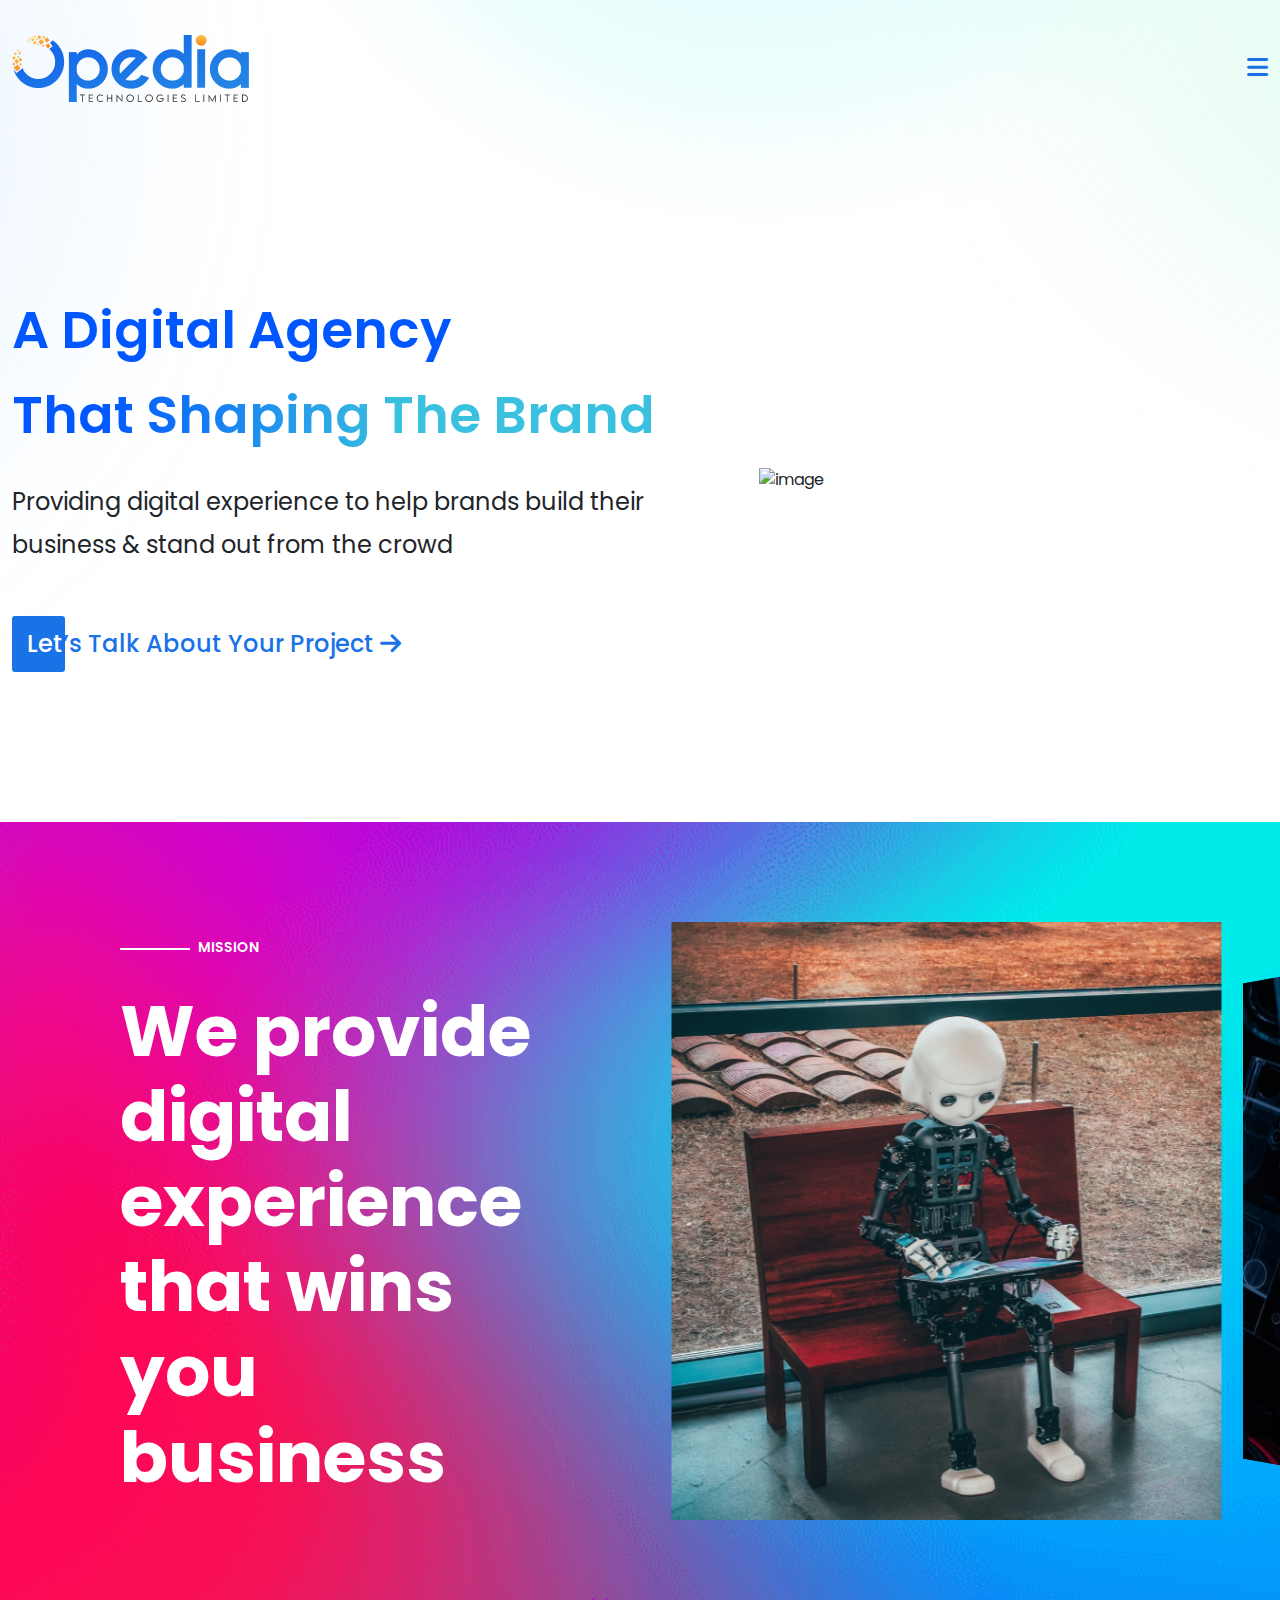
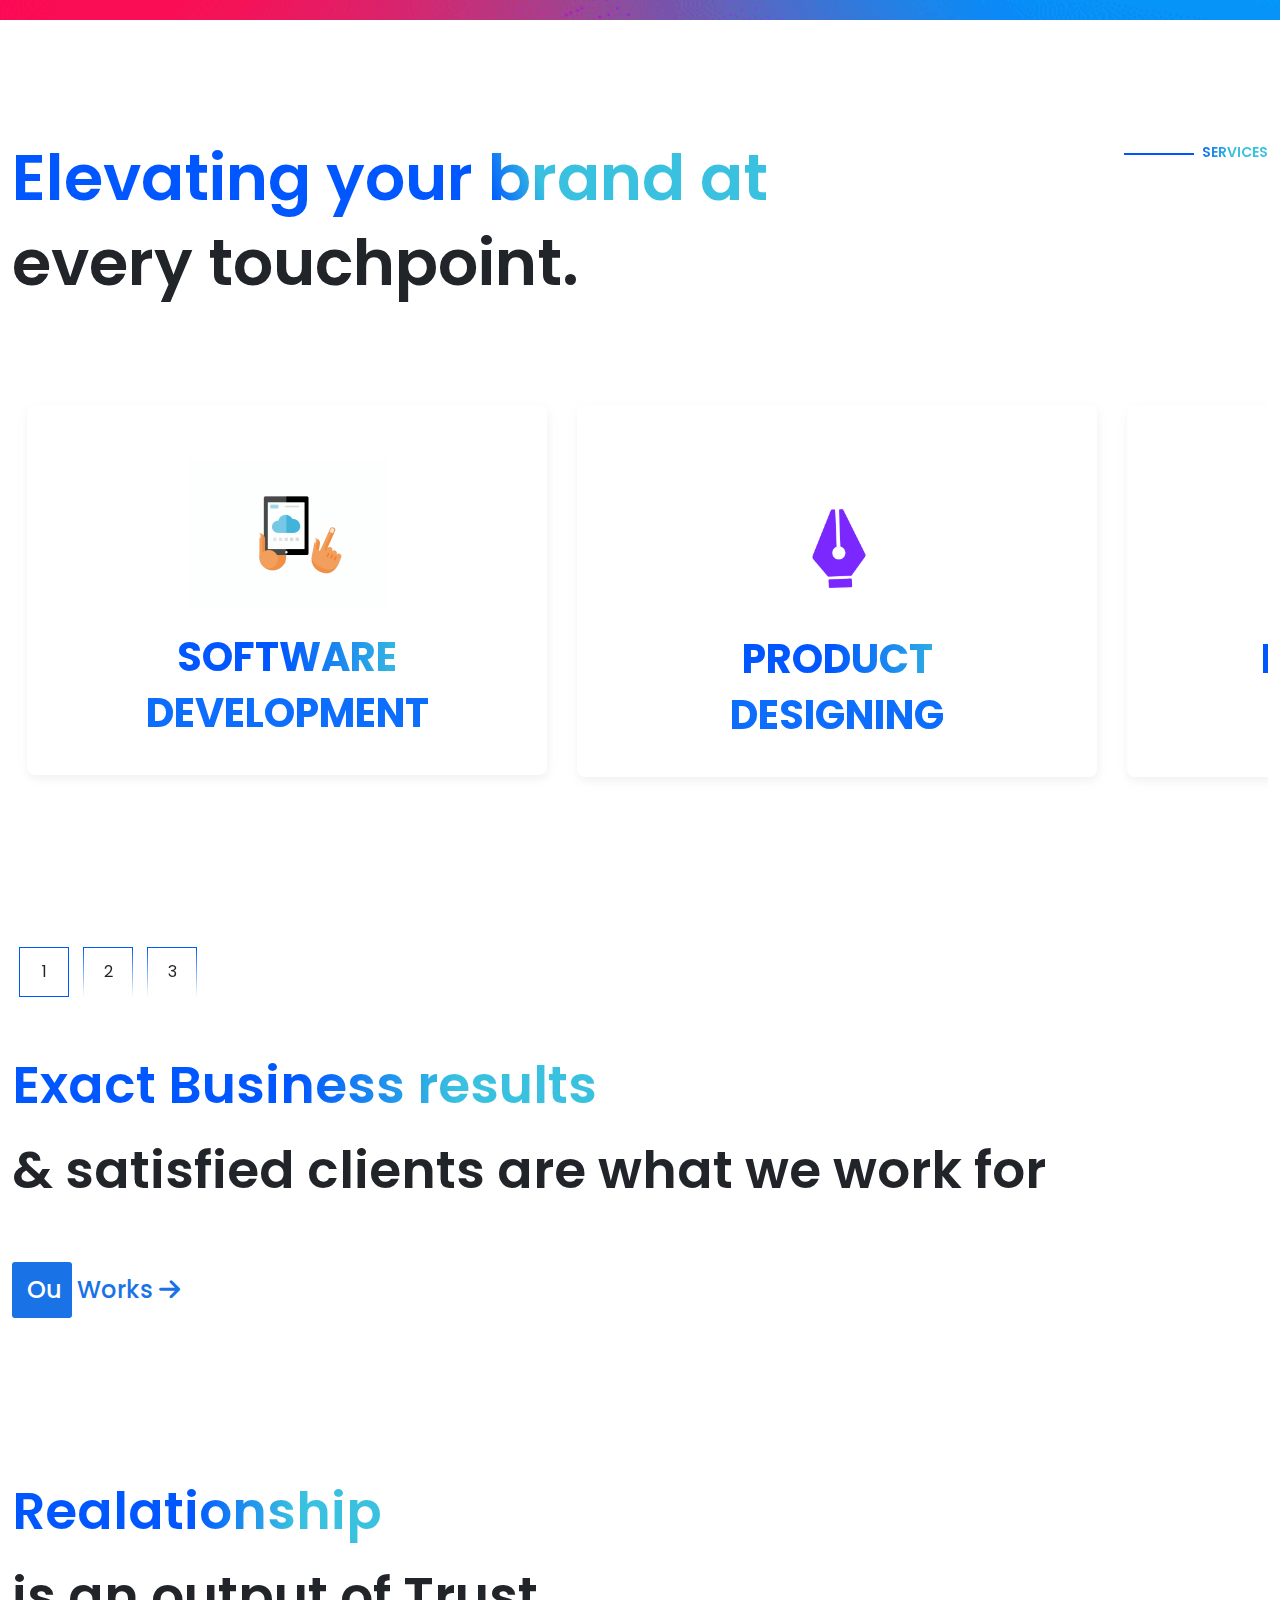
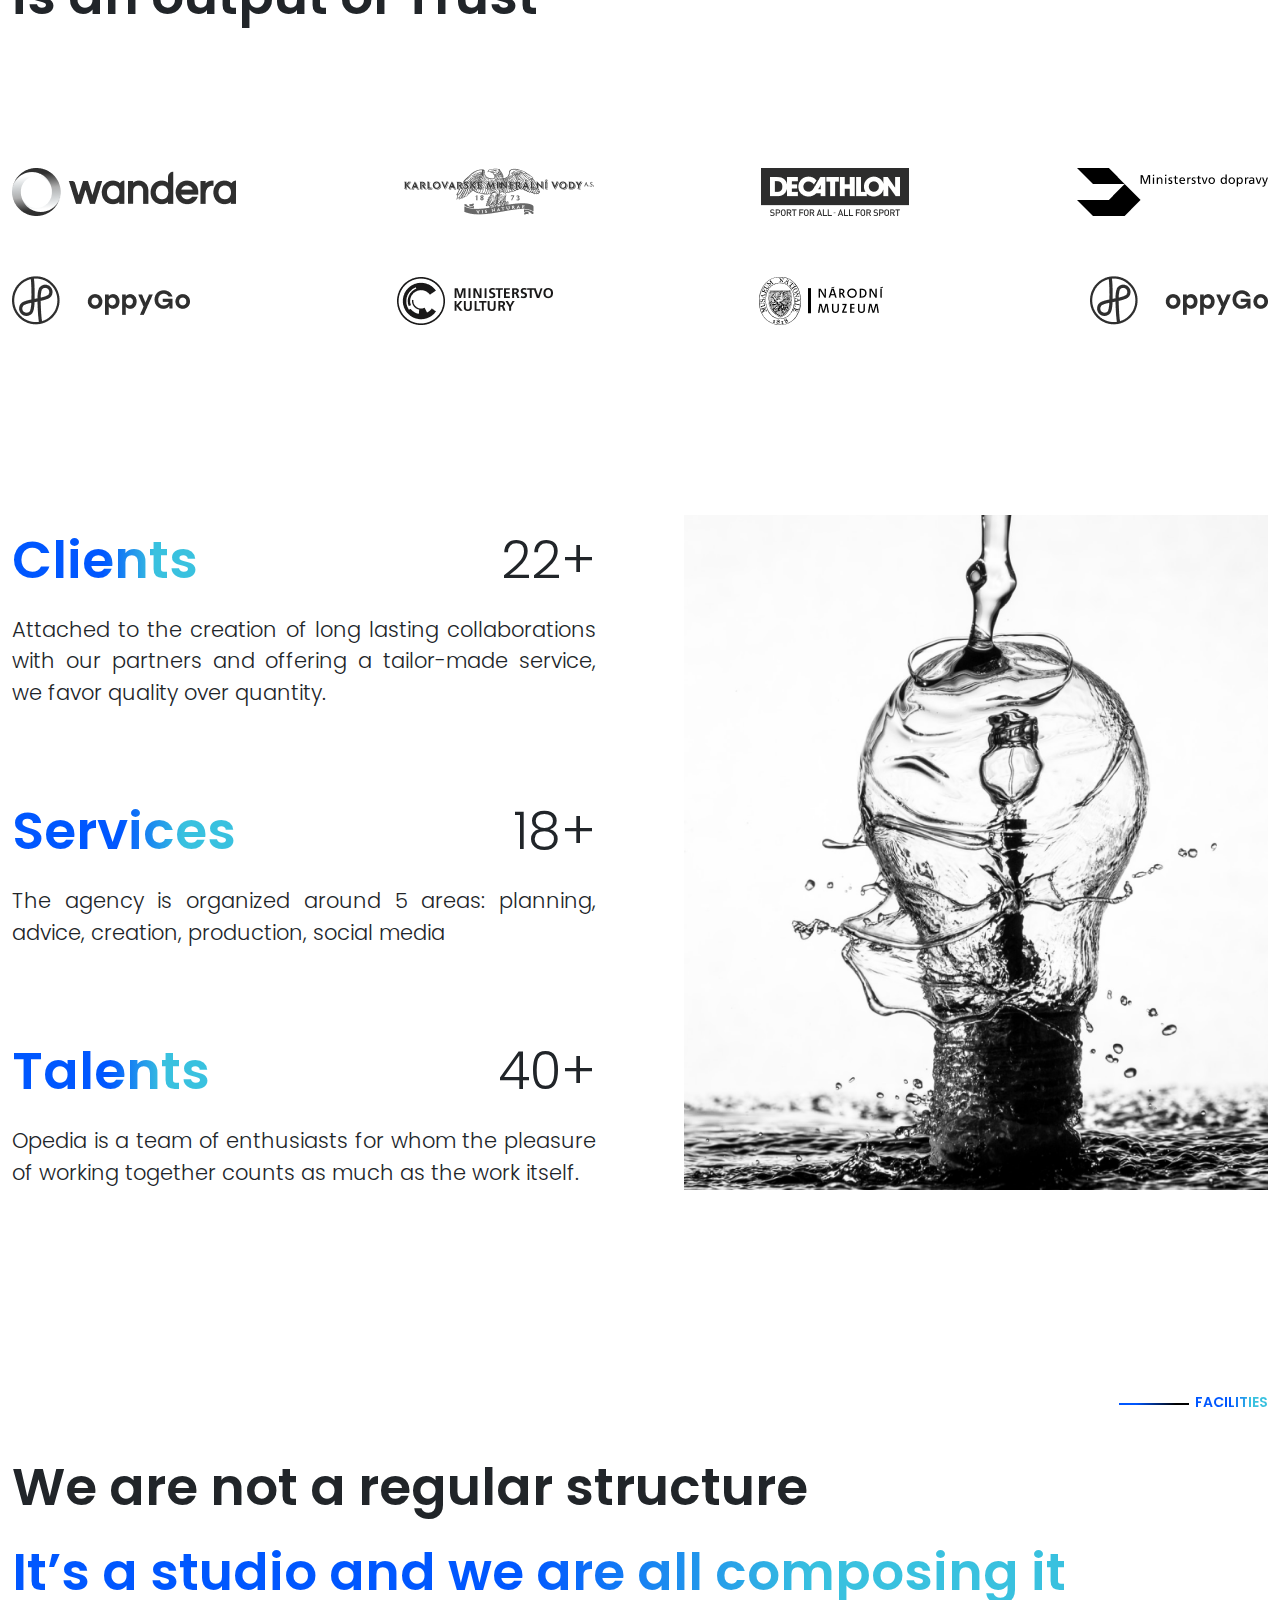
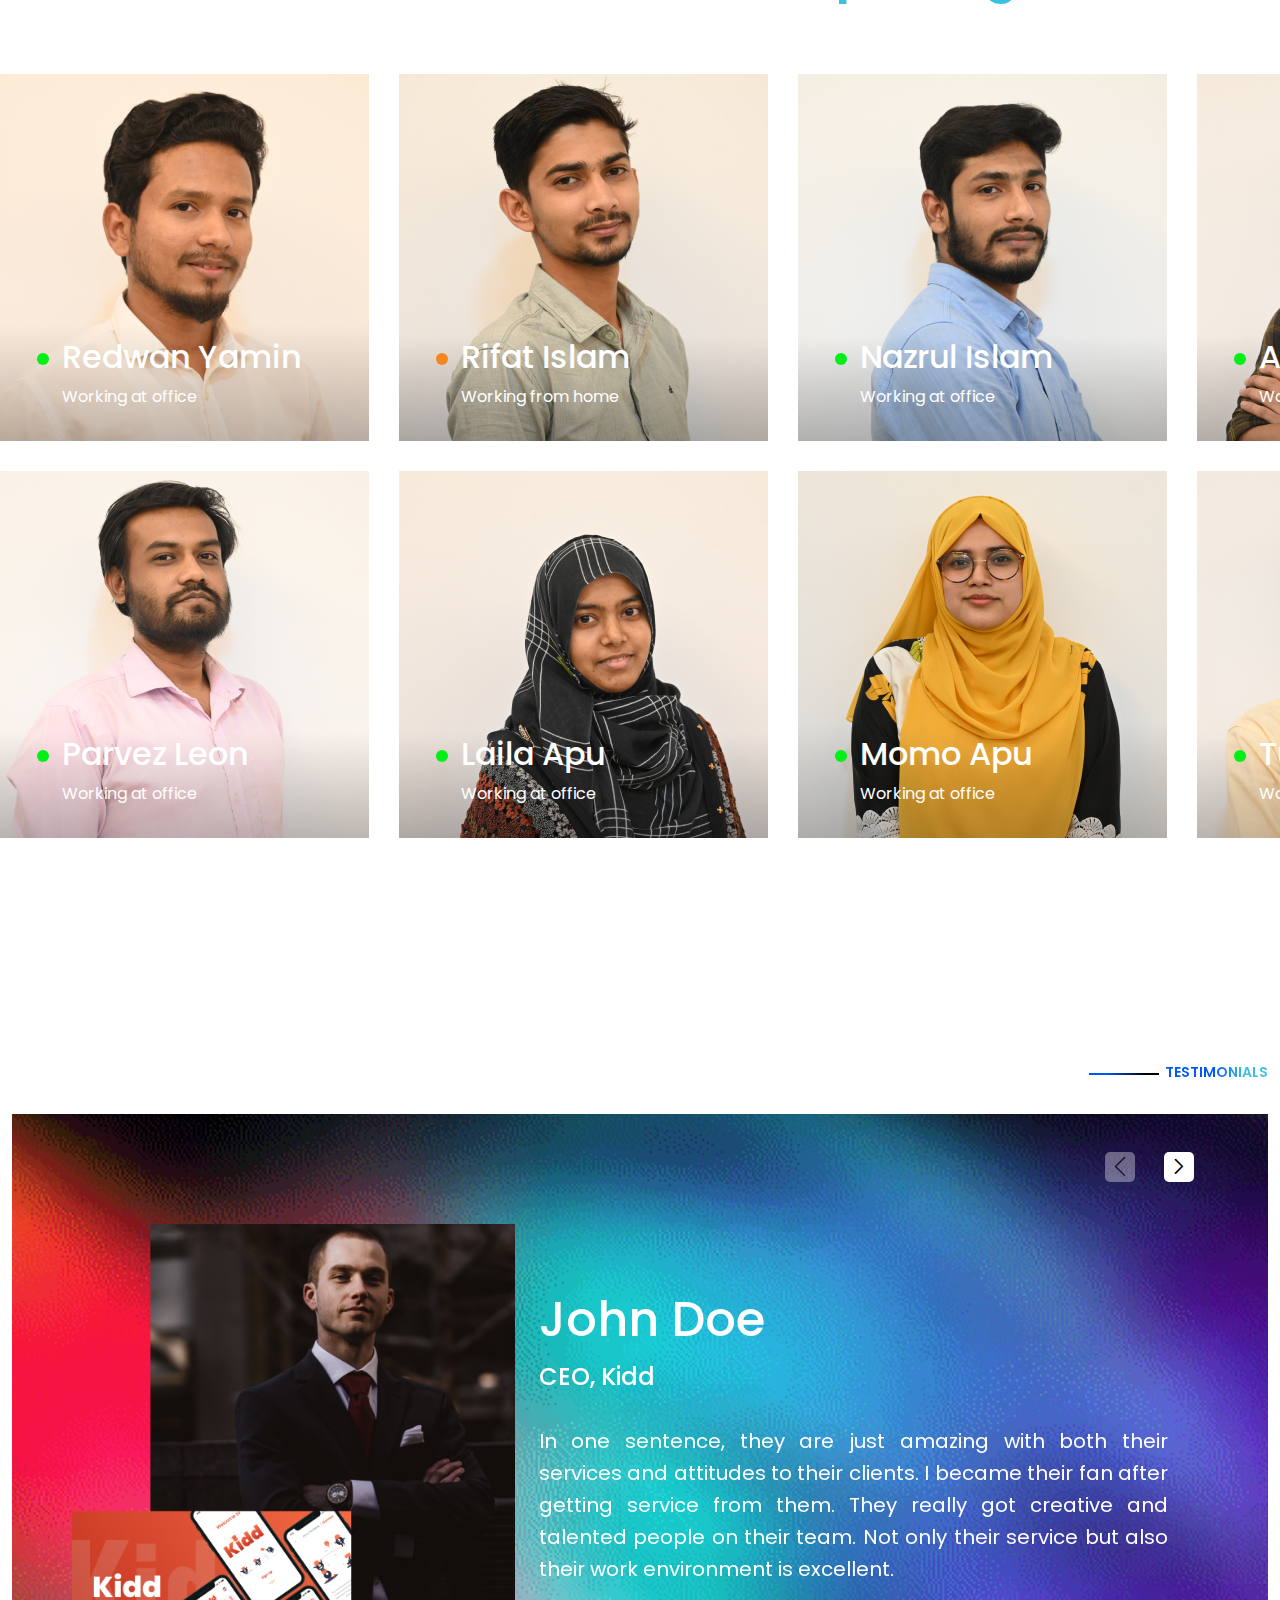
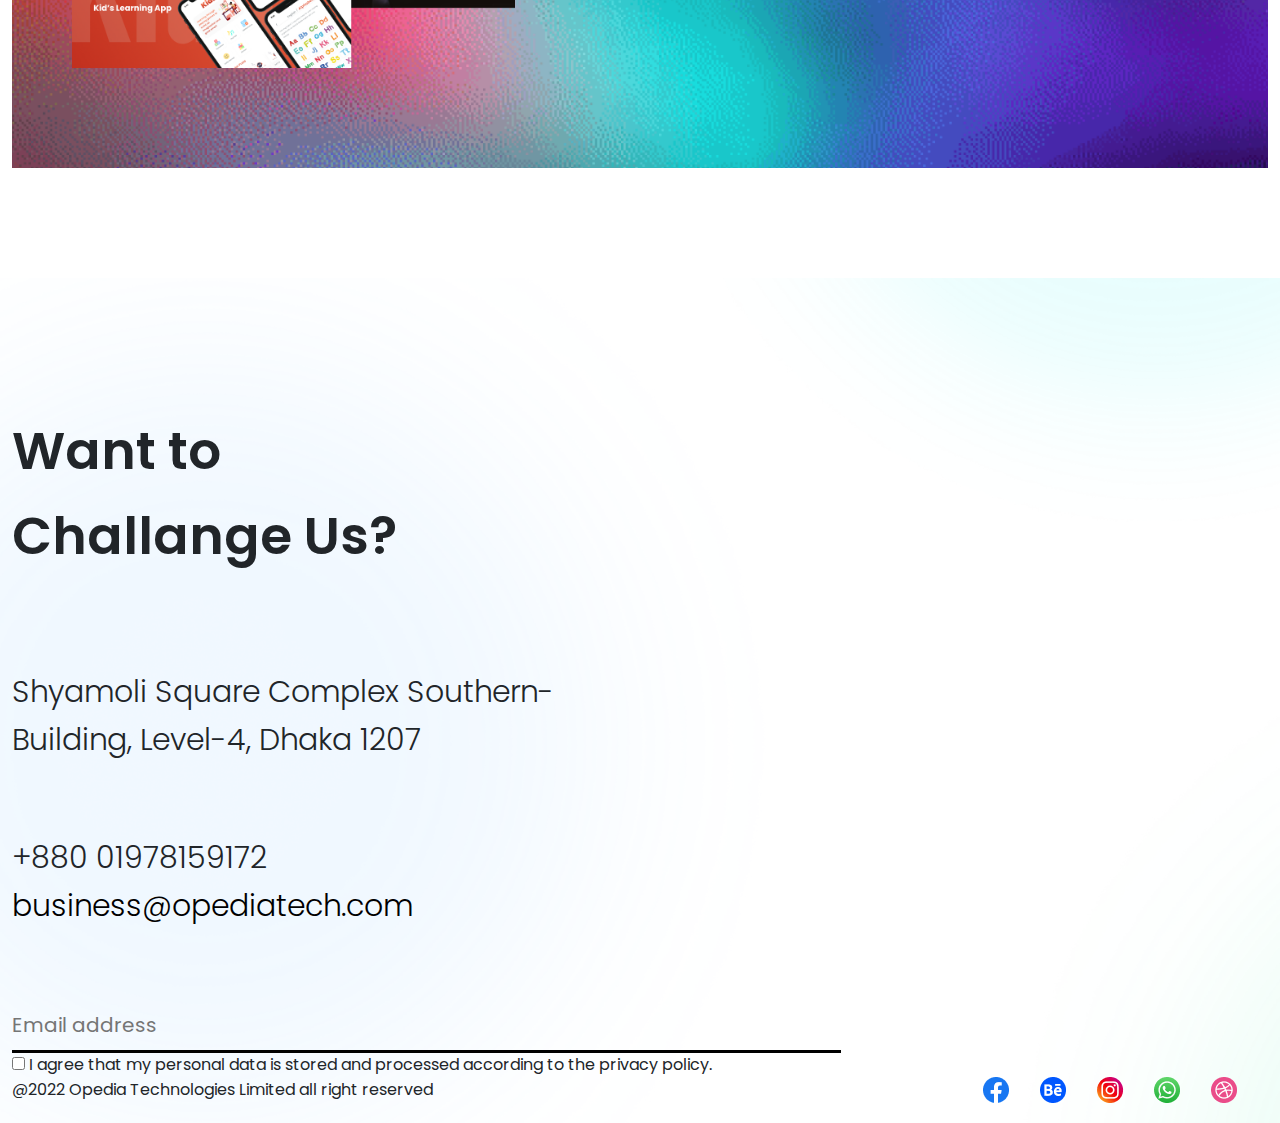
==== commit 94eff793: "Final" ====
--- a/index.html
+++ b/index.html
@@ -231,6 +231,7 @@
 
 
     <!-- Service section start here -->
+
     <div class="service_section">
         <div class="container">
             <div class="service_header">
@@ -945,7 +946,8 @@
     </div>  
     <!-- footer section end here -->
    </div>
-    
+ 
+
 
     <script src="assets/js/jquery-3.6.0.min.js"></script>
     <script src="assets/js/owl.carousel.min.js"></script>
--- a/assets/css/style.css
+++ b/assets/css/style.css
@@ -279,7 +279,7 @@
 }
 
 .web__inner a.service__page::after{
-  width: 28%;
+  width: 27%;
 }
 
 .title a span,
@@ -293,6 +293,8 @@
      .web__inner a.service__page:hover::after{
     color: #fff;
 }
+
+
 .hero__inner .title a:hover::after,
  .service__work__inner .title a:hover::after,
   .hero__inner .title a:hover::after,
@@ -2156,6 +2158,11 @@
   width: 100%;
 }
 
+
+.web__inner a.service__page:hover{
+  color: #fff;
+}
+
 .info .content p {
   font-weight: 400;
   font-size: 16px;
@@ -2325,3 +2332,71 @@
 }
 }
 /* modal end here for blog page */
+
+
+
+
+
+
+
+
+
+
+
+
+/* dihan  */
+/* .serviceSwiper{
+  display: flex;
+} */
+
+/* .dihanabirn{
+  position: relative;
+  animation: mymove 5s infinite;
+} */
+
+.dihandiv{
+  width: 100%;
+}
+
+.dihanabir {
+  width: 600px;
+  height: 100px;
+  background: red!important;
+  position: relative;
+  animation: mymove 10s infinite;
+}
+
+@keyframes mymove {
+  0%   { left: 0px;}
+  33%  { left: -1120px;}
+  66%  { left: 0px;}
+  /* 75%  { right: 0px;} */
+  100% { right: 0px;}
+}
+
+
+/* .service_swiper_slider{
+  width: 400px;
+} */
+
+
+
+
+
+/* dihan  */
+
+/* mine */
+
+.serviceSwiper{
+  width: 100%;
+}
+
+.swiper-wrapper{
+  width: 600px;
+  height: 100%;
+  /* background: red!important; */
+  position: relative;
+  animation: mymove 10s infinite;
+}
+
+/* mine */